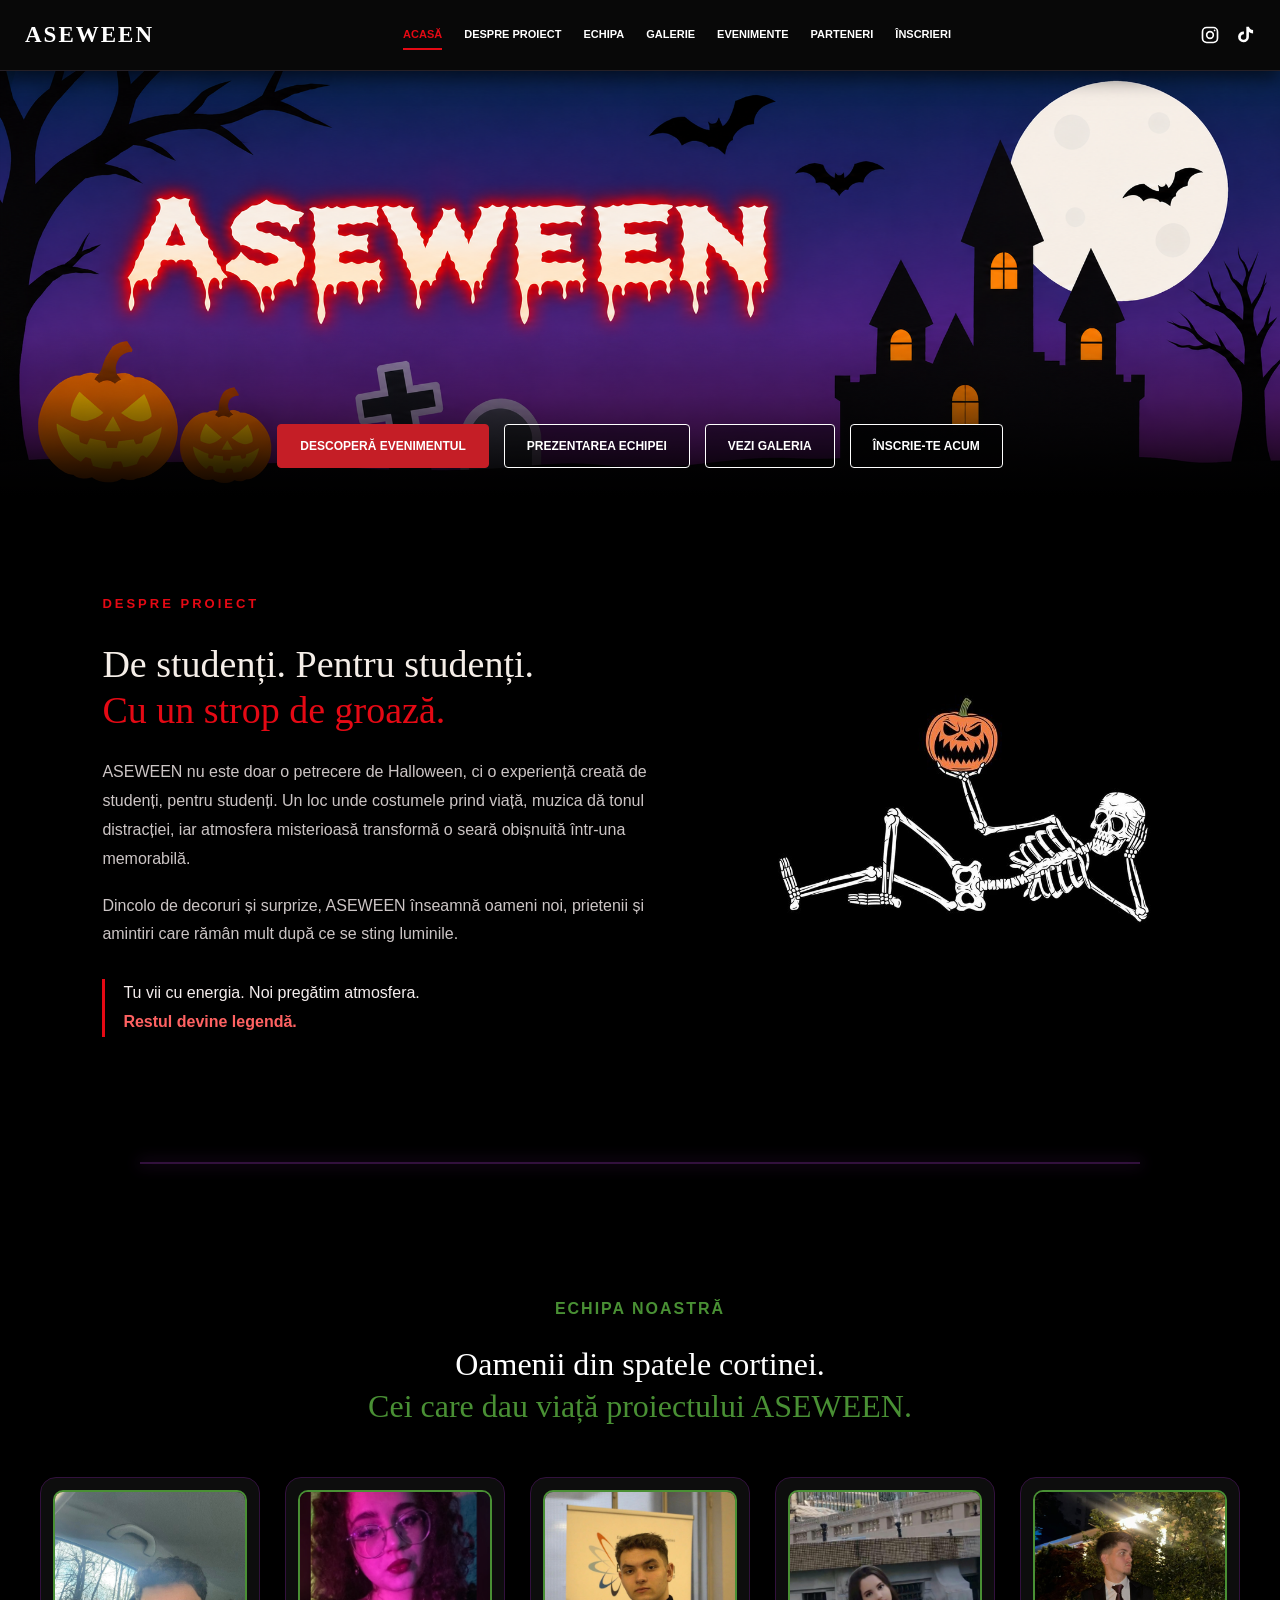
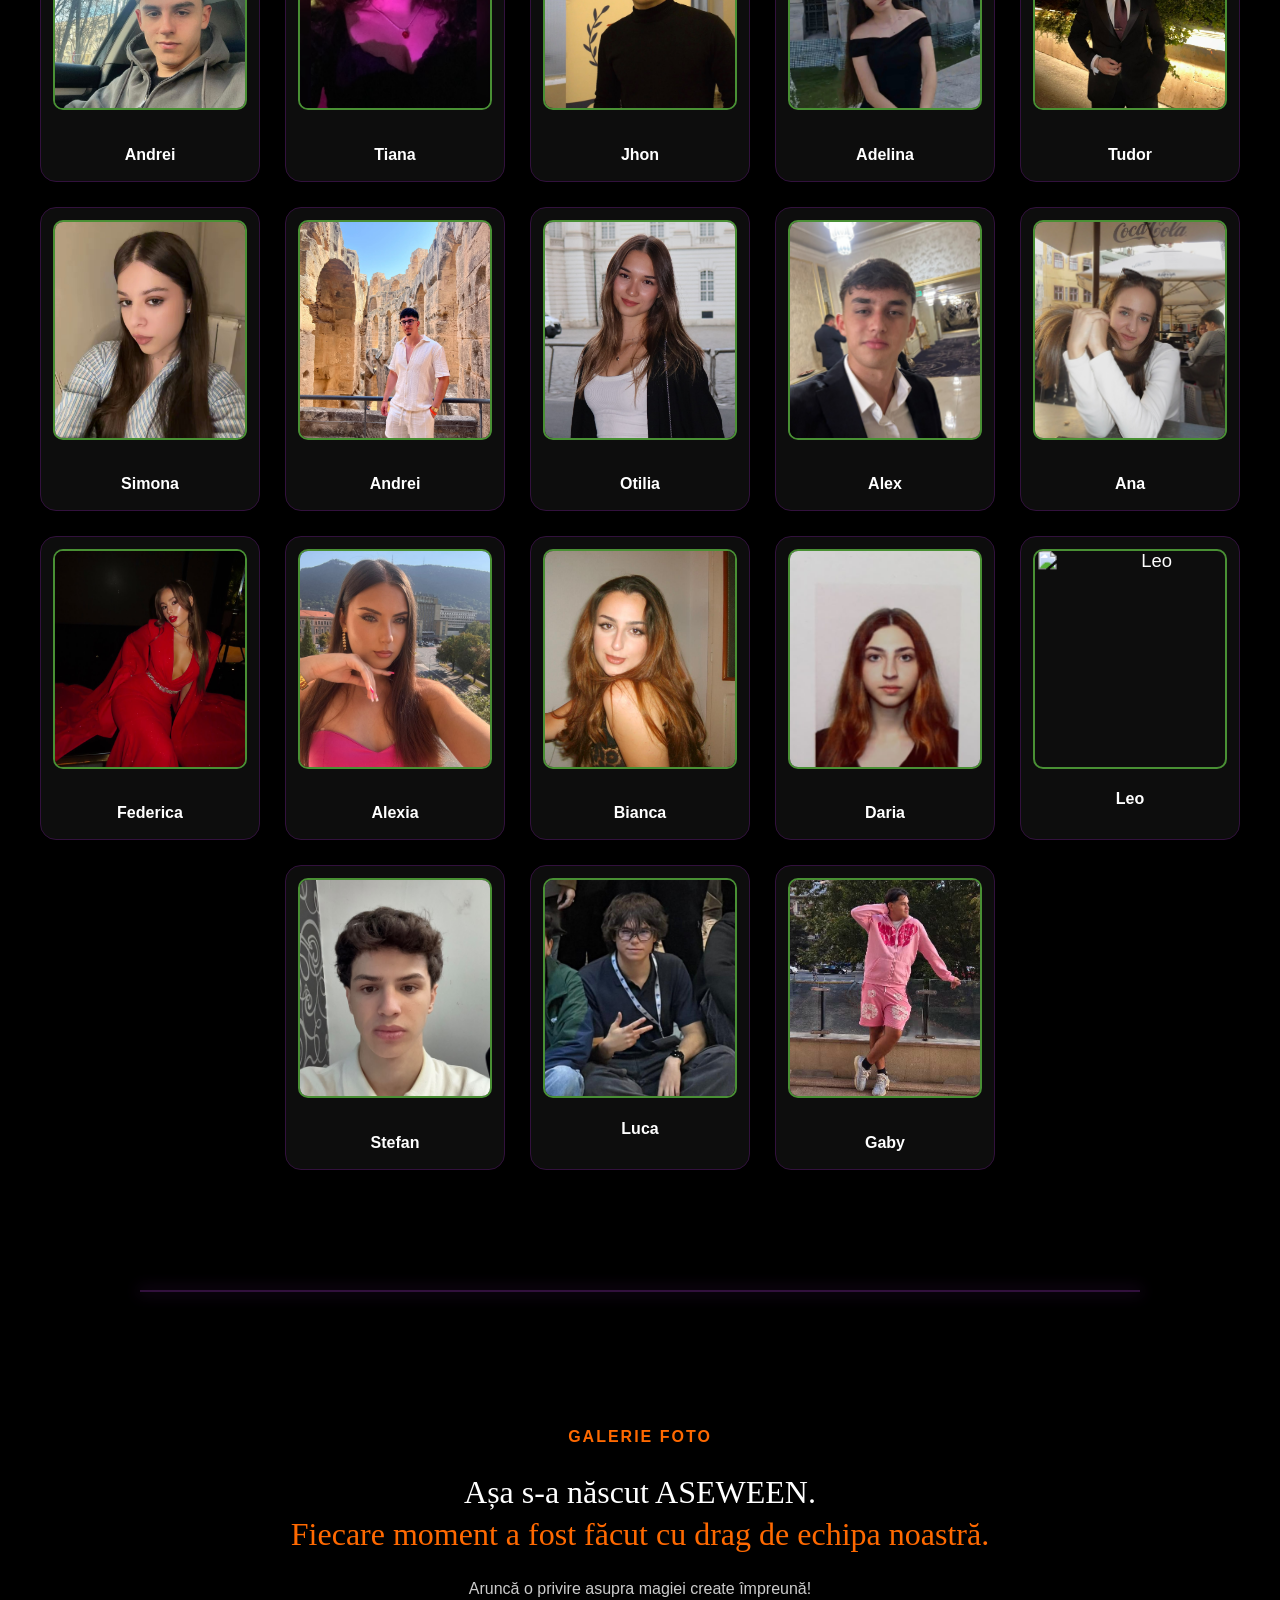
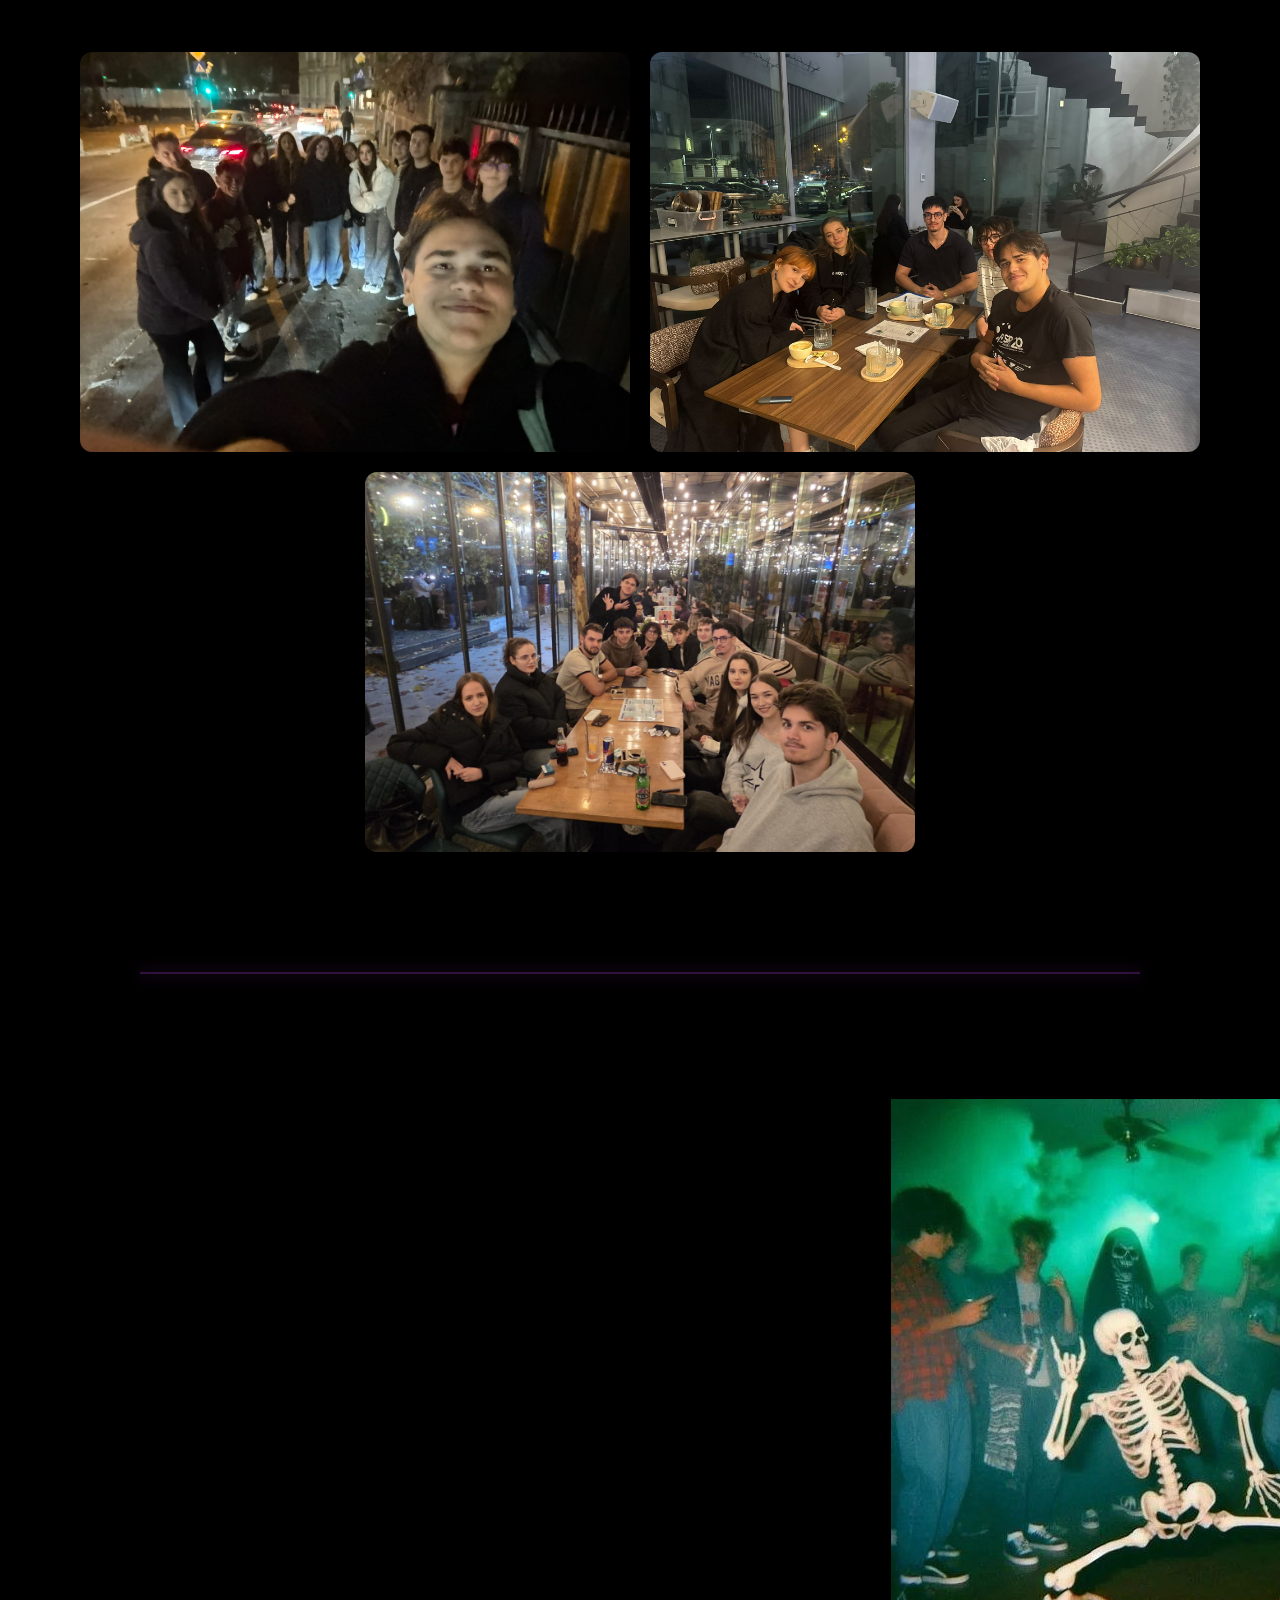
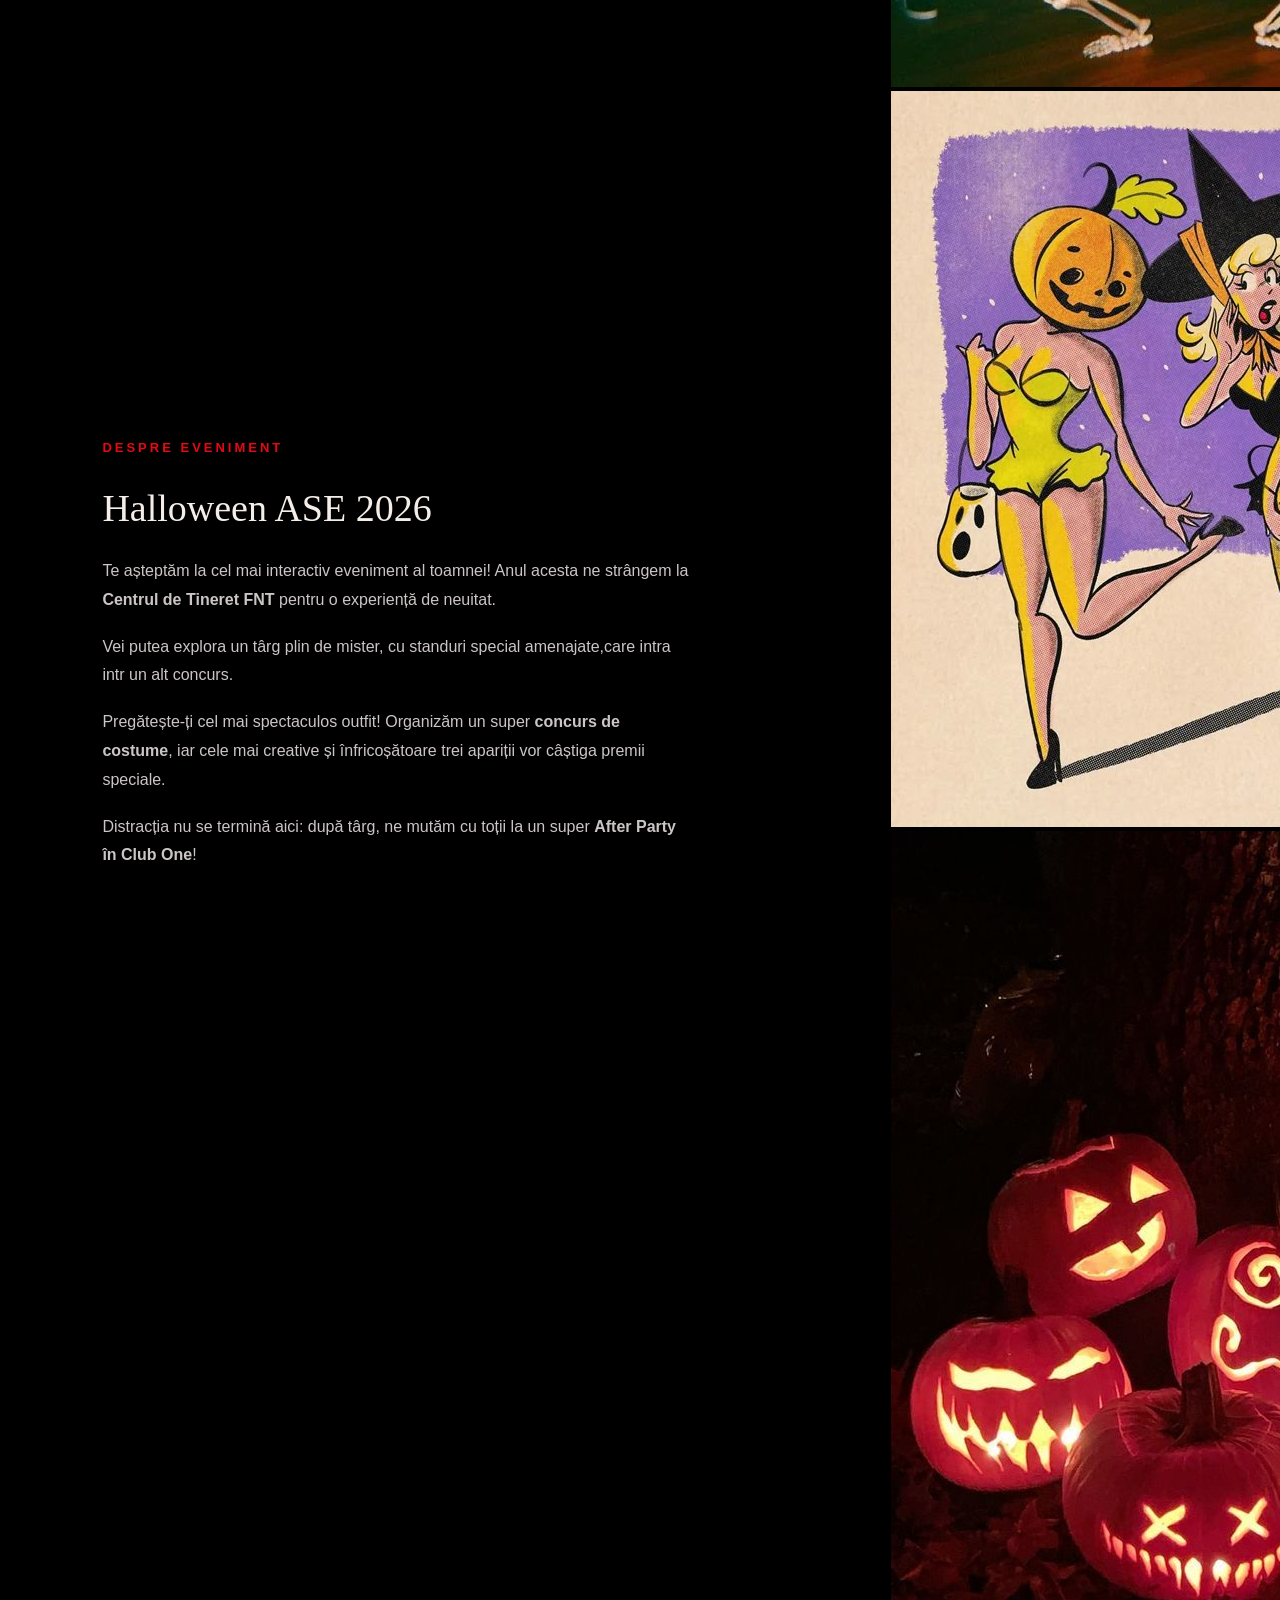
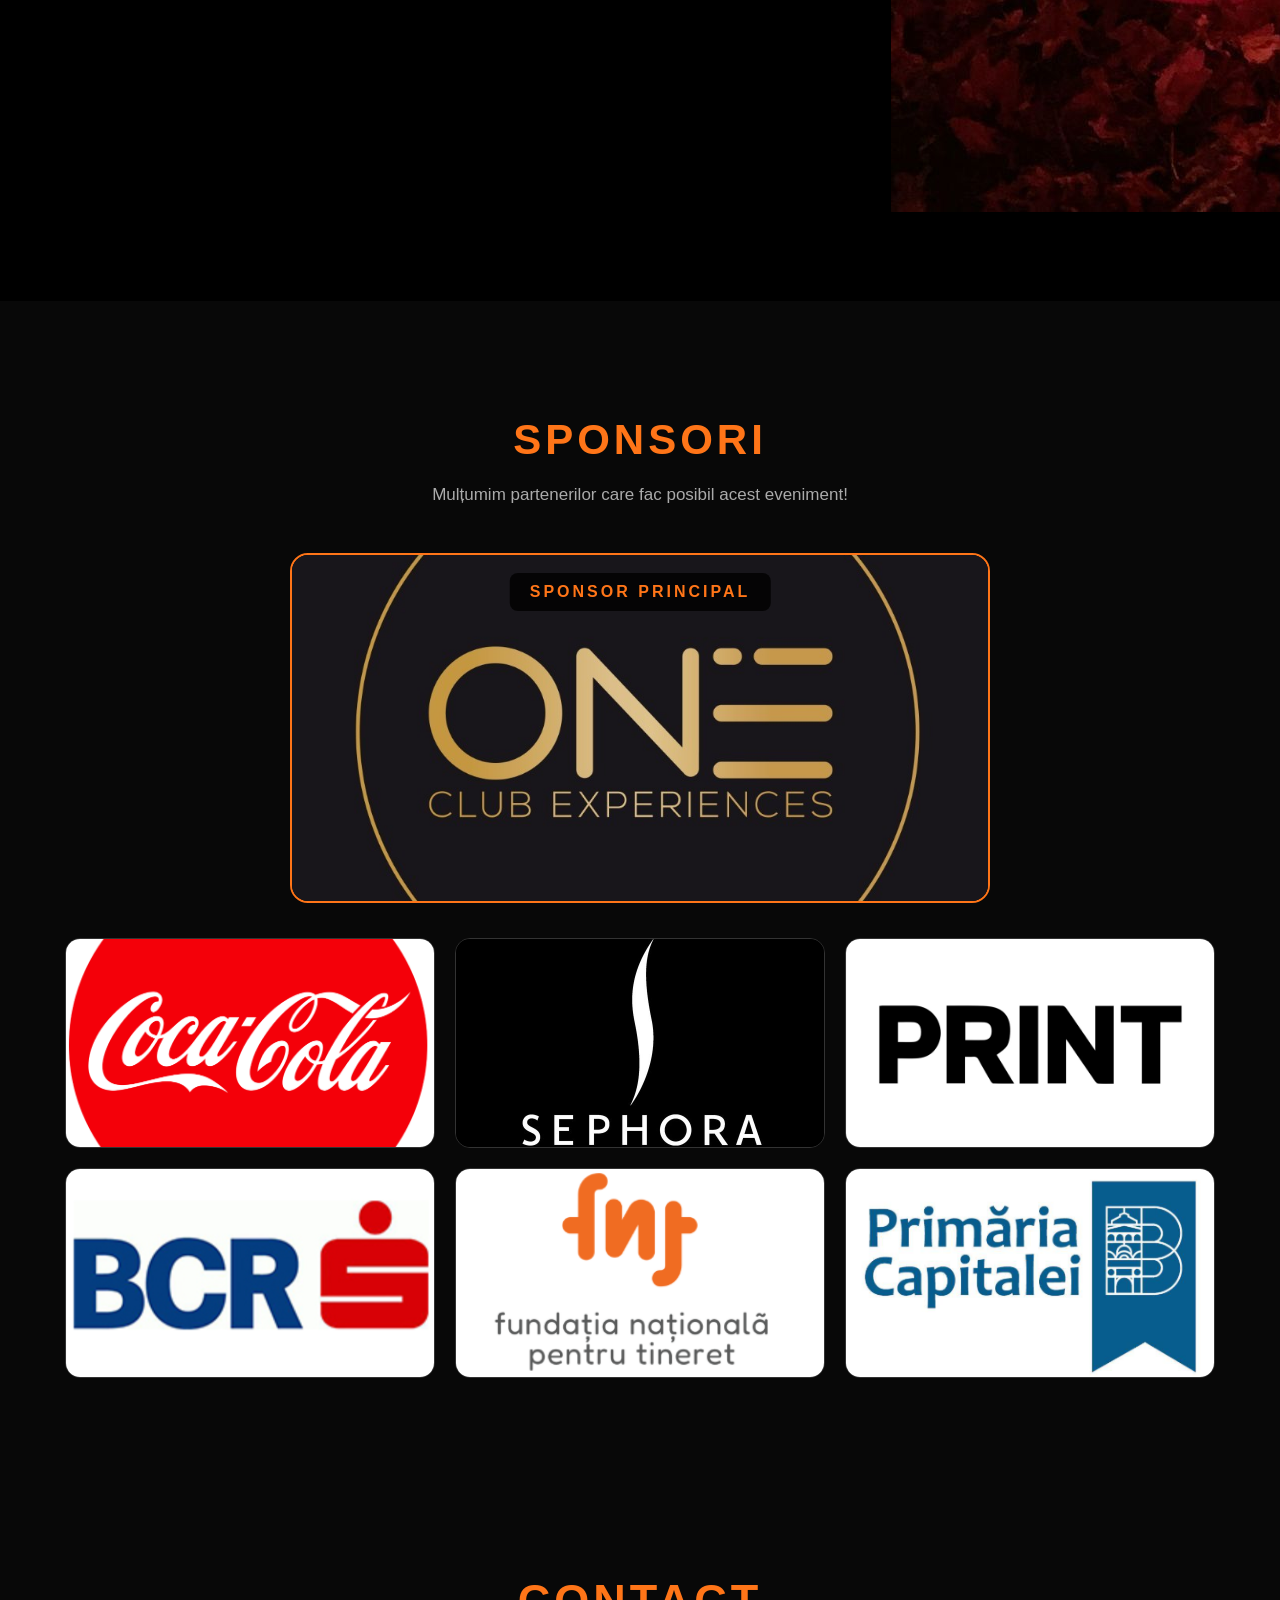
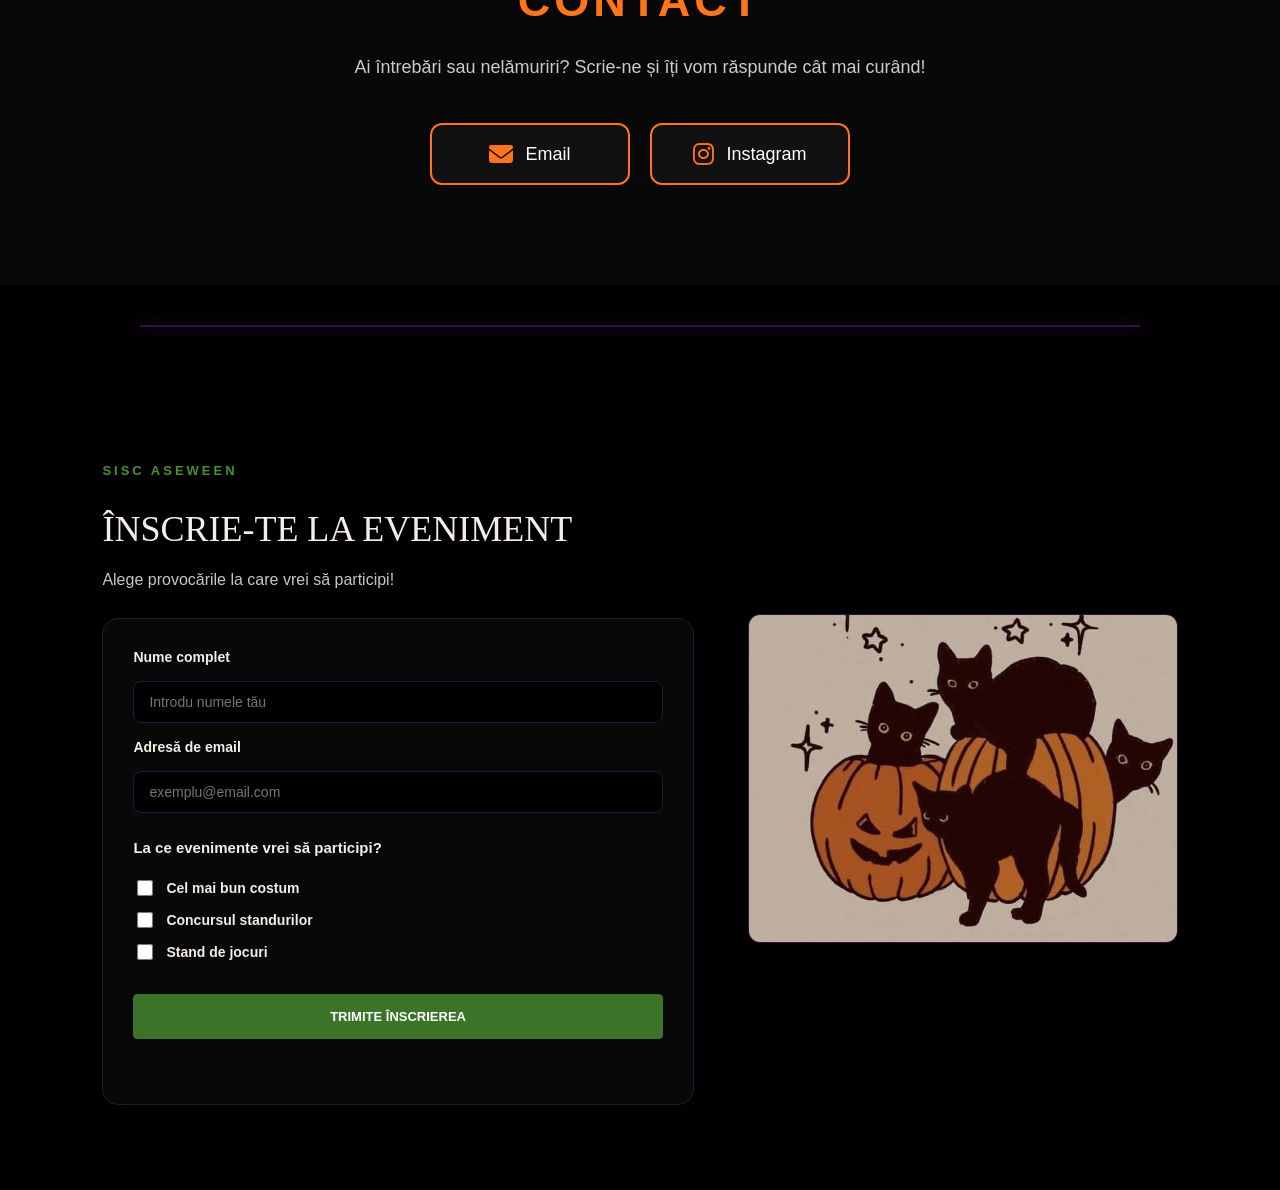
==== index.html @ 6c2c8977 "Am adaugat poza de la intalnirea 3" ====
<!DOCTYPE html>
<html lang="ro">

<head>
    <meta charset="UTF-8">
    <meta name="viewport" content="width=device-width, initial-scale=1.0">
    <title>ASEWEEN | Halloween</title>
    <link rel="stylesheet" href="style.css">
<link rel="icon" type="image/jpeg" href="poze/liliac.jpeg?v=1">
    <link rel="stylesheet" href="https://cdnjs.cloudflare.com/ajax/libs/font-awesome/6.7.2/css/all.min.css">
</head>

<body>

    <nav id="meniu">
        <div class="nav-interior">

            <a href="#acasa" class="logo">ASEWEEN</a>
            

            <div class="linkuri">
                <a href="#acasa" class="activ">ACASĂ</a>
                <a href="#despre">DESPRE PROIECT</a>
                <a href="#echipa">ECHIPA</a>
                <a href="#galerie">GALERIE</a>
                <a href="#evenimente">EVENIMENTE</a>
                <a href="#parteneri">PARTENERI</a>
                <a href="#inscrieri">ÎNSCRIERI</a>
            </div>

            <div class="social">

                <span title="Instagram">
                    <a href="https://www.instagram.com/ase.ween/" target="_blank"><svg viewBox="0 0 24 24" fill="none"
                         stroke="currentColor" stroke-width="2">
                        <rect x="3" y="3" width="18"
                              height="18" rx="5"/>
                        <circle cx="12" cy="12" r="4"/>
                        <circle cx="17.5" cy="6.5"
                                r="1" fill="currentColor"
                                stroke="none"/>
                    </svg></a>
                </span>

                <span title="TikTok">
                    <a href="" target="_blank">
                        <svg viewBox="0 0 24 24" fill="currentColor">
                        <path d="M16.7 2h-3.1v12.3a3.3 3.3
                        0 1 1-2.9-3.3V7.8a6.5 6.5
                        0 1 0 6 6.5V8.1c1.3 1.2
                        3.1 1.9 5 2V5.9c-2.5-.1-4.5-1.6-5-3.9z"/>
                    </svg>
                    </a>
                </span>

            </div>

        </div>
    </nav>

    <header id="acasa">

        <img src="poze/banner.jpeg" alt="Banner ASEWEEN">

        <div class="butoane-banner">

            <a href="#evenimente" class="buton">
                DESCOPERĂ EVENIMENTUL
            </a>

            <a href="#echipa" class="buton-contur">
                PREZENTAREA ECHIPEI
            </a>

            <a href="#galerie" class="buton-contur">
                VEZI GALERIA
            </a>

            <a href="#inscrieri" class="buton-contur">
                ÎNSCRIE-TE ACUM
            </a>

        </div>

    </header>

    <main>

        <section id="despre" class="despre">

            <div class="despre-text">

                <h3>DESPRE PROIECT</h3>

                <h2>
                    De studenți. Pentru studenți.<br>
                    <span>Cu un strop de groază.</span>
                </h2>

                <p>
                    ASEWEEN nu este doar o petrecere de Halloween,
                    ci o experiență creată de studenți,
                    pentru studenți. Un loc unde costumele
                    prind viață, muzica dă tonul distracției,
                    iar atmosfera misterioasă transformă
                    o seară obișnuită într-una memorabilă.
                </p>

                <p>
                    Dincolo de decoruri și surprize,
                    ASEWEEN înseamnă oameni noi,
                    prietenii și amintiri care rămân
                    mult după ce se sting luminile.
                </p>

                <div class="mesaj-final">
                    Tu vii cu energia. Noi pregătim atmosfera.
                    <strong>Restul devine legendă.</strong>
                </div>

            </div>

            <div class="despre-imagine">
                <img src="poze/sectiunea1.jpeg"
                     alt="Schelet cu dovleac Halloween">
            </div>

        </section>

        <div class="linie-separatoare"></div>

        <section id="echipa" class="echipa">

            <div class="echipa-titlu">
                <h3>ECHIPA NOASTRĂ</h3>
                <h2>
                    Oamenii din spatele cortinei.<br>
                    <span>Cei care dau viață proiectului ASEWEEN.</span>
                </h2>
            </div>

            <div class="echipa-grid">

                <div class="card-membru">
                    <img src="poze/Edu Andrei.jpeg" alt="Edu Andrei">
                    <h4>Andrei</h4>
                </div>

                <div class="card-membru">
                    <img src="poze/Ichim Tiana.jpeg" alt="Ichim Tiana">
                    <h4>Tiana</h4>
                </div>

                <div class="card-membru">
                    <img src="poze/Jhon.jpeg" alt="Jhon">
                    <h4>Jhon</h4>
                </div>

                <div class="card-membru">
                    <img src="poze/Flore Adelina.jpeg" alt="Flore Adelina">
                    <h4>Adelina</h4>
                </div>

                <div class="card-membru">
                    <img src="poze/Nedelcu Tudor-Ionut.jpeg" alt="Nedelcu Tudor-Ionut">
                    <h4>Tudor</h4>
                </div>

                <div class="card-membru">
                    <img src="poze/Simona.jpeg" alt="Simona">
                    <h4>Simona</h4>
                </div>

                <div class="card-membru">
                    <img src="poze/Andrei.jpeg" alt="Andrei">
                    <h4>Andrei</h4>
                </div>

                <div class="card-membru">
                    <img src="poze/Jarnea Otilia-Cristina.jpeg" alt="Otilia">
                    <h4>Otilia</h4>
                </div>

                <div class="card-membru">
                    <img src="poze/Alex.jpeg" alt="Alex">
                    <h4>Alex</h4>
                </div>

                <div class="card-membru">
                    <img src="poze/Ana.jpeg" alt="Ana">
                    <h4>Ana</h4>
                </div>

                <div class="card-membru">
                    <img src="poze/Federica Stefania.jpeg" alt="Federica Stefania">
                    <h4>Federica</h4>
                </div>

                <div class="card-membru">
                    <img src="poze/Alexia.jpeg" alt="Alexia">
                    <h4>Alexia</h4>
                </div>

                <div class="card-membru">
                    <img src="poze/Bianca.jpeg" alt="Bianca">
                    <h4>Bianca</h4>
                </div>

                <div class="card-membru">
                    <img src="poze/Daria Gavrila.jpeg" alt="Daria Gavrila">
                    <h4>Daria</h4>
                </div>

                
          <div class="card-membru">
               <div class="cadru-leo">
              <img src="poze/Leo.jpeg" alt="Leo">
             </div>
                  <h4>Leo</h4>
                </div>


                <div class="card-membru">
                    <img src="poze/Stefan.jpeg" alt="Stefan">
                    <h4>Stefan</h4>
                </div>

                <div class="card-membru">
                    <div class="cadru-luca">
                        <img src="poze/Luca.jpeg" alt="Luca">
                    </div>
                    <h4>Luca</h4>
                </div>

                <div class="card-membru">
                    <img src="poze/Gaby.jpeg" alt="Gaby">
                    <h4>Gaby</h4>
                </div>

            </div>

        </section>

        <div class="linie-separatoare"></div>

        <section id="galerie" class="galerie">

            <div class="galerie-continut">
                <h3>GALERIE FOTO</h3>

                <h2>
                    Așa s-a născut ASEWEEN.<br>
                    <span>
                        Fiecare moment a fost făcut cu drag
                        de echipa noastră.
                    </span>
                </h2>

                <p class="galerie-descriere">
                    Aruncă o privire asupra magiei create împreună!
                </p>
            </div>

            <br>

            <div class="galerie-simplu">
                <img src="poze/poza1.jpeg" alt="Prima intalnire">
                <img src="poze/poza2.jpeg" alt="Pregătiri cu Alumni">
            </div>

            <div class="galerie-centru">
                <img src="poze/iesire_3.jpeg" alt="Ieşiri">
            </div>

        </section>

        <div class="linie-separatoare"></div>

    </main>

    <a href="#acasa" id="buton-sus"
       title="Înapoi sus" aria-label="Înapoi sus">
        <img src="poze/liliac.jpeg" alt="">
    </a>
    <section id="despre" class="despre">
    <div class="despre-text">
        <h3>DESPRE EVENIMENT</h3>
        <h2>Halloween ASE 2026</h2>
        <p>Te așteptăm la cel mai interactiv eveniment al toamnei! Anul acesta ne strângem la <strong>Centrul de Tineret FNT</strong> pentru o experiență de neuitat.</p>
        <p>Vei putea explora un târg plin de mister, cu standuri special amenajate,care intra intr un alt concurs.</p>
        <p>Pregătește-ți cel mai spectaculos outfit! Organizăm un super <strong>concurs de costume</strong>, iar cele mai creative și înfricoșătoare trei apariții vor câștiga premii speciale.</p>
        <p>Distracția nu se termină aici: după târg, ne mutăm cu toții la un super <strong>After Party în Club One</strong>!</p>
    </div>
    <div class="imgeven">
        <img src="poze/schelete2.jpeg" alt="imagine0">
        <img src="poze/doamnele.jpeg" alt="imagine1">
        <img src="poze/dovleci.jpeg" alt="imagine2">
    </div>
</section>

<!-- SECTIUNEA SPONSORI -->
<section id="parteneri" class="sponsors-section">
    <h2 class="section-title">SPONSORI</h2>
    <p class="section-description">
        Mulțumim partenerilor care fac posibil acest eveniment!
    </p>

    <div class="main-sponsor">
        <h3>SPONSOR PRINCIPAL</h3>
        <img src="poze/one.jpeg" alt="Club ONE">
    </div>

    <div class="sponsors-grid">
        <div class="sponsor-card">
            <img src="poze/cola.jpeg" alt="Coca-Cola">
        </div>

        <div class="sponsor-card">
            <img src="poze/sephora.jpeg" alt="Sephora">
        </div>

        <div class="sponsor-card">
            <img src="poze/print.jpeg" alt="Printmag">
        </div>

        <div class="sponsor-card">
            <img src="poze/bcr.jpeg" alt="BCR">
        </div>

        <div class="sponsor-card">
            <img src="poze/fnt.jpeg" alt="FNT">
        </div>

        <div class="sponsor-card">
            <img src="poze/pc.jpeg" alt="Primaria Bucuresti">
        </div>
    </div>
</section>

<!-- SECTIUNEA CONTACT -->

<!-- SECTIUNEA CONTACT -->
<section id="contact" class="contact-section">

    <h2 class="section-title">CONTACT</h2>

    <p class="contact-description">
        Ai întrebări sau nelămuriri?
        Scrie-ne și îți vom răspunde cât mai curând!
    </p>

    <div class="contact-buttons">

        <!-- BUTON GMAIL -->
        <a href="https://mail.google.com/mail/?view=cm&fs=1&to=aseafterlife%40gmail.com"
           target="_blank"
           rel="noopener noreferrer"
           class="contact-button">

            <i class="fa-solid fa-envelope"></i>
            <span>Email</span>
        </a>

        <!-- BUTON INSTAGRAM -->
        <a href="https://www.instagram.com/ase.ween/"
           target="_blank"
           rel="noopener noreferrer"
           class="contact-button">

            <i class="fa-brands fa-instagram"></i>
            <span>Instagram</span>
        </a>

    </div>

   

</section>



<div class="linie-separatoare"></div>

    <section id="inscrieri" class="registration-section">
        <div class="registration-continut-flex">

        <div class="registration-stanga">
            <h1>SISC ASEWEEN</h1>
            <h2>ÎNSCRIE-TE LA EVENIMENT</h2>

            <p>Alege provocările la care vrei să participi!</p>

            <form id="registration-form">

                <label for="nume">Nume complet</label>
                <input
                    type="text"
                    id="nume"
                    name="nume"
                    placeholder="Introdu numele tău"
                    required
                >

                <label for="email">Adresă de email</label>
                <input
                    type="email"
                    id="email"
                    name="email"
                    placeholder="exemplu@email.com"
                    required
                >

                <h3>La ce evenimente vrei să participi?</h3>

                <div class="checkbox-group">

                    <label class="checkbox-option">
                        <input
                            type="checkbox"
                            name="evenimente"
                            value="Cel mai bun costum"
                        >
                        Cel mai bun costum
                    </label>

                    <label class="checkbox-option">
                        <input
                            type="checkbox"
                            name="evenimente"
                            value="Concursul standurilor"
                        >
                        Concursul standurilor
                    </label>

                    <label class="checkbox-option">
                        <input
                            type="checkbox"
                            name="evenimente"
                            value="Stand de jocuri"
                        >
                        Stand de jocuri
                    </label>

                </div>

                <button type="submit">
                    TRIMITE îNSCRIEREA
                </button>

                <p id="mesaj"></p>

            </form>
        </div>

            <div class="registration-dreapta">
                <img src="poze/pozaformular.jpeg" alt="Poza formular">
            </div>

    </div>
</section>





<script src="script.js?v=2"></script>

</body>
</html>
---- style.css ----
* {
    box-sizing: border-box;
}

html {
    scroll-behavior: smooth;
    scroll-padding-top: 85px;
}

body {
    margin: 0;
    background-color: #000;
    color: white;
    font-family: Arial, sans-serif;
}

a {
    text-decoration: none;
    color: inherit;
}

nav {
    background-color: #080808;
    position: sticky;
    top: 0;
    z-index: 100;
    box-shadow: 0 5px 20px rgba(0, 0, 0, 0.7);
    border-bottom: 1px solid #262027;
}

.nav-interior {
    max-width: 1400px;
    min-height: 70px;
    margin: auto;
    padding: 10px 25px;
    display: flex;
    justify-content: space-between;
    align-items: center;
    gap: 25px;
}

.logo {
    font-family: Georgia, serif;
    font-size: 23px;
    font-weight: bold;
    color: white;
    letter-spacing: 2px;
    white-space: nowrap;
}

.linkuri {
    display: flex;
    align-items: center;
    justify-content: center;
    flex-wrap: wrap;
    gap: 22px;
}

.linkuri a {
    color: white;
    font-size: 11px;
    font-weight: bold;
    padding: 8px 0;
    white-space: nowrap;
    border-bottom: 2px solid transparent;
    transition: 0.3s;
}

.linkuri a:hover {
    color: #e50914;
    border-bottom-color: #e50914;
}

.linkuri a.activ {
    color: #e50914;
    border-bottom-color: #e50914;
}

.social {
    display: flex;
    align-items: center;
    gap: 15px;
}

.social span {
    display: flex;
    width: 20px;
    height: 20px;
    color: white;
}

.social svg {
    width: 100%;
    height: 100%;
}

header {
    position: relative;
    width: 100%;
    overflow: hidden;
    background-color: #000;
}

header img {
    width: 100%;
    height: auto;
    display: block;
}

header::after {
    content: "";
    position: absolute;
    bottom: 0;
    left: 0;
    width: 100%;
    height: 40%;
    background: linear-gradient(
        to bottom,
        transparent 0%,
        rgba(0, 0, 0, 0.3) 40%,
        rgba(0, 0, 0, 0.8) 80%,
        #000 100%
    );
    pointer-events: none;
}

.butoane-banner {
    position: absolute;
    bottom: 7%;
    left: 50%;
    transform: translateX(-50%);
    display: flex;
    justify-content: center;
    gap: 15px;
    width: 90%;
    z-index: 2;
}

.buton,
.buton-contur {
    display: inline-block;
    padding: 14px 22px;
    border-radius: 4px;
    font-size: 12px;
    font-weight: bold;
    text-align: center;
    transition: 0.3s;
}

.buton {
    background-color: #c51e26;
    color: white;
    border: 1px solid #c51e26;
}

.buton:hover {
    background-color: #e50914;
    border-color: #e50914;
    box-shadow: 0 0 18px rgba(229, 9, 20, 0.4);
}

.buton-contur {
    background-color: rgba(0, 0, 0, 0.4);
    color: white;
    border: 1px solid white;
}

.buton-contur:hover {
    background-color: white;
    color: black;
}

.despre {
    background-color: #000;
    padding: 85px 8%;
    display: flex;
    align-items: center;
    justify-content: space-between;
    gap: 60px;
    text-align: left;
    min-height: 480px;
}

.despre-text {
    width: 55%;
}

.despre h3 {
    color: #e50914;
    font-size: 13px;
    letter-spacing: 3px;
    margin-bottom: 20px;
}

.despre h2 {
    color: #f5eee8;
    font-family: Georgia, serif;
    font-size: 38px;
    line-height: 1.2;
    font-weight: normal;
    margin-bottom: 25px;
}

.despre h2 span {
    color: #e50914;
}

.despre p {
    color: #ccc5c5;
    font-size: 16px;
    line-height: 1.8;
    margin-bottom: 18px;
}

.mesaj-final {
    margin-top: 30px;
    padding-left: 18px;
    border-left: 3px solid #e50914;
    color: #f5eeee;
    font-size: 16px;
    line-height: 1.8;
}

.mesaj-final strong {
    display: block;
    color: #ff6262;
}

.despre-imagine {
    width: 40%;
}

.despre-imagine img {
    display: block;
    width: 100%;
    height: auto;
    transition: transform 0.3s;
}

.despre-imagine img:hover {
    transform: scale(1.04);
}
.imgeven {
    display: block !important;
    width: 300px !important;
    height: auto !important;
    transition: transform 0.3s;
}


.imagine.eveniment img {
    display: block;
    width: 60%;
    max-width: 350px;
    margin: 0 auto; 
    height: auto;
    transition: transform 0.3s;
}


#buton-sus {
    position: fixed;
    bottom: 25px;
    right: 25px;
    width: 70px;
    height: 70px;
    background-color: white;
    border: 2px solid #e50914;
    border-radius: 50%;
    display: flex;
    justify-content: center;
    align-items: center;
    overflow: hidden;
    z-index: 1000;
    box-shadow: 0 0 15px rgba(229, 9, 20, 0.4);
    opacity: 0;
    visibility: hidden;
    transition: 0.3s;
}

#buton-sus img {
    width: 100%;
    height: 100%;
    object-fit: contain;
}

#buton-sus.vizibil {
    opacity: 1;
    visibility: visible;
}

#buton-sus:hover {
    transform: scale(1.1);
    box-shadow: 0 0 25px rgba(229, 9, 20, 0.8);
}

@media (max-width: 950px) {
    .nav-interior {
        flex-wrap: wrap;
        justify-content: center;
    }

    .linkuri {
        order: 3;
        width: 100%;
        gap: 15px;
    }

    .despre {
        gap: 30px;
        padding: 65px 5%;
    }

    .despre h2 {
        font-size: 32px;
    }
}

@media (max-width: 750px) {
    .despre {
        flex-direction: column;
        padding: 60px 25px;
        gap: 35px;
    }

    .despre-text,
    .despre-imagine {
        width: 100%;
    }

    .despre h2 {
        font-size: 30px;
    }

    .despre p {
        font-size: 14px;
    }

    .butoane-banner {
        position: relative;
        bottom: auto;
        left: auto;
        transform: none;
        margin: 0 auto;
        padding: 20px 0;
        flex-wrap: wrap;
    }
}

@media (max-width: 500px) {
    .nav-interior {
        padding: 12px;
        gap: 15px;
    }

    .linkuri {
        gap: 10px 15px;
    }

    .linkuri a {
        font-size: 10px;
    }

    #buton-sus {
        width: 55px;
        height: 55px;
        bottom: 15px;
        right: 15px;
    }
}


/* GALERIE */

.galerie {
    padding: 80px 20px;
    text-align: center;
}

.galerie-continut {
    max-width: 700px;
    margin: 0 auto 30px auto;
}

.galerie-continut h3 {
    font-size: 1rem;
    letter-spacing: 2px;
    color: #ff6900;
    margin-bottom: 10px;
    font-weight: bold;
}

.galerie-continut h2 {
    font-size: 2rem;
    font-family: Georgia, serif;
    font-weight: normal;
    line-height: 1.3;
    color: #fff;
    margin-bottom: 20px;
}

.galerie-continut h2 span {
    color: #ff6900;
}

.galerie-descriere {
    font-size: 1rem;
    color: #ccc;
    line-height: 1.8;
}

.galerie-simplu {
    display: flex;
    justify-content: center;
    gap: 20px;
    flex-wrap: wrap;
}

.galerie-simplu img {
    width: 550px;
    max-width: 100%;
    height: 400px;
    object-fit: cover;
    border-radius: 12px;
    box-shadow: 0 4px 15px rgba(0, 0, 0, 0.5);
}

.galerie-centru {
    display: flex;
    justify-content: center;
    margin-top: 20px;
}

.galerie-centru img {
    width: 550px;
    max-width: 100%;
    height: 380px;
    object-fit: cover;
    border-radius: 12px;
    box-shadow: 0 4px 15px rgba(0, 0, 0, 0.5);
}


/* SECTIUNEA ECHIPA */

.echipa {
    padding: 80px 20px;
    text-align: center;
}

.echipa-titlu {
    max-width: 700px;
    margin: 0 auto 50px auto;
}

.echipa-titlu h3 {
    font-size: 1rem;
    letter-spacing: 2px;
    color: #499034;
    margin-bottom: 10px;
    font-weight: bold;
}

.echipa-titlu h2 {
    font-size: 2rem;
    line-height: 1.3;
    color: #fff;
    font-family: Georgia, serif;
    font-weight: normal;
}

.echipa-titlu h2 span {
    color: #499034;
}

.echipa-grid {
    display: flex;
    justify-content: center;
    flex-wrap: wrap;
    gap: 25px;
    max-width: 1200px;
    margin: 0 auto;
}

.card-membru {
    background: rgba(255, 255, 255, 0.05);
    border: 1px solid #32113D;
    border-radius: 16px;
    padding: 12px;
    width: 220px;
    text-align: center;
    box-shadow: 0 4px 15px rgba(0, 0, 0, 0.4);
    transition: transform 0.3s ease;
}

.card-membru:hover {
    transform: translateY(-5px);
}

.card-membru img {
    width: 100%;
    height: 220px;
    object-fit: cover;
    border-radius: 10px;
    margin-bottom: 10px;
    border: 2px solid #499034;
}

.card-membru h4 {
    color: #fff;
    font-size: 1rem;
    margin-bottom: 5px;
}


/* FOTOGRAFIA LUI LUCA */


.cadru-luca {
    width: 100%;
    height: 220px;
    overflow: hidden;
    border-radius: 10px;
    border: 2px solid #499034;
    margin-bottom: 10px;
}

.card-membru .cadru-luca img {
    display: block;
    width: 100%;
    height: 100%;
    object-fit: cover;
    object-position: center top;
    transform: scale(1.08);
    transform-origin: center top;
    border: none;
    border-radius: 0;
    margin: 0;
}



.cadru-leo {
    width: 100%;
    height: 220px;
    overflow: hidden;
    border-radius: 10px;
    border: 2px solid #499034;
    margin-bottom: 10px;
}

.card-membru .cadru-leo img {
    display: block;
    width: 100%;
    height: 100%;
    object-fit: cover;
    object-position: center top;
    transform: scale(1.15) translateX(8%);
    transform-origin: center top;
    border: none;
    border-radius: 0;
    margin: 0;
}




/* LINIE SEPARATOARE */

.linie-separatoare {
    width: 80%;
    max-width: 1000px;
    height: 2px;
    background-color: #32113D;
    margin: 40px auto;
    box-shadow: 0 0 15px 2px rgba(50, 17, 61, 0.6);
    border: none;
}

/*tot ce tine de formular */
.registration-section {
    background-color: #000;
    padding: 85px 8%;
}

.registration-continut-flex {
    display: flex;
    align-items: center;
    justify-content: space-between;
    gap: 50px;
    max-width: 1300px;
    margin: 0 auto;
    text-align: left;
}

.registration-stanga {
    width: 55%;
}

.registration-dreapta {
    width: 40%;
}

.registration-dreapta img {
    width: 100%;
    height: auto;
    display: block;
    border-radius: 12px;
    border: 1px solid #32113D; 
    box-shadow: 0 5px 20px rgba(0, 0, 0, 0.7);
    transition: transform 0.3s ease;
}

.registration-dreapta img:hover {
    transform: scale(1.02);
}


.registration-stanga h1 {
    color: #499034;
    font-size: 13px;
    letter-spacing: 3px;
    margin-bottom: 15px;
    text-transform: uppercase;
}

.registration-stanga h2 {
    color: #f5eee8;
    font-family: Georgia, serif;
    font-size: 36px;
    line-height: 1.2;
    font-weight: normal;
    margin-bottom: 15px;
}

.registration-stanga > p {
    color: #ccc5c5;
    font-size: 16px;
    line-height: 1.6;
    margin-bottom: 25px;
}

#registration-form {
    display: flex;
    flex-direction: column;
    gap: 16px;
    background: #080808;
    padding: 30px;
    border-radius: 16px;
    border: 1px solid #32113D;
    box-shadow: 0 5px 20px rgba(0, 0, 0, 0.7);
}

#registration-form label {
    color: #f5eee8;
    font-size: 14px;
    font-weight: bold;
}

#registration-form input[type="text"],
#registration-form input[type="email"] {
    width: 100%;
    padding: 12px 15px;
    background-color: #000;
    border: 1px solid #32113D;
    border-radius: 8px;
    color: #fff;
    font-size: 14px;
    outline: none;
    transition: border-color 0.3s ease, box-shadow 0.3s ease;
}

#registration-form input:focus {
    border-color: #499034;
    box-shadow: 0 0 12px rgba(73, 144, 52, 0.4);
}

#registration-form h3 {
    color: #f5eee8;
    font-size: 15px;
    margin-top: 10px;
    margin-bottom: 5px;
    font-family: Arial, sans-serif;
}

.checkbox-group {
    display: flex;
    flex-direction: column;
    gap: 10px;
    margin-bottom: 10px;
}

.checkbox-option {
    display: flex;
    align-items: center;
    gap: 10px;
    color: #ccc5c5;
    font-size: 14px;
    cursor: pointer;
}

.checkbox-option input[type="checkbox"] {
    accent-color: #499034;
    width: 16px;
    height: 16px;
    cursor: pointer;
}

#registration-form button[type="submit"] {
    background-color: #3b7429;
    color: white;
    border: 1px solid #3b7429;
    padding: 14px;
    border-radius: 4px;
    font-size: 13px;
    font-weight: bold;
    cursor: pointer;
    transition: 0.3s ease;
    text-transform: uppercase;
    width: 100%;
    margin-top: 5px;
}

#registration-form button[type="submit"]:hover {
    background-color: #499034;
    border-color: #499034;
    box-shadow: 0 0 18px rgba(73, 144, 52, 0.5);
    transform: translateY(-2px);
}

#mesaj {
    color: #ff6262;
    font-size: 14px;
    margin-top: 5px;
}


@media (max-width: 900px) {
    .registration-continut-flex {
        flex-direction: column;
        gap: 30px;
    }
    
    .registration-stanga,
    .registration-dreapta {
        width: 100%;
    }
}
.card-membru {
    background: rgba(255, 255, 255, 0.05);
    border: 1px solid #32113D;
    border-radius: 16px;
    padding: 12px;
    width: 220px;
    text-align: center;
    box-shadow: 0 4px 15px rgba(0, 0, 0, 0.4);
    transition: transform 0.3s ease;
}
.eveniment123 {
    background: rgba(255, 255, 255, 0.05);
    border: 1px solid #32113D;
    border-radius: 16px;
    padding: 12px;
    width: 220px;
    box-shadow: 0 4px 15px rgba(0, 0, 0, 0.4);
    transition: transform 0.3s ease;
}
.imgeven {
    width: 150px !important;
    height: auto !important;
    display: block !important;
    margin: 0 auto !important;
}



/* SPONSORI */

.sponsors-section {
    background: #080808;
    padding: 90px 8%;
    text-align: center;
}

.section-title {
    font-size: 42px;
    color: #ff7518;
    margin-bottom: 15px;
    letter-spacing: 3px;
}

.section-description {
    color: #bbb;
    font-size: 17px;
    margin-bottom: 45px;
}

/* SPONSOR PRINCIPAL */

.main-sponsor {
    max-width: 550px;
    margin: 0 auto 45px;
    padding: 35px;
    background: #160e09;
    border: 2px solid #ff7518;
    border-radius: 15px;
}

.main-sponsor h3 {
    color: #ff7518;
    font-size: 16px;
    letter-spacing: 3px;
    margin-bottom: 25px;
}

.main-sponsor img {
    max-width: 260px;
    max-height: 150px;
    width: 100%;
    object-fit: contain;
}

/* RESTUL SPONSORILOR */

.sponsors-grid {
    display: grid;
    grid-template-columns: repeat(3, 1fr);
    gap: 25px;
    max-width: 1000px;
    margin: 0 auto;
}

.sponsor-card {
    background: #171717;
    border: 1px solid #333;
    border-radius: 12px;
    height: 160px;
    display: flex;
    align-items: center;
    justify-content: center;
    padding: 25px;
    transition: 0.3s;
}

.sponsor-card:hover {
    border-color: #ff7518;
    transform: translateY(-5px);
    box-shadow: 0 0 20px rgba(255, 117, 24, 0.2);
}

.sponsor-card img {
    max-width: 85%;
    max-height: 95px;
    object-fit: contain;
}

/* CONTACT */

.contact-section {
    background: #080808;
    padding: 80px 20px 100px;
    text-align: center;
}

.contact-section .section-title {
    font-size: 45px;
    font-weight: 800;
    letter-spacing: 4px;
    color: #ff7518;
    margin-bottom: 25px;
}

.contact-description {
    max-width: 600px;
    margin: 0 auto 40px;
    color: #ccc;
    font-size: 18px;
    line-height: 1.7;
}

/* BUTOANE */

.contact-buttons {
    display: flex;
    justify-content: center;
    align-items: center;
    gap: 20px;
    flex-wrap: wrap;
}

.contact-button {
    display: flex;
    justify-content: center;
    align-items: center;
    gap: 12px;

    min-width: 200px;
    padding: 17px 25px;

    background: #111;
    border: 2px solid #ff7518;
    border-radius: 12px;

    color: white;
    font-size: 18px;
    text-decoration: none;

    transition: 0.3s ease;
}

.contact-button i {
    font-size: 24px;
    color: #ff7518;
}

.contact-button:hover {
    background: #ff7518;
    color: black;
    transform: translateY(-5px);
    box-shadow: 0 0 20px rgba(255, 117, 24, 0.25);
}

.contact-button:hover i {
    color: black;
}

/* ADRESA DE EMAIL */

.contact-email {
    margin-top: 30px;
    font-size: 16px;
    color: #aaa;
}

.contact-email a {
    color: #ff7518;
    text-decoration: none;
}

.contact-email a:hover {
    text-decoration: underline;
}

/* TELEFON */

@media (max-width: 500px) {
    .contact-section .section-title {
        font-size: 32px;
    }

    .contact-description {
        font-size: 15px;
    }

    .contact-button {
        min-width: 145px;
        padding: 14px;
        font-size: 16px;
    }

    .contact-button i {
        font-size: 20px;
    }
}



/* 
   SECTIUNEA SPONSORI
 */

.sponsors-section {
    background: #080808;
    padding: 80px 5%;
    text-align: center;
    scroll-margin-top: 85px;
}

/* TITLUL SPONSORI */

.sponsors-section .section-title {
    font-size: 42px;
    font-weight: 800;
    color: #ff7518;
    letter-spacing: 4px;
    margin-bottom: 15px;
}

.sponsors-section .section-description {
    color: #aaa;
    font-size: 17px;
    margin-bottom: 45px;
    line-height: 1.6;
}

/* 
   SPONSOR PRINCIPAL - ONE CLUB
 */

.main-sponsor {
    position: relative;
    width: 100%;
    max-width: 700px;
    height: 350px;

    margin: 0 auto 35px;
    padding: 0;

    background: #111;
    border: 2px solid #ff7518;
    border-radius: 18px;

    overflow: hidden;
    transition: 0.3s ease;
}

/* IMAGINE ONE CLUB */

.main-sponsor img {
    display: block;

    width: 100%;
    height: 100%;

    max-width: none;
    max-height: none;

    object-fit: cover;
    object-position: center;

    margin: 0;
    padding: 0;

    transition: transform 0.3s ease;
}

/* TITLU SPONSOR PRINCIPAL */

.main-sponsor h3 {
    position: absolute;
    top: 18px;
    left: 50%;

    transform: translateX(-50%);
    z-index: 2;

    margin: 0;
    padding: 10px 20px;

    width: max-content;
    max-width: 90%;

    background: rgba(0, 0, 0, 0.8);
    color: #ff7518;

    border-radius: 8px;

    font-size: 16px;
    font-weight: bold;
    letter-spacing: 3px;
}

/* HOVER ONE CLUB */

.main-sponsor:hover {
    border-color: #ff9a45;

    box-shadow:
        0 0 30px rgba(255, 117, 24, 0.25);
}

.main-sponsor:hover img {
    transform: scale(1.04);
}

/* 
   RESTUL SPONSORILOR
 */

.sponsors-grid {
    display: grid;

    grid-template-columns: repeat(3, minmax(0, 1fr));

    gap: 20px;

    width: 100%;
    max-width: 1150px;

    margin: 0 auto;
}

/* CARD SPONSOR */

.sponsor-card {
    position: relative;

    width: 100%;
    height: 210px;

    margin: 0;
    padding: 0;

    background: #171717;

    border: 1px solid #333;
    border-radius: 15px;

    overflow: hidden;

    transition: 0.3s ease;
}

/* IMAGINEA ACOPERA TOT CARDUL */

.sponsor-card img {
    display: block;

    width: 100%;
    height: 100%;

    max-width: none;
    max-height: none;

    object-fit: cover;
    object-position: center;

    margin: 0;
    padding: 0;

    transition: transform 0.3s ease;
}

/* EFECT HOVER */

.sponsor-card:hover {
    transform: translateY(-6px);

    border-color: #ff7518;

    box-shadow:
        0 10px 30px rgba(0, 0, 0, 0.5),
        0 0 20px rgba(255, 117, 24, 0.15);
}

.sponsor-card:hover img {
    transform: scale(1.04);
}



/*
   RESPONSIVE - TELEFON
 */

@media (max-width: 500px) {

    .sponsors-section {
        padding: 60px 15px;
    }

    .sponsors-section .section-title {
        font-size: 30px;
    }

    .sponsors-section .section-description {
        font-size: 14px;
        margin-bottom: 30px;
    }

    .main-sponsor {
        height: 230px;
        margin-bottom: 25px;
    }

    .main-sponsor h3 {
        font-size: 12px;
        letter-spacing: 1px;
        padding: 8px 12px;
    }

    .sponsors-grid {
        grid-template-columns: repeat(2, minmax(0, 1fr));
        gap: 10px;
    }

    .sponsor-card {
        height: 125px;
        border-radius: 10px;
    }
}
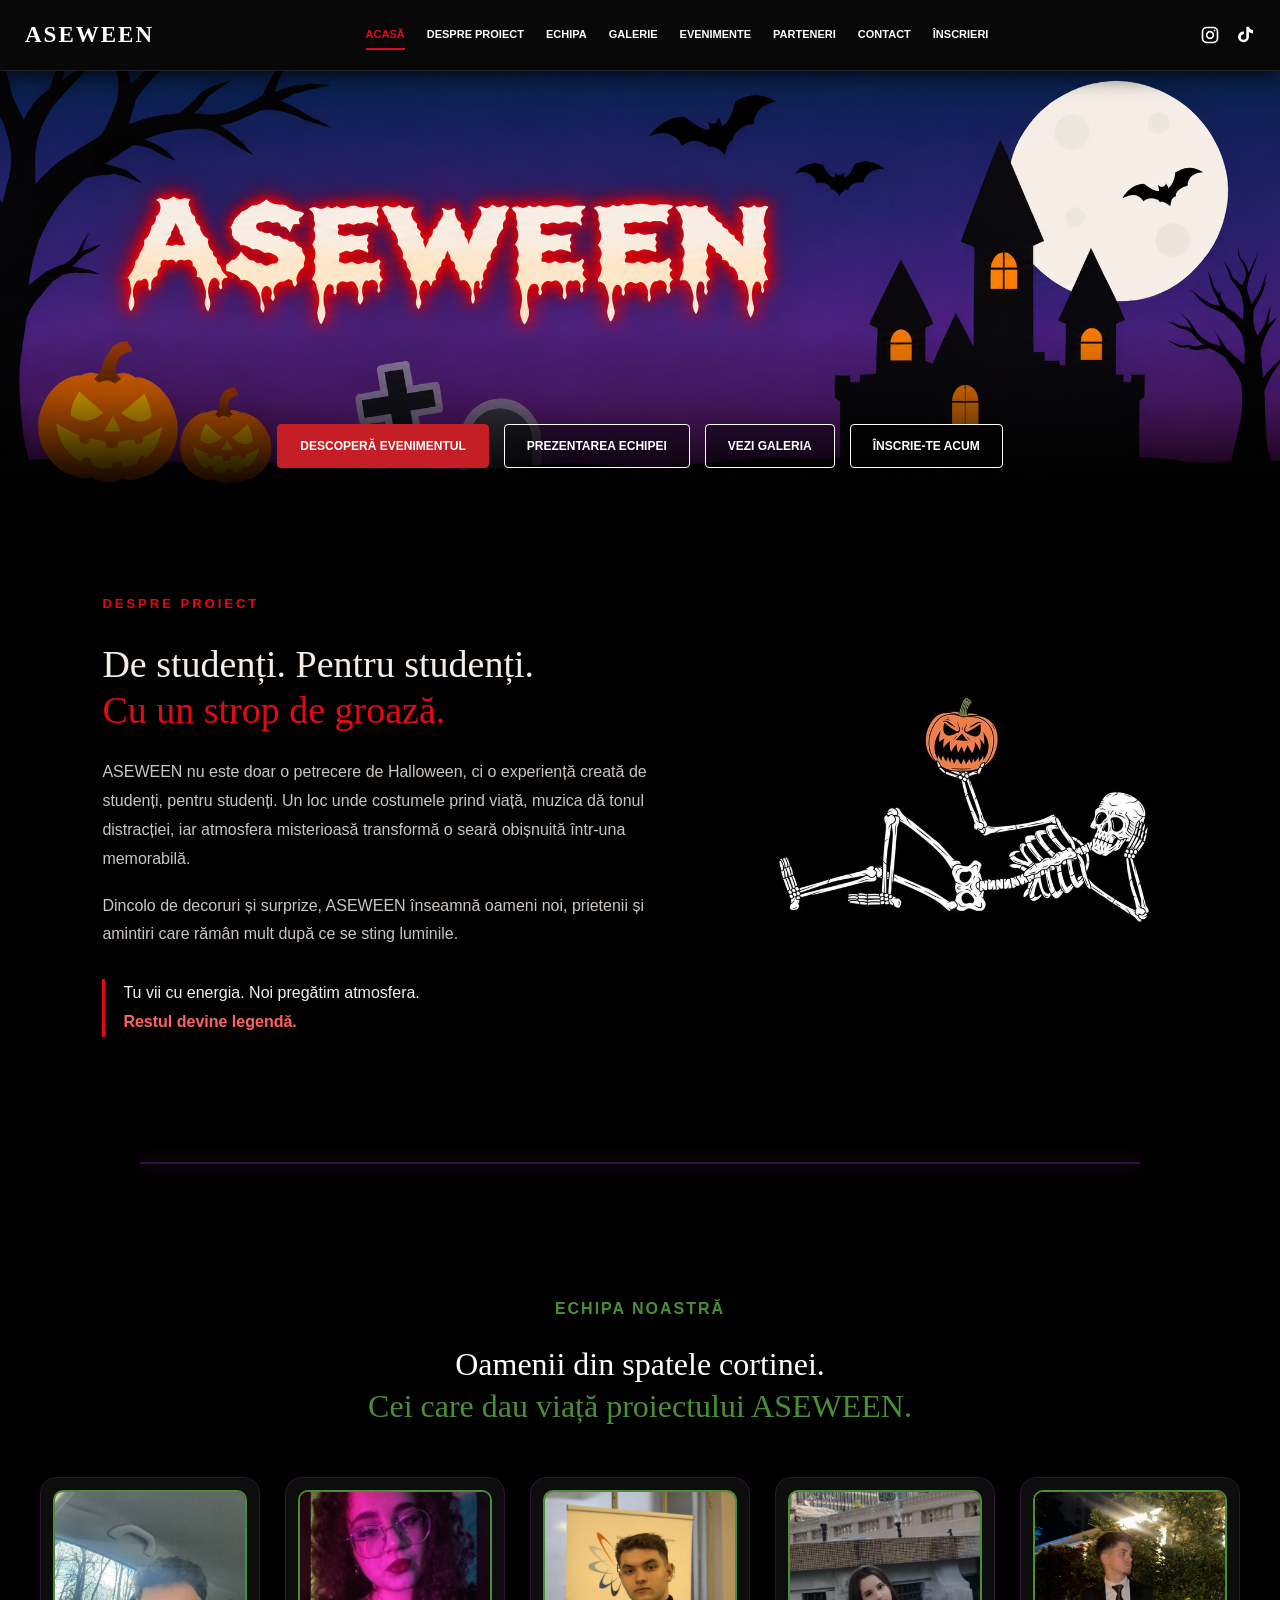
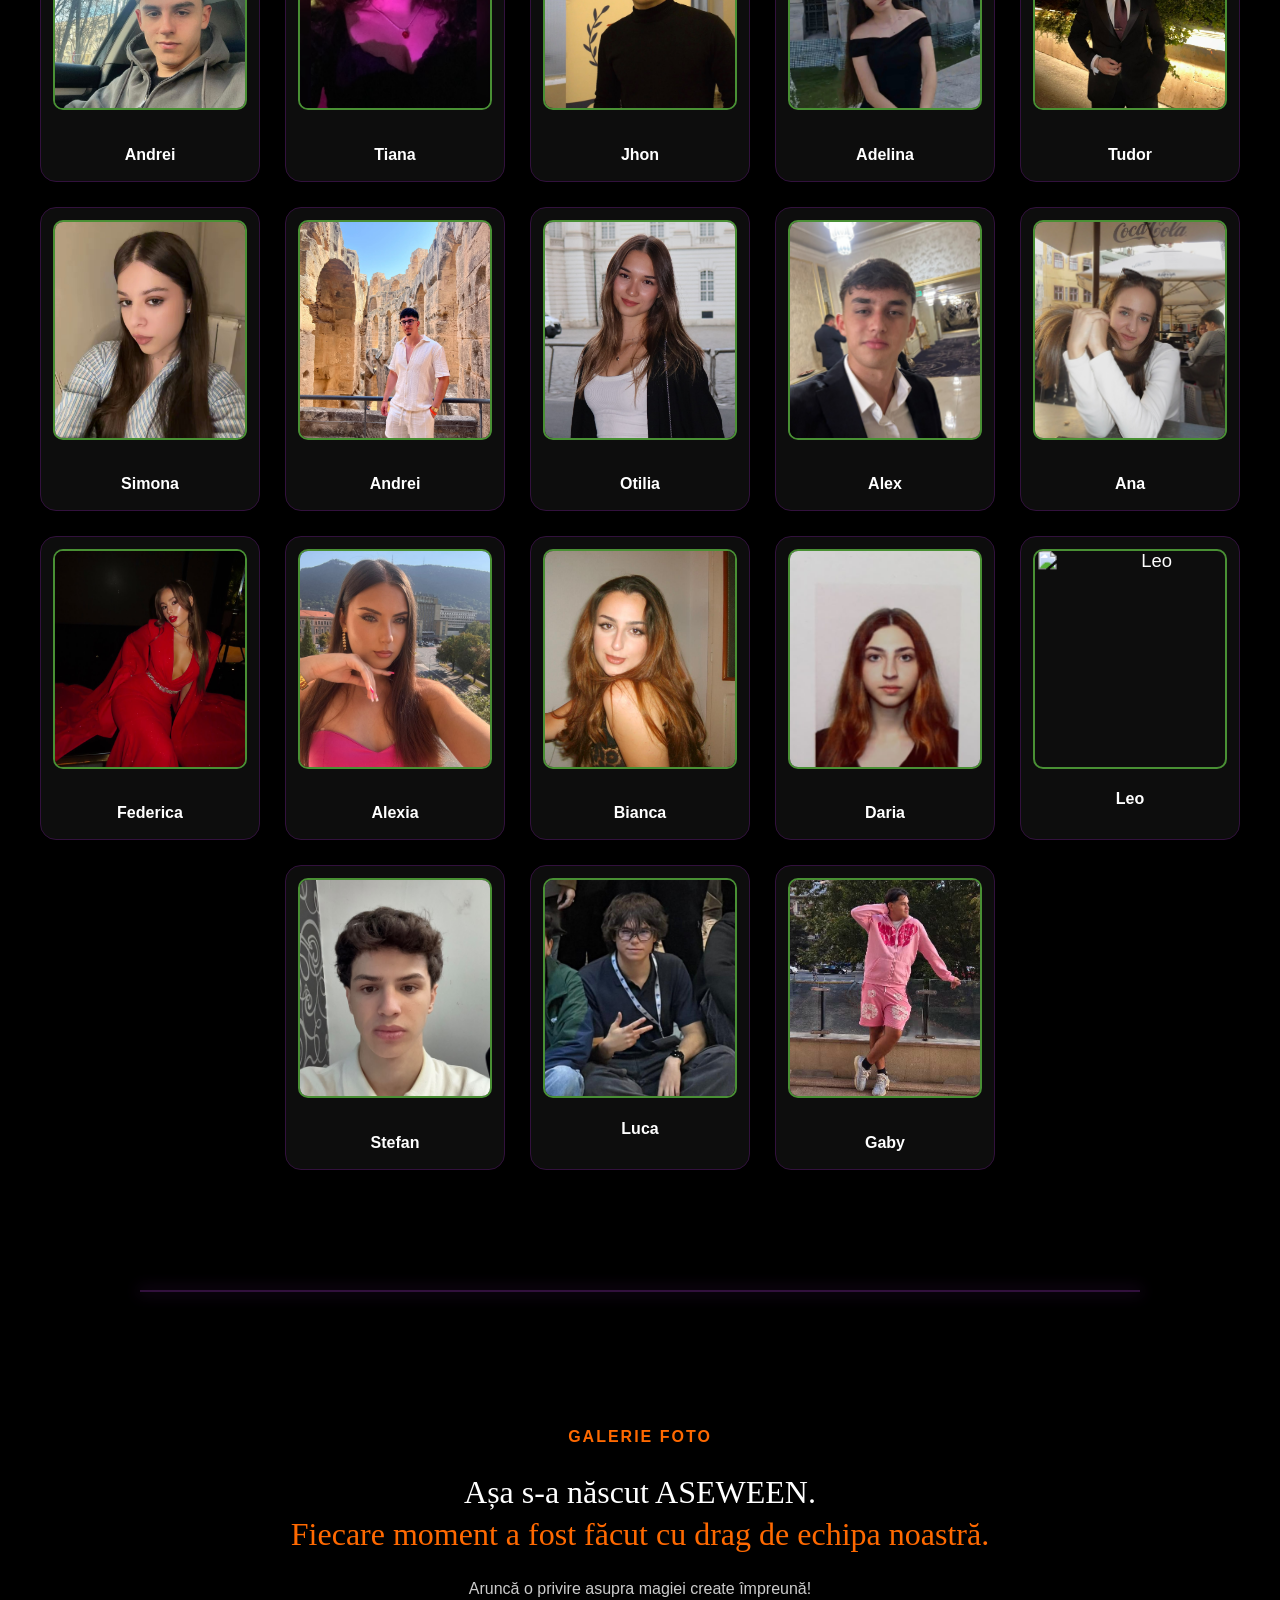
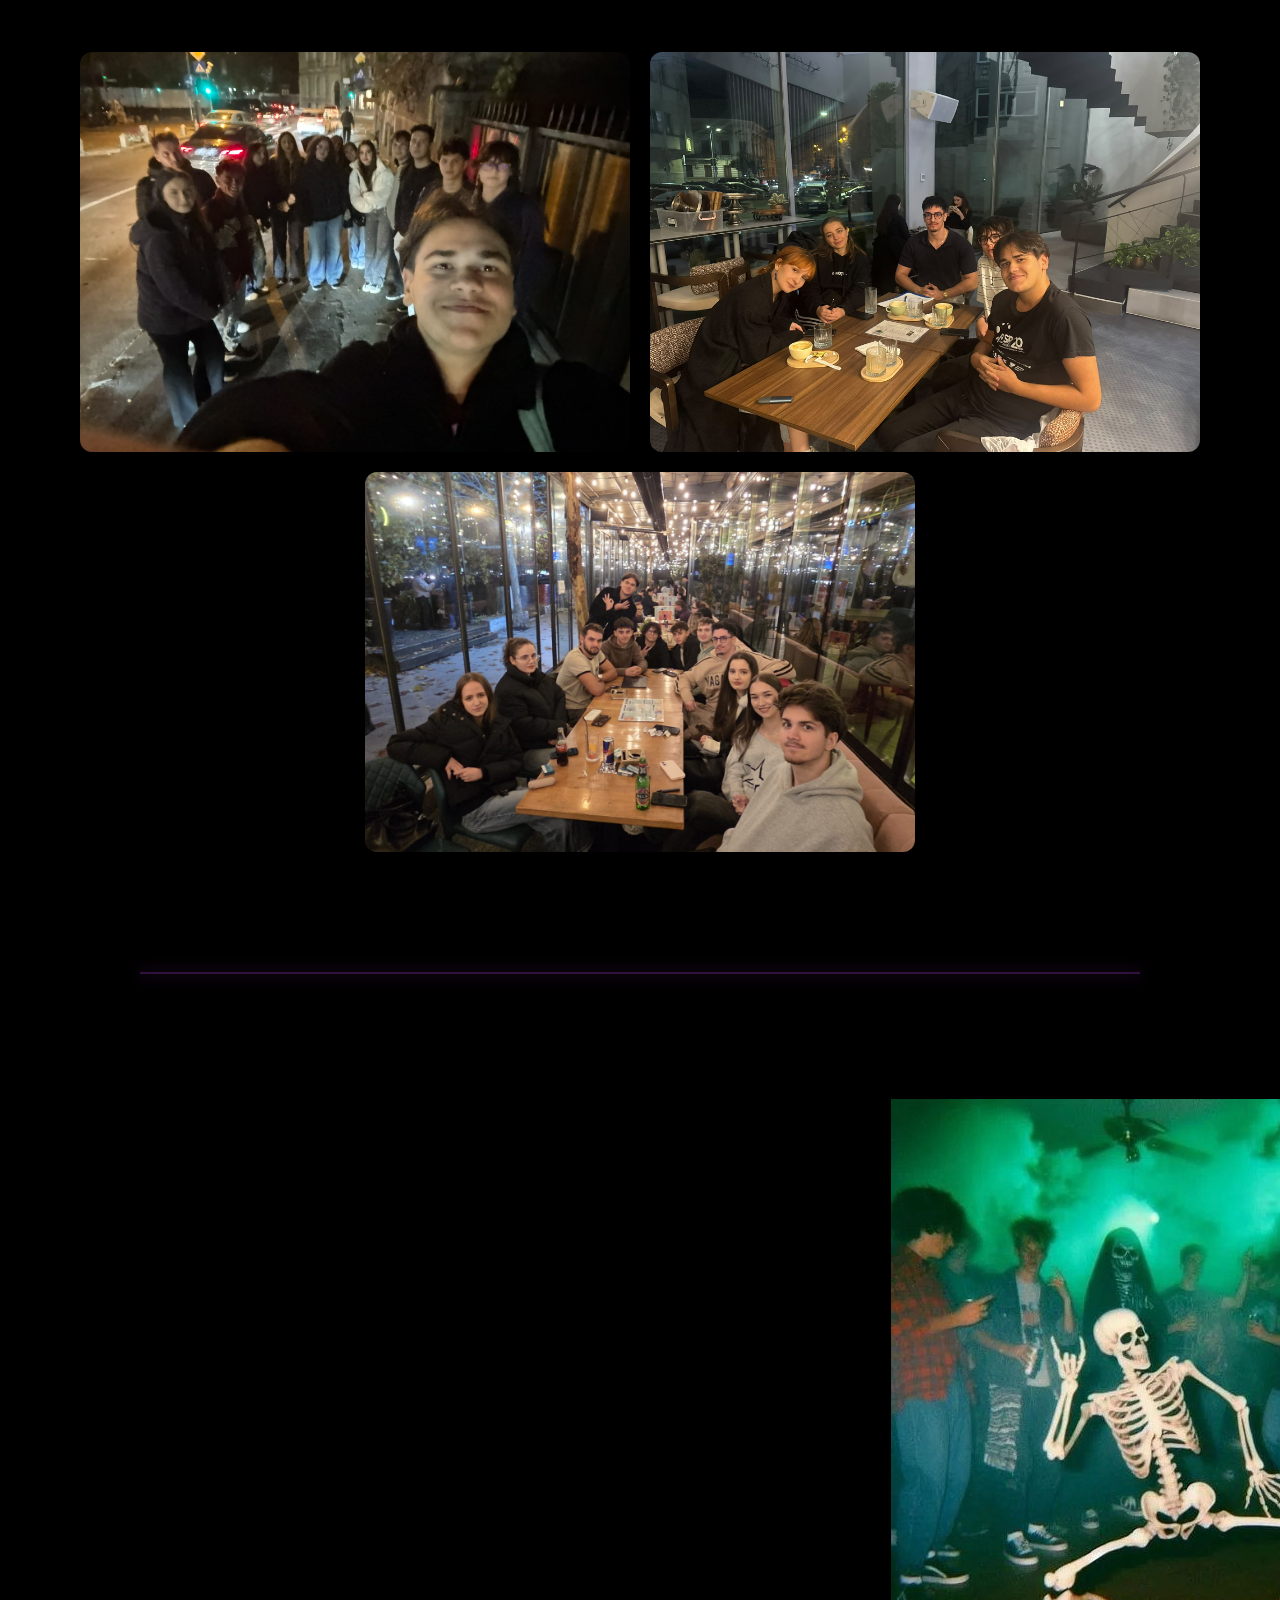
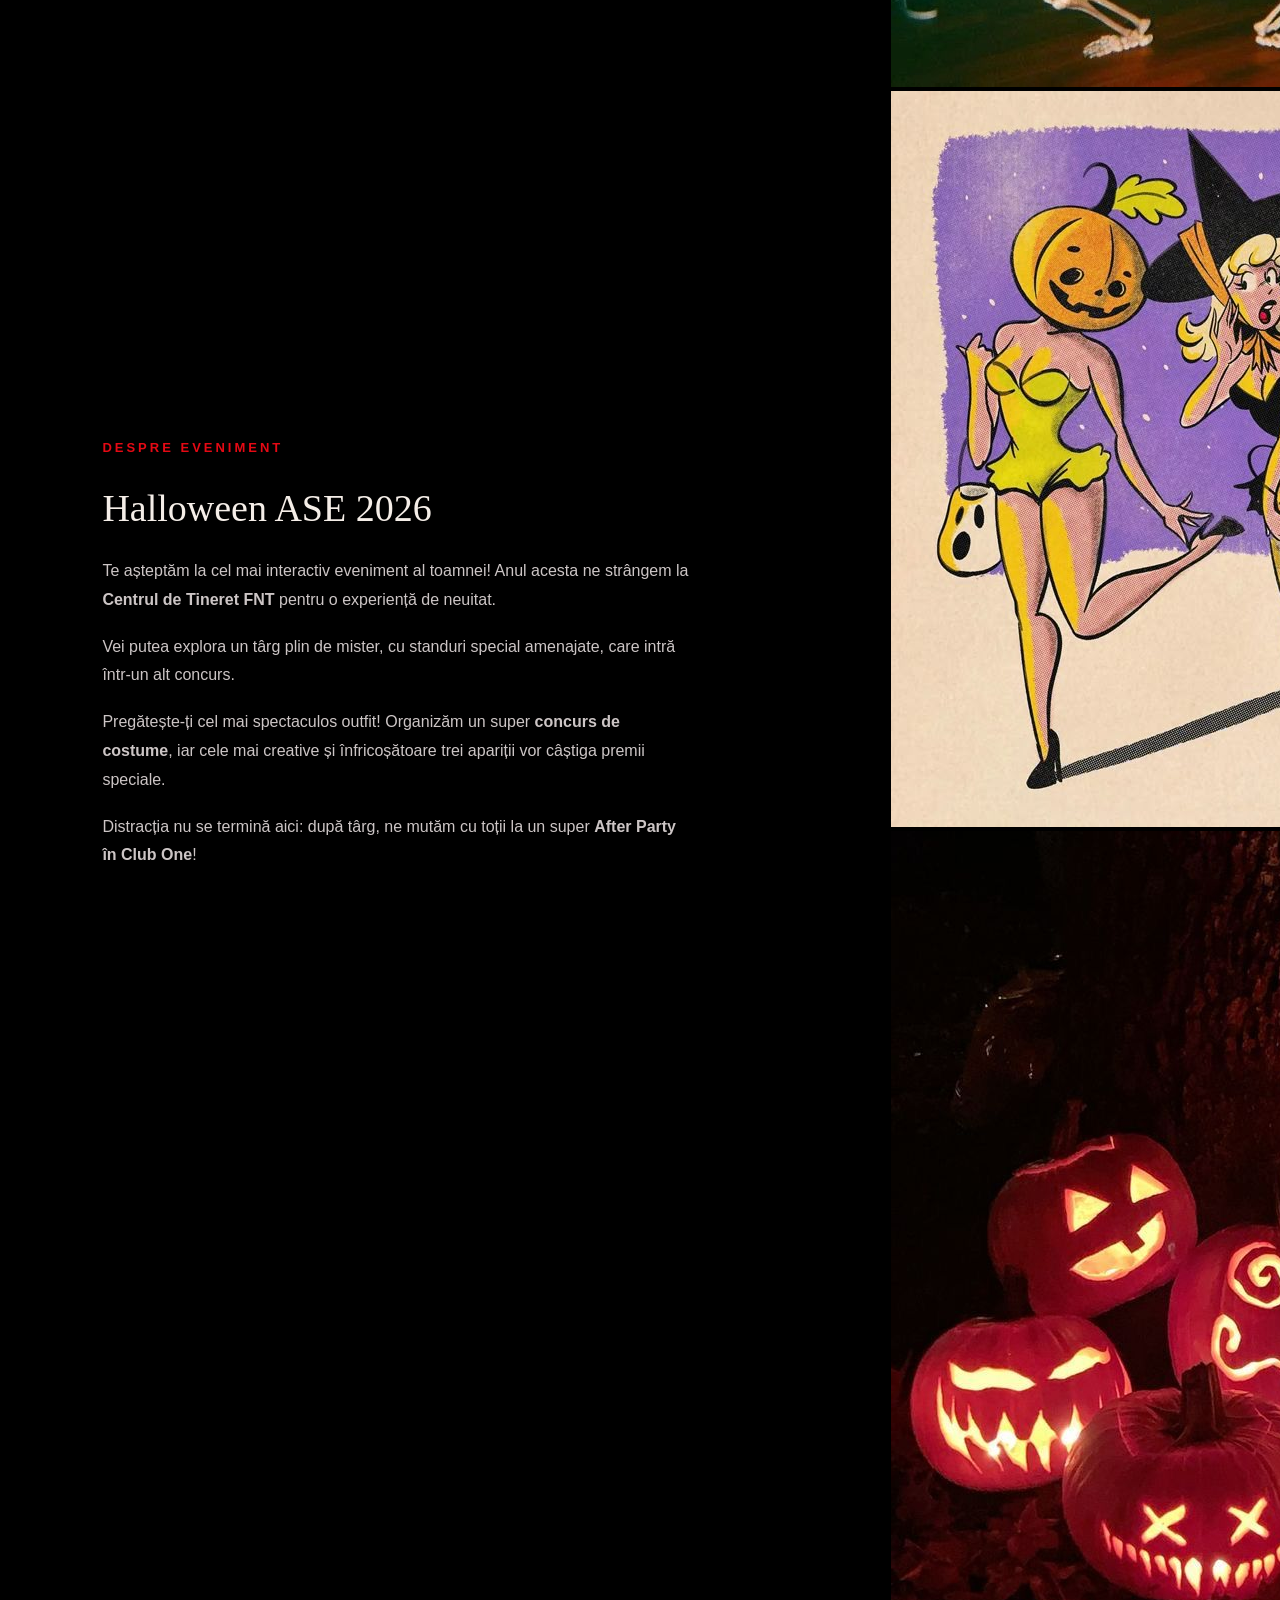
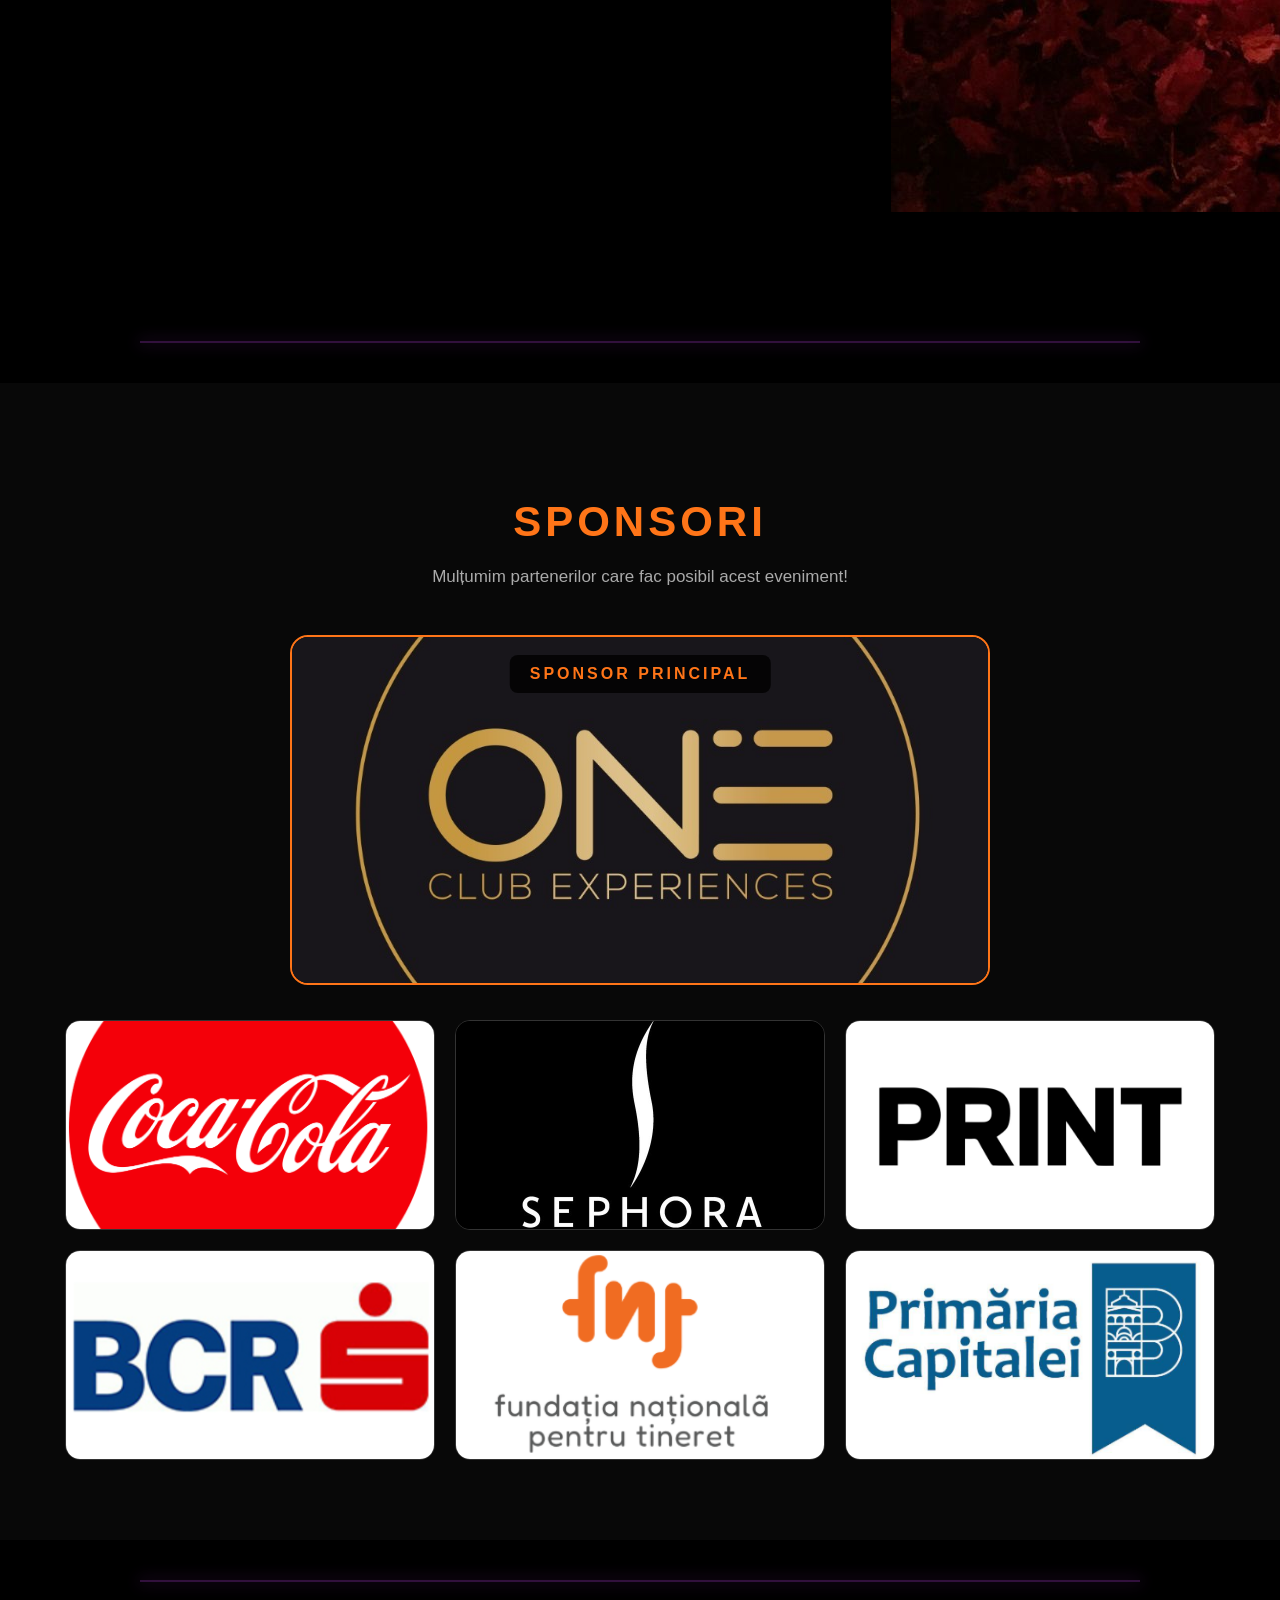
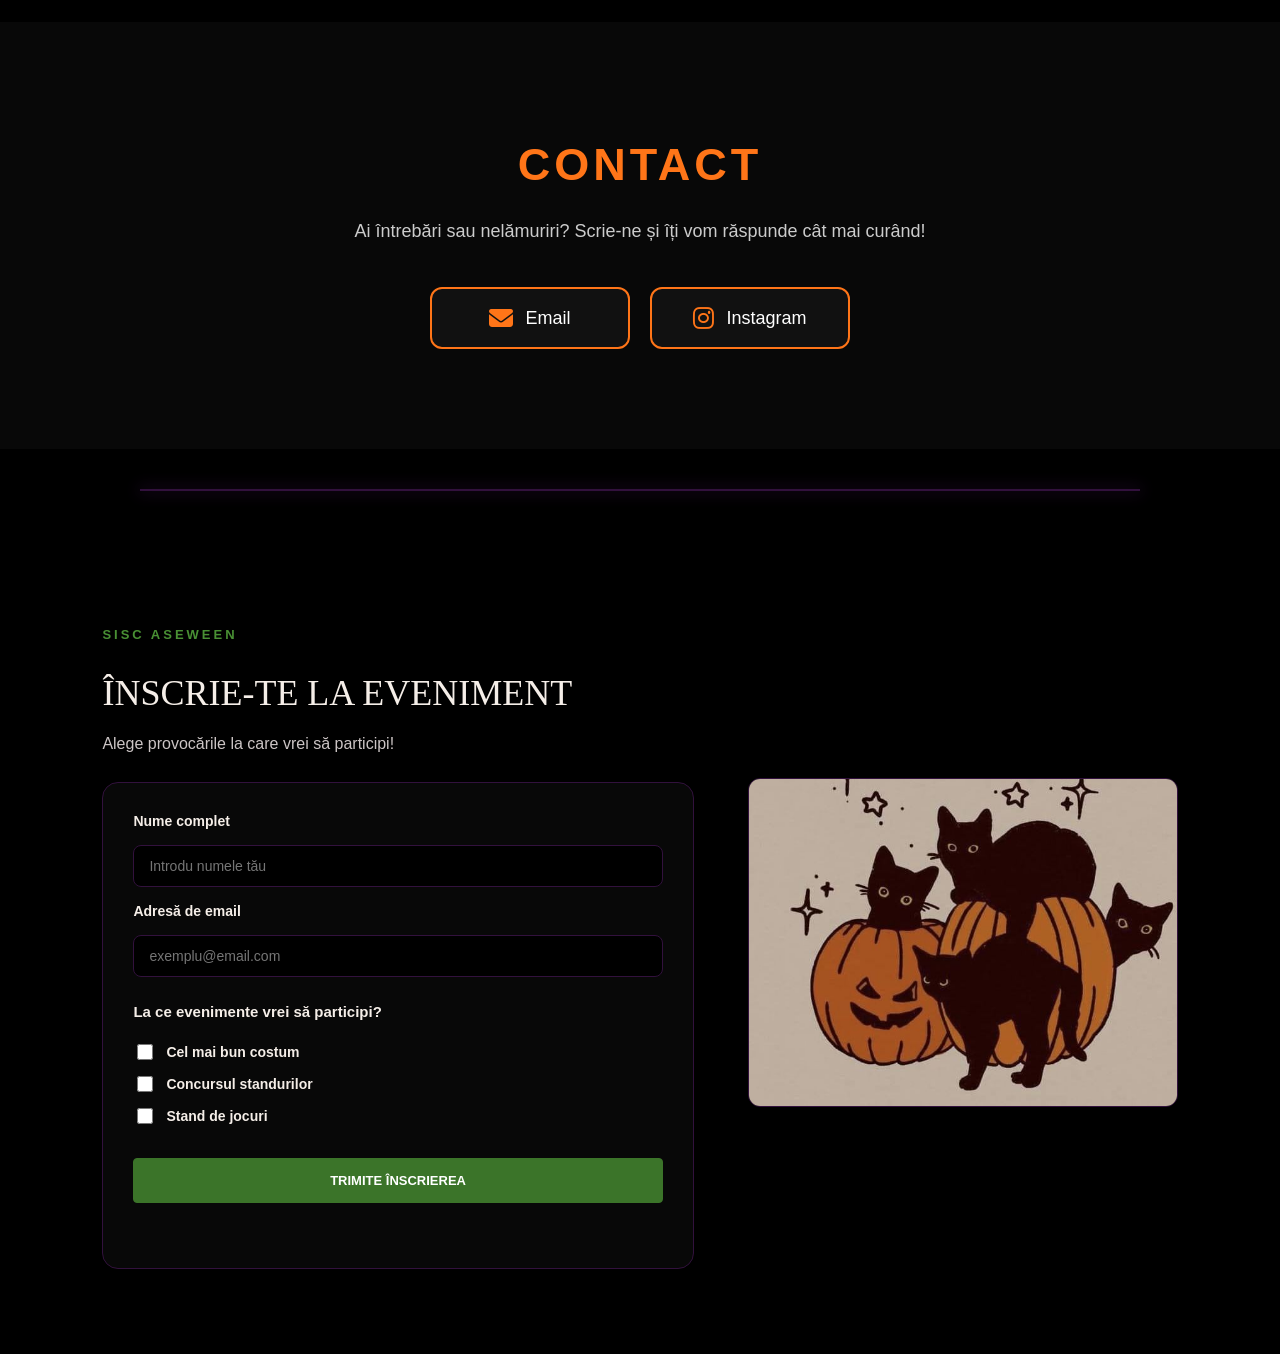
==== commit 31d118ec: "Am modificat indexul" ====
--- a/index.html
+++ b/index.html
@@ -1,4 +1,3 @@
-
 <!DOCTYPE html>
 <html lang="ro">
 
@@ -7,7 +6,7 @@
     <meta name="viewport" content="width=device-width, initial-scale=1.0">
     <title>ASEWEEN | Halloween</title>
     <link rel="stylesheet" href="style.css">
-<link rel="icon" type="image/jpeg" href="poze/liliac.jpeg?v=1">
+    <link rel="icon" type="image/jpeg" href="poze/liliac.jpeg?v=1">
     <link rel="stylesheet" href="https://cdnjs.cloudflare.com/ajax/libs/font-awesome/6.7.2/css/all.min.css">
 </head>
 
@@ -17,7 +16,6 @@
         <div class="nav-interior">
 
             <a href="#acasa" class="logo">ASEWEEN</a>
-            
 
             <div class="linkuri">
                 <a href="#acasa" class="activ">ACASĂ</a>
@@ -26,78 +24,54 @@
                 <a href="#galerie">GALERIE</a>
                 <a href="#evenimente">EVENIMENTE</a>
                 <a href="#parteneri">PARTENERI</a>
+                <a href="#contact">CONTACT</a>
                 <a href="#inscrieri">ÎNSCRIERI</a>
             </div>
 
             <div class="social">
-
                 <span title="Instagram">
-                    <a href="https://www.instagram.com/ase.ween/" target="_blank"><svg viewBox="0 0 24 24" fill="none"
-                         stroke="currentColor" stroke-width="2">
-                        <rect x="3" y="3" width="18"
-                              height="18" rx="5"/>
-                        <circle cx="12" cy="12" r="4"/>
-                        <circle cx="17.5" cy="6.5"
-                                r="1" fill="currentColor"
-                                stroke="none"/>
-                    </svg></a>
-                </span>
-
-                <span title="TikTok">
-                    <a href="" target="_blank">
-                        <svg viewBox="0 0 24 24" fill="currentColor">
-                        <path d="M16.7 2h-3.1v12.3a3.3 3.3
-                        0 1 1-2.9-3.3V7.8a6.5 6.5
-                        0 1 0 6 6.5V8.1c1.3 1.2
-                        3.1 1.9 5 2V5.9c-2.5-.1-4.5-1.6-5-3.9z"/>
-                    </svg>
+                    <a href="https://www.instagram.com/ase.ween/" target="_blank" rel="noopener noreferrer">
+                        <svg viewBox="0 0 24 24" fill="none" stroke="currentColor" stroke-width="2">
+                            <rect x="3" y="3" width="18" height="18" rx="5"/>
+                            <circle cx="12" cy="12" r="4"/>
+                            <circle cx="17.5" cy="6.5" r="1" fill="currentColor" stroke="none"/>
+                        </svg>
                     </a>
                 </span>
 
+                <span title="TikTok">
+                    <a href="https://www.tiktok.com/@ase.ween" target="_blank" rel="noopener noreferrer">
+                        <svg viewBox="0 0 24 24" fill="currentColor">
+                            <path d="M16.7 2h-3.1v12.3a3.3 3.3 0 1 1-2.9-3.3V7.8a6.5 6.5 0 1 0 6 6.5V8.1c1.3 1.2 3.1 1.9 5 2V5.9c-2.5-.1-4.5-1.6-5-3.9z"/>
+                        </svg>
+                    </a>
+                </span>
             </div>
 
         </div>
     </nav>
 
     <header id="acasa">
-
         <img src="poze/banner.jpeg" alt="Banner ASEWEEN">
 
         <div class="butoane-banner">
-
-            <a href="#evenimente" class="buton">
-                DESCOPERĂ EVENIMENTUL
-            </a>
-
-            <a href="#echipa" class="buton-contur">
-                PREZENTAREA ECHIPEI
-            </a>
-
-            <a href="#galerie" class="buton-contur">
-                VEZI GALERIA
-            </a>
-
-            <a href="#inscrieri" class="buton-contur">
-                ÎNSCRIE-TE ACUM
-            </a>
-
+            <a href="#evenimente" class="buton">DESCOPERĂ EVENIMENTUL</a>
+            <a href="#echipa" class="buton-contur">PREZENTAREA ECHIPEI</a>
+            <a href="#galerie" class="buton-contur">VEZI GALERIA</a>
+            <a href="#inscrieri" class="buton-contur">ÎNSCRIE-TE ACUM</a>
         </div>
-
     </header>
 
     <main>
 
+        <!-- SECȚIUNEA DESPRE PROIECT -->
         <section id="despre" class="despre">
-
             <div class="despre-text">
-
                 <h3>DESPRE PROIECT</h3>
-
                 <h2>
                     De studenți. Pentru studenți.<br>
                     <span>Cu un strop de groază.</span>
                 </h2>
-
                 <p>
                     ASEWEEN nu este doar o petrecere de Halloween,
                     ci o experiență creată de studenți,
@@ -106,32 +80,27 @@
                     iar atmosfera misterioasă transformă
                     o seară obișnuită într-una memorabilă.
                 </p>
-
                 <p>
                     Dincolo de decoruri și surprize,
                     ASEWEEN înseamnă oameni noi,
                     prietenii și amintiri care rămân
                     mult după ce se sting luminile.
                 </p>
-
                 <div class="mesaj-final">
                     Tu vii cu energia. Noi pregătim atmosfera.
                     <strong>Restul devine legendă.</strong>
                 </div>
-
             </div>
 
             <div class="despre-imagine">
-                <img src="poze/sectiunea1.jpeg"
-                     alt="Schelet cu dovleac Halloween">
-            </div>
-
-        </section>
-
-        <div class="linie-separatoare"></div>
-
+                <img src="poze/sectiunea1.jpeg" alt="Schelet cu dovleac Halloween">
+            </div>
+        </section>
+
+        <div class="linie-separatoare"></div>
+
+        <!-- SECȚIUNEA ECHIPĂ -->
         <section id="echipa" class="echipa">
-
             <div class="echipa-titlu">
                 <h3>ECHIPA NOASTRĂ</h3>
                 <h2>
@@ -141,122 +110,43 @@
             </div>
 
             <div class="echipa-grid">
-
+                <div class="card-membru"><img src="poze/Edu Andrei.jpeg" alt="Edu Andrei"><h4>Andrei</h4></div>
+                <div class="card-membru"><img src="poze/Ichim Tiana.jpeg" alt="Ichim Tiana"><h4>Tiana</h4></div>
+                <div class="card-membru"><img src="poze/Jhon.jpeg" alt="Jhon"><h4>Jhon</h4></div>
+                <div class="card-membru"><img src="poze/Flore Adelina.jpeg" alt="Flore Adelina"><h4>Adelina</h4></div>
+                <div class="card-membru"><img src="poze/Nedelcu Tudor-Ionut.jpeg" alt="Nedelcu Tudor-Ionut"><h4>Tudor</h4></div>
+                <div class="card-membru"><img src="poze/Simona.jpeg" alt="Simona"><h4>Simona</h4></div>
+                <div class="card-membru"><img src="poze/Andrei.jpeg" alt="Andrei"><h4>Andrei</h4></div>
+                <div class="card-membru"><img src="poze/Jarnea Otilia-Cristina.jpeg" alt="Otilia"><h4>Otilia</h4></div>
+                <div class="card-membru"><img src="poze/Alex.jpeg" alt="Alex"><h4>Alex</h4></div>
+                <div class="card-membru"><img src="poze/Ana.jpeg" alt="Ana"><h4>Ana</h4></div>
+                <div class="card-membru"><img src="poze/Federica Stefania.jpeg" alt="Federica Stefania"><h4>Federica</h4></div>
+                <div class="card-membru"><img src="poze/Alexia.jpeg" alt="Alexia"><h4>Alexia</h4></div>
+                <div class="card-membru"><img src="poze/Bianca.jpeg" alt="Bianca"><h4>Bianca</h4></div>
+                <div class="card-membru"><img src="poze/Daria Gavrila.jpeg" alt="Daria Gavrila"><h4>Daria</h4></div>
                 <div class="card-membru">
-                    <img src="poze/Edu Andrei.jpeg" alt="Edu Andrei">
-                    <h4>Andrei</h4>
-                </div>
-
+                    <div class="cadru-leo"><img src="poze/Leo.jpeg" alt="Leo"></div>
+                    <h4>Leo</h4>
+                </div>
+                <div class="card-membru"><img src="poze/Stefan.jpeg" alt="Stefan"><h4>Stefan</h4></div>
                 <div class="card-membru">
-                    <img src="poze/Ichim Tiana.jpeg" alt="Ichim Tiana">
-                    <h4>Tiana</h4>
-                </div>
-
-                <div class="card-membru">
-                    <img src="poze/Jhon.jpeg" alt="Jhon">
-                    <h4>Jhon</h4>
-                </div>
-
-                <div class="card-membru">
-                    <img src="poze/Flore Adelina.jpeg" alt="Flore Adelina">
-                    <h4>Adelina</h4>
-                </div>
-
-                <div class="card-membru">
-                    <img src="poze/Nedelcu Tudor-Ionut.jpeg" alt="Nedelcu Tudor-Ionut">
-                    <h4>Tudor</h4>
-                </div>
-
-                <div class="card-membru">
-                    <img src="poze/Simona.jpeg" alt="Simona">
-                    <h4>Simona</h4>
-                </div>
-
-                <div class="card-membru">
-                    <img src="poze/Andrei.jpeg" alt="Andrei">
-                    <h4>Andrei</h4>
-                </div>
-
-                <div class="card-membru">
-                    <img src="poze/Jarnea Otilia-Cristina.jpeg" alt="Otilia">
-                    <h4>Otilia</h4>
-                </div>
-
-                <div class="card-membru">
-                    <img src="poze/Alex.jpeg" alt="Alex">
-                    <h4>Alex</h4>
-                </div>
-
-                <div class="card-membru">
-                    <img src="poze/Ana.jpeg" alt="Ana">
-                    <h4>Ana</h4>
-                </div>
-
-                <div class="card-membru">
-                    <img src="poze/Federica Stefania.jpeg" alt="Federica Stefania">
-                    <h4>Federica</h4>
-                </div>
-
-                <div class="card-membru">
-                    <img src="poze/Alexia.jpeg" alt="Alexia">
-                    <h4>Alexia</h4>
-                </div>
-
-                <div class="card-membru">
-                    <img src="poze/Bianca.jpeg" alt="Bianca">
-                    <h4>Bianca</h4>
-                </div>
-
-                <div class="card-membru">
-                    <img src="poze/Daria Gavrila.jpeg" alt="Daria Gavrila">
-                    <h4>Daria</h4>
-                </div>
-
-                
-          <div class="card-membru">
-               <div class="cadru-leo">
-              <img src="poze/Leo.jpeg" alt="Leo">
-             </div>
-                  <h4>Leo</h4>
-                </div>
-
-
-                <div class="card-membru">
-                    <img src="poze/Stefan.jpeg" alt="Stefan">
-                    <h4>Stefan</h4>
-                </div>
-
-                <div class="card-membru">
-                    <div class="cadru-luca">
-                        <img src="poze/Luca.jpeg" alt="Luca">
-                    </div>
+                    <div class="cadru-luca"><img src="poze/Luca.jpeg" alt="Luca"></div>
                     <h4>Luca</h4>
                 </div>
-
-                <div class="card-membru">
-                    <img src="poze/Gaby.jpeg" alt="Gaby">
-                    <h4>Gaby</h4>
-                </div>
-
-            </div>
-
-        </section>
-
-        <div class="linie-separatoare"></div>
-
+                <div class="card-membru"><img src="poze/Gaby.jpeg" alt="Gaby"><h4>Gaby</h4></div>
+            </div>
+        </section>
+
+        <div class="linie-separatoare"></div>
+
+        <!-- SECȚIUNEA GALERIE -->
         <section id="galerie" class="galerie">
-
             <div class="galerie-continut">
                 <h3>GALERIE FOTO</h3>
-
                 <h2>
                     Așa s-a născut ASEWEEN.<br>
-                    <span>
-                        Fiecare moment a fost făcut cu drag
-                        de echipa noastră.
-                    </span>
+                    <span>Fiecare moment a fost făcut cu drag de echipa noastră.</span>
                 </h2>
-
                 <p class="galerie-descriere">
                     Aruncă o privire asupra magiei create împreună!
                 </p>
@@ -272,199 +162,130 @@
             <div class="galerie-centru">
                 <img src="poze/iesire_3.jpeg" alt="Ieşiri">
             </div>
-
-        </section>
-
-        <div class="linie-separatoare"></div>
+        </section>
+
+        <div class="linie-separatoare"></div>
+
+        <!-- SECȚIUNEA EVENIMENTE (Corectat ID din 'despre' în 'evenimente') -->
+        <section id="evenimente" class="despre">
+            <div class="despre-text">
+                <h3>DESPRE EVENIMENT</h3>
+                <h2>Halloween ASE 2026</h2>
+                <p>Te așteptăm la cel mai interactiv eveniment al toamnei! Anul acesta ne strângem la <strong>Centrul de Tineret FNT</strong> pentru o experiență de neuitat.</p>
+                <p>Vei putea explora un târg plin de mister, cu standuri special amenajate, care intră într-un alt concurs.</p>
+                <p>Pregătește-ți cel mai spectaculos outfit! Organizăm un super <strong>concurs de costume</strong>, iar cele mai creative și înfricoșătoare trei apariții vor câștiga premii speciale.</p>
+                <p>Distracția nu se termină aici: după târg, ne mutăm cu toții la un super <strong>After Party în Club One</strong>!</p>
+            </div>
+            <div class="imgeven">
+                <img src="poze/schelete2.jpeg" alt="Schelete decorativ">
+                <img src="poze/doamnele.jpeg" alt="Participanți costume">
+                <img src="poze/dovleci.jpeg" alt="Dovleci Halloween">
+            </div>
+        </section>
+
+        <div class="linie-separatoare"></div>
+
+        <!-- SECȚIUNEA SPONSORI -->
+        <section id="parteneri" class="sponsors-section">
+            <h2 class="section-title">SPONSORI</h2>
+            <p class="section-description">
+                Mulțumim partenerilor care fac posibil acest eveniment!
+            </p>
+
+            <div class="main-sponsor">
+                <h3>SPONSOR PRINCIPAL</h3>
+                <img src="poze/one.jpeg" alt="Club ONE">
+            </div>
+
+            <div class="sponsors-grid">
+                <div class="sponsor-card"><img src="poze/cola.jpeg" alt="Coca-Cola"></div>
+                <div class="sponsor-card"><img src="poze/sephora.jpeg" alt="Sephora"></div>
+                <div class="sponsor-card"><img src="poze/print.jpeg" alt="Printmag"></div>
+                <div class="sponsor-card"><img src="poze/bcr.jpeg" alt="BCR"></div>
+                <div class="sponsor-card"><img src="poze/fnt.jpeg" alt="FNT"></div>
+                <div class="sponsor-card"><img src="poze/pc.jpeg" alt="Primaria Bucuresti"></div>
+            </div>
+        </section>
+
+        <div class="linie-separatoare"></div>
+
+        <!-- SECȚIUNEA CONTACT -->
+        <section id="contact" class="contact-section">
+            <h2 class="section-title">CONTACT</h2>
+            <p class="contact-description">
+                Ai întrebări sau nelămuriri?
+                Scrie-ne și îți vom răspunde cât mai curând!
+            </p>
+
+            <div class="contact-buttons">
+                <a href="https://mail.google.com/mail/?view=cm&fs=1&to=aseafterlife%40gmail.com" target="_blank" rel="noopener noreferrer" class="contact-button">
+                    <i class="fa-solid fa-envelope"></i>
+                    <span>Email</span>
+                </a>
+
+                <a href="https://www.instagram.com/ase.ween/" target="_blank" rel="noopener noreferrer" class="contact-button">
+                    <i class="fa-brands fa-instagram"></i>
+                    <span>Instagram</span>
+                </a>
+            </div>
+        </section>
+
+        <div class="linie-separatoare"></div>
+
+        <!-- SECȚIUNEA ÎNSCRIERI -->
+        <section id="inscrieri" class="registration-section">
+            <div class="registration-continut-flex">
+                <div class="registration-stanga">
+                    <h1>SiSC ASEWEEN</h1>
+                    <h2>ÎNSCRIE-TE LA EVENIMENT</h2>
+
+                    <p>Alege provocările la care vrei să participi!</p>
+
+                    <form id="registration-form">
+                        <label for="nume">Nume complet</label>
+                        <input type="text" id="nume" name="nume" placeholder="Introdu numele tău" required>
+
+                        <label for="email">Adresă de email</label>
+                        <input type="email" id="email" name="email" placeholder="exemplu@email.com" required>
+
+                        <h3>La ce evenimente vrei să participi?</h3>
+
+                        <div class="checkbox-group">
+                            <label class="checkbox-option">
+                                <input type="checkbox" name="evenimente" value="Cel mai bun costum">
+                                Cel mai bun costum
+                            </label>
+
+                            <label class="checkbox-option">
+                                <input type="checkbox" name="evenimente" value="Concursul standurilor">
+                                Concursul standurilor
+                            </label>
+
+                            <label class="checkbox-option">
+                                <input type="checkbox" name="evenimente" value="Stand de jocuri">
+                                Stand de jocuri
+                            </label>
+                        </div>
+
+                        <button type="submit">TRIMITE ÎNSCRIEREA</button>
+                        <p id="mesaj"></p>
+                    </form>
+                </div>
+
+                <div class="registration-dreapta">
+                    <img src="poze/pozaformular.jpeg" alt="Poza formular">
+                </div>
+            </div>
+        </section>
 
     </main>
 
-    <a href="#acasa" id="buton-sus"
-       title="Înapoi sus" aria-label="Înapoi sus">
-        <img src="poze/liliac.jpeg" alt="">
+    <!-- BUTON BACK TO TOP -->
+    <a href="#acasa" id="buton-sus" title="Înapoi sus" aria-label="Înapoi sus">
+        <img src="poze/liliac.jpeg" alt="Inapoi sus">
     </a>
-    <section id="despre" class="despre">
-    <div class="despre-text">
-        <h3>DESPRE EVENIMENT</h3>
-        <h2>Halloween ASE 2026</h2>
-        <p>Te așteptăm la cel mai interactiv eveniment al toamnei! Anul acesta ne strângem la <strong>Centrul de Tineret FNT</strong> pentru o experiență de neuitat.</p>
-        <p>Vei putea explora un târg plin de mister, cu standuri special amenajate,care intra intr un alt concurs.</p>
-        <p>Pregătește-ți cel mai spectaculos outfit! Organizăm un super <strong>concurs de costume</strong>, iar cele mai creative și înfricoșătoare trei apariții vor câștiga premii speciale.</p>
-        <p>Distracția nu se termină aici: după târg, ne mutăm cu toții la un super <strong>After Party în Club One</strong>!</p>
-    </div>
-    <div class="imgeven">
-        <img src="poze/schelete2.jpeg" alt="imagine0">
-        <img src="poze/doamnele.jpeg" alt="imagine1">
-        <img src="poze/dovleci.jpeg" alt="imagine2">
-    </div>
-</section>
-
-<!-- SECTIUNEA SPONSORI -->
-<section id="parteneri" class="sponsors-section">
-    <h2 class="section-title">SPONSORI</h2>
-    <p class="section-description">
-        Mulțumim partenerilor care fac posibil acest eveniment!
-    </p>
-
-    <div class="main-sponsor">
-        <h3>SPONSOR PRINCIPAL</h3>
-        <img src="poze/one.jpeg" alt="Club ONE">
-    </div>
-
-    <div class="sponsors-grid">
-        <div class="sponsor-card">
-            <img src="poze/cola.jpeg" alt="Coca-Cola">
-        </div>
-
-        <div class="sponsor-card">
-            <img src="poze/sephora.jpeg" alt="Sephora">
-        </div>
-
-        <div class="sponsor-card">
-            <img src="poze/print.jpeg" alt="Printmag">
-        </div>
-
-        <div class="sponsor-card">
-            <img src="poze/bcr.jpeg" alt="BCR">
-        </div>
-
-        <div class="sponsor-card">
-            <img src="poze/fnt.jpeg" alt="FNT">
-        </div>
-
-        <div class="sponsor-card">
-            <img src="poze/pc.jpeg" alt="Primaria Bucuresti">
-        </div>
-    </div>
-</section>
-
-<!-- SECTIUNEA CONTACT -->
-
-<!-- SECTIUNEA CONTACT -->
-<section id="contact" class="contact-section">
-
-    <h2 class="section-title">CONTACT</h2>
-
-    <p class="contact-description">
-        Ai întrebări sau nelămuriri?
-        Scrie-ne și îți vom răspunde cât mai curând!
-    </p>
-
-    <div class="contact-buttons">
-
-        <!-- BUTON GMAIL -->
-        <a href="https://mail.google.com/mail/?view=cm&fs=1&to=aseafterlife%40gmail.com"
-           target="_blank"
-           rel="noopener noreferrer"
-           class="contact-button">
-
-            <i class="fa-solid fa-envelope"></i>
-            <span>Email</span>
-        </a>
-
-        <!-- BUTON INSTAGRAM -->
-        <a href="https://www.instagram.com/ase.ween/"
-           target="_blank"
-           rel="noopener noreferrer"
-           class="contact-button">
-
-            <i class="fa-brands fa-instagram"></i>
-            <span>Instagram</span>
-        </a>
-
-    </div>
-
-   
-
-</section>
-
-
-
-<div class="linie-separatoare"></div>
-
-    <section id="inscrieri" class="registration-section">
-        <div class="registration-continut-flex">
-
-        <div class="registration-stanga">
-            <h1>SISC ASEWEEN</h1>
-            <h2>ÎNSCRIE-TE LA EVENIMENT</h2>
-
-            <p>Alege provocările la care vrei să participi!</p>
-
-            <form id="registration-form">
-
-                <label for="nume">Nume complet</label>
-                <input
-                    type="text"
-                    id="nume"
-                    name="nume"
-                    placeholder="Introdu numele tău"
-                    required
-                >
-
-                <label for="email">Adresă de email</label>
-                <input
-                    type="email"
-                    id="email"
-                    name="email"
-                    placeholder="exemplu@email.com"
-                    required
-                >
-
-                <h3>La ce evenimente vrei să participi?</h3>
-
-                <div class="checkbox-group">
-
-                    <label class="checkbox-option">
-                        <input
-                            type="checkbox"
-                            name="evenimente"
-                            value="Cel mai bun costum"
-                        >
-                        Cel mai bun costum
-                    </label>
-
-                    <label class="checkbox-option">
-                        <input
-                            type="checkbox"
-                            name="evenimente"
-                            value="Concursul standurilor"
-                        >
-                        Concursul standurilor
-                    </label>
-
-                    <label class="checkbox-option">
-                        <input
-                            type="checkbox"
-                            name="evenimente"
-                            value="Stand de jocuri"
-                        >
-                        Stand de jocuri
-                    </label>
-
-                </div>
-
-                <button type="submit">
-                    TRIMITE îNSCRIEREA
-                </button>
-
-                <p id="mesaj"></p>
-
-            </form>
-        </div>
-
-            <div class="registration-dreapta">
-                <img src="poze/pozaformular.jpeg" alt="Poza formular">
-            </div>
-
-    </div>
-</section>
-
-
-
-
-
-<script src="script.js?v=2"></script>
-
+
+    <script src="script.js?v=2"></script>
 </body>
-</html>
+
+</html>
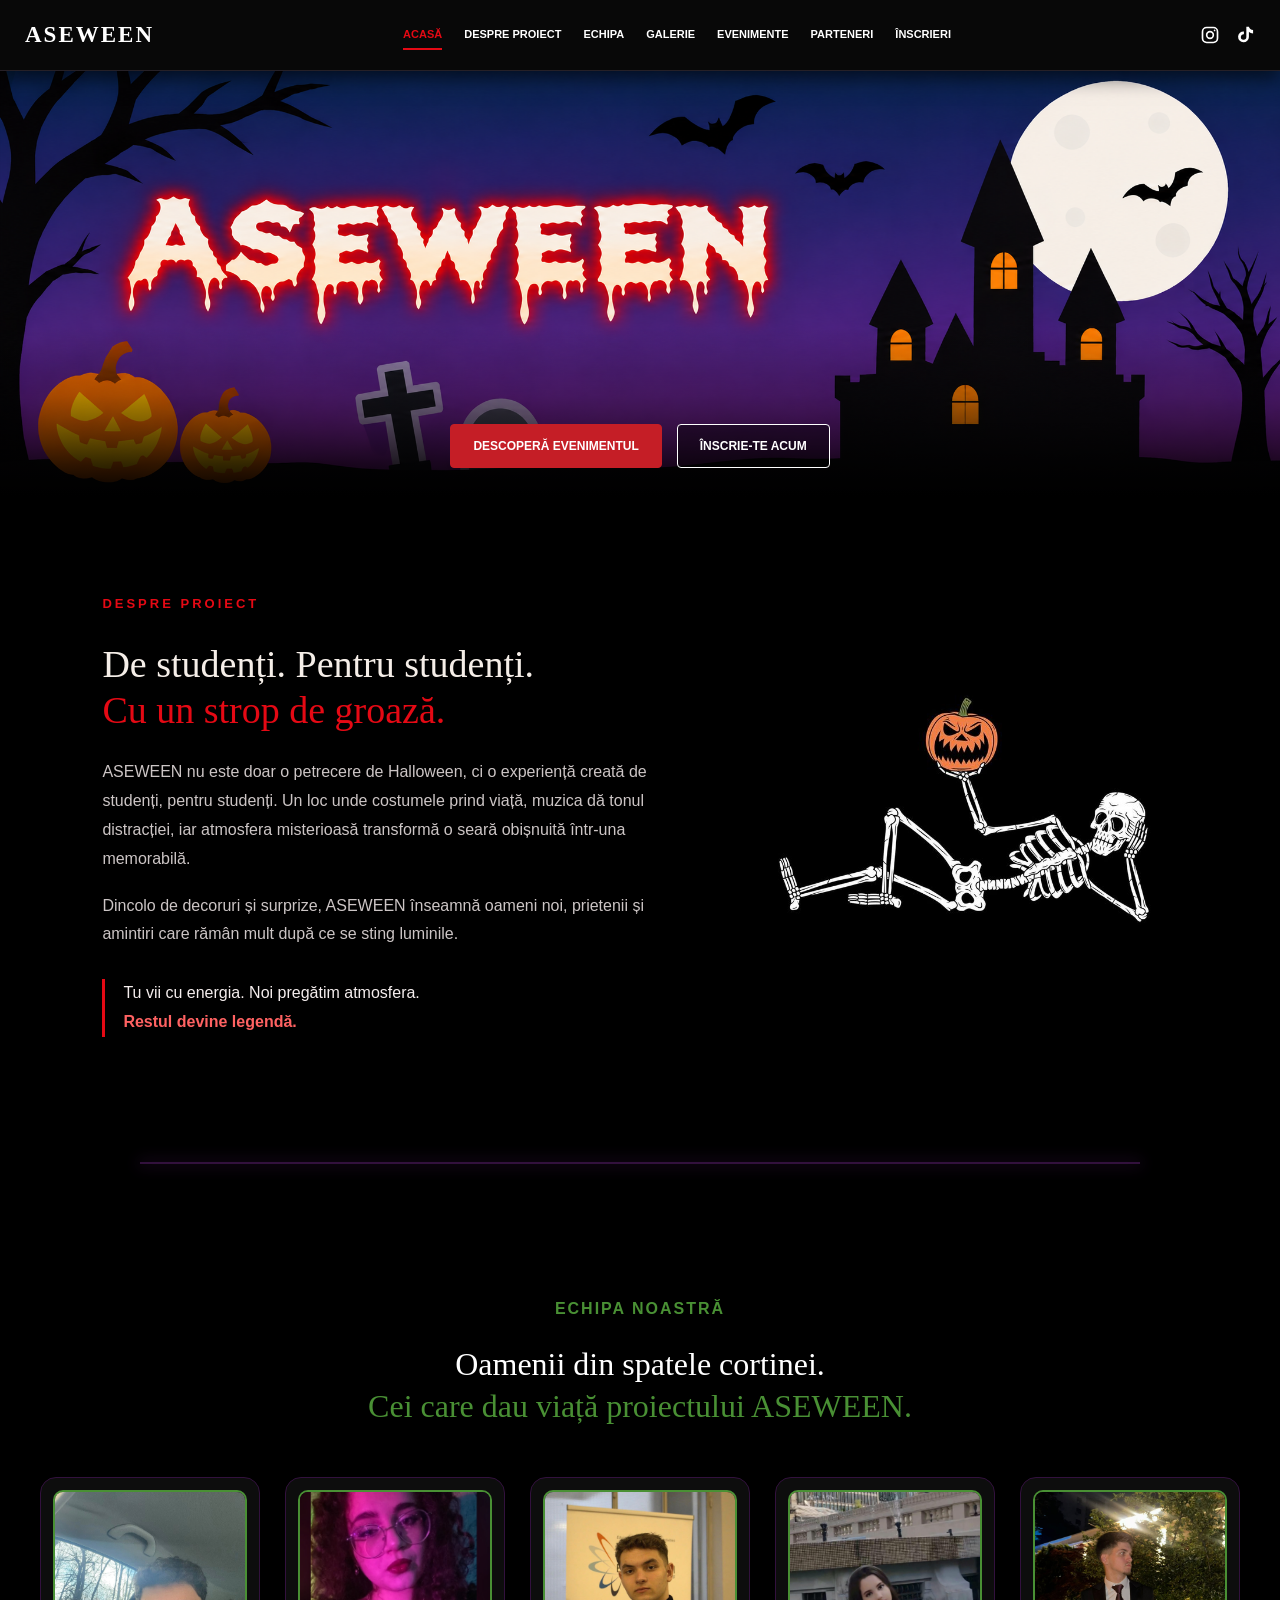
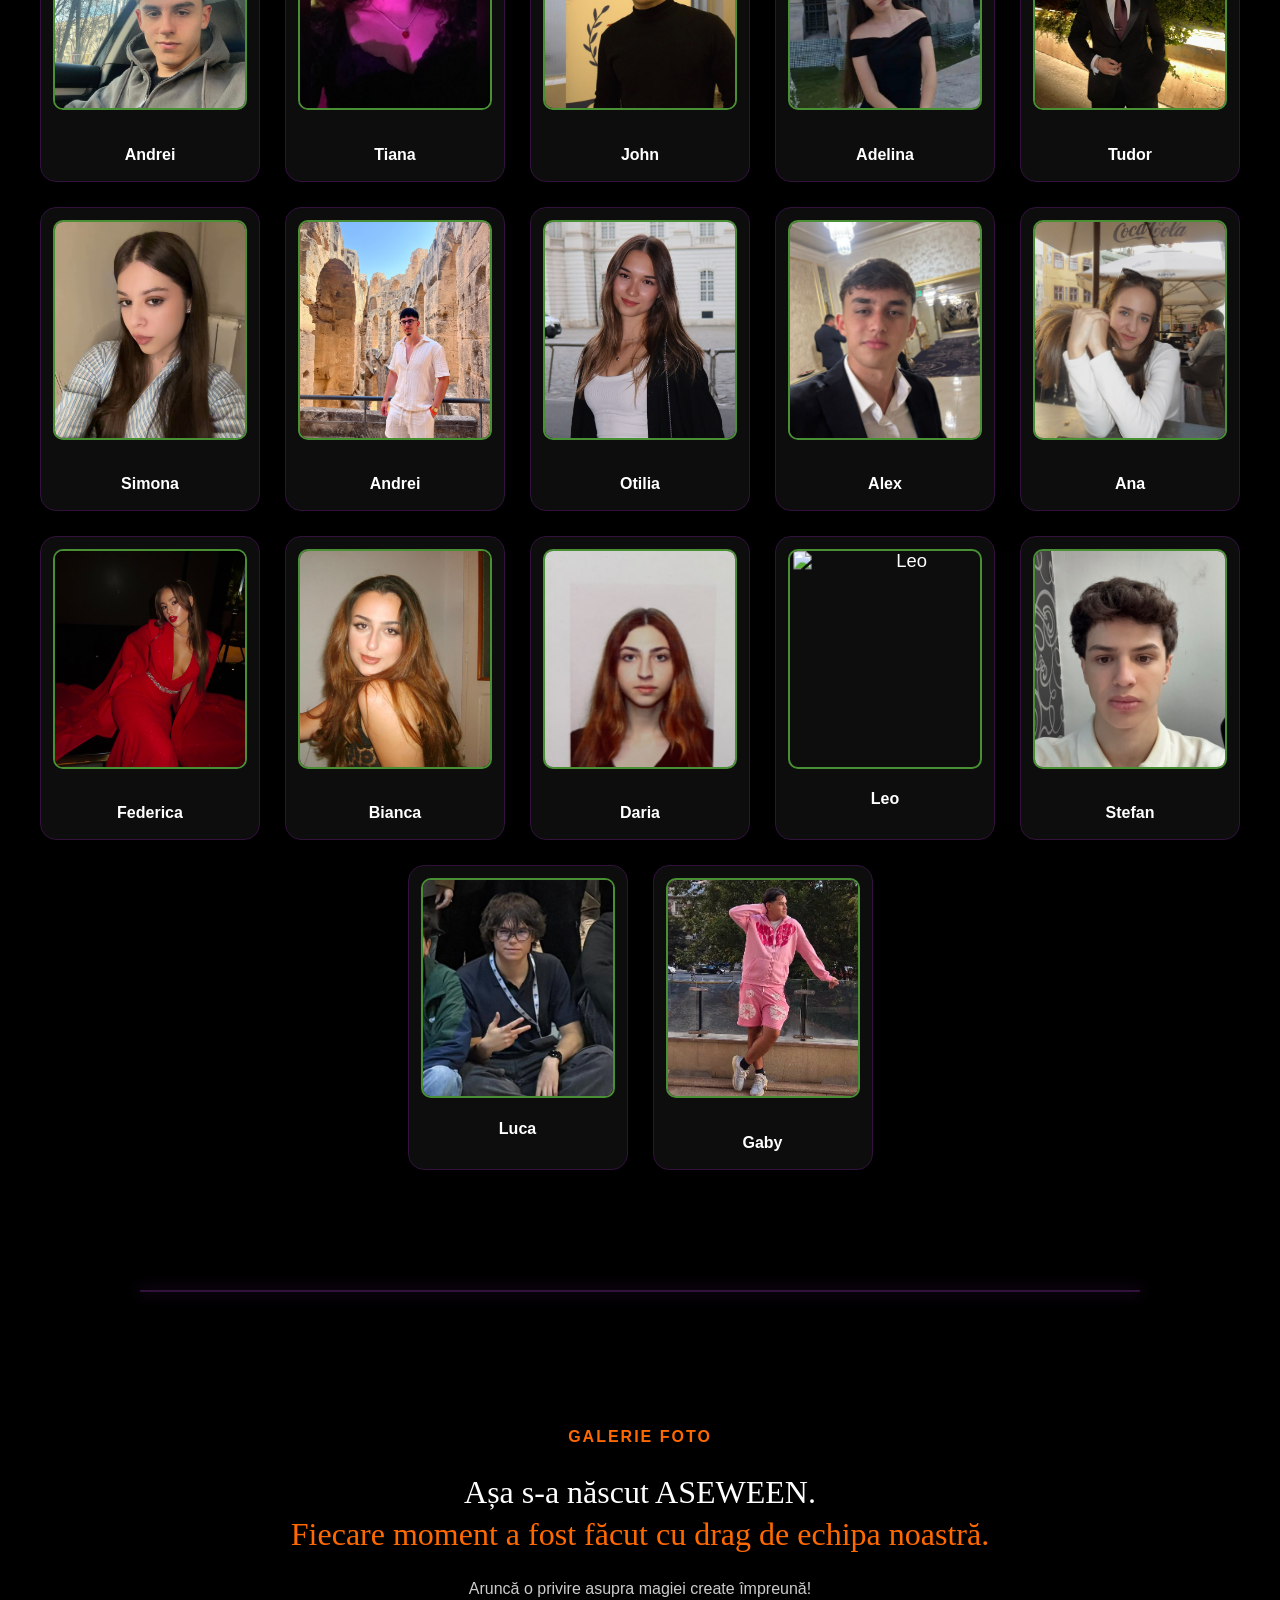
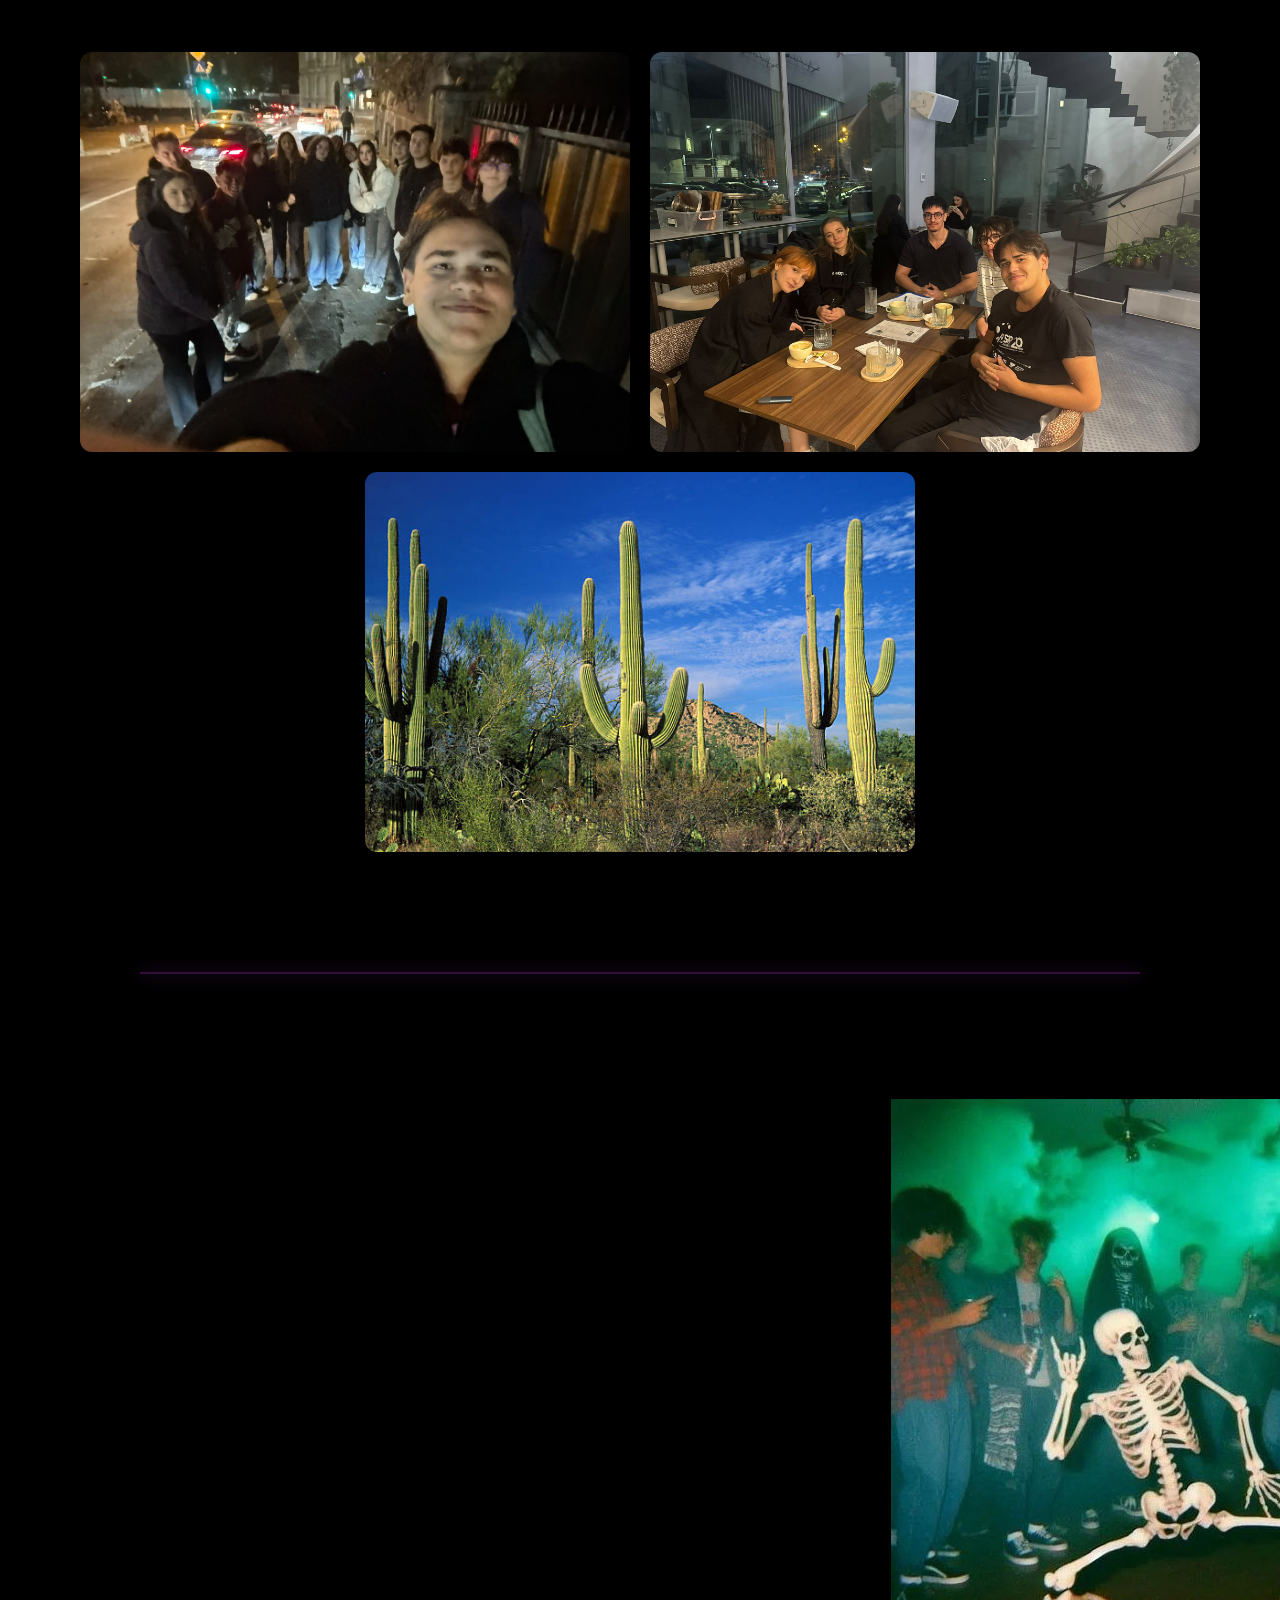
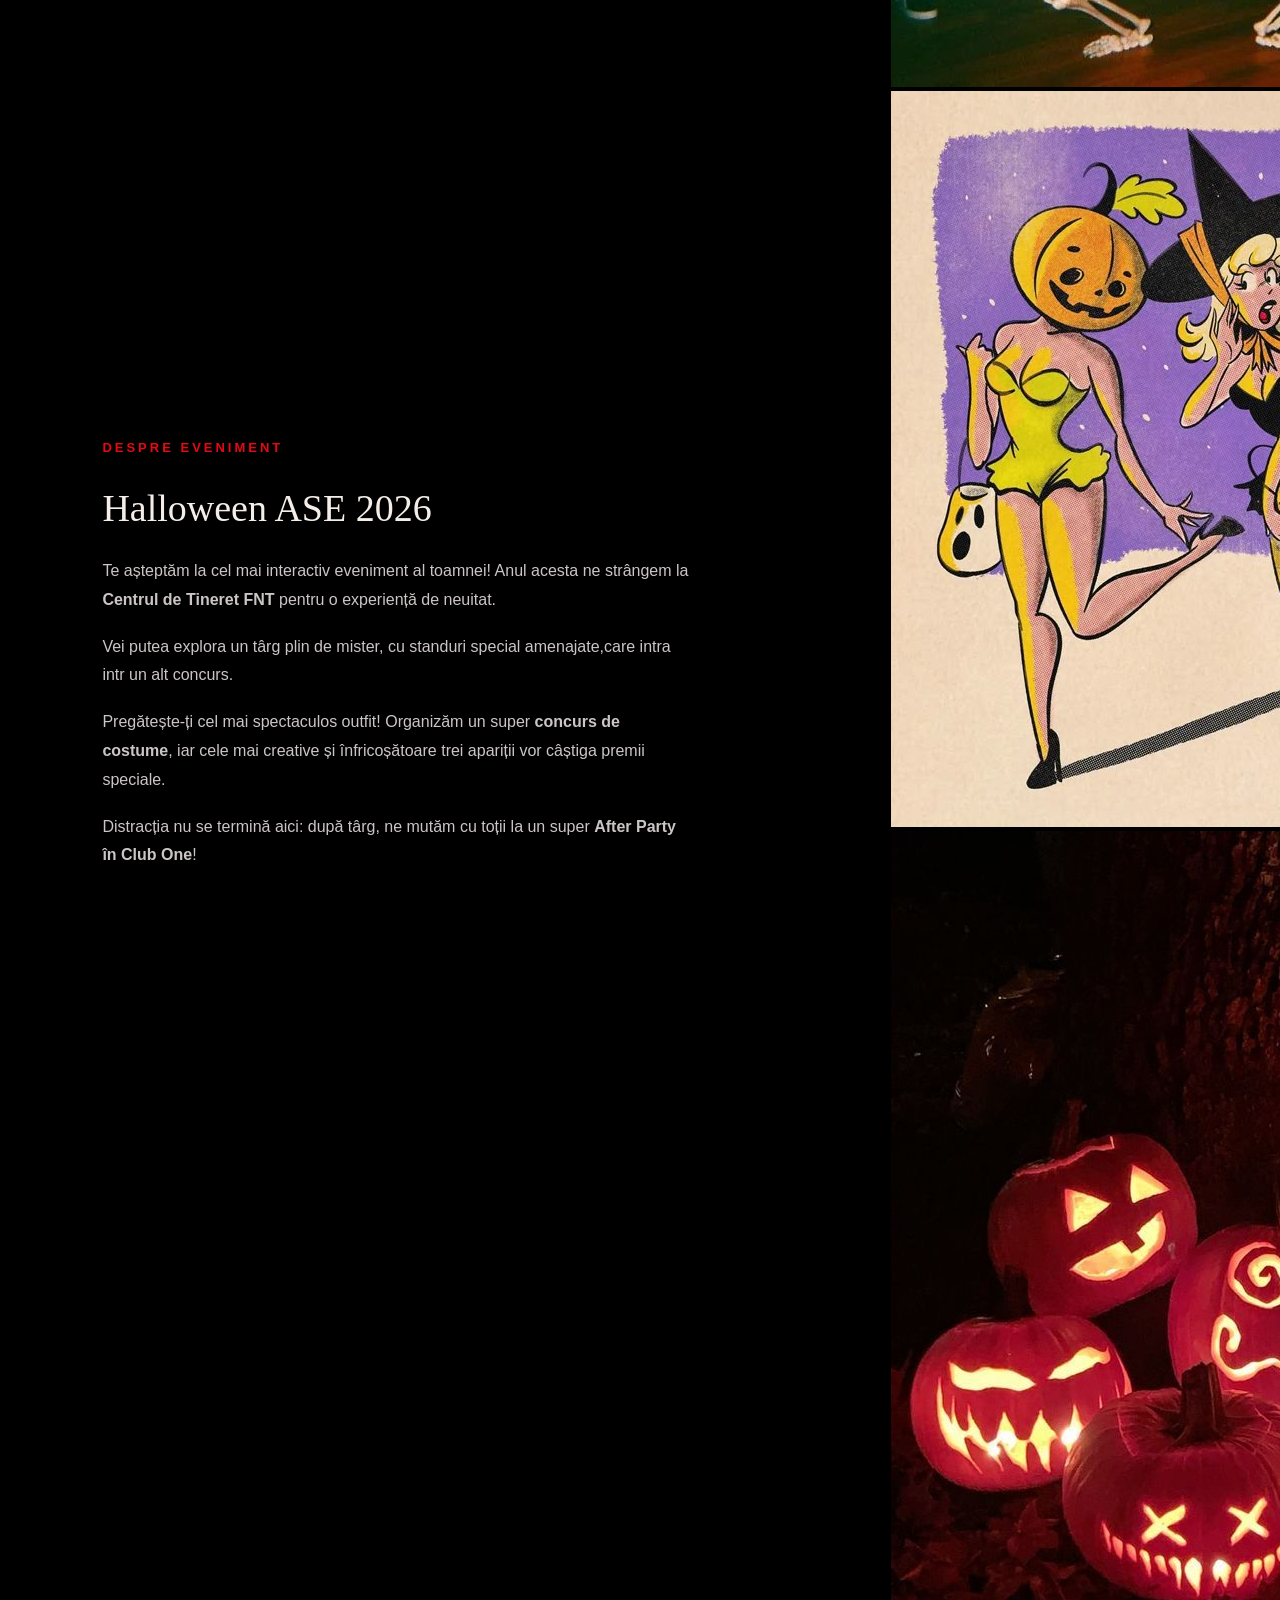
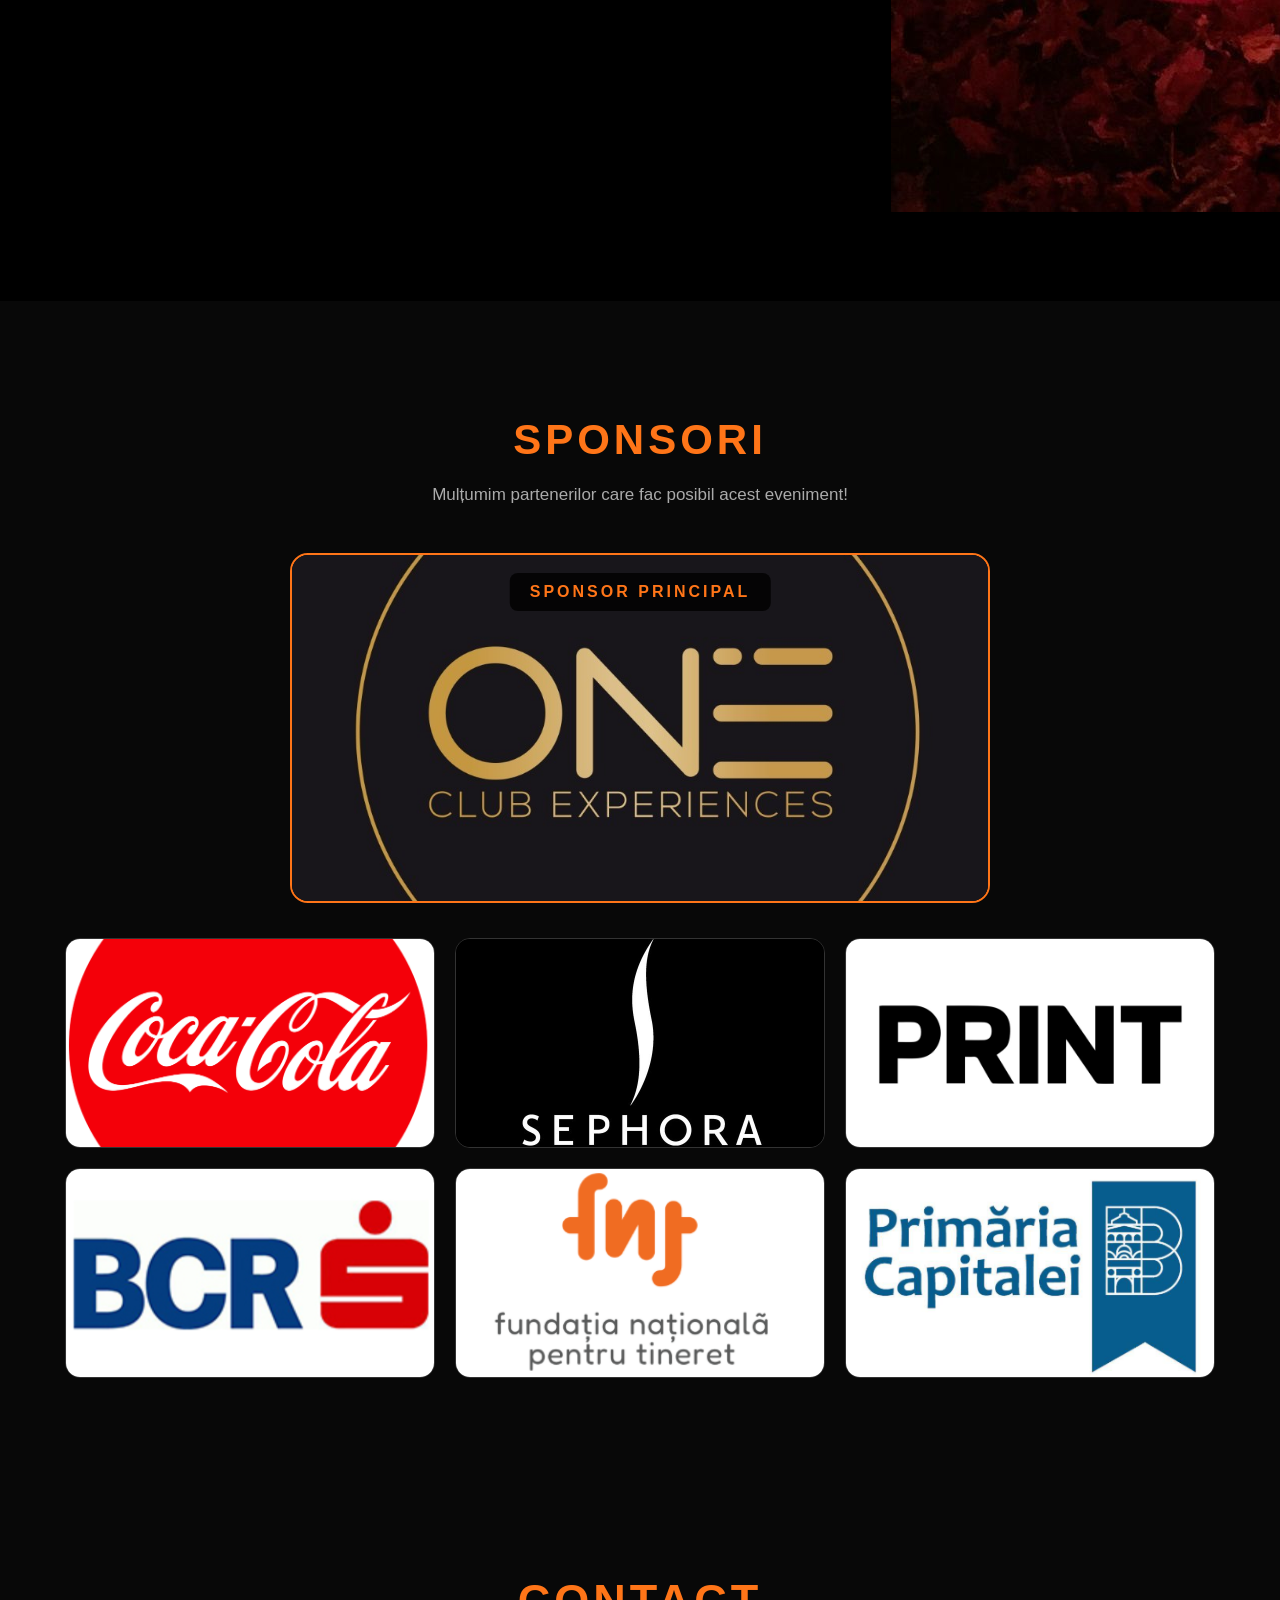
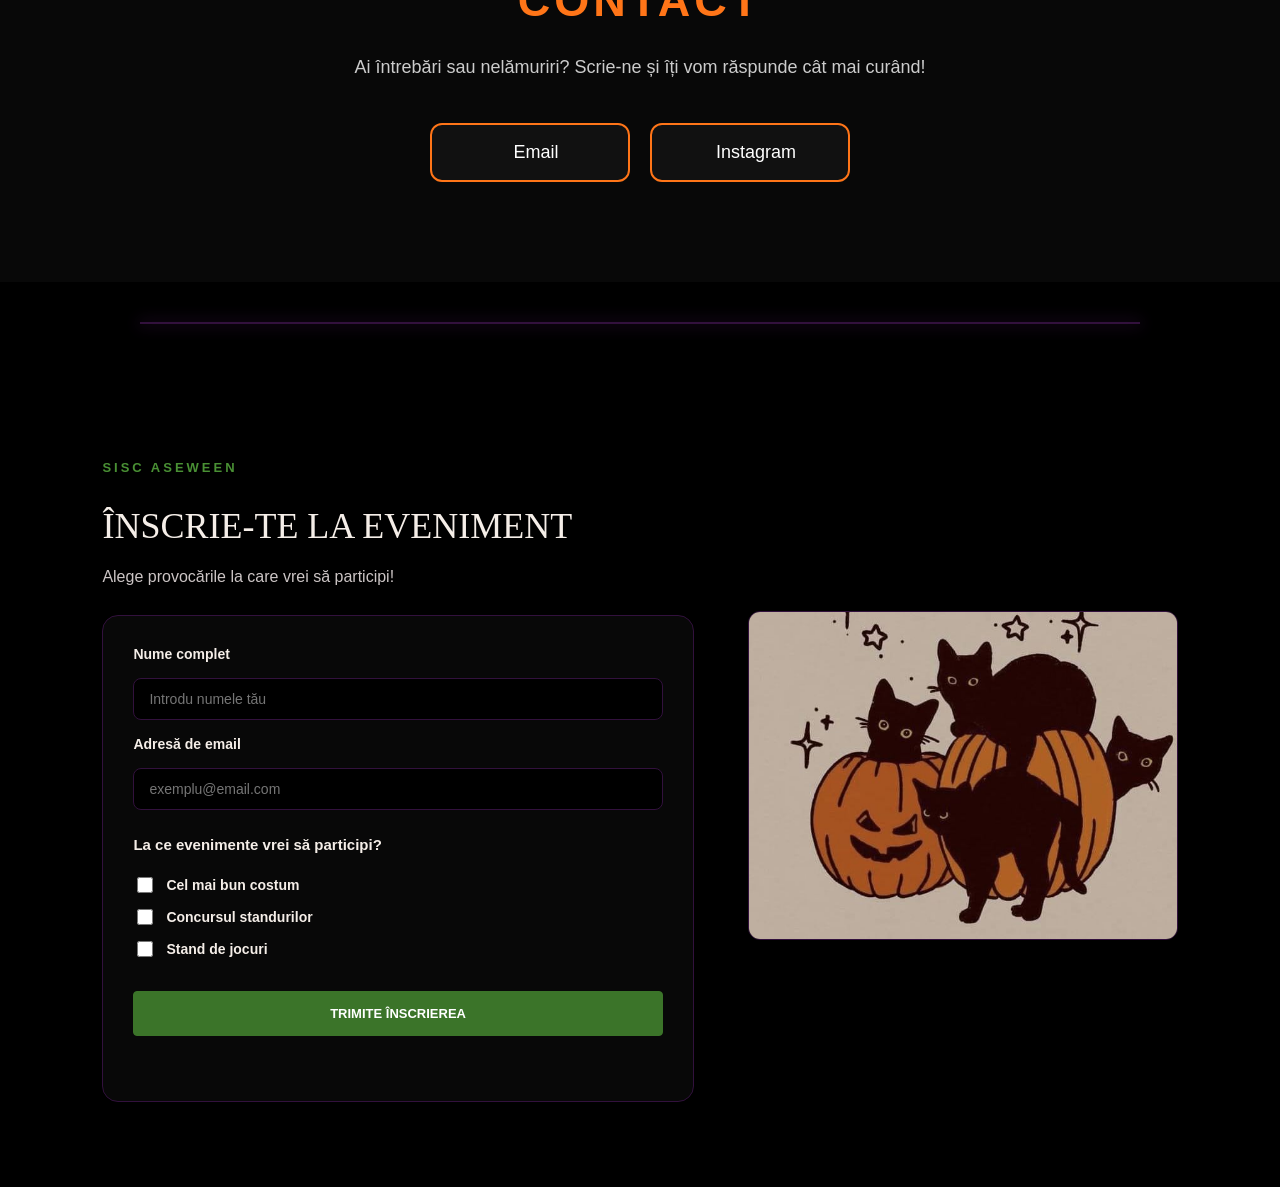
==== commit f122bc59: "am schimbat butoanele-tiana" ====
--- a/index.html
+++ b/index.html
@@ -1,3 +1,4 @@
+
 <!DOCTYPE html>
 <html lang="ro">
 
@@ -7,7 +8,6 @@
     <title>ASEWEEN | Halloween</title>
     <link rel="stylesheet" href="style.css">
     <link rel="icon" type="image/jpeg" href="poze/liliac.jpeg?v=1">
-    <link rel="stylesheet" href="https://cdnjs.cloudflare.com/ajax/libs/font-awesome/6.7.2/css/all.min.css">
 </head>
 
 <body>
@@ -16,6 +16,7 @@
         <div class="nav-interior">
 
             <a href="#acasa" class="logo">ASEWEEN</a>
+            
 
             <div class="linkuri">
                 <a href="#acasa" class="activ">ACASĂ</a>
@@ -24,54 +25,71 @@
                 <a href="#galerie">GALERIE</a>
                 <a href="#evenimente">EVENIMENTE</a>
                 <a href="#parteneri">PARTENERI</a>
-                <a href="#contact">CONTACT</a>
                 <a href="#inscrieri">ÎNSCRIERI</a>
             </div>
 
             <div class="social">
+
                 <span title="Instagram">
-                    <a href="https://www.instagram.com/ase.ween/" target="_blank" rel="noopener noreferrer">
-                        <svg viewBox="0 0 24 24" fill="none" stroke="currentColor" stroke-width="2">
-                            <rect x="3" y="3" width="18" height="18" rx="5"/>
-                            <circle cx="12" cy="12" r="4"/>
-                            <circle cx="17.5" cy="6.5" r="1" fill="currentColor" stroke="none"/>
-                        </svg>
+                    <a href="https://www.instagram.com/ase.ween/" target="_blank"><svg viewBox="0 0 24 24" fill="none"
+                         stroke="currentColor" stroke-width="2">
+                        <rect x="3" y="3" width="18"
+                              height="18" rx="5"/>
+                        <circle cx="12" cy="12" r="4"/>
+                        <circle cx="17.5" cy="6.5"
+                                r="1" fill="currentColor"
+                                stroke="none"/>
+                    </svg></a>
+                </span>
+
+                <span title="TikTok">
+                    <a href="" target="_blank">
+                        <svg viewBox="0 0 24 24" fill="currentColor">
+                        <path d="M16.7 2h-3.1v12.3a3.3 3.3
+                        0 1 1-2.9-3.3V7.8a6.5 6.5
+                        0 1 0 6 6.5V8.1c1.3 1.2
+                        3.1 1.9 5 2V5.9c-2.5-.1-4.5-1.6-5-3.9z"/>
+                    </svg>
                     </a>
                 </span>
 
-                <span title="TikTok">
-                    <a href="https://www.tiktok.com/@ase.ween" target="_blank" rel="noopener noreferrer">
-                        <svg viewBox="0 0 24 24" fill="currentColor">
-                            <path d="M16.7 2h-3.1v12.3a3.3 3.3 0 1 1-2.9-3.3V7.8a6.5 6.5 0 1 0 6 6.5V8.1c1.3 1.2 3.1 1.9 5 2V5.9c-2.5-.1-4.5-1.6-5-3.9z"/>
-                        </svg>
-                    </a>
-                </span>
             </div>
 
         </div>
     </nav>
 
     <header id="acasa">
+
         <img src="poze/banner.jpeg" alt="Banner ASEWEEN">
 
         <div class="butoane-banner">
-            <a href="#evenimente" class="buton">DESCOPERĂ EVENIMENTUL</a>
-            <a href="#echipa" class="buton-contur">PREZENTAREA ECHIPEI</a>
-            <a href="#galerie" class="buton-contur">VEZI GALERIA</a>
-            <a href="#inscrieri" class="buton-contur">ÎNSCRIE-TE ACUM</a>
-        </div>
+
+            <a href="#evenimente" class="buton">
+                DESCOPERĂ EVENIMENTUL
+            </a>
+
+
+            <a href="#inscrieri" class="buton-contur">
+                ÎNSCRIE-TE ACUM
+            </a>
+
+        </div>
+
     </header>
 
     <main>
 
-        <!-- SECȚIUNEA DESPRE PROIECT -->
         <section id="despre" class="despre">
+
             <div class="despre-text">
+
                 <h3>DESPRE PROIECT</h3>
+
                 <h2>
                     De studenți. Pentru studenți.<br>
                     <span>Cu un strop de groază.</span>
                 </h2>
+
                 <p>
                     ASEWEEN nu este doar o petrecere de Halloween,
                     ci o experiență creată de studenți,
@@ -80,27 +98,32 @@
                     iar atmosfera misterioasă transformă
                     o seară obișnuită într-una memorabilă.
                 </p>
+
                 <p>
                     Dincolo de decoruri și surprize,
                     ASEWEEN înseamnă oameni noi,
                     prietenii și amintiri care rămân
                     mult după ce se sting luminile.
                 </p>
+
                 <div class="mesaj-final">
                     Tu vii cu energia. Noi pregătim atmosfera.
                     <strong>Restul devine legendă.</strong>
                 </div>
+
             </div>
 
             <div class="despre-imagine">
-                <img src="poze/sectiunea1.jpeg" alt="Schelet cu dovleac Halloween">
-            </div>
+                <img src="poze/sectiunea1.jpeg"
+                     alt="Schelet cu dovleac Halloween">
+            </div>
+
         </section>
 
         <div class="linie-separatoare"></div>
 
-        <!-- SECȚIUNEA ECHIPĂ -->
         <section id="echipa" class="echipa">
+
             <div class="echipa-titlu">
                 <h3>ECHIPA NOASTRĂ</h3>
                 <h2>
@@ -110,43 +133,118 @@
             </div>
 
             <div class="echipa-grid">
-                <div class="card-membru"><img src="poze/Edu Andrei.jpeg" alt="Edu Andrei"><h4>Andrei</h4></div>
-                <div class="card-membru"><img src="poze/Ichim Tiana.jpeg" alt="Ichim Tiana"><h4>Tiana</h4></div>
-                <div class="card-membru"><img src="poze/Jhon.jpeg" alt="Jhon"><h4>Jhon</h4></div>
-                <div class="card-membru"><img src="poze/Flore Adelina.jpeg" alt="Flore Adelina"><h4>Adelina</h4></div>
-                <div class="card-membru"><img src="poze/Nedelcu Tudor-Ionut.jpeg" alt="Nedelcu Tudor-Ionut"><h4>Tudor</h4></div>
-                <div class="card-membru"><img src="poze/Simona.jpeg" alt="Simona"><h4>Simona</h4></div>
-                <div class="card-membru"><img src="poze/Andrei.jpeg" alt="Andrei"><h4>Andrei</h4></div>
-                <div class="card-membru"><img src="poze/Jarnea Otilia-Cristina.jpeg" alt="Otilia"><h4>Otilia</h4></div>
-                <div class="card-membru"><img src="poze/Alex.jpeg" alt="Alex"><h4>Alex</h4></div>
-                <div class="card-membru"><img src="poze/Ana.jpeg" alt="Ana"><h4>Ana</h4></div>
-                <div class="card-membru"><img src="poze/Federica Stefania.jpeg" alt="Federica Stefania"><h4>Federica</h4></div>
-                <div class="card-membru"><img src="poze/Alexia.jpeg" alt="Alexia"><h4>Alexia</h4></div>
-                <div class="card-membru"><img src="poze/Bianca.jpeg" alt="Bianca"><h4>Bianca</h4></div>
-                <div class="card-membru"><img src="poze/Daria Gavrila.jpeg" alt="Daria Gavrila"><h4>Daria</h4></div>
-                <div class="card-membru">
-                    <div class="cadru-leo"><img src="poze/Leo.jpeg" alt="Leo"></div>
-                    <h4>Leo</h4>
-                </div>
-                <div class="card-membru"><img src="poze/Stefan.jpeg" alt="Stefan"><h4>Stefan</h4></div>
-                <div class="card-membru">
-                    <div class="cadru-luca"><img src="poze/Luca.jpeg" alt="Luca"></div>
+
+                <div class="card-membru">
+                    <img src="poze/Edu Andrei.jpeg" alt="Edu Andrei">
+                    <h4>Andrei</h4>
+                </div>
+
+                <div class="card-membru">
+                    <img src="poze/Ichim Tiana.jpeg" alt="Ichim Tiana">
+                    <h4>Tiana</h4>
+                </div>
+
+                <div class="card-membru">
+                    <img src="poze/John.jpeg" alt="John">
+                    <h4>John</h4>
+                </div>
+
+                <div class="card-membru">
+                    <img src="poze/Flore Adelina.jpeg" alt="Flore Adelina">
+                    <h4>Adelina</h4>
+                </div>
+
+                <div class="card-membru">
+                    <img src="poze/Nedelcu Tudor-Ionut.jpeg" alt="Nedelcu Tudor-Ionut">
+                    <h4>Tudor</h4>
+                </div>
+
+                <div class="card-membru">
+                    <img src="poze/Simona.jpeg" alt="Simona">
+                    <h4>Simona</h4>
+                </div>
+
+                <div class="card-membru">
+                    <img src="poze/Andrei.jpeg" alt="Andrei">
+                    <h4>Andrei</h4>
+                </div>
+
+                <div class="card-membru">
+                    <img src="poze/Jarnea Otilia-Cristina.jpeg" alt="Otilia">
+                    <h4>Otilia</h4>
+                </div>
+
+                <div class="card-membru">
+                    <img src="poze/Alex.jpeg" alt="Alex">
+                    <h4>Alex</h4>
+                </div>
+
+                <div class="card-membru">
+                    <img src="poze/Ana.jpeg" alt="Ana">
+                    <h4>Ana</h4>
+                </div>
+
+                <div class="card-membru">
+                    <img src="poze/Federica Stefania.jpeg" alt="Federica Stefania">
+                    <h4>Federica</h4>
+                </div>
+
+
+                <div class="card-membru">
+                    <img src="poze/Bianca.jpeg" alt="Bianca">
+                    <h4>Bianca</h4>
+                </div>
+
+                <div class="card-membru">
+                    <img src="poze/Daria Gavrila.jpeg" alt="Daria Gavrila">
+                    <h4>Daria</h4>
+                </div>
+
+                
+          <div class="card-membru">
+               <div class="cadru-leo">
+              <img src="poze/Leo.jpeg" alt="Leo">
+             </div>
+                  <h4>Leo</h4>
+                </div>
+
+
+                <div class="card-membru">
+                    <img src="poze/Stefan.jpeg" alt="Stefan">
+                    <h4>Stefan</h4>
+                </div>
+
+                <div class="card-membru">
+                    <div class="cadru-luca">
+                        <img src="poze/Luca.jpeg" alt="Luca">
+                    </div>
                     <h4>Luca</h4>
                 </div>
-                <div class="card-membru"><img src="poze/Gaby.jpeg" alt="Gaby"><h4>Gaby</h4></div>
-            </div>
+
+                <div class="card-membru">
+                    <img src="poze/Gaby.jpeg" alt="Gaby">
+                    <h4>Gaby</h4>
+                </div>
+
+            </div>
+
         </section>
 
         <div class="linie-separatoare"></div>
 
-        <!-- SECȚIUNEA GALERIE -->
         <section id="galerie" class="galerie">
+
             <div class="galerie-continut">
                 <h3>GALERIE FOTO</h3>
+
                 <h2>
                     Așa s-a născut ASEWEEN.<br>
-                    <span>Fiecare moment a fost făcut cu drag de echipa noastră.</span>
+                    <span>
+                        Fiecare moment a fost făcut cu drag
+                        de echipa noastră.
+                    </span>
                 </h2>
+
                 <p class="galerie-descriere">
                     Aruncă o privire asupra magiei create împreună!
                 </p>
@@ -160,132 +258,203 @@
             </div>
 
             <div class="galerie-centru">
-                <img src="poze/iesire_3.jpeg" alt="Ieşiri">
-            </div>
+                <img src="poze/pozarandom.jpg" alt="cactus">
+            </div>
+
         </section>
 
         <div class="linie-separatoare"></div>
 
-        <!-- SECȚIUNEA EVENIMENTE (Corectat ID din 'despre' în 'evenimente') -->
-        <section id="evenimente" class="despre">
-            <div class="despre-text">
-                <h3>DESPRE EVENIMENT</h3>
-                <h2>Halloween ASE 2026</h2>
-                <p>Te așteptăm la cel mai interactiv eveniment al toamnei! Anul acesta ne strângem la <strong>Centrul de Tineret FNT</strong> pentru o experiență de neuitat.</p>
-                <p>Vei putea explora un târg plin de mister, cu standuri special amenajate, care intră într-un alt concurs.</p>
-                <p>Pregătește-ți cel mai spectaculos outfit! Organizăm un super <strong>concurs de costume</strong>, iar cele mai creative și înfricoșătoare trei apariții vor câștiga premii speciale.</p>
-                <p>Distracția nu se termină aici: după târg, ne mutăm cu toții la un super <strong>After Party în Club One</strong>!</p>
-            </div>
-            <div class="imgeven">
-                <img src="poze/schelete2.jpeg" alt="Schelete decorativ">
-                <img src="poze/doamnele.jpeg" alt="Participanți costume">
-                <img src="poze/dovleci.jpeg" alt="Dovleci Halloween">
-            </div>
-        </section>
-
-        <div class="linie-separatoare"></div>
-
-        <!-- SECȚIUNEA SPONSORI -->
-        <section id="parteneri" class="sponsors-section">
-            <h2 class="section-title">SPONSORI</h2>
-            <p class="section-description">
-                Mulțumim partenerilor care fac posibil acest eveniment!
-            </p>
-
-            <div class="main-sponsor">
-                <h3>SPONSOR PRINCIPAL</h3>
-                <img src="poze/one.jpeg" alt="Club ONE">
-            </div>
-
-            <div class="sponsors-grid">
-                <div class="sponsor-card"><img src="poze/cola.jpeg" alt="Coca-Cola"></div>
-                <div class="sponsor-card"><img src="poze/sephora.jpeg" alt="Sephora"></div>
-                <div class="sponsor-card"><img src="poze/print.jpeg" alt="Printmag"></div>
-                <div class="sponsor-card"><img src="poze/bcr.jpeg" alt="BCR"></div>
-                <div class="sponsor-card"><img src="poze/fnt.jpeg" alt="FNT"></div>
-                <div class="sponsor-card"><img src="poze/pc.jpeg" alt="Primaria Bucuresti"></div>
-            </div>
-        </section>
-
-        <div class="linie-separatoare"></div>
-
-        <!-- SECȚIUNEA CONTACT -->
-        <section id="contact" class="contact-section">
-            <h2 class="section-title">CONTACT</h2>
-            <p class="contact-description">
-                Ai întrebări sau nelămuriri?
-                Scrie-ne și îți vom răspunde cât mai curând!
-            </p>
-
-            <div class="contact-buttons">
-                <a href="https://mail.google.com/mail/?view=cm&fs=1&to=aseafterlife%40gmail.com" target="_blank" rel="noopener noreferrer" class="contact-button">
-                    <i class="fa-solid fa-envelope"></i>
-                    <span>Email</span>
-                </a>
-
-                <a href="https://www.instagram.com/ase.ween/" target="_blank" rel="noopener noreferrer" class="contact-button">
-                    <i class="fa-brands fa-instagram"></i>
-                    <span>Instagram</span>
-                </a>
-            </div>
-        </section>
-
-        <div class="linie-separatoare"></div>
-
-        <!-- SECȚIUNEA ÎNSCRIERI -->
-        <section id="inscrieri" class="registration-section">
-            <div class="registration-continut-flex">
-                <div class="registration-stanga">
-                    <h1>SiSC ASEWEEN</h1>
-                    <h2>ÎNSCRIE-TE LA EVENIMENT</h2>
-
-                    <p>Alege provocările la care vrei să participi!</p>
-
-                    <form id="registration-form">
-                        <label for="nume">Nume complet</label>
-                        <input type="text" id="nume" name="nume" placeholder="Introdu numele tău" required>
-
-                        <label for="email">Adresă de email</label>
-                        <input type="email" id="email" name="email" placeholder="exemplu@email.com" required>
-
-                        <h3>La ce evenimente vrei să participi?</h3>
-
-                        <div class="checkbox-group">
-                            <label class="checkbox-option">
-                                <input type="checkbox" name="evenimente" value="Cel mai bun costum">
-                                Cel mai bun costum
-                            </label>
-
-                            <label class="checkbox-option">
-                                <input type="checkbox" name="evenimente" value="Concursul standurilor">
-                                Concursul standurilor
-                            </label>
-
-                            <label class="checkbox-option">
-                                <input type="checkbox" name="evenimente" value="Stand de jocuri">
-                                Stand de jocuri
-                            </label>
-                        </div>
-
-                        <button type="submit">TRIMITE ÎNSCRIEREA</button>
-                        <p id="mesaj"></p>
-                    </form>
-                </div>
-
-                <div class="registration-dreapta">
-                    <img src="poze/pozaformular.jpeg" alt="Poza formular">
-                </div>
-            </div>
-        </section>
-
     </main>
 
-    <!-- BUTON BACK TO TOP -->
-    <a href="#acasa" id="buton-sus" title="Înapoi sus" aria-label="Înapoi sus">
-        <img src="poze/liliac.jpeg" alt="Inapoi sus">
+    <a href="#acasa" id="buton-sus"
+       title="Înapoi sus" aria-label="Înapoi sus">
+        <img src="poze/liliac.jpeg" alt="">
     </a>
 
-    <script src="script.js?v=2"></script>
+    <section id="evenimente" class="despre">
+    <div class="despre-text">
+        <h3>DESPRE EVENIMENT</h3>
+        <h2>Halloween ASE 2026</h2>
+        <p>Te așteptăm la cel mai interactiv eveniment al toamnei! Anul acesta ne strângem la <strong>Centrul de Tineret FNT</strong> pentru o experiență de neuitat.</p>
+        <p>Vei putea explora un târg plin de mister, cu standuri special amenajate,care intra intr un alt concurs.</p>
+        <p>Pregătește-ți cel mai spectaculos outfit! Organizăm un super <strong>concurs de costume</strong>, iar cele mai creative și înfricoșătoare trei apariții vor câștiga premii speciale.</p>
+        <p>Distracția nu se termină aici: după târg, ne mutăm cu toții la un super <strong>After Party în Club One</strong>!</p>
+    </div>
+    <div class="imgeven">
+        <img src="poze/schelete2.jpeg" alt="imagine0">
+        <img src="poze/doamnele.jpeg" alt="imagine1">
+        <img src="poze/dovleci.jpeg" alt="imagine2">
+    </div>
+</section>
+
+<!-- SECTIUNEA SPONSORI -->
+<section id="parteneri" class="sponsors-section">
+    <h2 class="section-title">SPONSORI</h2>
+    <p class="section-description">
+        Mulțumim partenerilor care fac posibil acest eveniment!
+    </p>
+
+    <div class="main-sponsor">
+        <h3>SPONSOR PRINCIPAL</h3>
+        <img src="poze/one.jpeg" alt="Club ONE">
+    </div>
+
+    <div class="sponsors-grid">
+        <div class="sponsor-card">
+            <img src="poze/cola.jpeg" alt="Coca-Cola">
+        </div>
+
+        <div class="sponsor-card">
+            <img src="poze/sephora.jpeg" alt="Sephora">
+        </div>
+
+        <div class="sponsor-card">
+            <img src="poze/print.jpeg" alt="Printmag">
+        </div>
+
+        <div class="sponsor-card">
+            <img src="poze/bcr.jpeg" alt="BCR">
+        </div>
+
+        <div class="sponsor-card">
+            <img src="poze/fnt.jpeg" alt="FNT">
+        </div>
+
+        <div class="sponsor-card">
+            <img src="poze/pc.jpeg" alt="Primaria Bucuresti">
+        </div>
+    </div>
+</section>
+
+
+
+<!-- SECTIUNEA CONTACT -->
+<section id="contact" class="contact-section">
+
+    <h2 class="section-title">CONTACT</h2>
+
+    <p class="contact-description">
+        Ai întrebări sau nelămuriri?
+        Scrie-ne și îți vom răspunde cât mai curând!
+    </p>
+
+    <div class="contact-buttons">
+
+        <!-- BUTON GMAIL -->
+        <a href="https://mail.google.com/mail/?view=cm&fs=1&to=aseafterlife%40gmail.com"
+           target="_blank"
+           rel="noopener noreferrer"
+           class="contact-button">
+
+            <i class="fa-solid fa-envelope"></i>
+            <span>Email</span>
+        </a>
+
+        <!-- BUTON INSTAGRAM -->
+        <a href="https://www.instagram.com/ase.ween/"
+           target="_blank"
+           rel="noopener noreferrer"
+           class="contact-button">
+
+            <i class="fa-brands fa-instagram"></i>
+            <span>Instagram</span>
+        </a>
+
+    </div>
+
+   
+
+</section>
+
+
+
+<div class="linie-separatoare"></div>
+
+    <section id="inscrieri" class="registration-section">
+        <div class="registration-continut-flex">
+
+        <div class="registration-stanga">
+            <h1>SISC ASEWEEN</h1>
+            <h2>ÎNSCRIE-TE LA EVENIMENT</h2>
+
+            <p>Alege provocările la care vrei să participi!</p>
+
+            <form id="registration-form">
+
+                <label for="nume">Nume complet</label>
+                <input
+                    type="text"
+                    id="nume"
+                    name="nume"
+                    placeholder="Introdu numele tău"
+                    required
+                >
+
+                <label for="email">Adresă de email</label>
+                <input
+                    type="email"
+                    id="email"
+                    name="email"
+                    placeholder="exemplu@email.com"
+                    required
+                >
+
+                <h3>La ce evenimente vrei să participi?</h3>
+
+                <div class="checkbox-group">
+
+                    <label class="checkbox-option">
+                        <input
+                            type="checkbox"
+                            name="evenimente"
+                            value="Cel mai bun costum"
+                        >
+                        Cel mai bun costum
+                    </label>
+
+                    <label class="checkbox-option">
+                        <input
+                            type="checkbox"
+                            name="evenimente"
+                            value="Concursul standurilor"
+                        >
+                        Concursul standurilor
+                    </label>
+
+                    <label class="checkbox-option">
+                        <input
+                            type="checkbox"
+                            name="evenimente"
+                            value="Stand de jocuri"
+                        >
+                        Stand de jocuri
+                    </label>
+
+                </div>
+
+                <button type="submit">
+                    TRIMITE îNSCRIEREA
+                </button>
+
+                <p id="mesaj"></p>
+
+            </form>
+        </div>
+
+            <div class="registration-dreapta">
+                <img src="poze/pozaformular.jpeg" alt="Poza formular">
+            </div>
+
+    </div>
+</section>
+
+
+
+
+
+
+    <script src="script.js"></script>
+
 </body>
-
-</html>+</html>
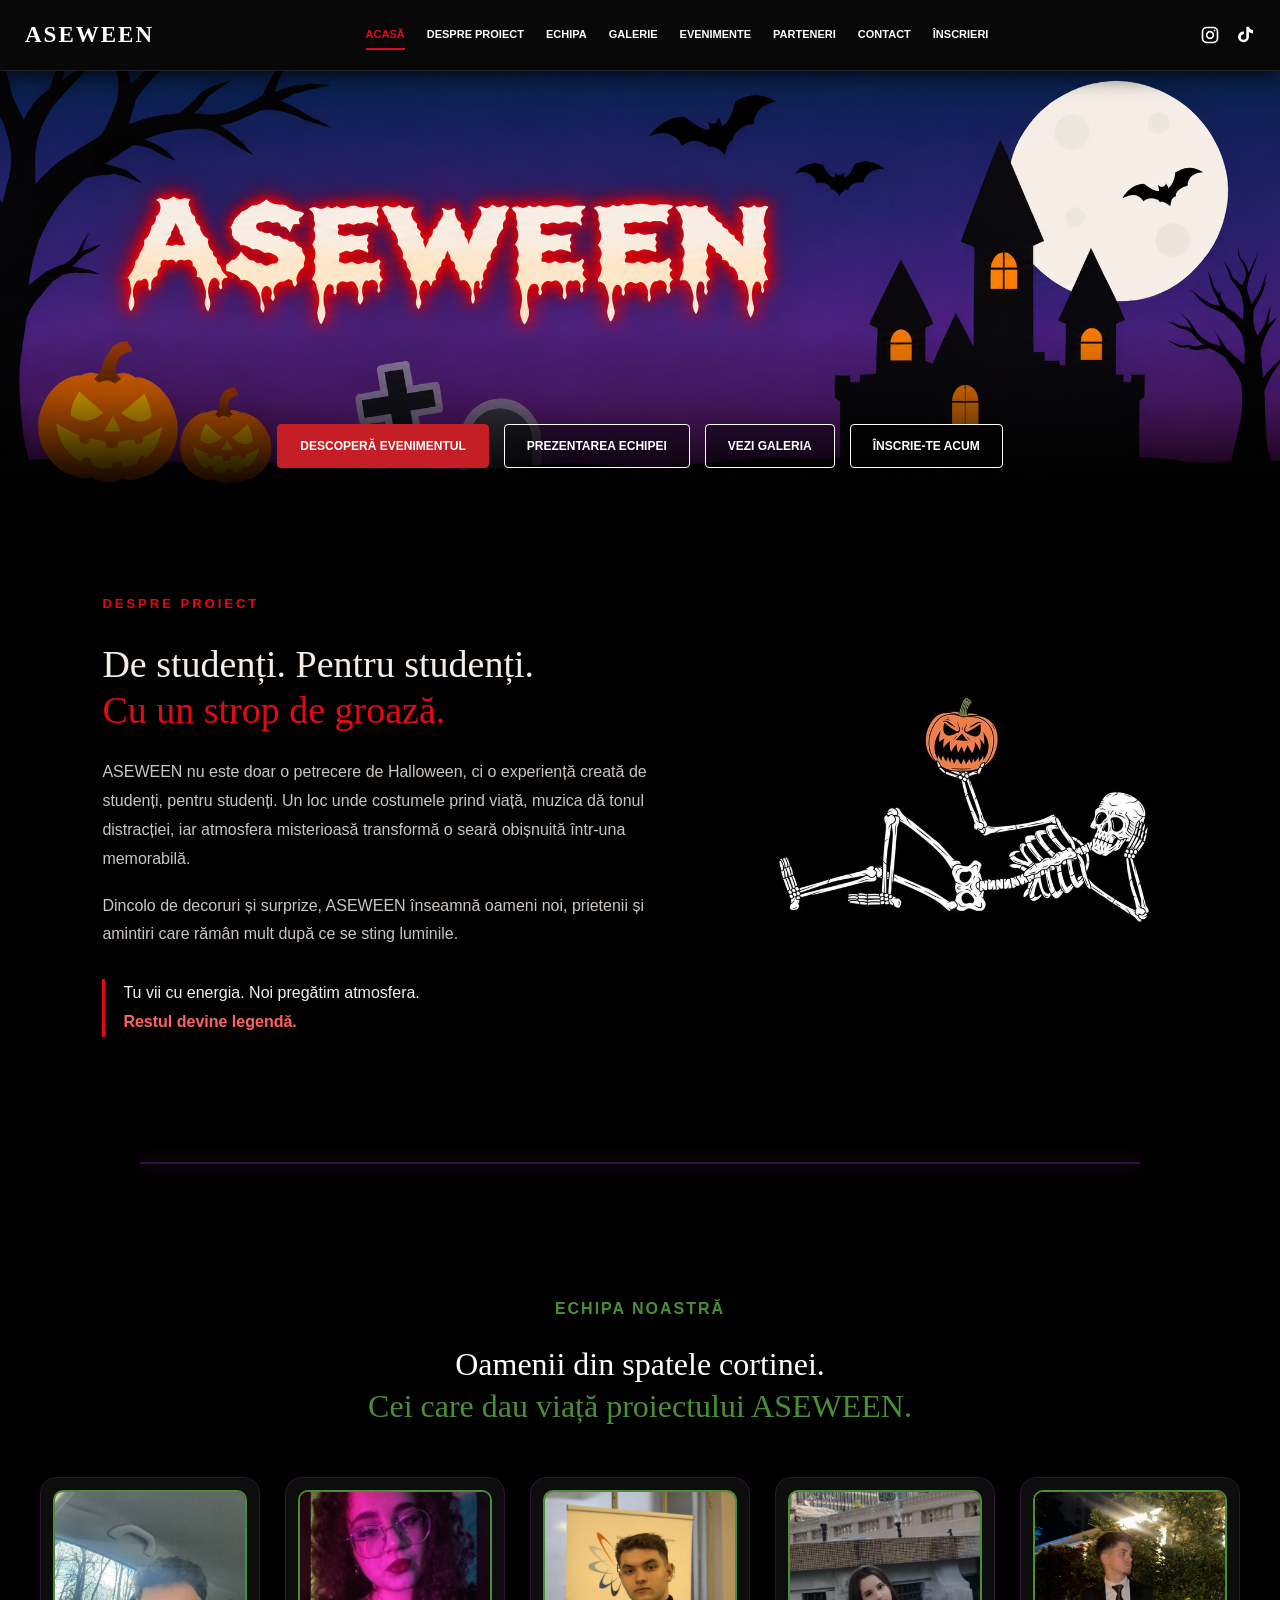
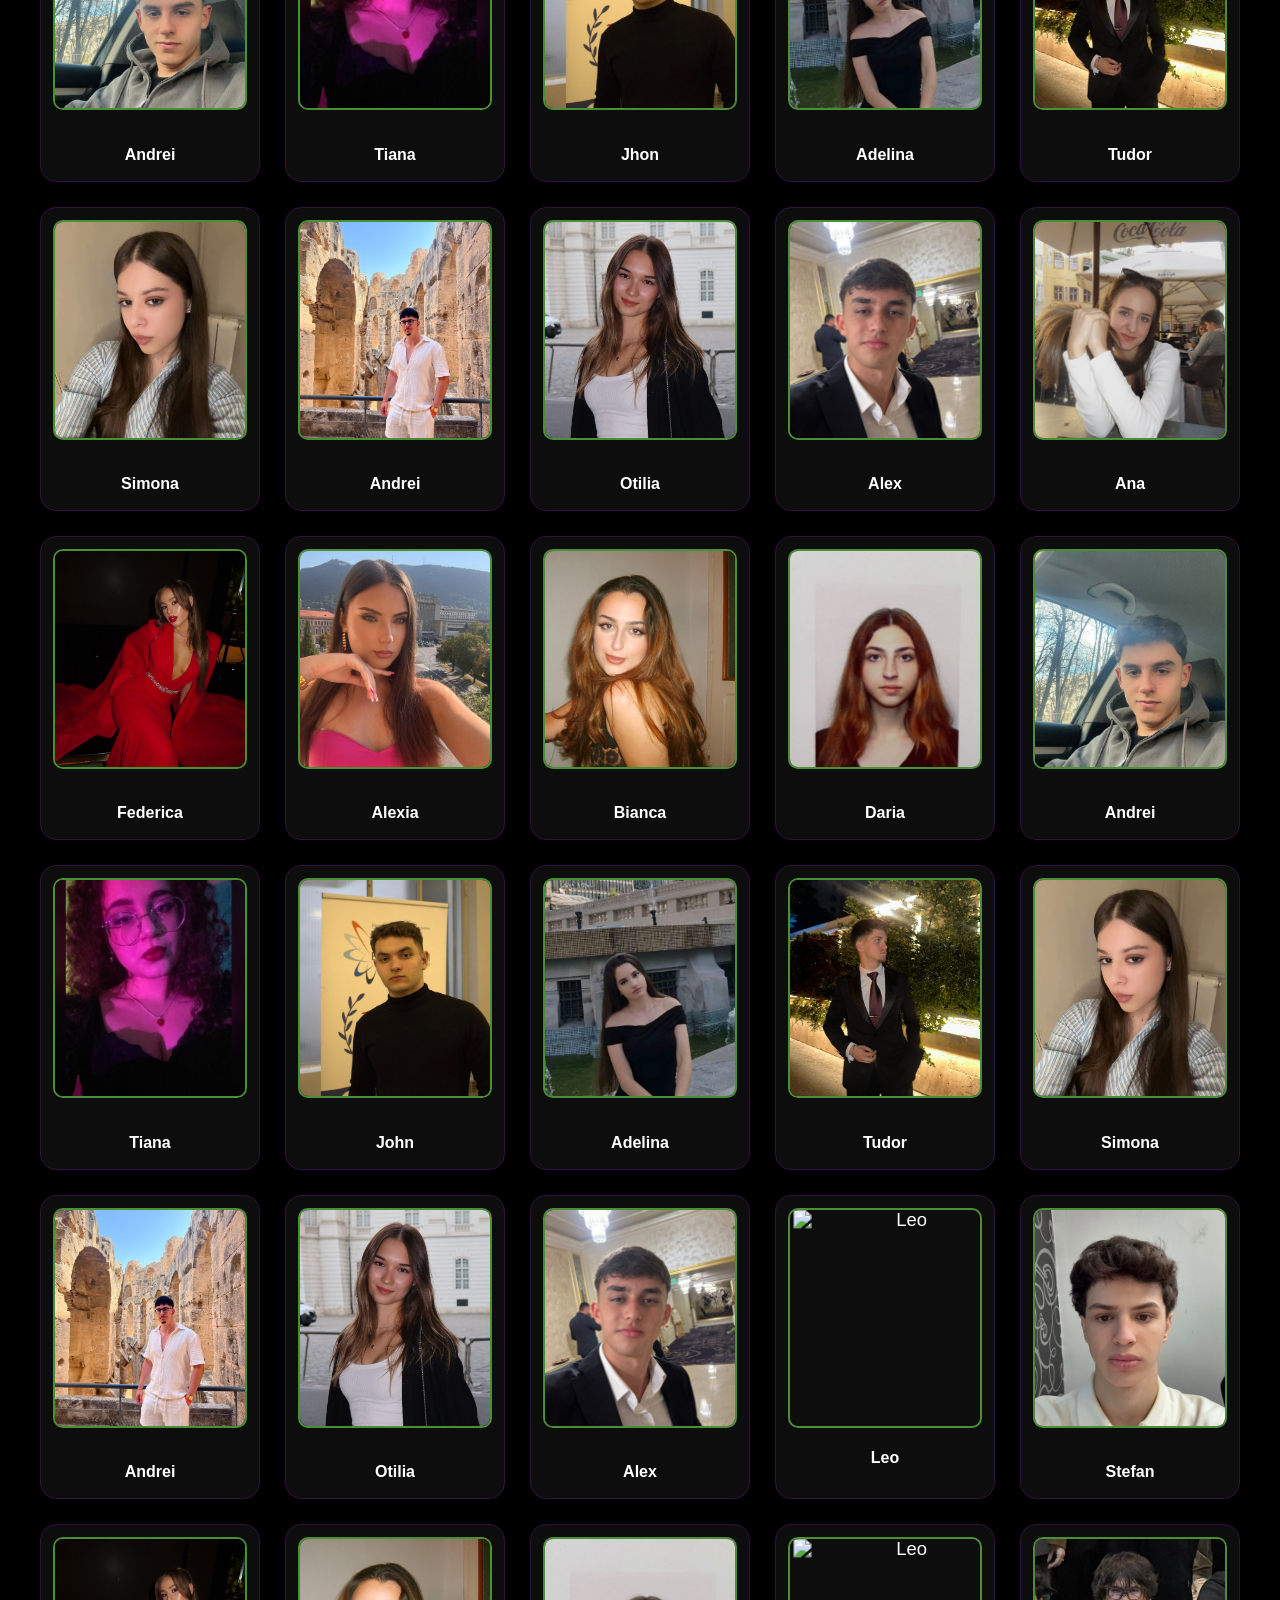
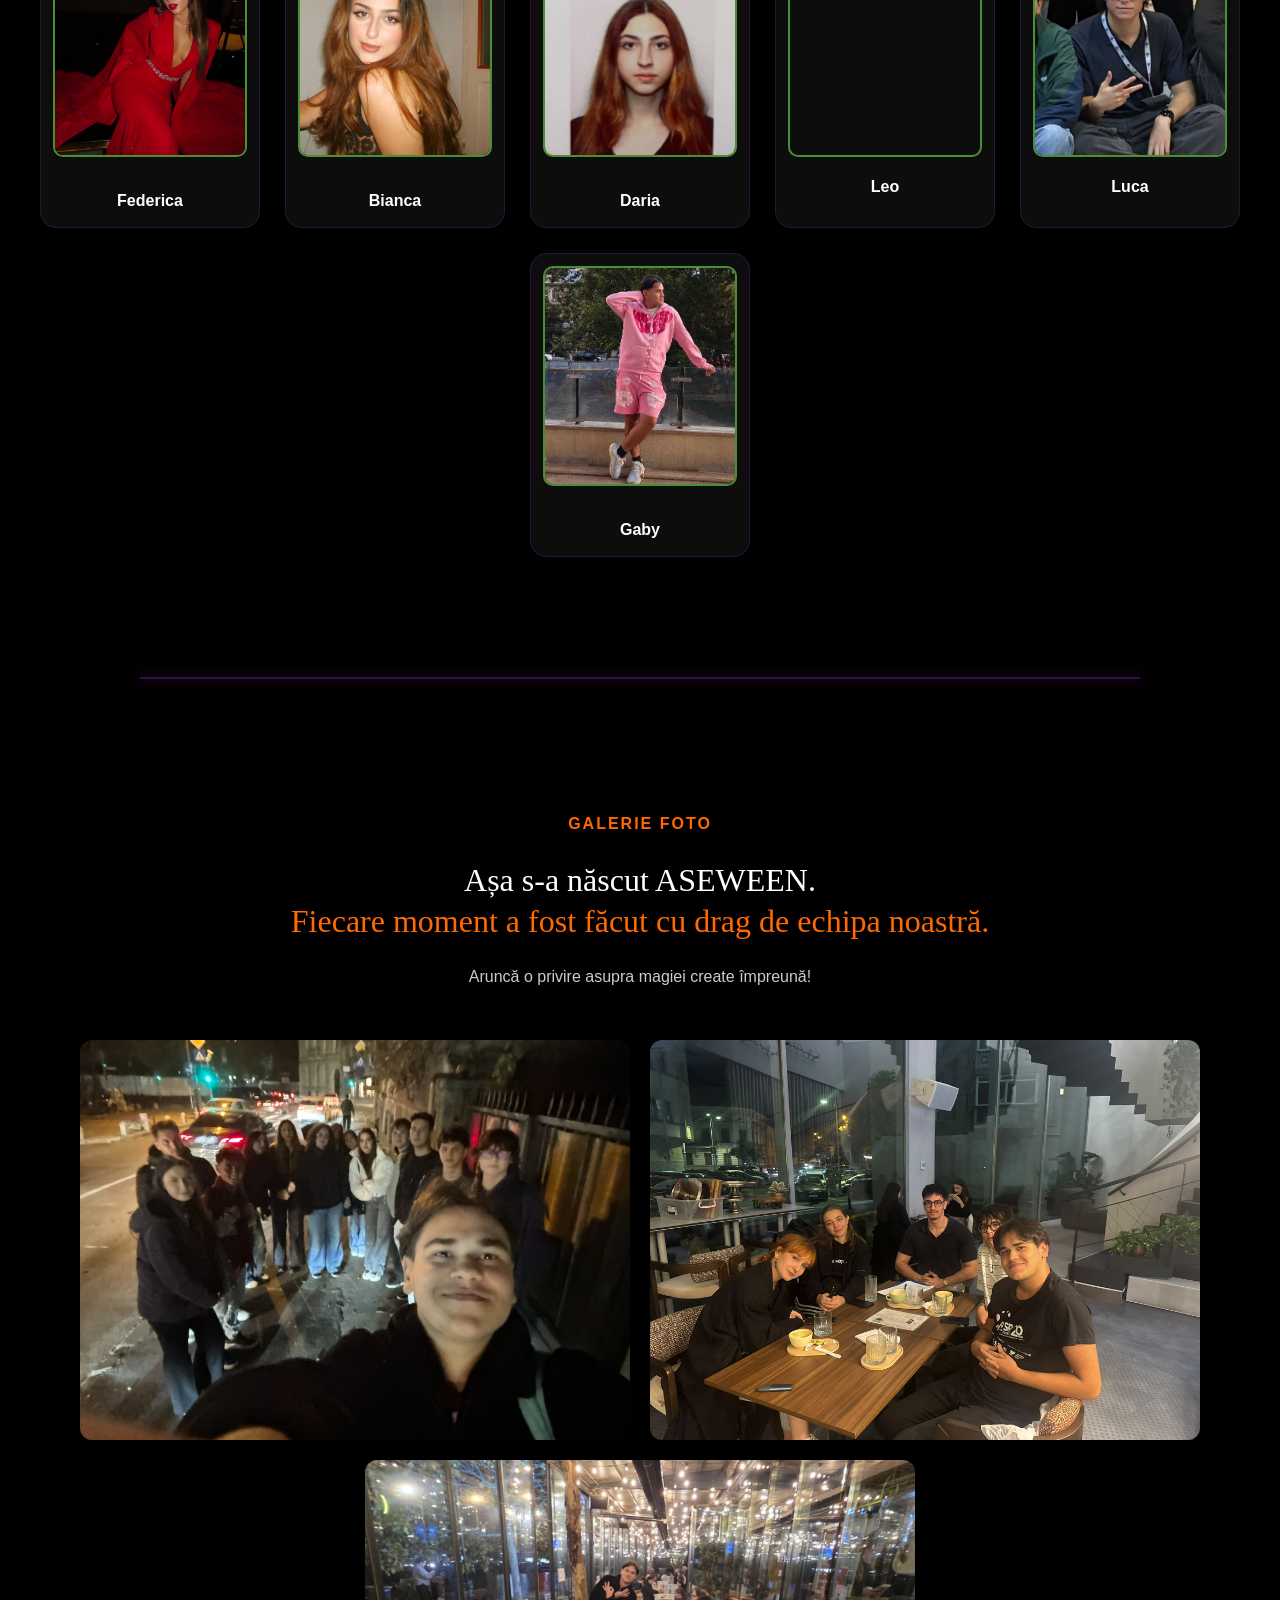
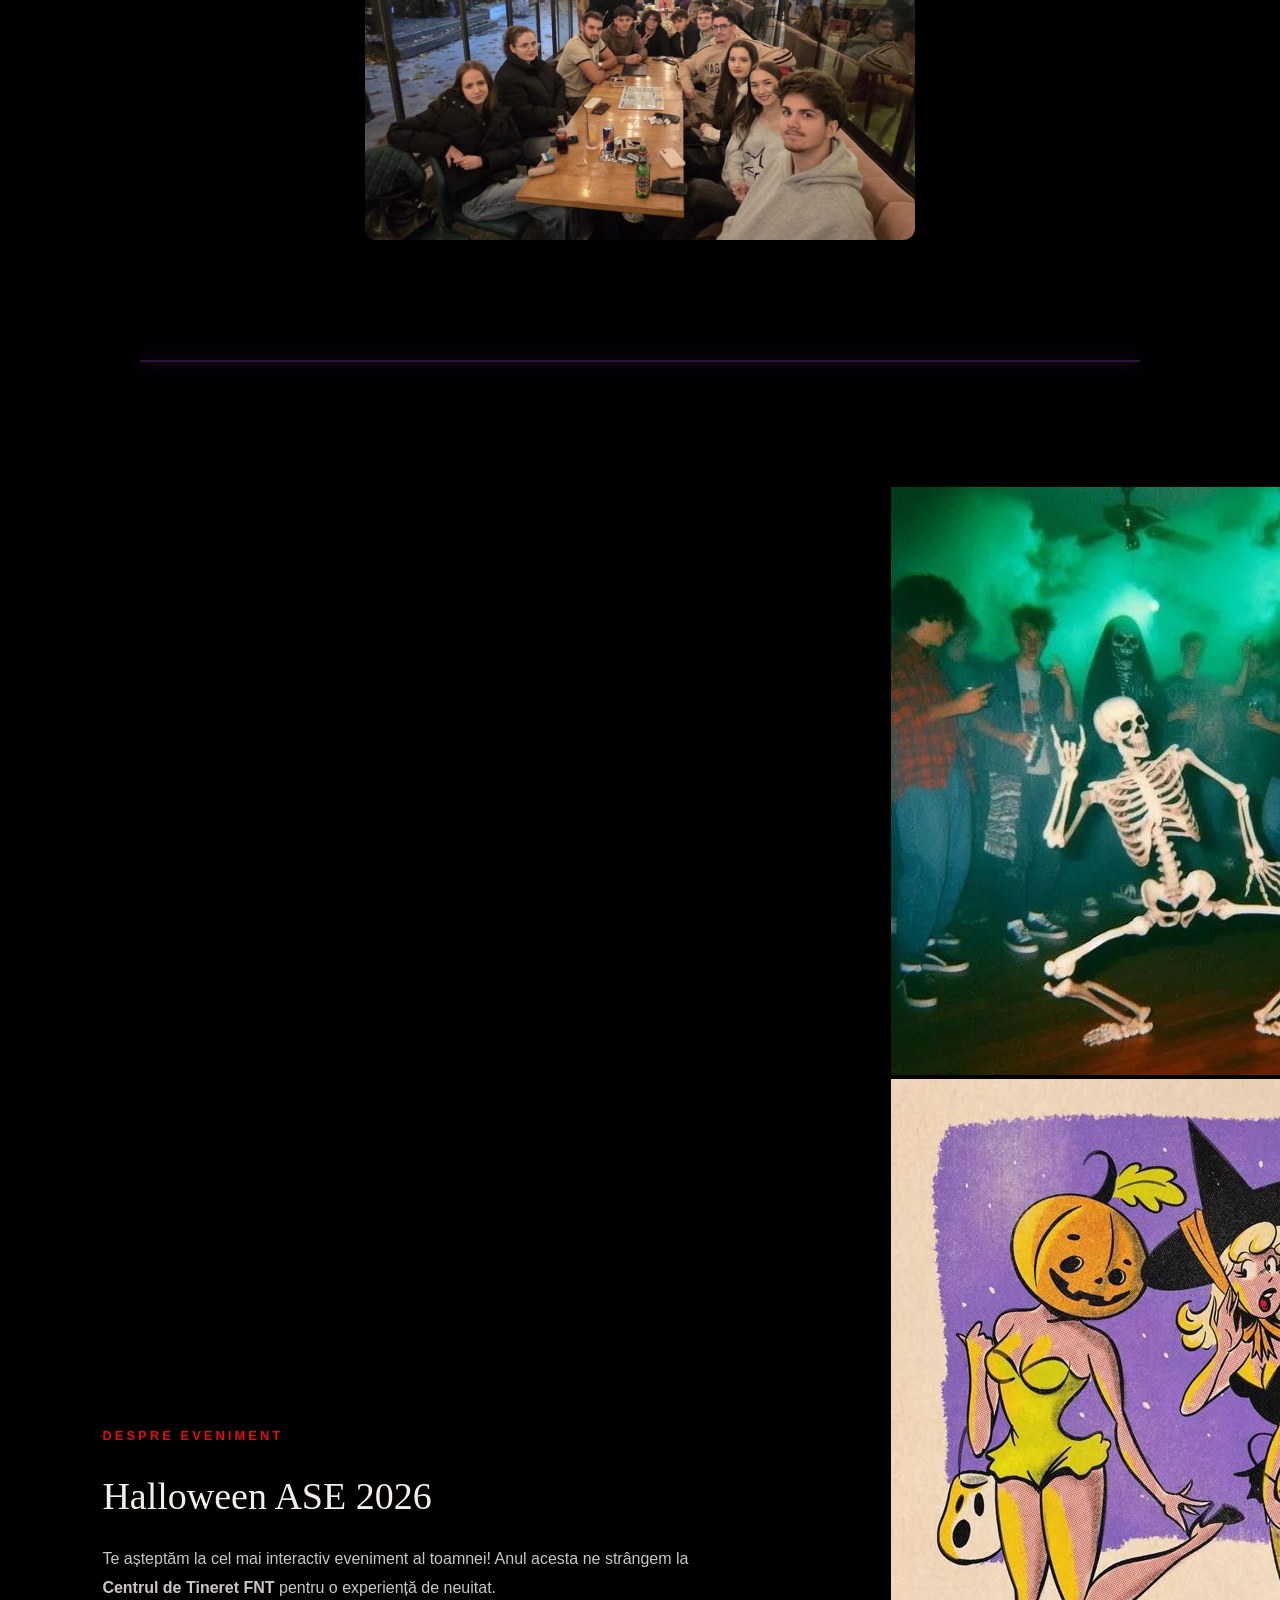
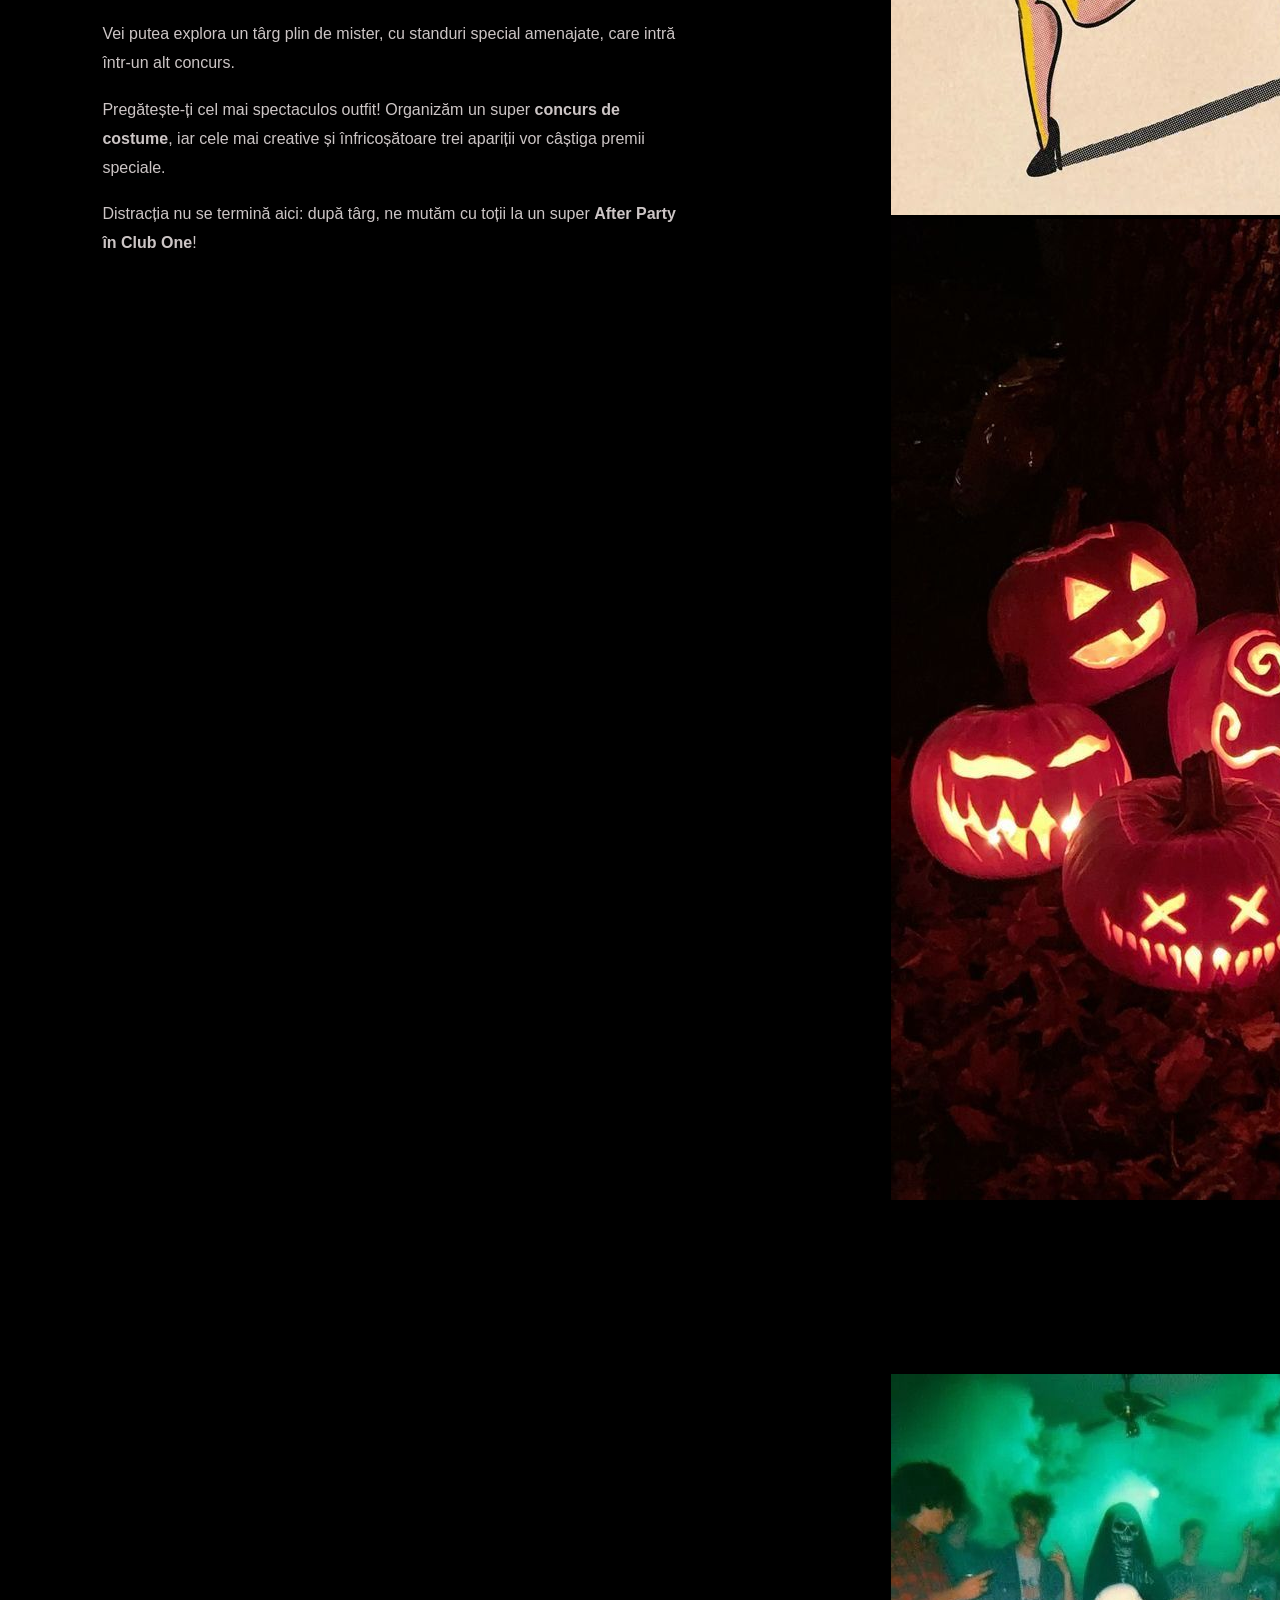
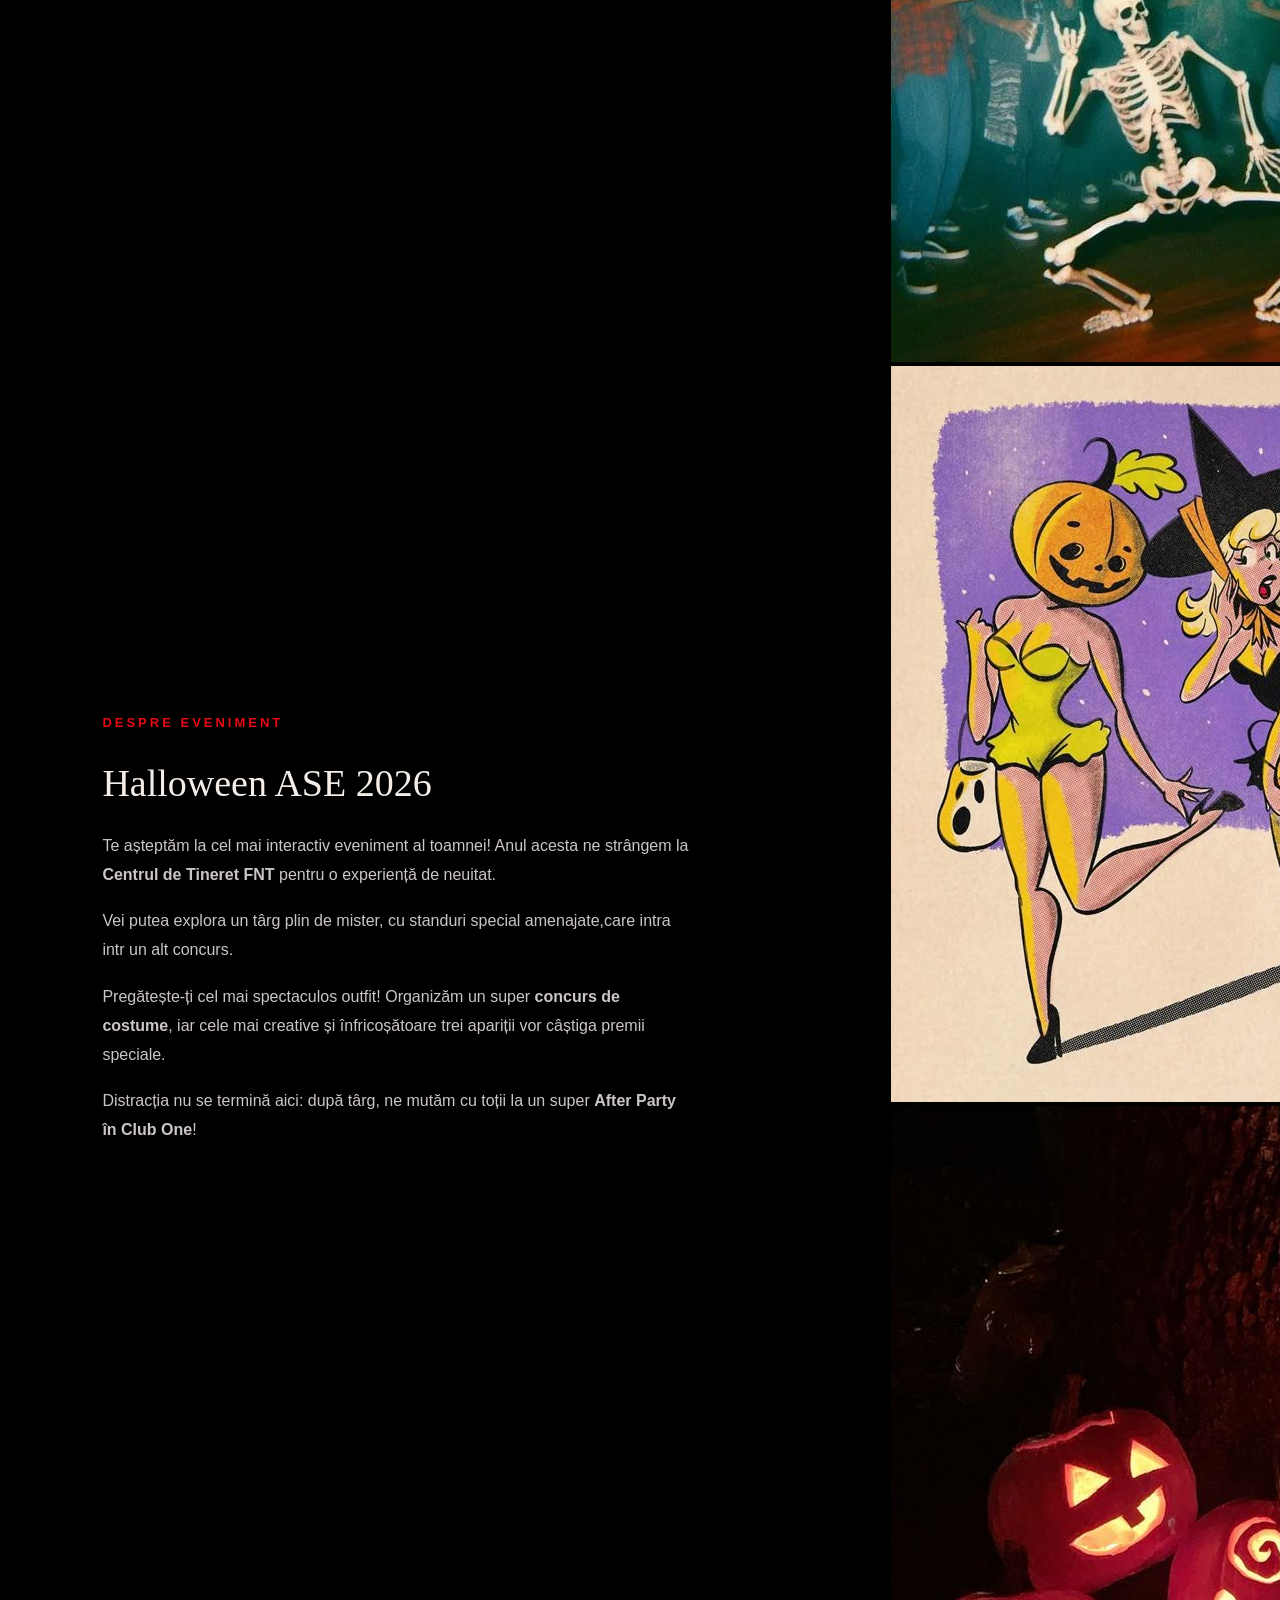
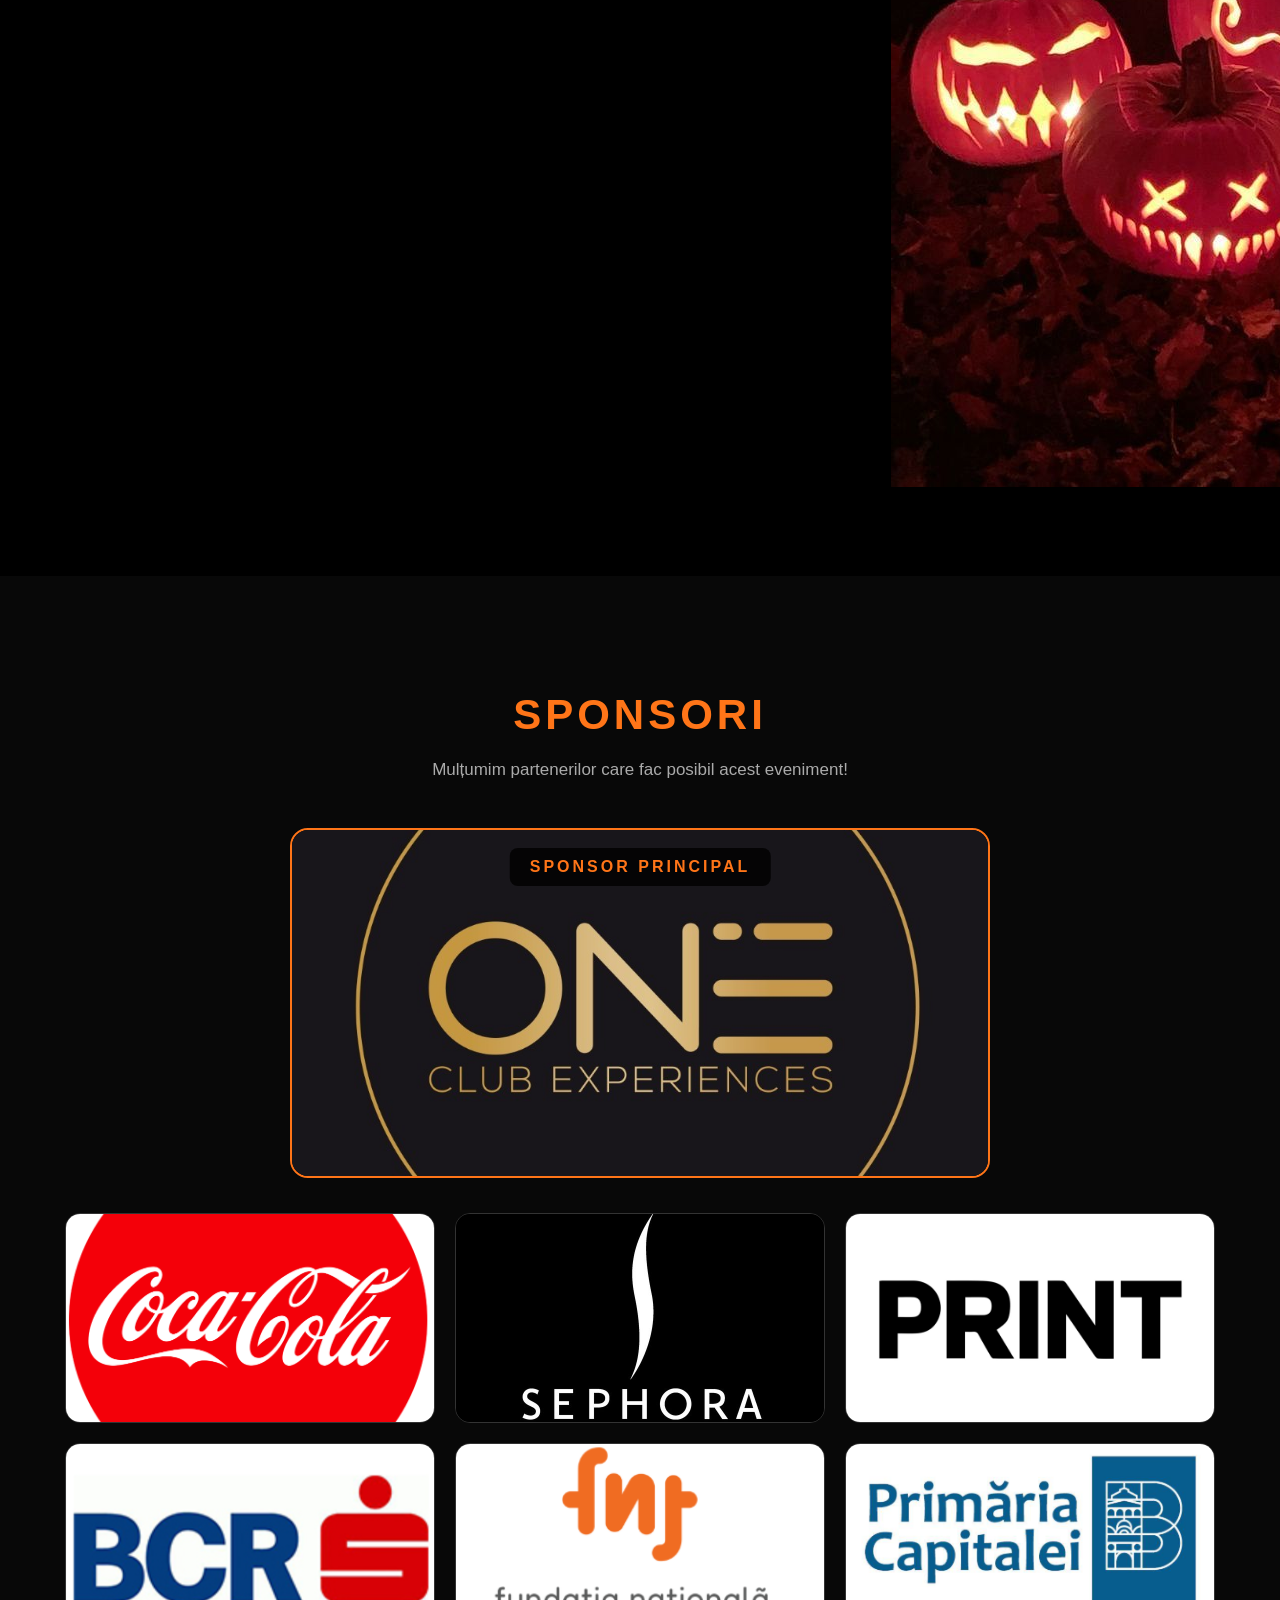
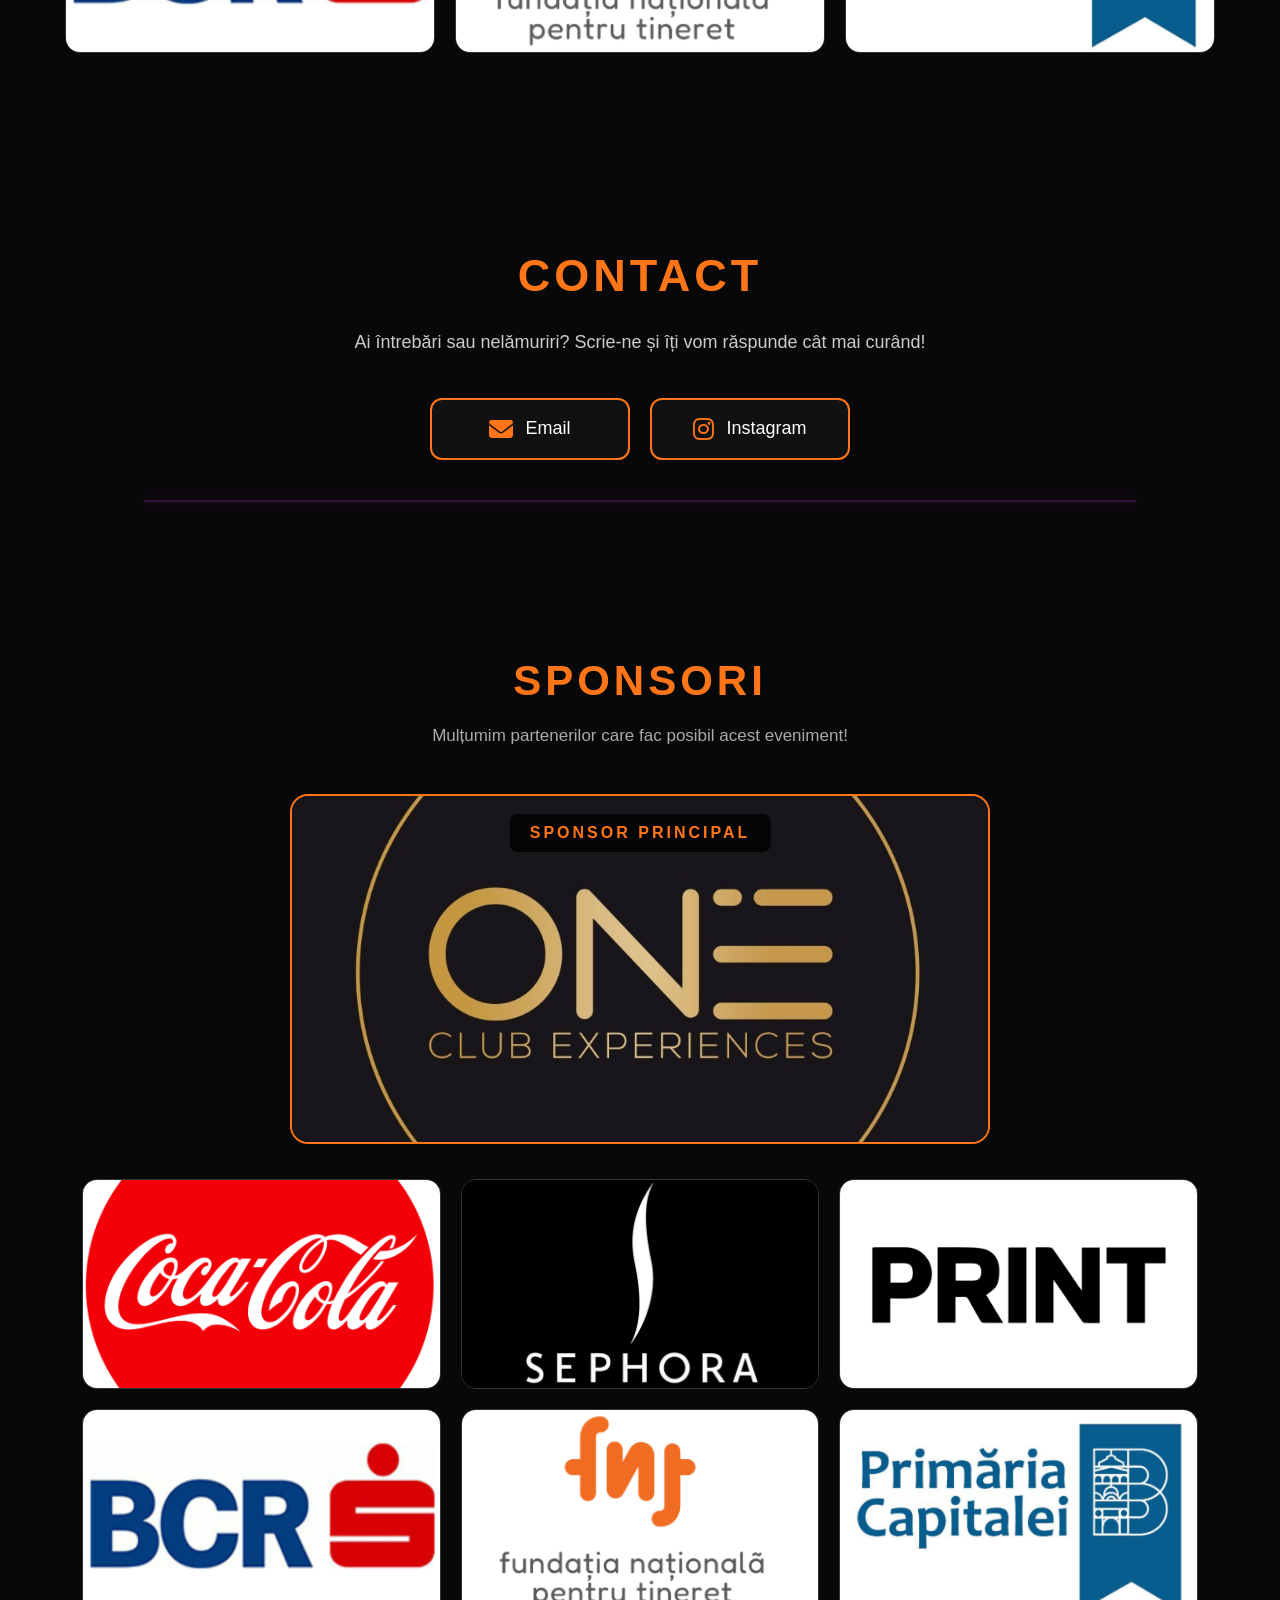
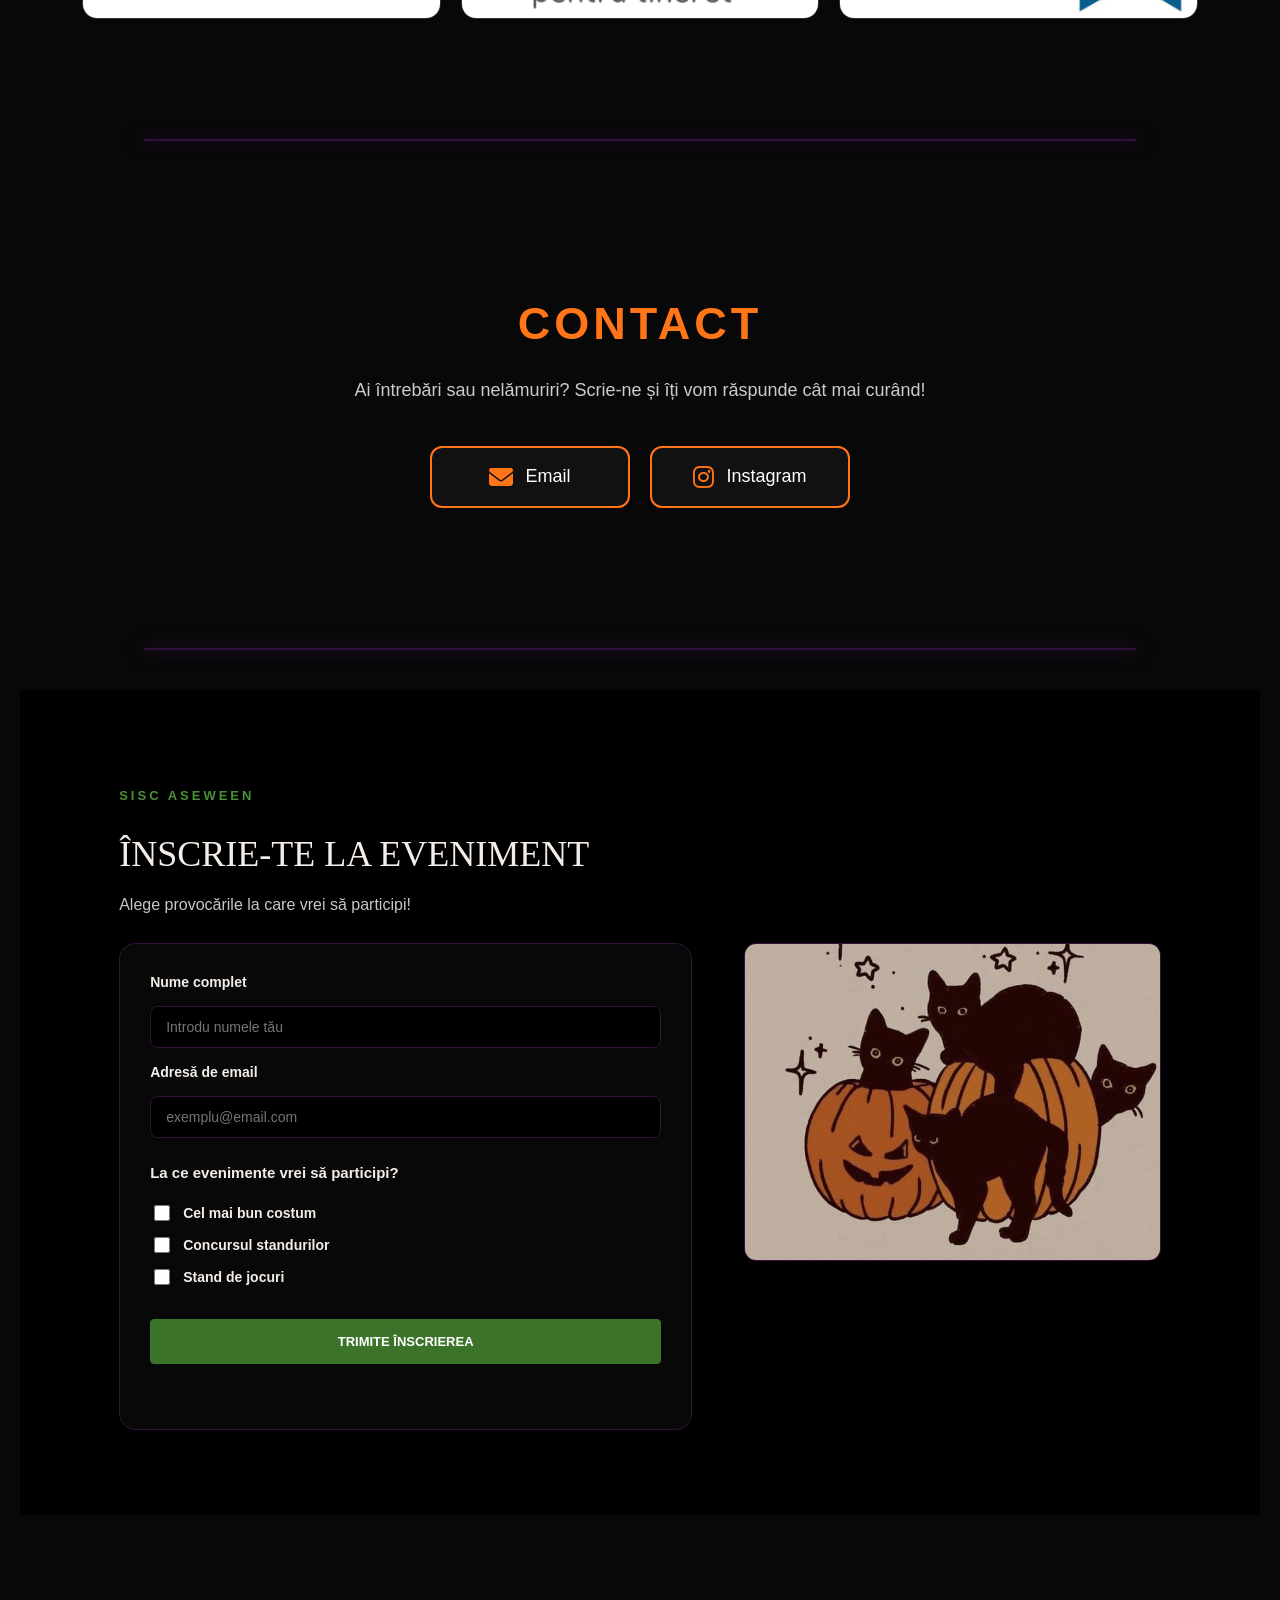
==== commit 5c4b705b: "Merge branch 'main' into john" ====
--- a/index.html
+++ b/index.html
@@ -1,4 +1,3 @@
-
 <!DOCTYPE html>
 <html lang="ro">
 
@@ -8,6 +7,7 @@
     <title>ASEWEEN | Halloween</title>
     <link rel="stylesheet" href="style.css">
     <link rel="icon" type="image/jpeg" href="poze/liliac.jpeg?v=1">
+    <link rel="stylesheet" href="https://cdnjs.cloudflare.com/ajax/libs/font-awesome/6.7.2/css/all.min.css">
 </head>
 
 <body>
@@ -16,7 +16,6 @@
         <div class="nav-interior">
 
             <a href="#acasa" class="logo">ASEWEEN</a>
-            
 
             <div class="linkuri">
                 <a href="#acasa" class="activ">ACASĂ</a>
@@ -25,71 +24,54 @@
                 <a href="#galerie">GALERIE</a>
                 <a href="#evenimente">EVENIMENTE</a>
                 <a href="#parteneri">PARTENERI</a>
+                <a href="#contact">CONTACT</a>
                 <a href="#inscrieri">ÎNSCRIERI</a>
             </div>
 
             <div class="social">
-
                 <span title="Instagram">
-                    <a href="https://www.instagram.com/ase.ween/" target="_blank"><svg viewBox="0 0 24 24" fill="none"
-                         stroke="currentColor" stroke-width="2">
-                        <rect x="3" y="3" width="18"
-                              height="18" rx="5"/>
-                        <circle cx="12" cy="12" r="4"/>
-                        <circle cx="17.5" cy="6.5"
-                                r="1" fill="currentColor"
-                                stroke="none"/>
-                    </svg></a>
-                </span>
-
-                <span title="TikTok">
-                    <a href="" target="_blank">
-                        <svg viewBox="0 0 24 24" fill="currentColor">
-                        <path d="M16.7 2h-3.1v12.3a3.3 3.3
-                        0 1 1-2.9-3.3V7.8a6.5 6.5
-                        0 1 0 6 6.5V8.1c1.3 1.2
-                        3.1 1.9 5 2V5.9c-2.5-.1-4.5-1.6-5-3.9z"/>
-                    </svg>
+                    <a href="https://www.instagram.com/ase.ween/" target="_blank" rel="noopener noreferrer">
+                        <svg viewBox="0 0 24 24" fill="none" stroke="currentColor" stroke-width="2">
+                            <rect x="3" y="3" width="18" height="18" rx="5"/>
+                            <circle cx="12" cy="12" r="4"/>
+                            <circle cx="17.5" cy="6.5" r="1" fill="currentColor" stroke="none"/>
+                        </svg>
                     </a>
                 </span>
 
+                <span title="TikTok">
+                    <a href="https://www.tiktok.com/@ase.ween" target="_blank" rel="noopener noreferrer">
+                        <svg viewBox="0 0 24 24" fill="currentColor">
+                            <path d="M16.7 2h-3.1v12.3a3.3 3.3 0 1 1-2.9-3.3V7.8a6.5 6.5 0 1 0 6 6.5V8.1c1.3 1.2 3.1 1.9 5 2V5.9c-2.5-.1-4.5-1.6-5-3.9z"/>
+                        </svg>
+                    </a>
+                </span>
             </div>
 
         </div>
     </nav>
 
     <header id="acasa">
-
         <img src="poze/banner.jpeg" alt="Banner ASEWEEN">
 
         <div class="butoane-banner">
-
-            <a href="#evenimente" class="buton">
-                DESCOPERĂ EVENIMENTUL
-            </a>
-
-
-            <a href="#inscrieri" class="buton-contur">
-                ÎNSCRIE-TE ACUM
-            </a>
-
-        </div>
-
+            <a href="#evenimente" class="buton">DESCOPERĂ EVENIMENTUL</a>
+            <a href="#echipa" class="buton-contur">PREZENTAREA ECHIPEI</a>
+            <a href="#galerie" class="buton-contur">VEZI GALERIA</a>
+            <a href="#inscrieri" class="buton-contur">ÎNSCRIE-TE ACUM</a>
+        </div>
     </header>
 
     <main>
 
+        <!-- SECȚIUNEA DESPRE PROIECT -->
         <section id="despre" class="despre">
-
             <div class="despre-text">
-
                 <h3>DESPRE PROIECT</h3>
-
                 <h2>
                     De studenți. Pentru studenți.<br>
                     <span>Cu un strop de groază.</span>
                 </h2>
-
                 <p>
                     ASEWEEN nu este doar o petrecere de Halloween,
                     ci o experiență creată de studenți,
@@ -98,32 +80,27 @@
                     iar atmosfera misterioasă transformă
                     o seară obișnuită într-una memorabilă.
                 </p>
-
                 <p>
                     Dincolo de decoruri și surprize,
                     ASEWEEN înseamnă oameni noi,
                     prietenii și amintiri care rămân
                     mult după ce se sting luminile.
                 </p>
-
                 <div class="mesaj-final">
                     Tu vii cu energia. Noi pregătim atmosfera.
                     <strong>Restul devine legendă.</strong>
                 </div>
-
             </div>
 
             <div class="despre-imagine">
-                <img src="poze/sectiunea1.jpeg"
-                     alt="Schelet cu dovleac Halloween">
-            </div>
-
-        </section>
-
-        <div class="linie-separatoare"></div>
-
+                <img src="poze/sectiunea1.jpeg" alt="Schelet cu dovleac Halloween">
+            </div>
+        </section>
+
+        <div class="linie-separatoare"></div>
+
+        <!-- SECȚIUNEA ECHIPĂ -->
         <section id="echipa" class="echipa">
-
             <div class="echipa-titlu">
                 <h3>ECHIPA NOASTRĂ</h3>
                 <h2>
@@ -133,6 +110,20 @@
             </div>
 
             <div class="echipa-grid">
+                <div class="card-membru"><img src="poze/Edu Andrei.jpeg" alt="Edu Andrei"><h4>Andrei</h4></div>
+                <div class="card-membru"><img src="poze/Ichim Tiana.jpeg" alt="Ichim Tiana"><h4>Tiana</h4></div>
+                <div class="card-membru"><img src="poze/Jhon.jpeg" alt="Jhon"><h4>Jhon</h4></div>
+                <div class="card-membru"><img src="poze/Flore Adelina.jpeg" alt="Flore Adelina"><h4>Adelina</h4></div>
+                <div class="card-membru"><img src="poze/Nedelcu Tudor-Ionut.jpeg" alt="Nedelcu Tudor-Ionut"><h4>Tudor</h4></div>
+                <div class="card-membru"><img src="poze/Simona.jpeg" alt="Simona"><h4>Simona</h4></div>
+                <div class="card-membru"><img src="poze/Andrei.jpeg" alt="Andrei"><h4>Andrei</h4></div>
+                <div class="card-membru"><img src="poze/Jarnea Otilia-Cristina.jpeg" alt="Otilia"><h4>Otilia</h4></div>
+                <div class="card-membru"><img src="poze/Alex.jpeg" alt="Alex"><h4>Alex</h4></div>
+                <div class="card-membru"><img src="poze/Ana.jpeg" alt="Ana"><h4>Ana</h4></div>
+                <div class="card-membru"><img src="poze/Federica Stefania.jpeg" alt="Federica Stefania"><h4>Federica</h4></div>
+                <div class="card-membru"><img src="poze/Alexia.jpeg" alt="Alexia"><h4>Alexia</h4></div>
+                <div class="card-membru"><img src="poze/Bianca.jpeg" alt="Bianca"><h4>Bianca</h4></div>
+                <div class="card-membru"><img src="poze/Daria Gavrila.jpeg" alt="Daria Gavrila"><h4>Daria</h4></div>
 
                 <div class="card-membru">
                     <img src="poze/Edu Andrei.jpeg" alt="Edu Andrei">
@@ -180,9 +171,10 @@
                 </div>
 
                 <div class="card-membru">
-                    <img src="poze/Ana.jpeg" alt="Ana">
-                    <h4>Ana</h4>
-                </div>
+                    <div class="cadru-leo"><img src="poze/Leo.jpeg" alt="Leo"></div>
+                    <h4>Leo</h4>
+                </div>
+                <div class="card-membru"><img src="poze/Stefan.jpeg" alt="Stefan"><h4>Stefan</h4></div>
 
                 <div class="card-membru">
                     <img src="poze/Federica Stefania.jpeg" alt="Federica Stefania">
@@ -210,41 +202,23 @@
 
 
                 <div class="card-membru">
-                    <img src="poze/Stefan.jpeg" alt="Stefan">
-                    <h4>Stefan</h4>
-                </div>
-
-                <div class="card-membru">
-                    <div class="cadru-luca">
-                        <img src="poze/Luca.jpeg" alt="Luca">
-                    </div>
+                    <div class="cadru-luca"><img src="poze/Luca.jpeg" alt="Luca"></div>
                     <h4>Luca</h4>
                 </div>
-
-                <div class="card-membru">
-                    <img src="poze/Gaby.jpeg" alt="Gaby">
-                    <h4>Gaby</h4>
-                </div>
-
-            </div>
-
-        </section>
-
-        <div class="linie-separatoare"></div>
-
+                <div class="card-membru"><img src="poze/Gaby.jpeg" alt="Gaby"><h4>Gaby</h4></div>
+            </div>
+        </section>
+
+        <div class="linie-separatoare"></div>
+
+        <!-- SECȚIUNEA GALERIE -->
         <section id="galerie" class="galerie">
-
             <div class="galerie-continut">
                 <h3>GALERIE FOTO</h3>
-
                 <h2>
                     Așa s-a născut ASEWEEN.<br>
-                    <span>
-                        Fiecare moment a fost făcut cu drag
-                        de echipa noastră.
-                    </span>
+                    <span>Fiecare moment a fost făcut cu drag de echipa noastră.</span>
                 </h2>
-
                 <p class="galerie-descriere">
                     Aruncă o privire asupra magiei create împreună!
                 </p>
@@ -258,13 +232,28 @@
             </div>
 
             <div class="galerie-centru">
-                <img src="poze/pozarandom.jpg" alt="cactus">
-            </div>
-
-        </section>
-
-        <div class="linie-separatoare"></div>
-
+                <img src="poze/iesire_3.jpeg" alt="Ieşiri">
+            </div>
+        </section>
+
+        <div class="linie-separatoare"></div>
+
+        <!-- SECȚIUNEA EVENIMENTE (Corectat ID din 'despre' în 'evenimente') -->
+        <section id="evenimente" class="despre">
+            <div class="despre-text">
+                <h3>DESPRE EVENIMENT</h3>
+                <h2>Halloween ASE 2026</h2>
+                <p>Te așteptăm la cel mai interactiv eveniment al toamnei! Anul acesta ne strângem la <strong>Centrul de Tineret FNT</strong> pentru o experiență de neuitat.</p>
+                <p>Vei putea explora un târg plin de mister, cu standuri special amenajate, care intră într-un alt concurs.</p>
+                <p>Pregătește-ți cel mai spectaculos outfit! Organizăm un super <strong>concurs de costume</strong>, iar cele mai creative și înfricoșătoare trei apariții vor câștiga premii speciale.</p>
+                <p>Distracția nu se termină aici: după târg, ne mutăm cu toții la un super <strong>After Party în Club One</strong>!</p>
+            </div>
+            <div class="imgeven">
+                <img src="poze/schelete2.jpeg" alt="Schelete decorativ">
+                <img src="poze/doamnele.jpeg" alt="Participanți costume">
+                <img src="poze/dovleci.jpeg" alt="Dovleci Halloween">
+            </div>
+        </section>
     </main>
 
     <a href="#acasa" id="buton-sus"
@@ -365,96 +354,109 @@
 
    
 
-</section>
-
-
-
-<div class="linie-separatoare"></div>
-
-    <section id="inscrieri" class="registration-section">
-        <div class="registration-continut-flex">
-
-        <div class="registration-stanga">
-            <h1>SISC ASEWEEN</h1>
-            <h2>ÎNSCRIE-TE LA EVENIMENT</h2>
-
-            <p>Alege provocările la care vrei să participi!</p>
-
-            <form id="registration-form">
-
-                <label for="nume">Nume complet</label>
-                <input
-                    type="text"
-                    id="nume"
-                    name="nume"
-                    placeholder="Introdu numele tău"
-                    required
-                >
-
-                <label for="email">Adresă de email</label>
-                <input
-                    type="email"
-                    id="email"
-                    name="email"
-                    placeholder="exemplu@email.com"
-                    required
-                >
-
-                <h3>La ce evenimente vrei să participi?</h3>
-
-                <div class="checkbox-group">
-
-                    <label class="checkbox-option">
-                        <input
-                            type="checkbox"
-                            name="evenimente"
-                            value="Cel mai bun costum"
-                        >
-                        Cel mai bun costum
-                    </label>
-
-                    <label class="checkbox-option">
-                        <input
-                            type="checkbox"
-                            name="evenimente"
-                            value="Concursul standurilor"
-                        >
-                        Concursul standurilor
-                    </label>
-
-                    <label class="checkbox-option">
-                        <input
-                            type="checkbox"
-                            name="evenimente"
-                            value="Stand de jocuri"
-                        >
-                        Stand de jocuri
-                    </label>
-
-                </div>
-
-                <button type="submit">
-                    TRIMITE îNSCRIEREA
-                </button>
-
-                <p id="mesaj"></p>
-
-            </form>
-        </div>
-
-            <div class="registration-dreapta">
-                <img src="poze/pozaformular.jpeg" alt="Poza formular">
-            </div>
-
-    </div>
-</section>
-
-
-
-
-
-
-    <script src="script.js"></script>
-
+        <div class="linie-separatoare"></div>
+
+        <!-- SECȚIUNEA SPONSORI -->
+        <section id="parteneri" class="sponsors-section">
+            <h2 class="section-title">SPONSORI</h2>
+            <p class="section-description">
+                Mulțumim partenerilor care fac posibil acest eveniment!
+            </p>
+
+            <div class="main-sponsor">
+                <h3>SPONSOR PRINCIPAL</h3>
+                <img src="poze/one.jpeg" alt="Club ONE">
+            </div>
+
+            <div class="sponsors-grid">
+                <div class="sponsor-card"><img src="poze/cola.jpeg" alt="Coca-Cola"></div>
+                <div class="sponsor-card"><img src="poze/sephora.jpeg" alt="Sephora"></div>
+                <div class="sponsor-card"><img src="poze/print.jpeg" alt="Printmag"></div>
+                <div class="sponsor-card"><img src="poze/bcr.jpeg" alt="BCR"></div>
+                <div class="sponsor-card"><img src="poze/fnt.jpeg" alt="FNT"></div>
+                <div class="sponsor-card"><img src="poze/pc.jpeg" alt="Primaria Bucuresti"></div>
+            </div>
+        </section>
+
+        <div class="linie-separatoare"></div>
+
+        <!-- SECȚIUNEA CONTACT -->
+        <section id="contact" class="contact-section">
+            <h2 class="section-title">CONTACT</h2>
+            <p class="contact-description">
+                Ai întrebări sau nelămuriri?
+                Scrie-ne și îți vom răspunde cât mai curând!
+            </p>
+
+            <div class="contact-buttons">
+                <a href="https://mail.google.com/mail/?view=cm&fs=1&to=aseafterlife%40gmail.com" target="_blank" rel="noopener noreferrer" class="contact-button">
+                    <i class="fa-solid fa-envelope"></i>
+                    <span>Email</span>
+                </a>
+
+                <a href="https://www.instagram.com/ase.ween/" target="_blank" rel="noopener noreferrer" class="contact-button">
+                    <i class="fa-brands fa-instagram"></i>
+                    <span>Instagram</span>
+                </a>
+            </div>
+        </section>
+
+        <div class="linie-separatoare"></div>
+
+        <!-- SECȚIUNEA ÎNSCRIERI -->
+        <section id="inscrieri" class="registration-section">
+            <div class="registration-continut-flex">
+                <div class="registration-stanga">
+                    <h1>SiSC ASEWEEN</h1>
+                    <h2>ÎNSCRIE-TE LA EVENIMENT</h2>
+
+                    <p>Alege provocările la care vrei să participi!</p>
+
+                    <form id="registration-form">
+                        <label for="nume">Nume complet</label>
+                        <input type="text" id="nume" name="nume" placeholder="Introdu numele tău" required>
+
+                        <label for="email">Adresă de email</label>
+                        <input type="email" id="email" name="email" placeholder="exemplu@email.com" required>
+
+                        <h3>La ce evenimente vrei să participi?</h3>
+
+                        <div class="checkbox-group">
+                            <label class="checkbox-option">
+                                <input type="checkbox" name="evenimente" value="Cel mai bun costum">
+                                Cel mai bun costum
+                            </label>
+
+                            <label class="checkbox-option">
+                                <input type="checkbox" name="evenimente" value="Concursul standurilor">
+                                Concursul standurilor
+                            </label>
+
+                            <label class="checkbox-option">
+                                <input type="checkbox" name="evenimente" value="Stand de jocuri">
+                                Stand de jocuri
+                            </label>
+                        </div>
+
+                        <button type="submit">TRIMITE ÎNSCRIEREA</button>
+                        <p id="mesaj"></p>
+                    </form>
+                </div>
+
+                <div class="registration-dreapta">
+                    <img src="poze/pozaformular.jpeg" alt="Poza formular">
+                </div>
+            </div>
+        </section>
+
+    </main>
+
+    <!-- BUTON BACK TO TOP -->
+    <a href="#acasa" id="buton-sus" title="Înapoi sus" aria-label="Înapoi sus">
+        <img src="poze/liliac.jpeg" alt="Inapoi sus">
+    </a>
+
+    <script src="script.js?v=2"></script>
 </body>
-</html>
+
+</html>
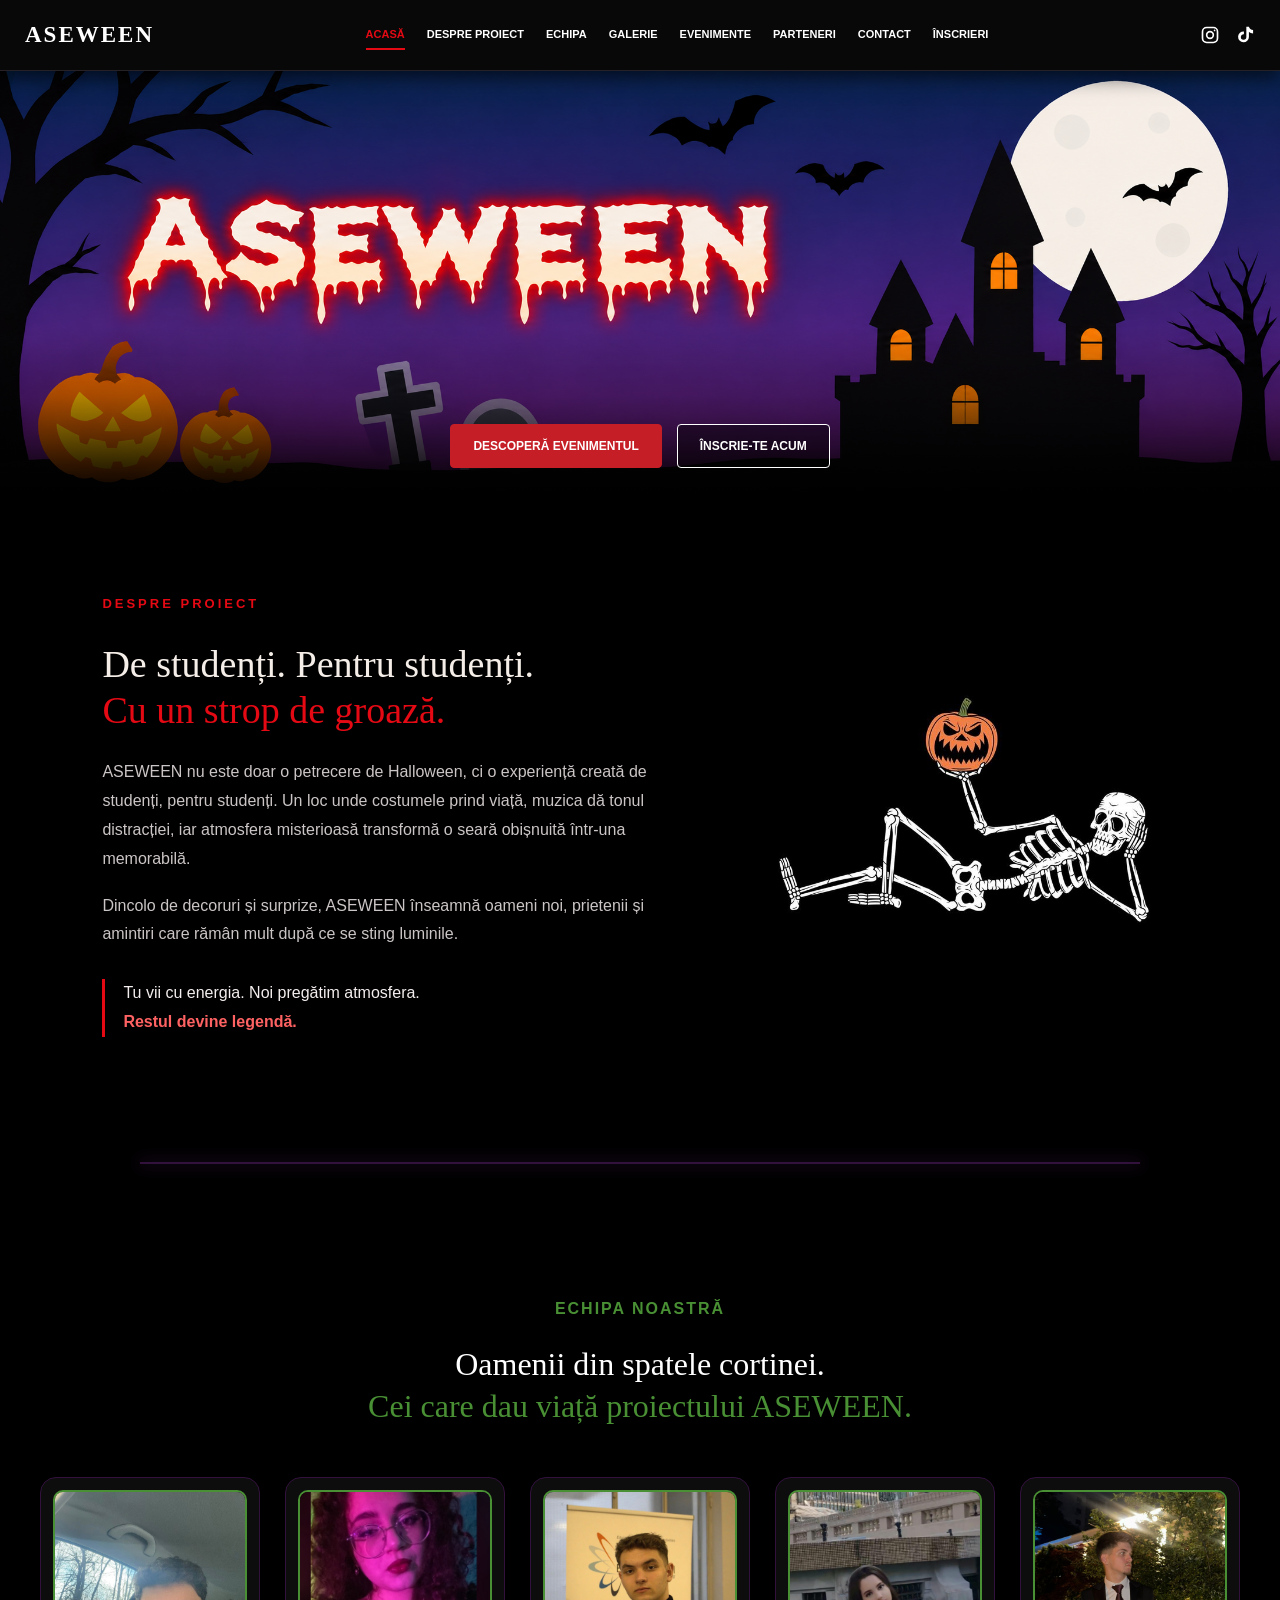
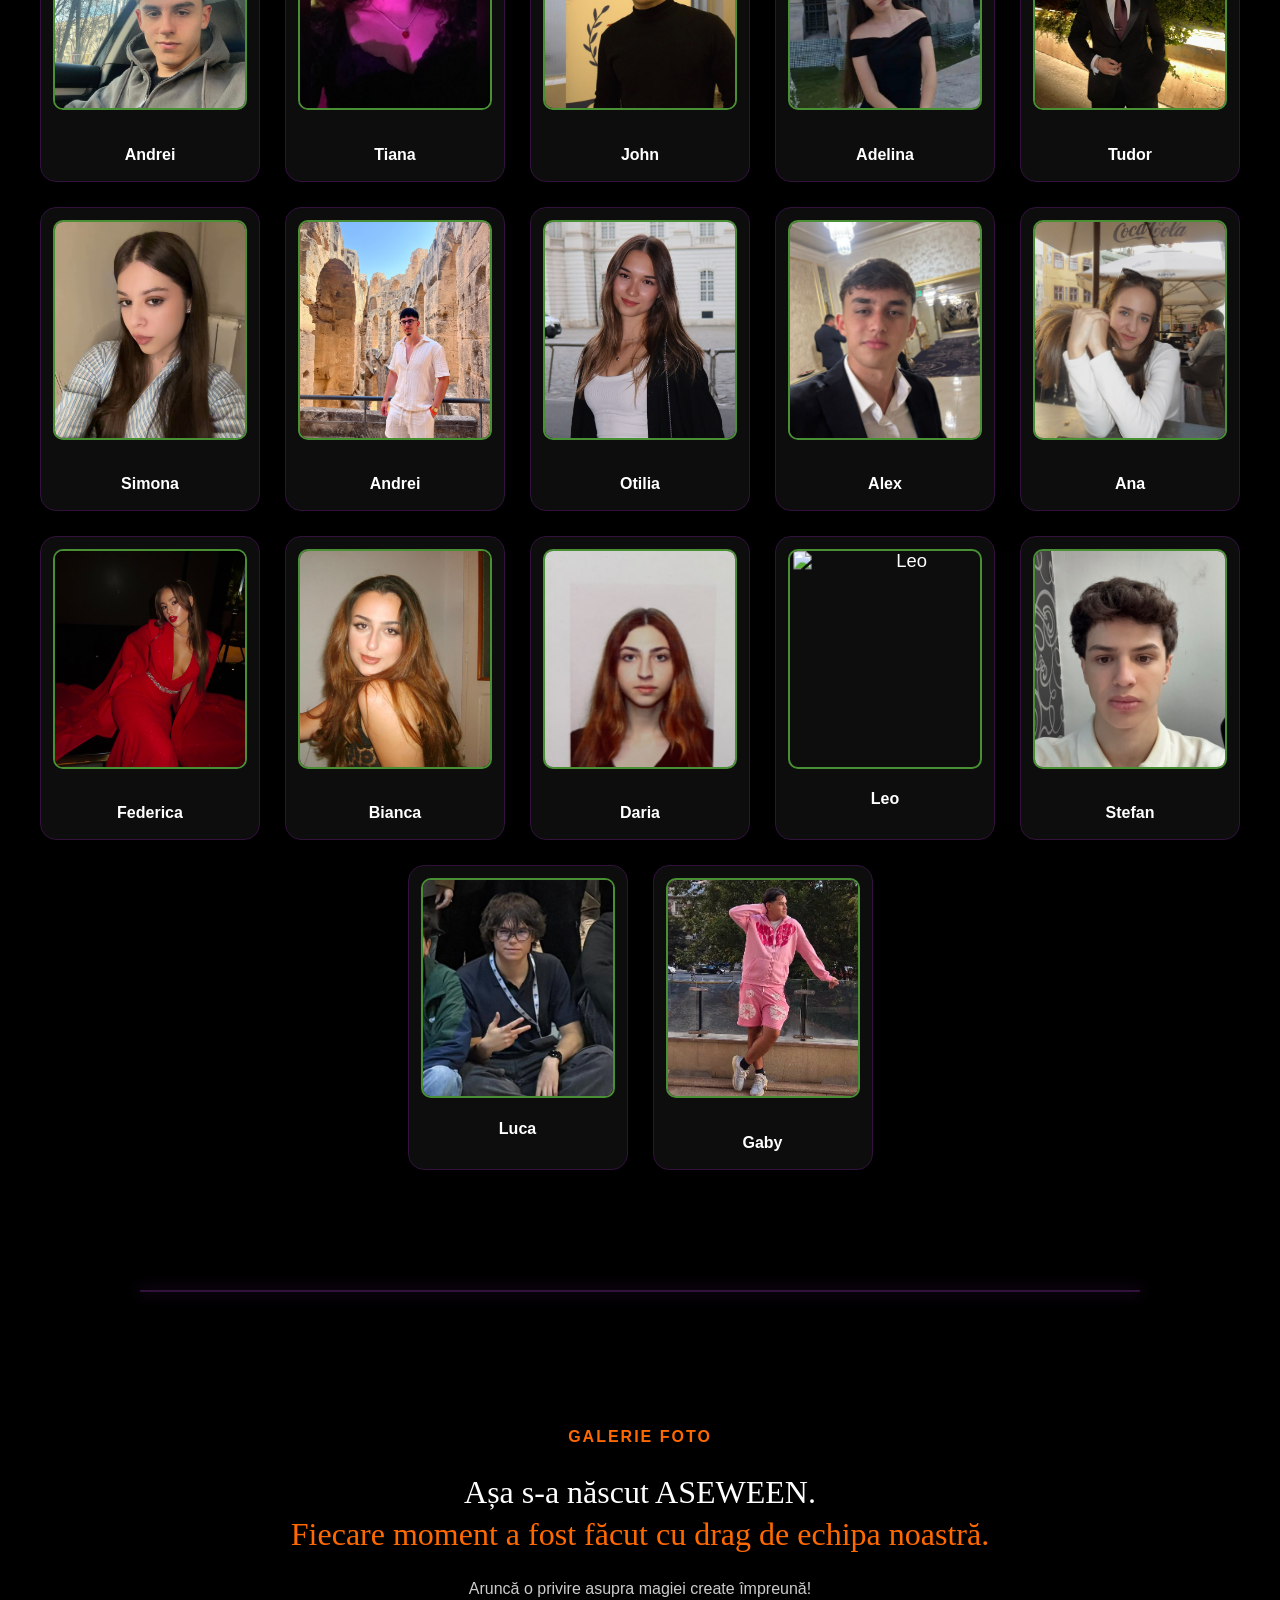
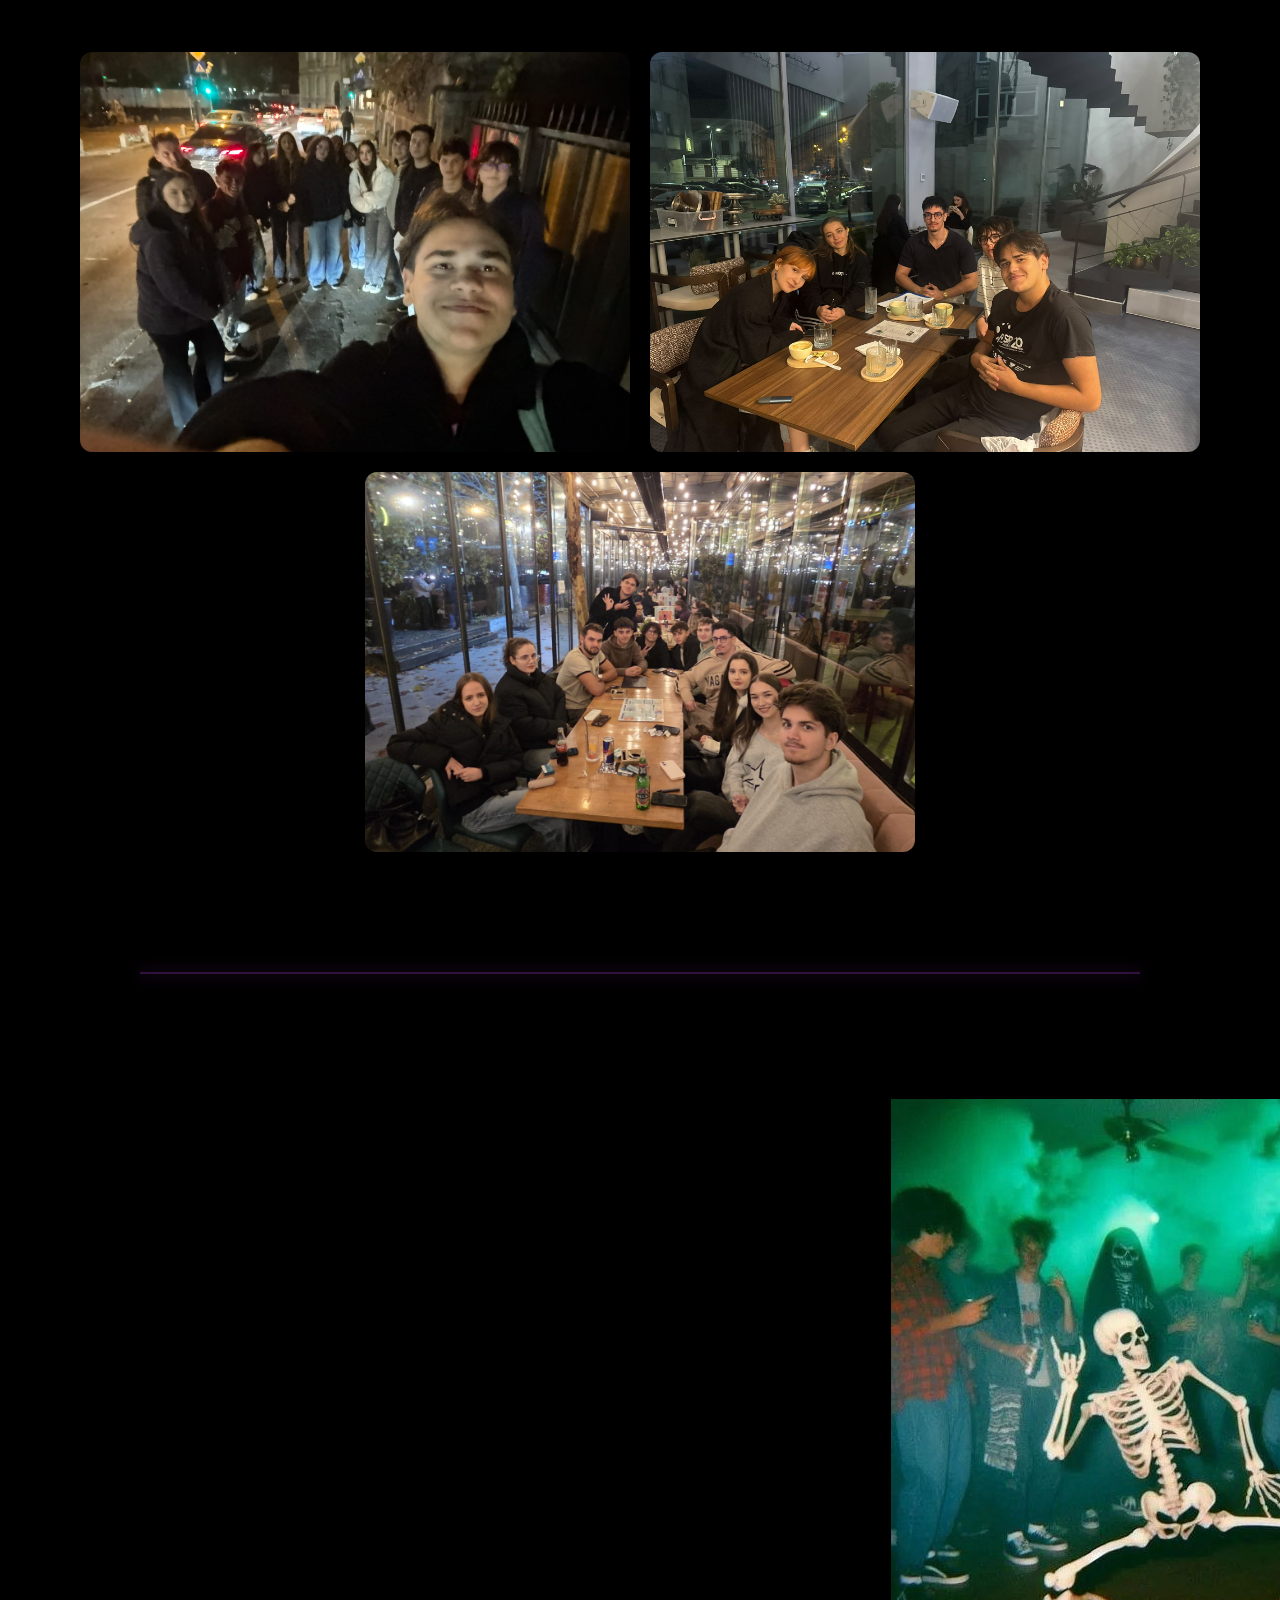
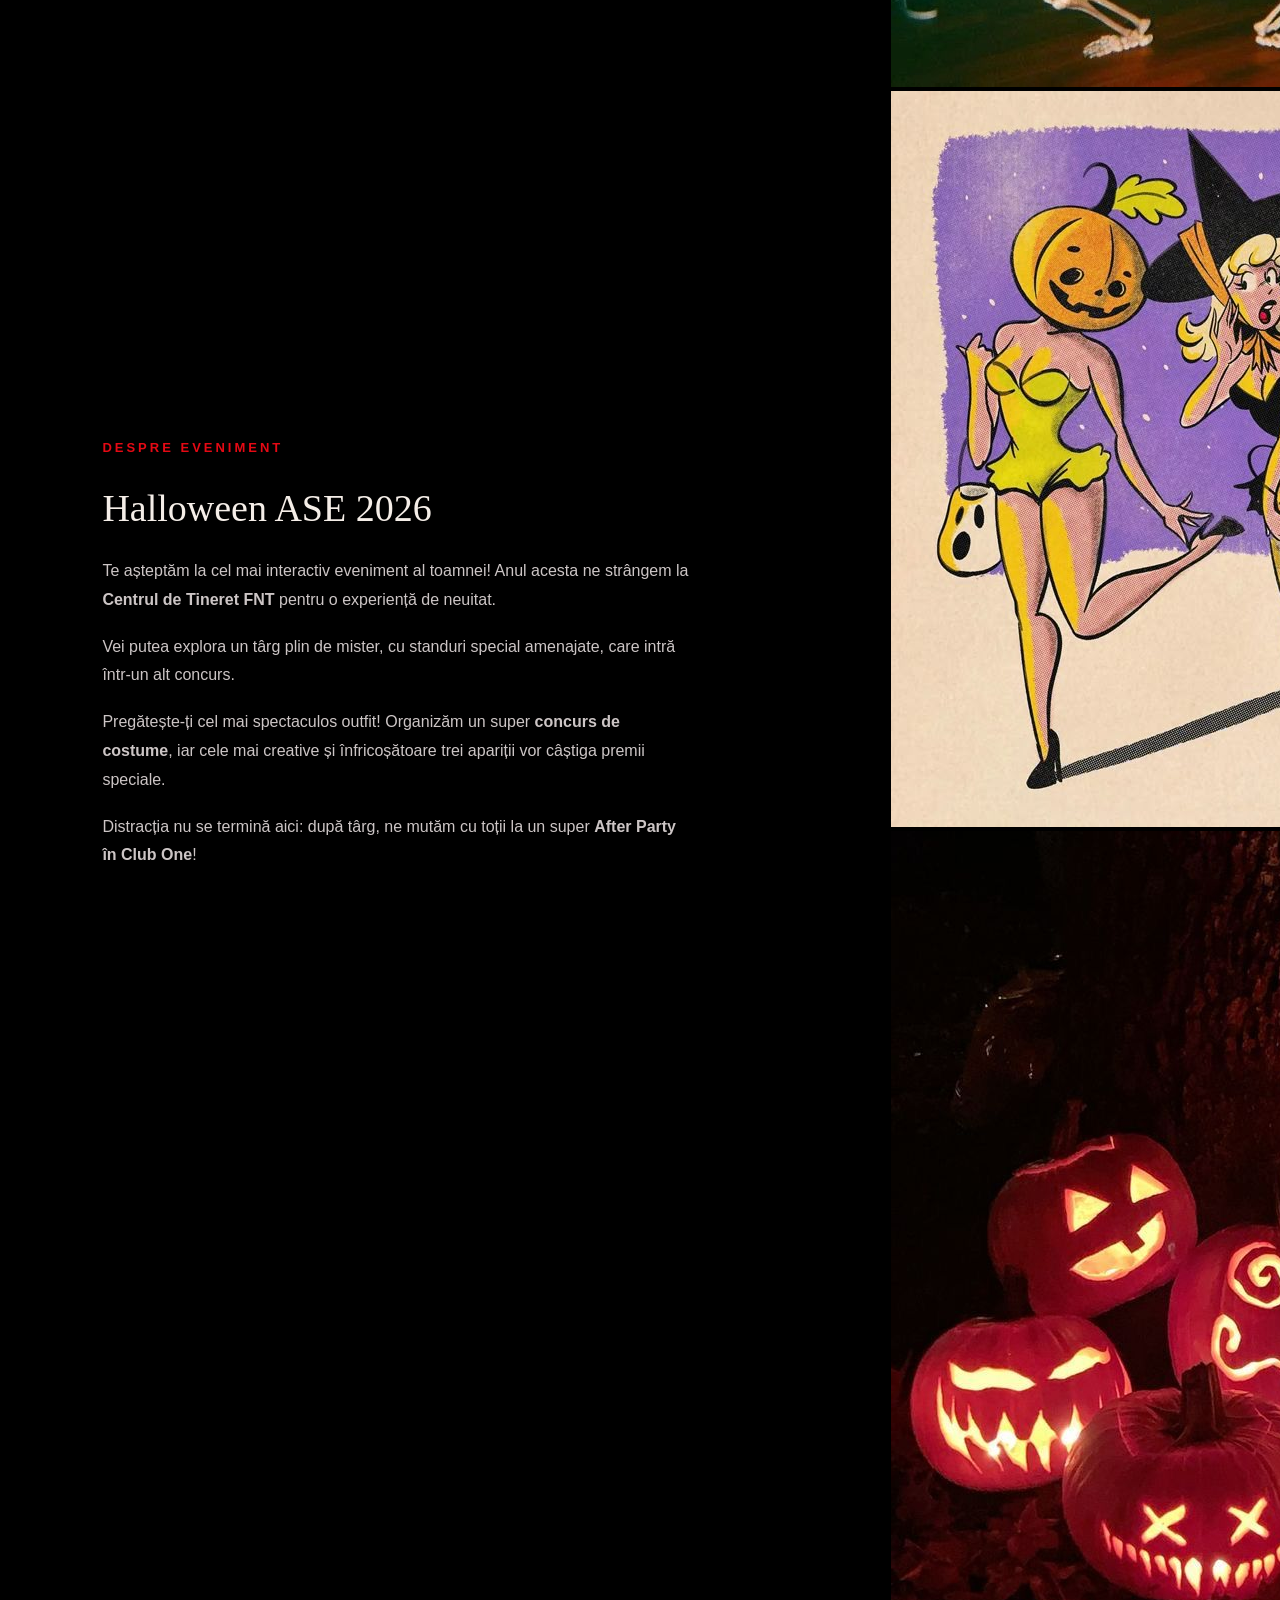
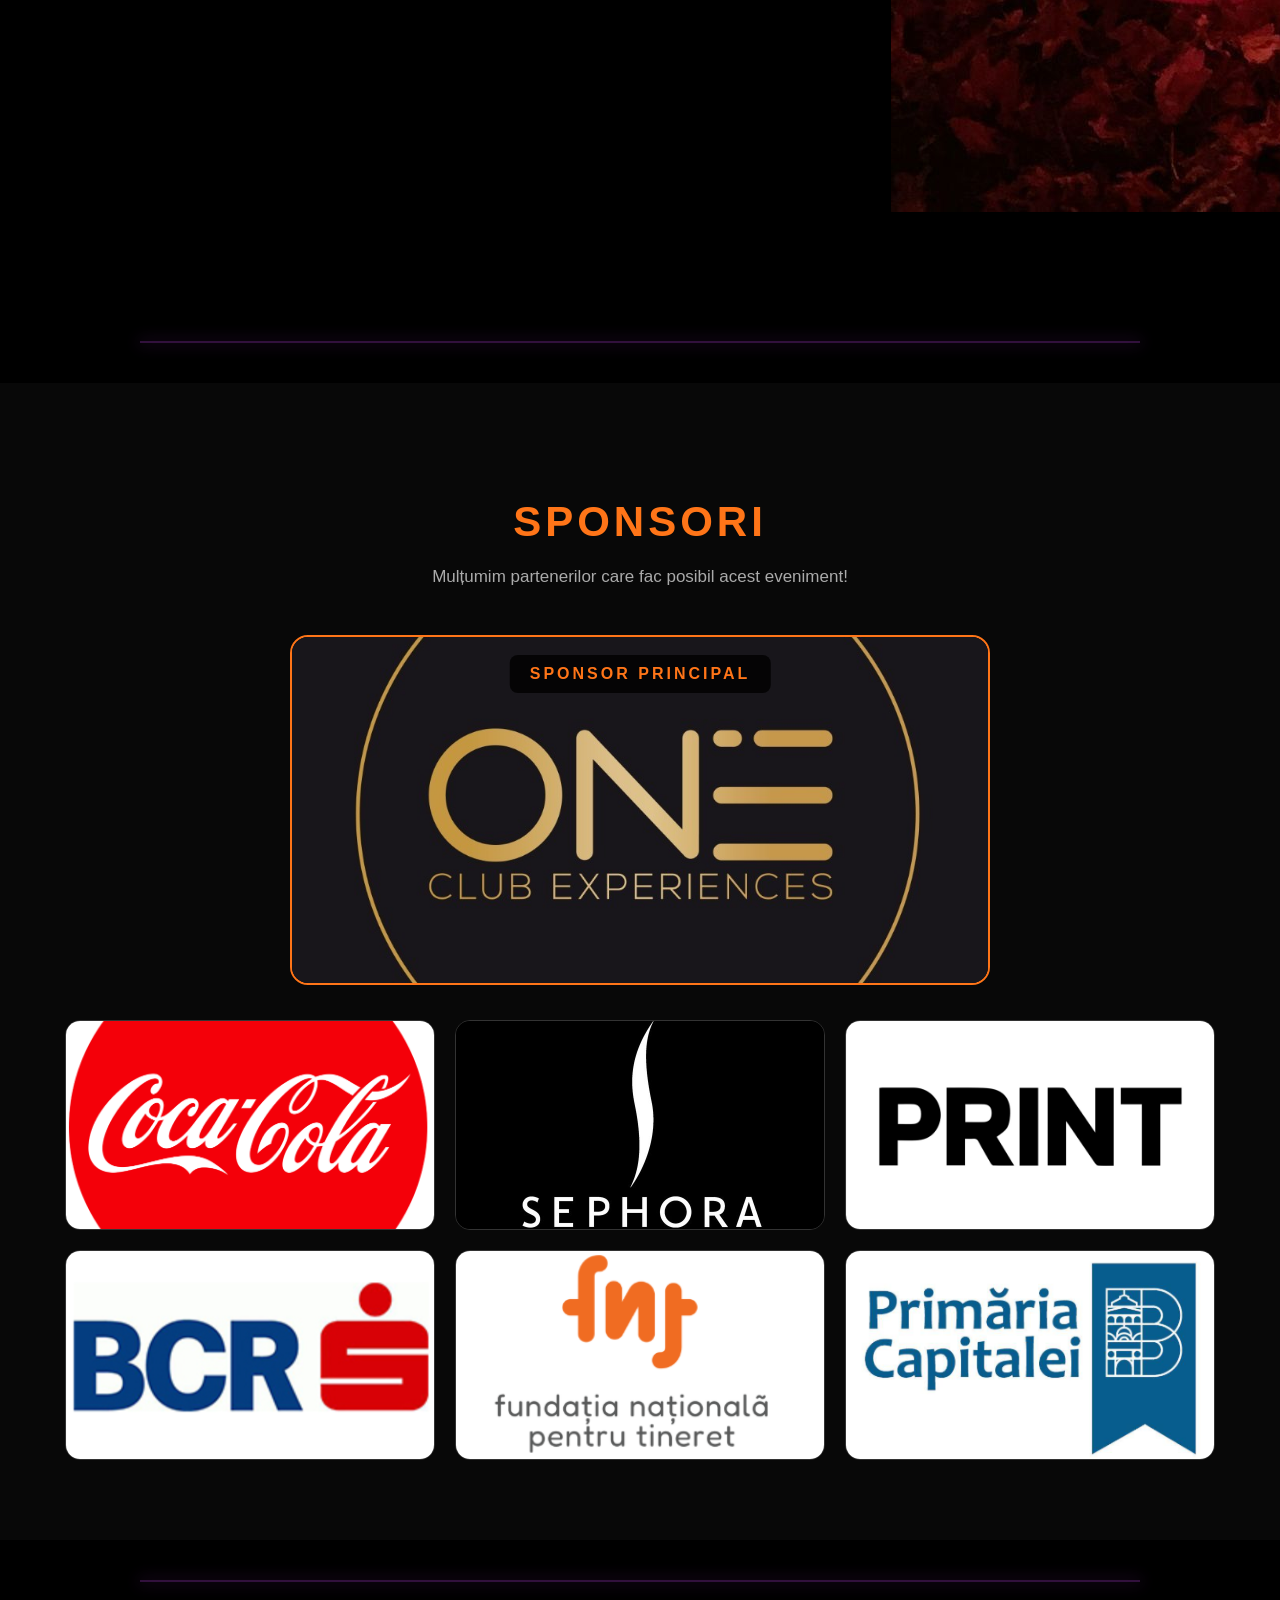
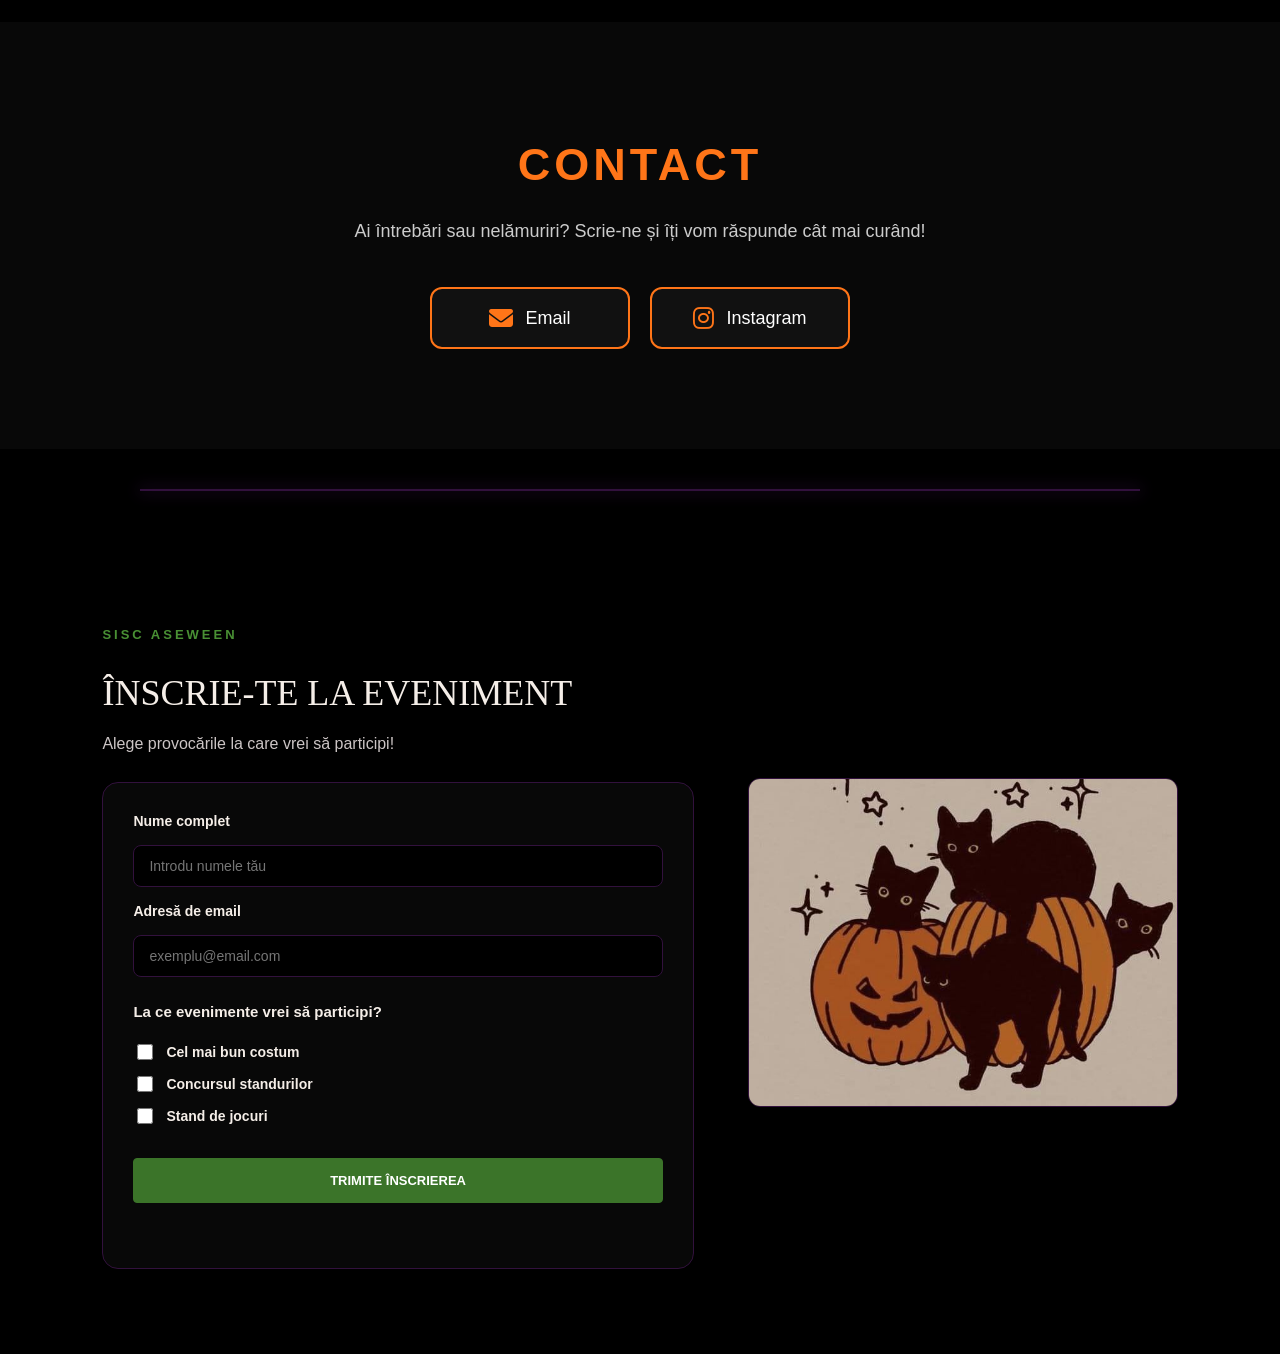
==== commit cab5227d: "Am actualizat-tia" ====
--- a/index.html
+++ b/index.html
@@ -14,7 +14,6 @@
 
     <nav id="meniu">
         <div class="nav-interior">
-
             <a href="#acasa" class="logo">ASEWEEN</a>
 
             <div class="linkuri">
@@ -47,7 +46,6 @@
                     </a>
                 </span>
             </div>
-
         </div>
     </nav>
 
@@ -56,8 +54,7 @@
 
         <div class="butoane-banner">
             <a href="#evenimente" class="buton">DESCOPERĂ EVENIMENTUL</a>
-            <a href="#echipa" class="buton-contur">PREZENTAREA ECHIPEI</a>
-            <a href="#galerie" class="buton-contur">VEZI GALERIA</a>
+
             <a href="#inscrieri" class="buton-contur">ÎNSCRIE-TE ACUM</a>
         </div>
     </header>
@@ -112,7 +109,7 @@
             <div class="echipa-grid">
                 <div class="card-membru"><img src="poze/Edu Andrei.jpeg" alt="Edu Andrei"><h4>Andrei</h4></div>
                 <div class="card-membru"><img src="poze/Ichim Tiana.jpeg" alt="Ichim Tiana"><h4>Tiana</h4></div>
-                <div class="card-membru"><img src="poze/Jhon.jpeg" alt="Jhon"><h4>Jhon</h4></div>
+                <div class="card-membru"><img src="poze/John.jpeg" alt="John"><h4>John</h4></div>
                 <div class="card-membru"><img src="poze/Flore Adelina.jpeg" alt="Flore Adelina"><h4>Adelina</h4></div>
                 <div class="card-membru"><img src="poze/Nedelcu Tudor-Ionut.jpeg" alt="Nedelcu Tudor-Ionut"><h4>Tudor</h4></div>
                 <div class="card-membru"><img src="poze/Simona.jpeg" alt="Simona"><h4>Simona</h4></div>
@@ -121,86 +118,13 @@
                 <div class="card-membru"><img src="poze/Alex.jpeg" alt="Alex"><h4>Alex</h4></div>
                 <div class="card-membru"><img src="poze/Ana.jpeg" alt="Ana"><h4>Ana</h4></div>
                 <div class="card-membru"><img src="poze/Federica Stefania.jpeg" alt="Federica Stefania"><h4>Federica</h4></div>
-                <div class="card-membru"><img src="poze/Alexia.jpeg" alt="Alexia"><h4>Alexia</h4></div>
                 <div class="card-membru"><img src="poze/Bianca.jpeg" alt="Bianca"><h4>Bianca</h4></div>
                 <div class="card-membru"><img src="poze/Daria Gavrila.jpeg" alt="Daria Gavrila"><h4>Daria</h4></div>
-
-                <div class="card-membru">
-                    <img src="poze/Edu Andrei.jpeg" alt="Edu Andrei">
-                    <h4>Andrei</h4>
-                </div>
-
-                <div class="card-membru">
-                    <img src="poze/Ichim Tiana.jpeg" alt="Ichim Tiana">
-                    <h4>Tiana</h4>
-                </div>
-
-                <div class="card-membru">
-                    <img src="poze/John.jpeg" alt="John">
-                    <h4>John</h4>
-                </div>
-
-                <div class="card-membru">
-                    <img src="poze/Flore Adelina.jpeg" alt="Flore Adelina">
-                    <h4>Adelina</h4>
-                </div>
-
-                <div class="card-membru">
-                    <img src="poze/Nedelcu Tudor-Ionut.jpeg" alt="Nedelcu Tudor-Ionut">
-                    <h4>Tudor</h4>
-                </div>
-
-                <div class="card-membru">
-                    <img src="poze/Simona.jpeg" alt="Simona">
-                    <h4>Simona</h4>
-                </div>
-
-                <div class="card-membru">
-                    <img src="poze/Andrei.jpeg" alt="Andrei">
-                    <h4>Andrei</h4>
-                </div>
-
-                <div class="card-membru">
-                    <img src="poze/Jarnea Otilia-Cristina.jpeg" alt="Otilia">
-                    <h4>Otilia</h4>
-                </div>
-
-                <div class="card-membru">
-                    <img src="poze/Alex.jpeg" alt="Alex">
-                    <h4>Alex</h4>
-                </div>
-
                 <div class="card-membru">
                     <div class="cadru-leo"><img src="poze/Leo.jpeg" alt="Leo"></div>
                     <h4>Leo</h4>
                 </div>
                 <div class="card-membru"><img src="poze/Stefan.jpeg" alt="Stefan"><h4>Stefan</h4></div>
-
-                <div class="card-membru">
-                    <img src="poze/Federica Stefania.jpeg" alt="Federica Stefania">
-                    <h4>Federica</h4>
-                </div>
-
-
-                <div class="card-membru">
-                    <img src="poze/Bianca.jpeg" alt="Bianca">
-                    <h4>Bianca</h4>
-                </div>
-
-                <div class="card-membru">
-                    <img src="poze/Daria Gavrila.jpeg" alt="Daria Gavrila">
-                    <h4>Daria</h4>
-                </div>
-
-                
-          <div class="card-membru">
-               <div class="cadru-leo">
-              <img src="poze/Leo.jpeg" alt="Leo">
-             </div>
-                  <h4>Leo</h4>
-                </div>
-
-
                 <div class="card-membru">
                     <div class="cadru-luca"><img src="poze/Luca.jpeg" alt="Luca"></div>
                     <h4>Luca</h4>
@@ -232,13 +156,13 @@
             </div>
 
             <div class="galerie-centru">
-                <img src="poze/iesire_3.jpeg" alt="Ieşiri">
-            </div>
-        </section>
-
-        <div class="linie-separatoare"></div>
-
-        <!-- SECȚIUNEA EVENIMENTE (Corectat ID din 'despre' în 'evenimente') -->
+                <img src="poze/iesire_3.jpeg" alt="Iesire 3">
+            </div>
+        </section>
+
+        <div class="linie-separatoare"></div>
+
+        <!-- SECȚIUNEA EVENIMENTE -->
         <section id="evenimente" class="despre">
             <div class="despre-text">
                 <h3>DESPRE EVENIMENT</h3>
@@ -254,105 +178,6 @@
                 <img src="poze/dovleci.jpeg" alt="Dovleci Halloween">
             </div>
         </section>
-    </main>
-
-    <a href="#acasa" id="buton-sus"
-       title="Înapoi sus" aria-label="Înapoi sus">
-        <img src="poze/liliac.jpeg" alt="">
-    </a>
-
-    <section id="evenimente" class="despre">
-    <div class="despre-text">
-        <h3>DESPRE EVENIMENT</h3>
-        <h2>Halloween ASE 2026</h2>
-        <p>Te așteptăm la cel mai interactiv eveniment al toamnei! Anul acesta ne strângem la <strong>Centrul de Tineret FNT</strong> pentru o experiență de neuitat.</p>
-        <p>Vei putea explora un târg plin de mister, cu standuri special amenajate,care intra intr un alt concurs.</p>
-        <p>Pregătește-ți cel mai spectaculos outfit! Organizăm un super <strong>concurs de costume</strong>, iar cele mai creative și înfricoșătoare trei apariții vor câștiga premii speciale.</p>
-        <p>Distracția nu se termină aici: după târg, ne mutăm cu toții la un super <strong>After Party în Club One</strong>!</p>
-    </div>
-    <div class="imgeven">
-        <img src="poze/schelete2.jpeg" alt="imagine0">
-        <img src="poze/doamnele.jpeg" alt="imagine1">
-        <img src="poze/dovleci.jpeg" alt="imagine2">
-    </div>
-</section>
-
-<!-- SECTIUNEA SPONSORI -->
-<section id="parteneri" class="sponsors-section">
-    <h2 class="section-title">SPONSORI</h2>
-    <p class="section-description">
-        Mulțumim partenerilor care fac posibil acest eveniment!
-    </p>
-
-    <div class="main-sponsor">
-        <h3>SPONSOR PRINCIPAL</h3>
-        <img src="poze/one.jpeg" alt="Club ONE">
-    </div>
-
-    <div class="sponsors-grid">
-        <div class="sponsor-card">
-            <img src="poze/cola.jpeg" alt="Coca-Cola">
-        </div>
-
-        <div class="sponsor-card">
-            <img src="poze/sephora.jpeg" alt="Sephora">
-        </div>
-
-        <div class="sponsor-card">
-            <img src="poze/print.jpeg" alt="Printmag">
-        </div>
-
-        <div class="sponsor-card">
-            <img src="poze/bcr.jpeg" alt="BCR">
-        </div>
-
-        <div class="sponsor-card">
-            <img src="poze/fnt.jpeg" alt="FNT">
-        </div>
-
-        <div class="sponsor-card">
-            <img src="poze/pc.jpeg" alt="Primaria Bucuresti">
-        </div>
-    </div>
-</section>
-
-
-
-<!-- SECTIUNEA CONTACT -->
-<section id="contact" class="contact-section">
-
-    <h2 class="section-title">CONTACT</h2>
-
-    <p class="contact-description">
-        Ai întrebări sau nelămuriri?
-        Scrie-ne și îți vom răspunde cât mai curând!
-    </p>
-
-    <div class="contact-buttons">
-
-        <!-- BUTON GMAIL -->
-        <a href="https://mail.google.com/mail/?view=cm&fs=1&to=aseafterlife%40gmail.com"
-           target="_blank"
-           rel="noopener noreferrer"
-           class="contact-button">
-
-            <i class="fa-solid fa-envelope"></i>
-            <span>Email</span>
-        </a>
-
-        <!-- BUTON INSTAGRAM -->
-        <a href="https://www.instagram.com/ase.ween/"
-           target="_blank"
-           rel="noopener noreferrer"
-           class="contact-button">
-
-            <i class="fa-brands fa-instagram"></i>
-            <span>Instagram</span>
-        </a>
-
-    </div>
-
-   
 
         <div class="linie-separatoare"></div>
 
@@ -451,7 +276,7 @@
 
     </main>
 
-    <!-- BUTON BACK TO TOP -->
+    
     <a href="#acasa" id="buton-sus" title="Înapoi sus" aria-label="Înapoi sus">
         <img src="poze/liliac.jpeg" alt="Inapoi sus">
     </a>
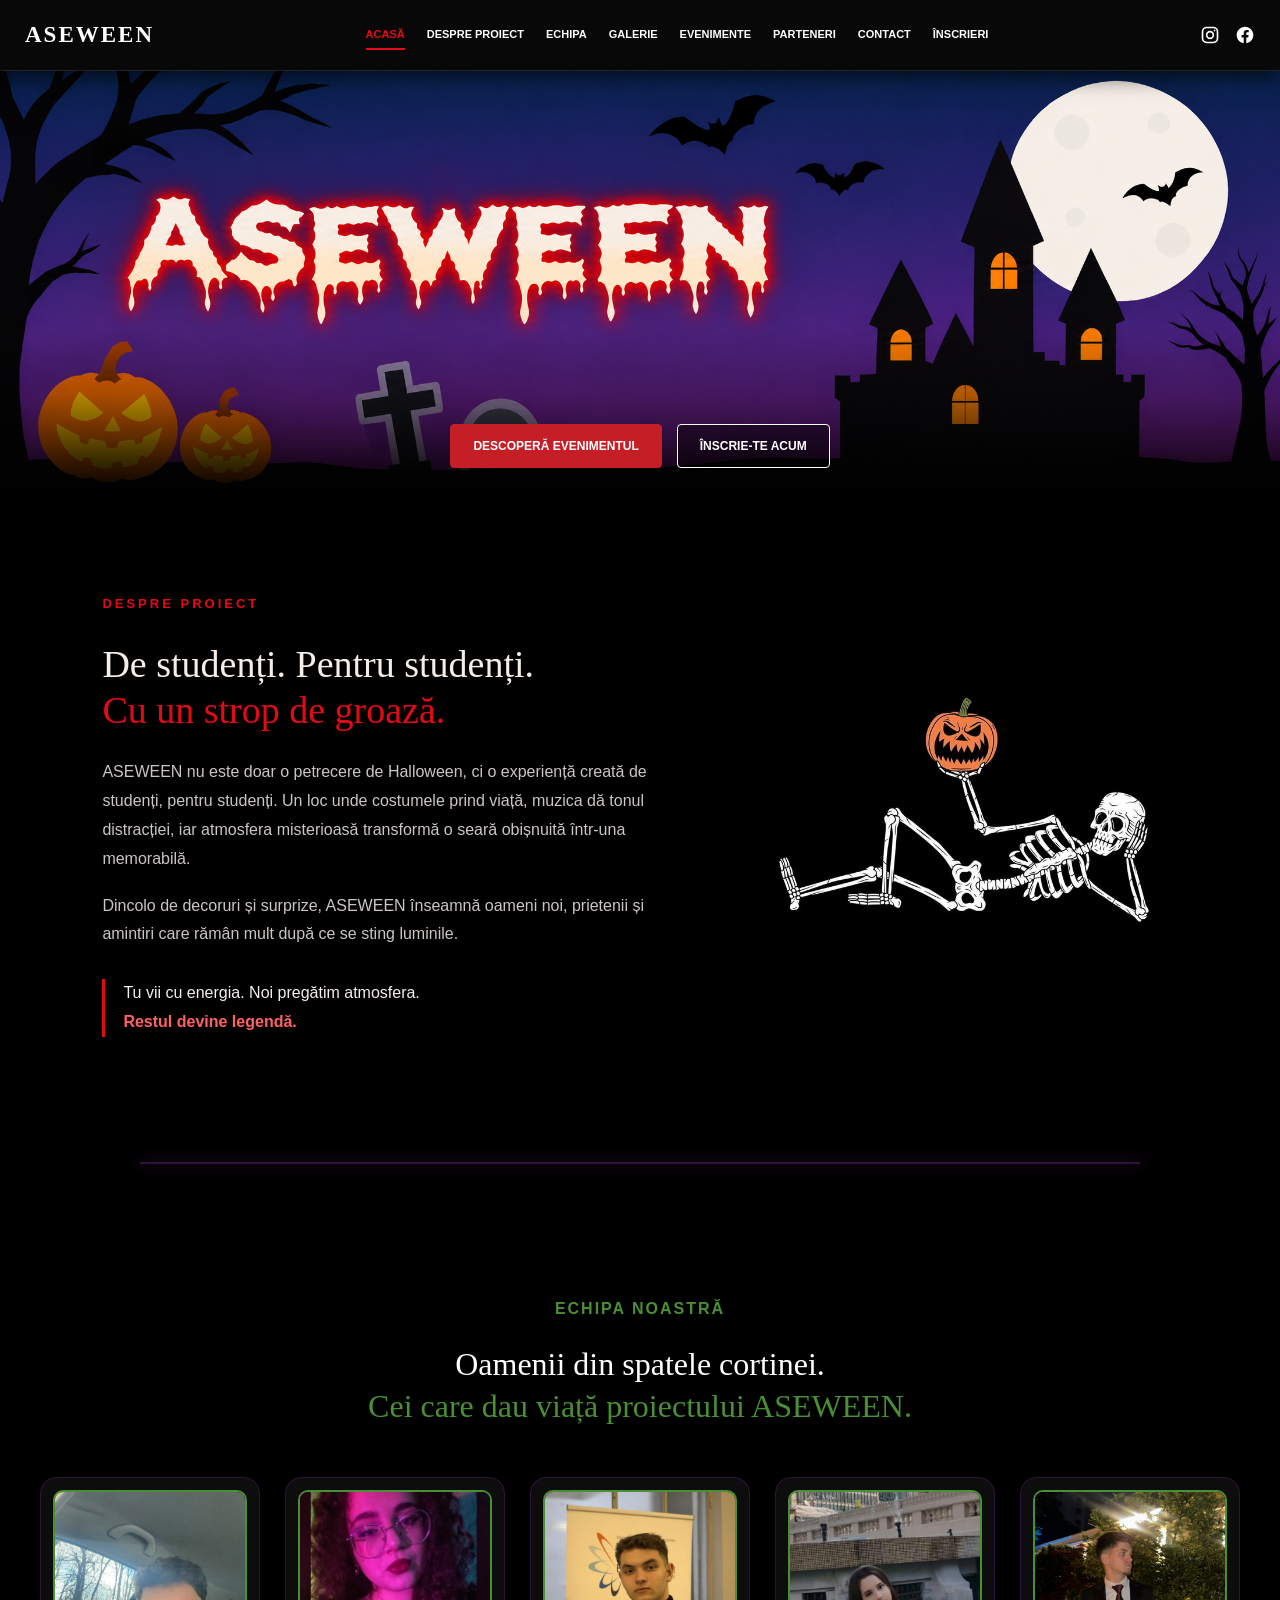
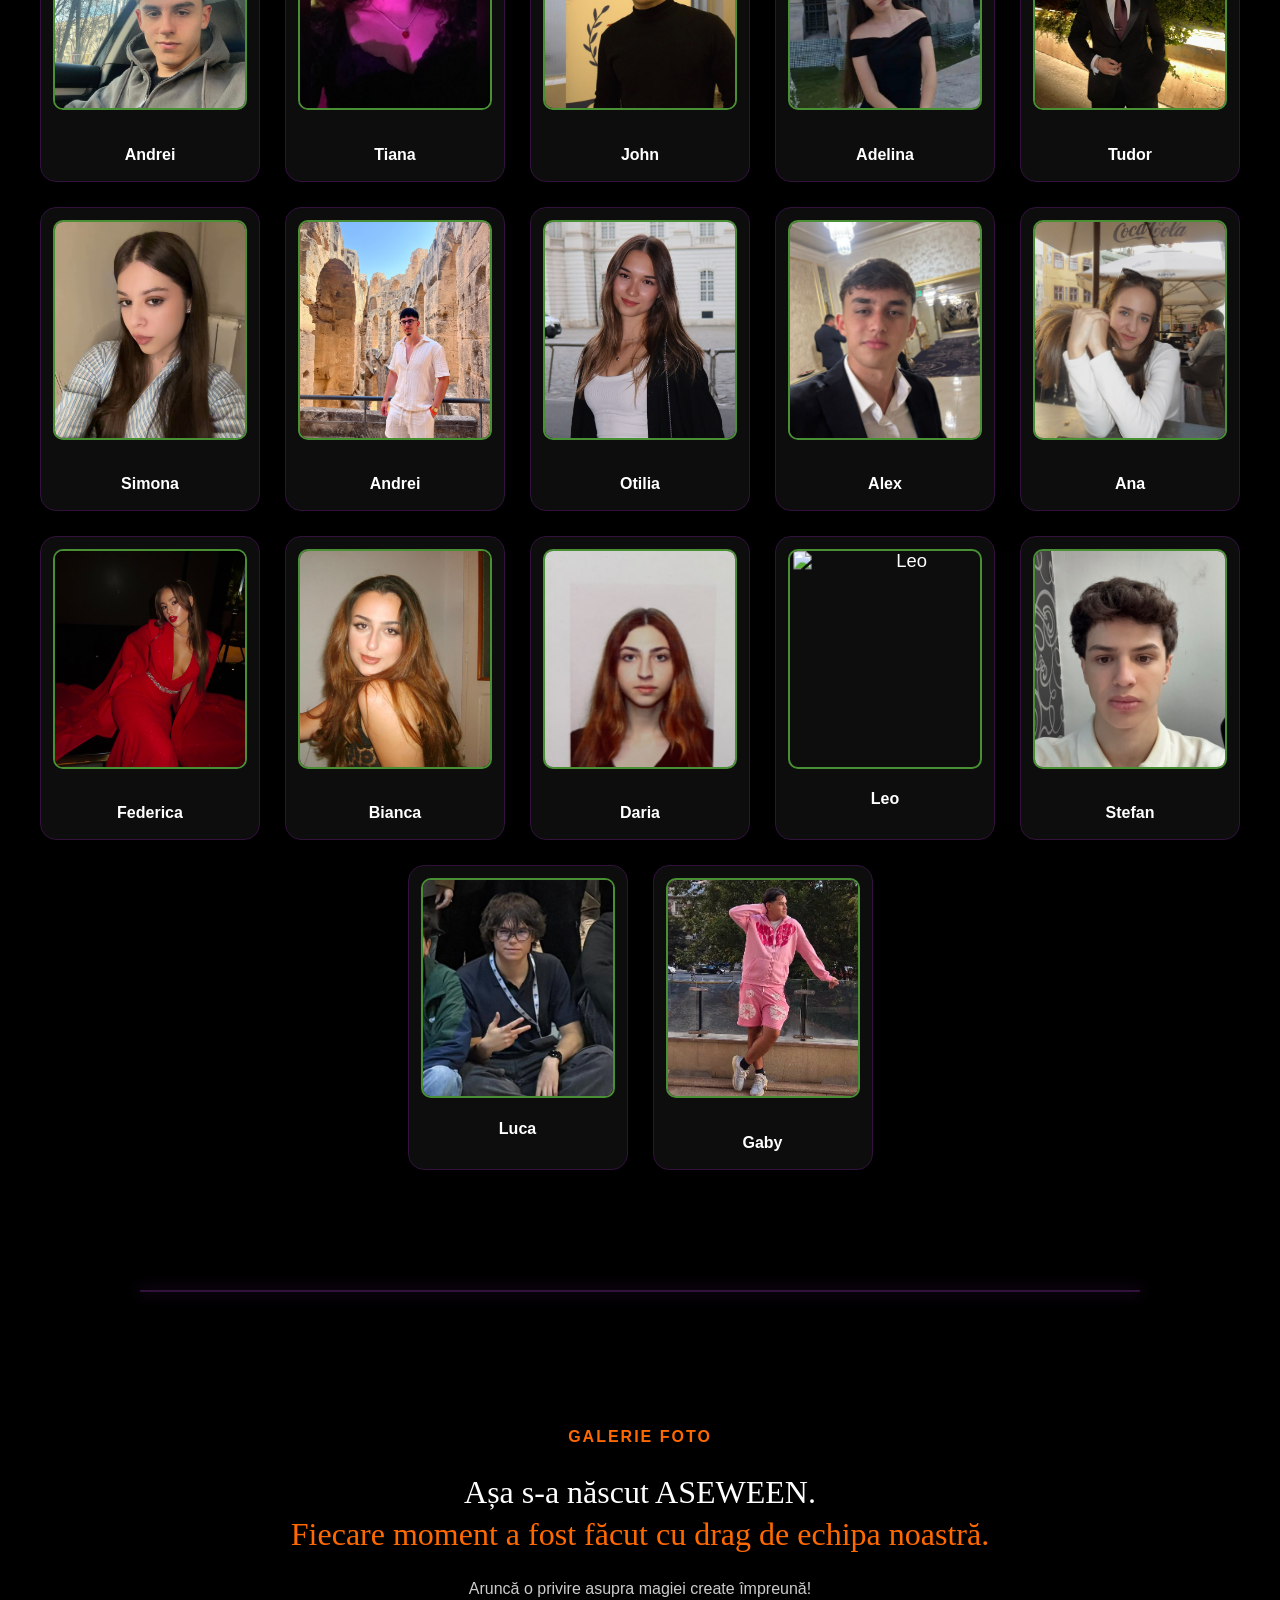
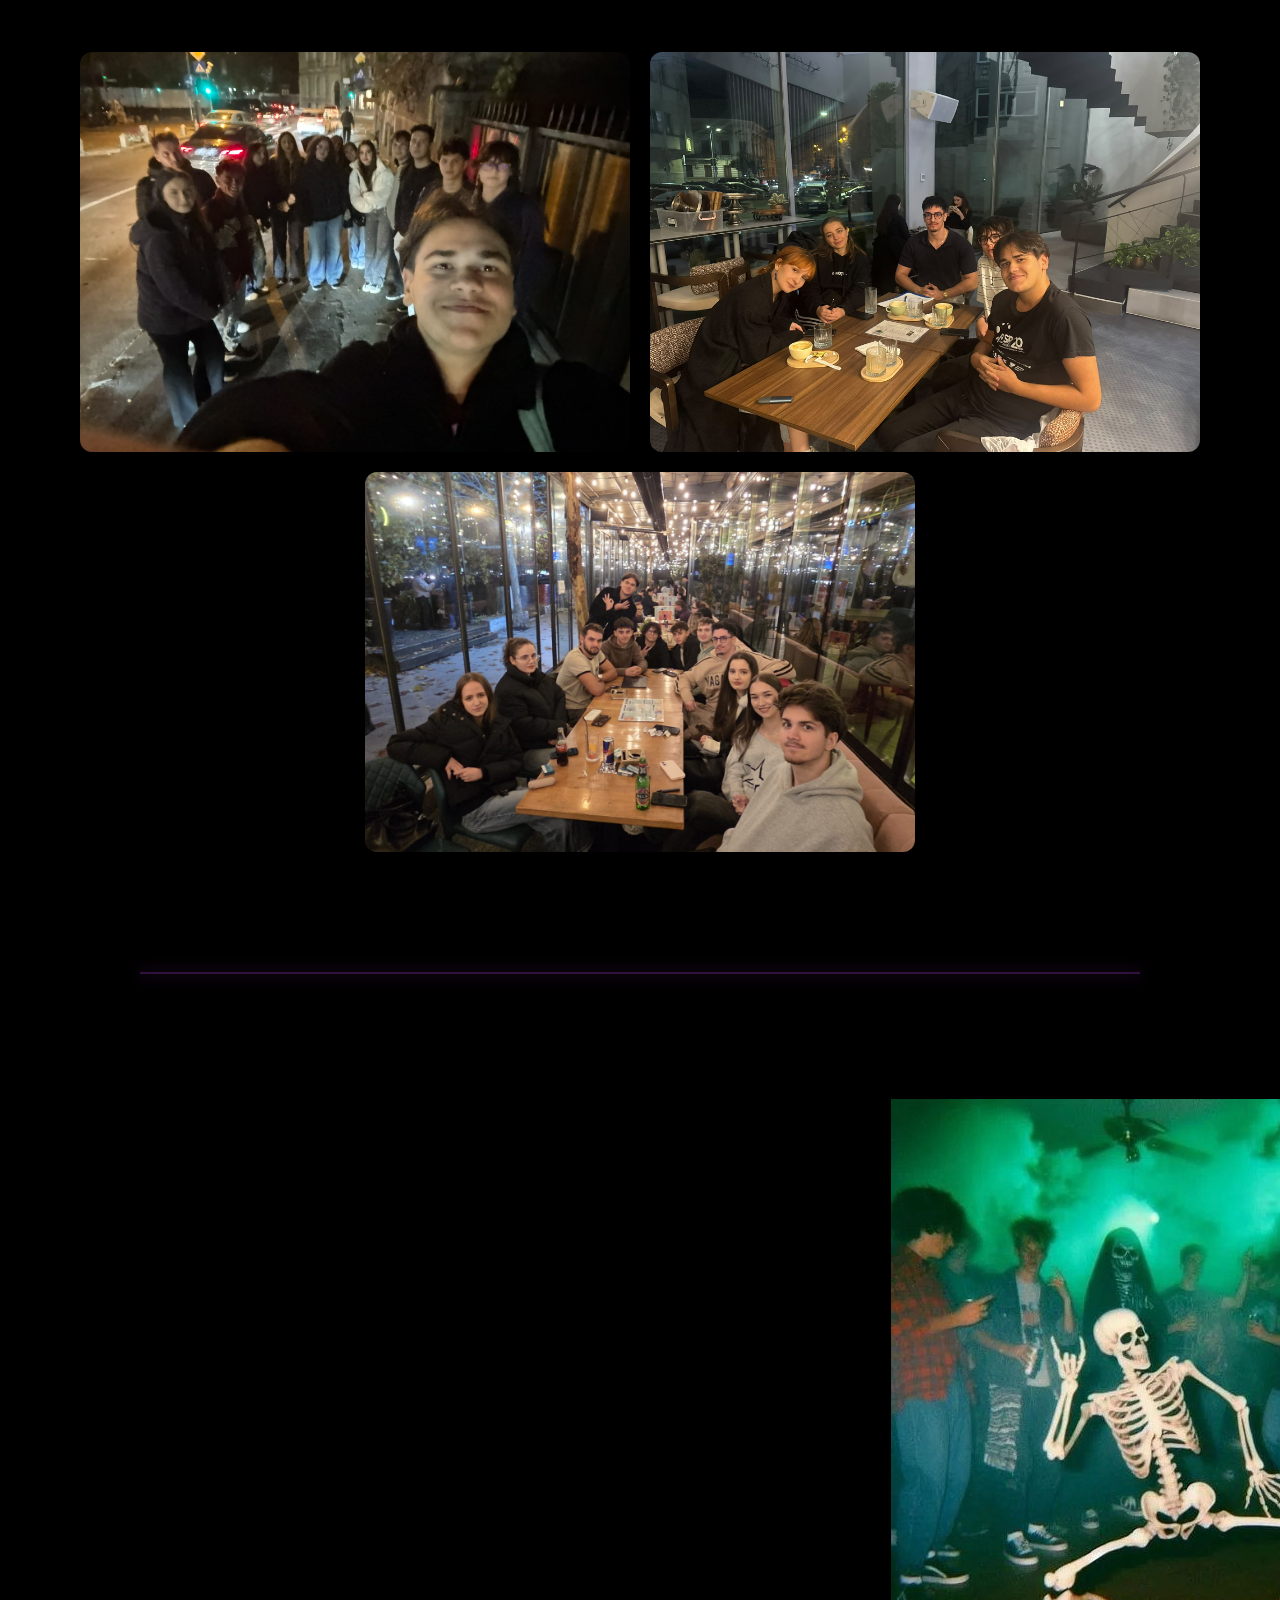
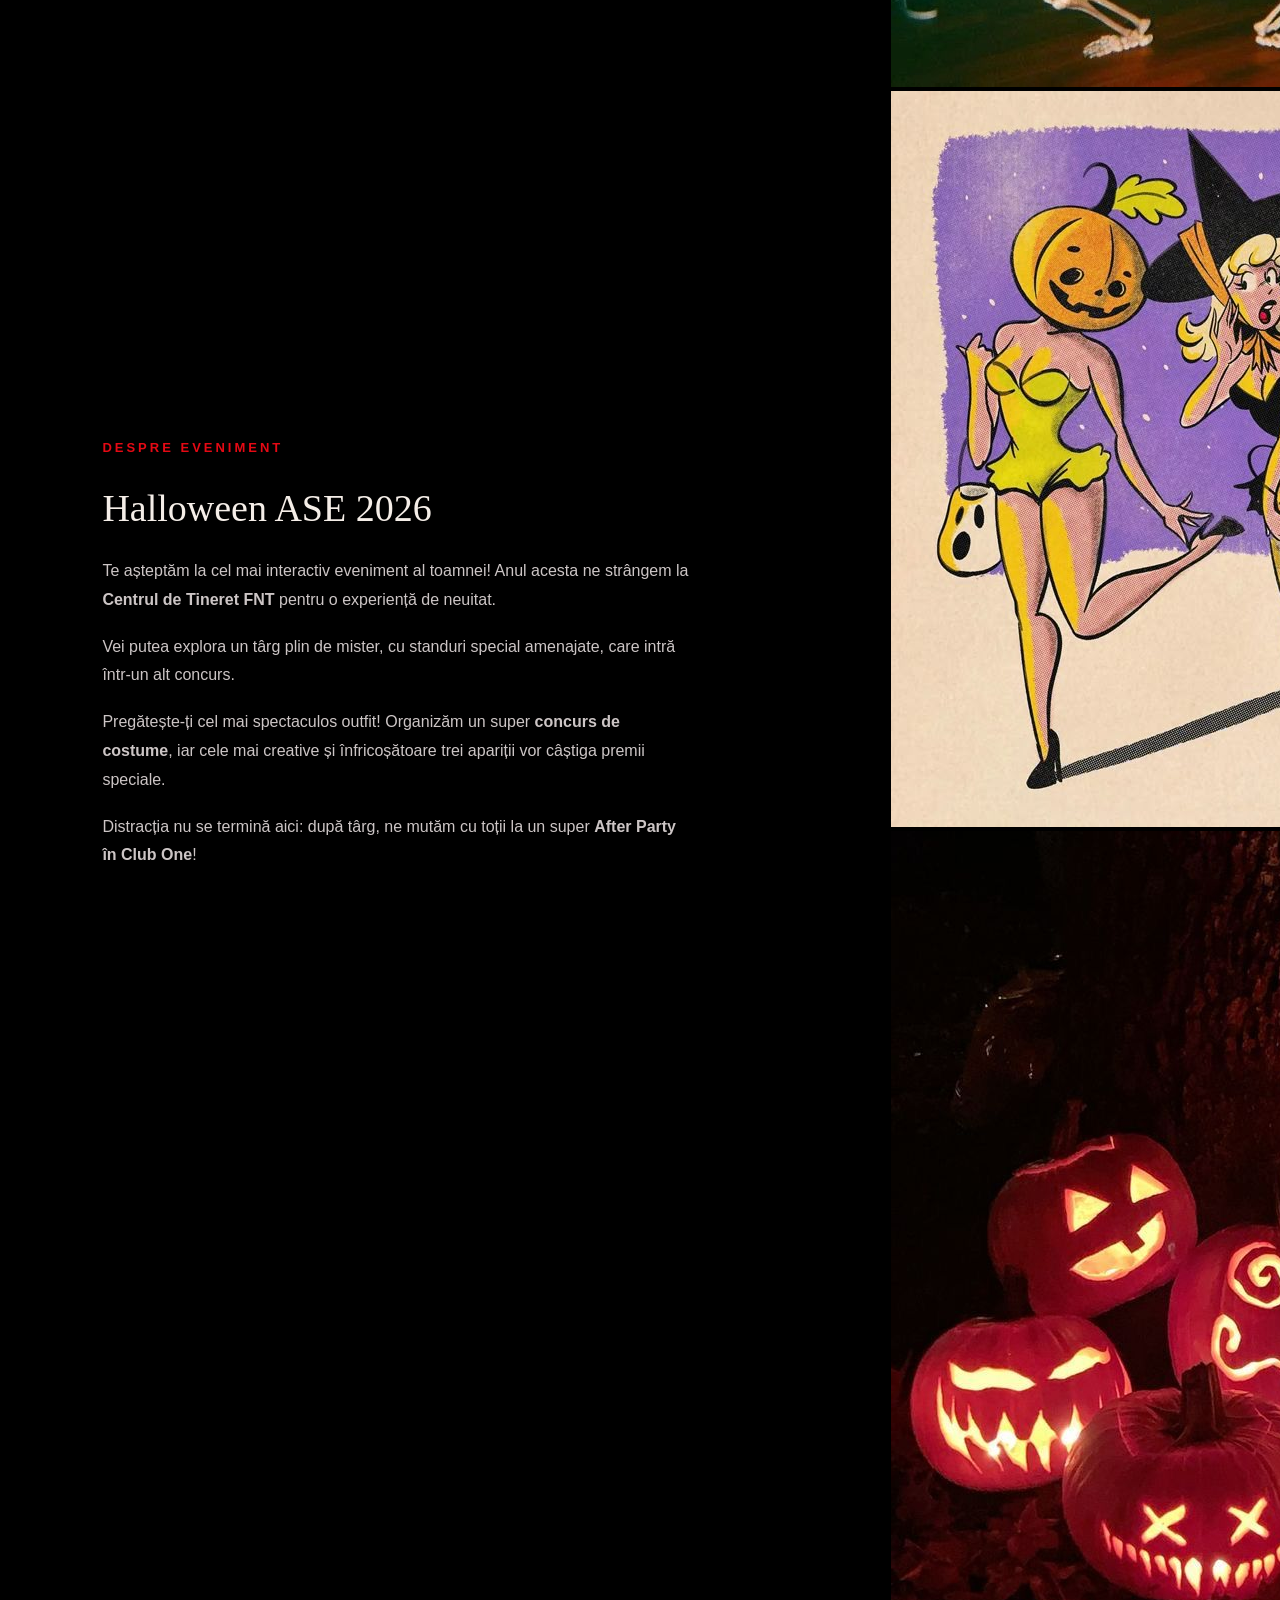
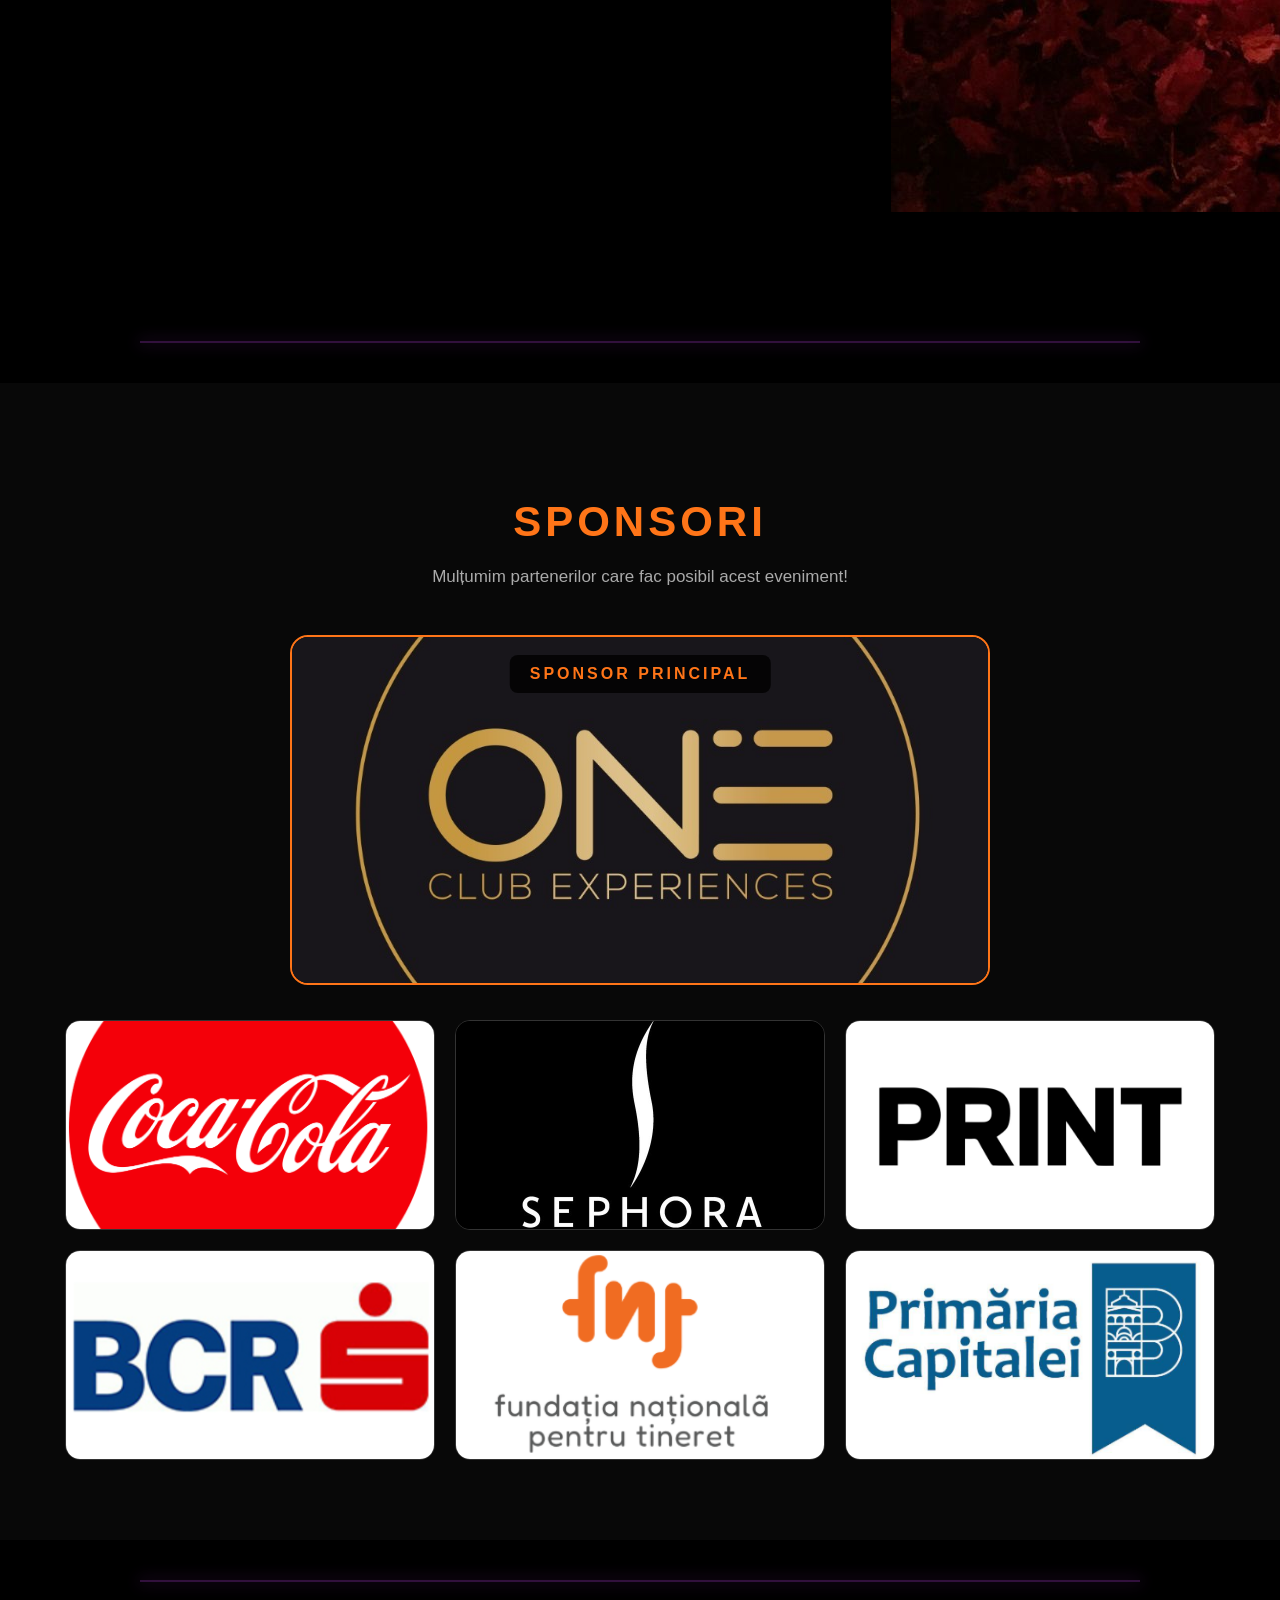
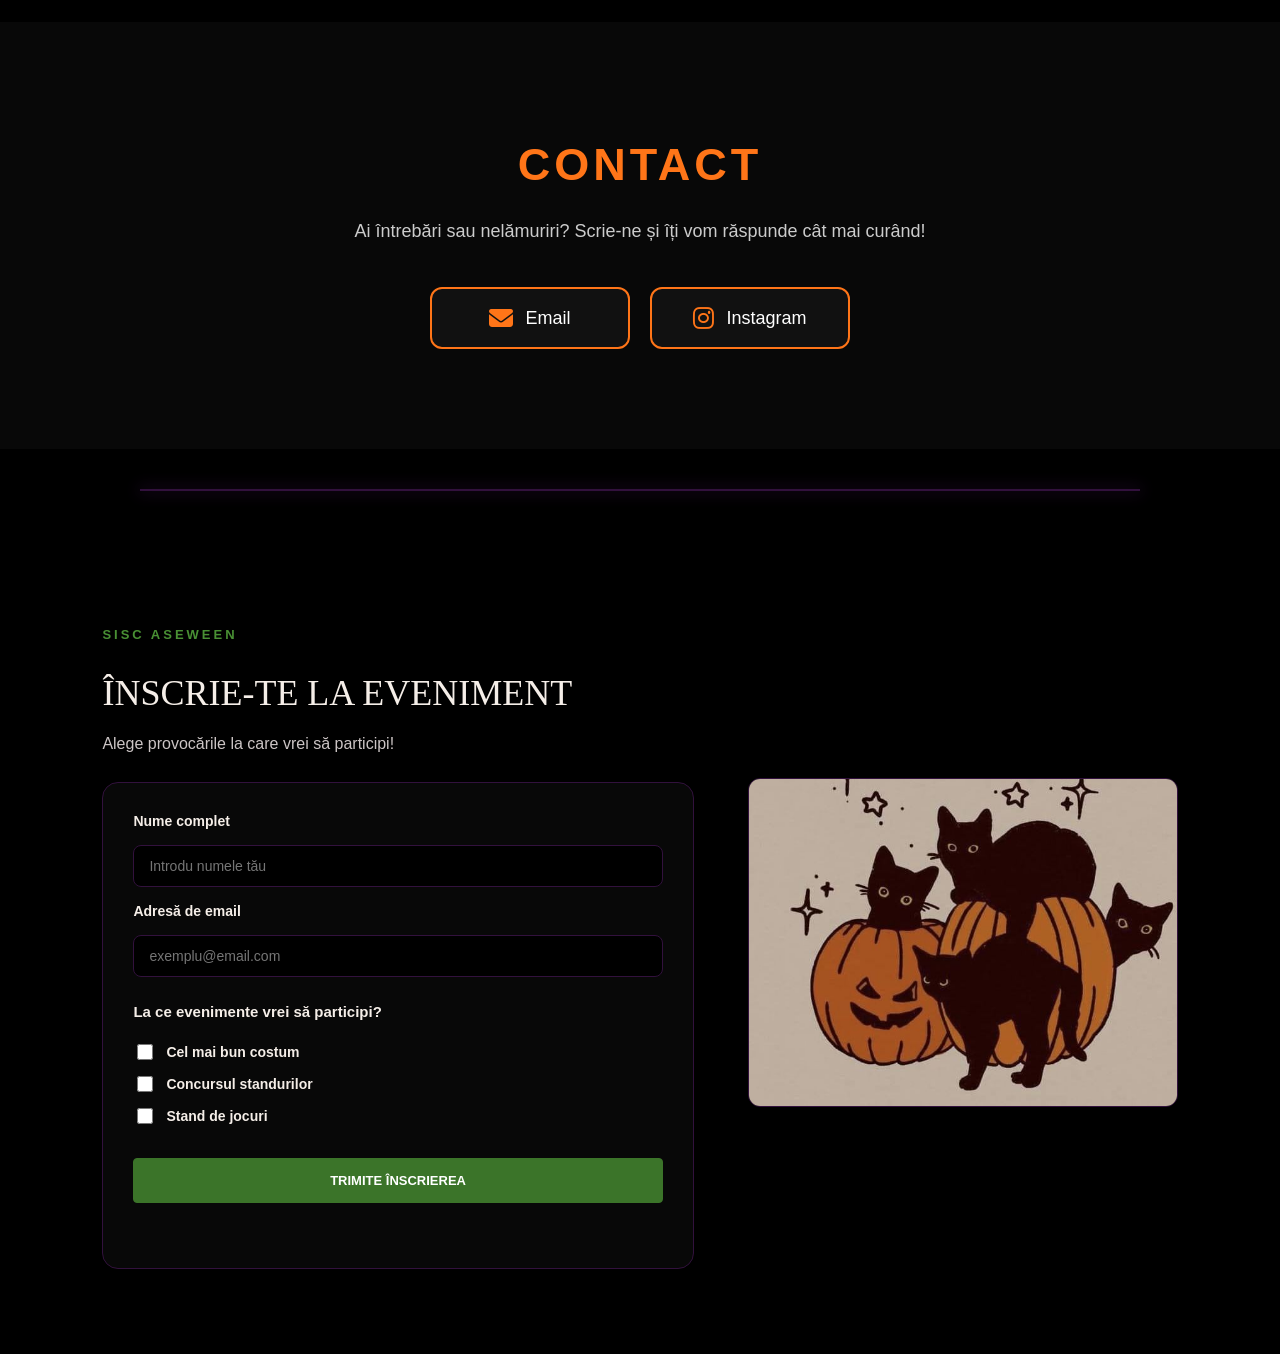
==== commit 34897acd: "Am pus link-ul de facebook tia" ====
--- a/index.html
+++ b/index.html
@@ -38,10 +38,10 @@
                     </a>
                 </span>
 
-                <span title="TikTok">
-                    <a href="https://www.tiktok.com/@ase.ween" target="_blank" rel="noopener noreferrer">
+                <span title="Facebook">
+                    <a href="https://www.facebook.com/profile.php?id=61596426622585" target="_blank" rel="noopener noreferrer">
                         <svg viewBox="0 0 24 24" fill="currentColor">
-                            <path d="M16.7 2h-3.1v12.3a3.3 3.3 0 1 1-2.9-3.3V7.8a6.5 6.5 0 1 0 6 6.5V8.1c1.3 1.2 3.1 1.9 5 2V5.9c-2.5-.1-4.5-1.6-5-3.9z"/>
+                            <path d="M22 12c0-5.523-4.477-10-10-10S2 6.477 2 12c0 4.991 3.657 9.128 8.438 9.878v-6.987h-2.54V12h2.54V9.797c0-2.506 1.492-3.89 3.777-3.89 1.094 0 2.238.195 2.238.195v2.46h-1.26c-1.243 0-1.63.771-1.63 1.562V12h2.773l-.443 2.89h-2.33v6.988C18.343 21.128 22 16.991 22 12z"/>
                         </svg>
                     </a>
                 </span>
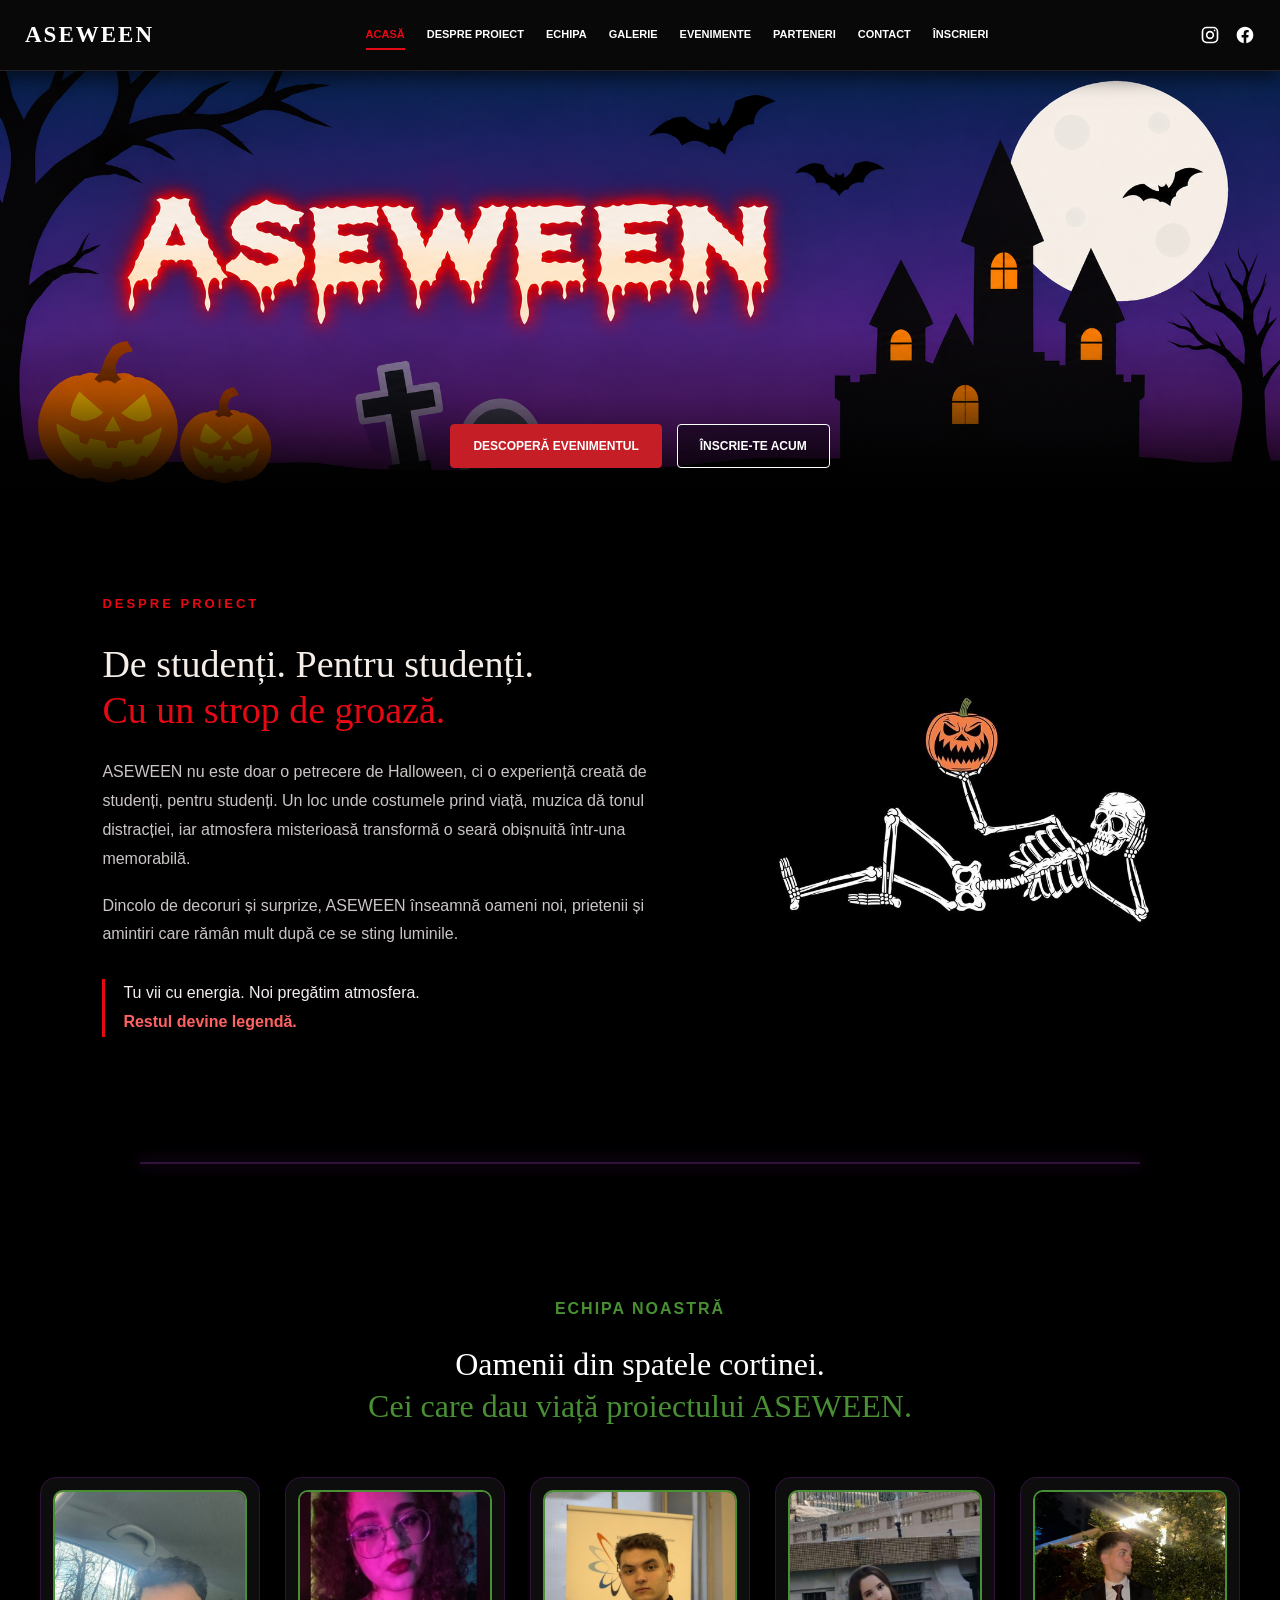
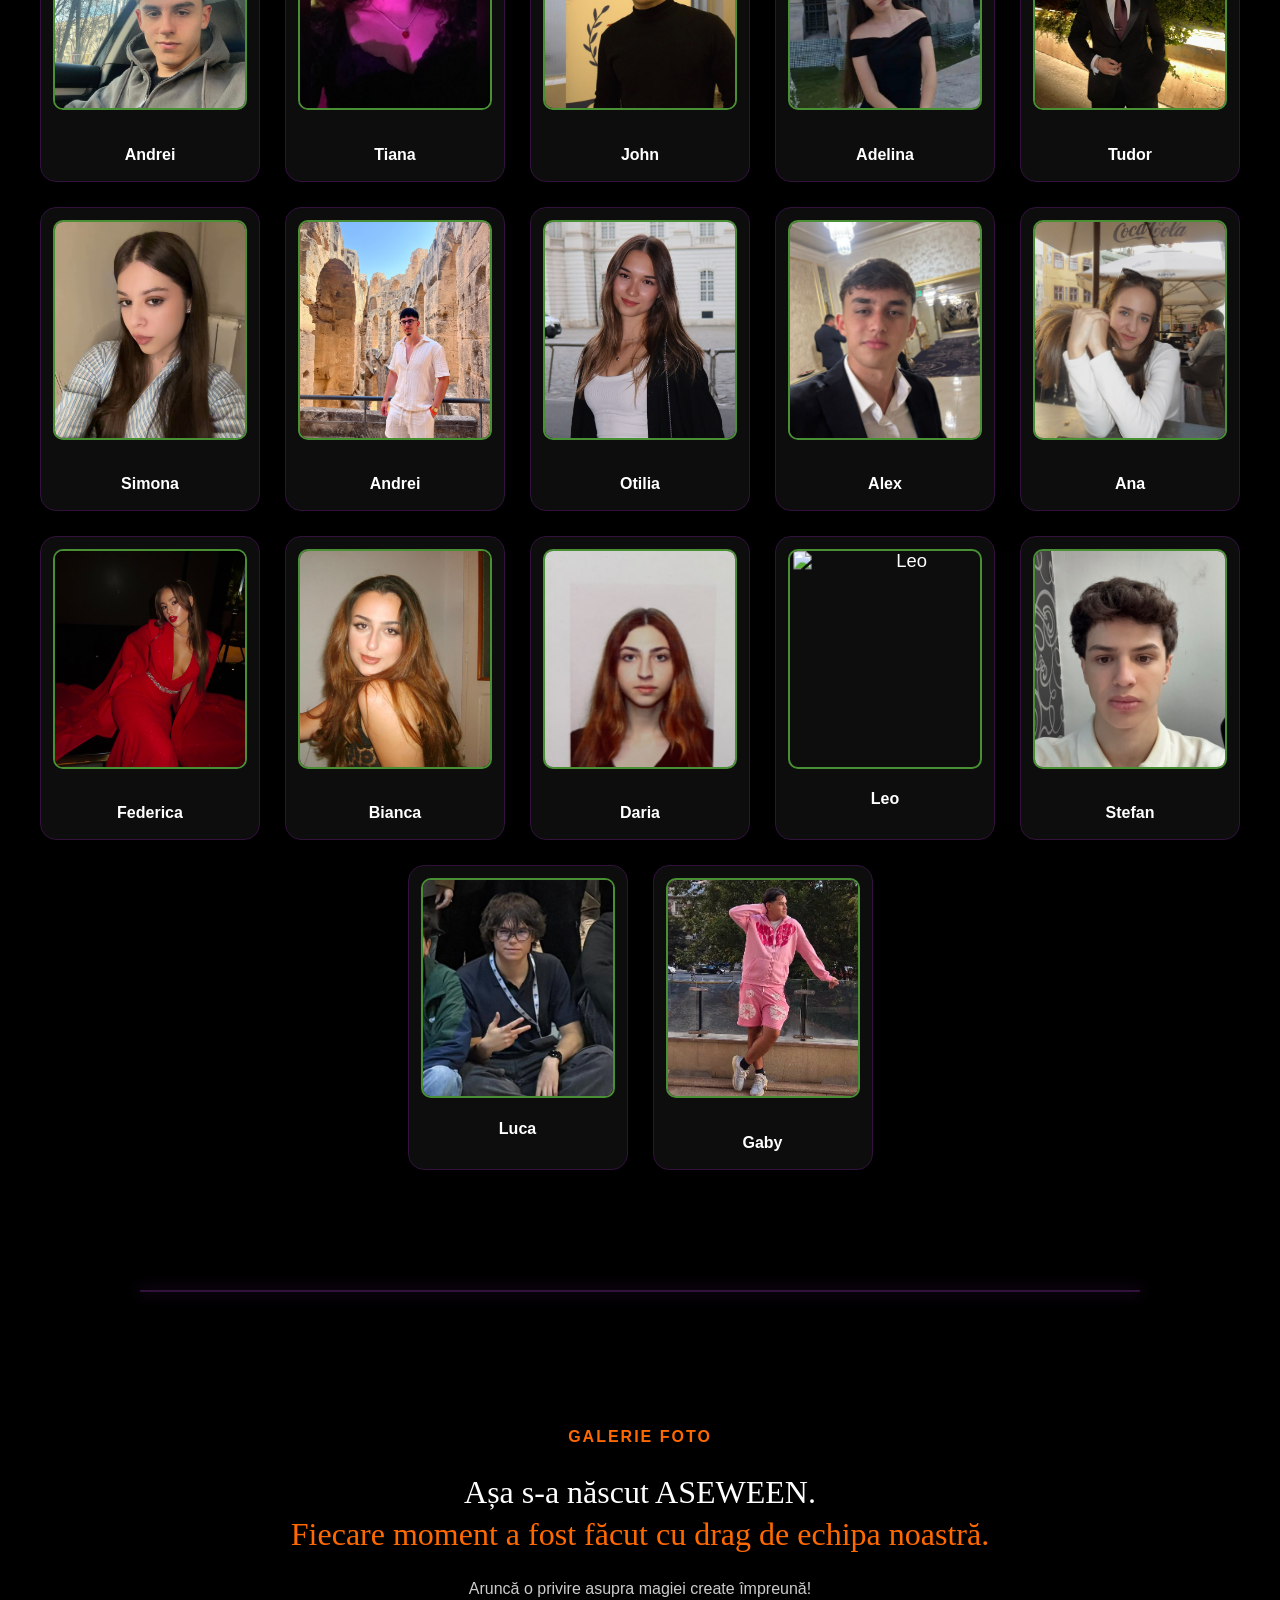
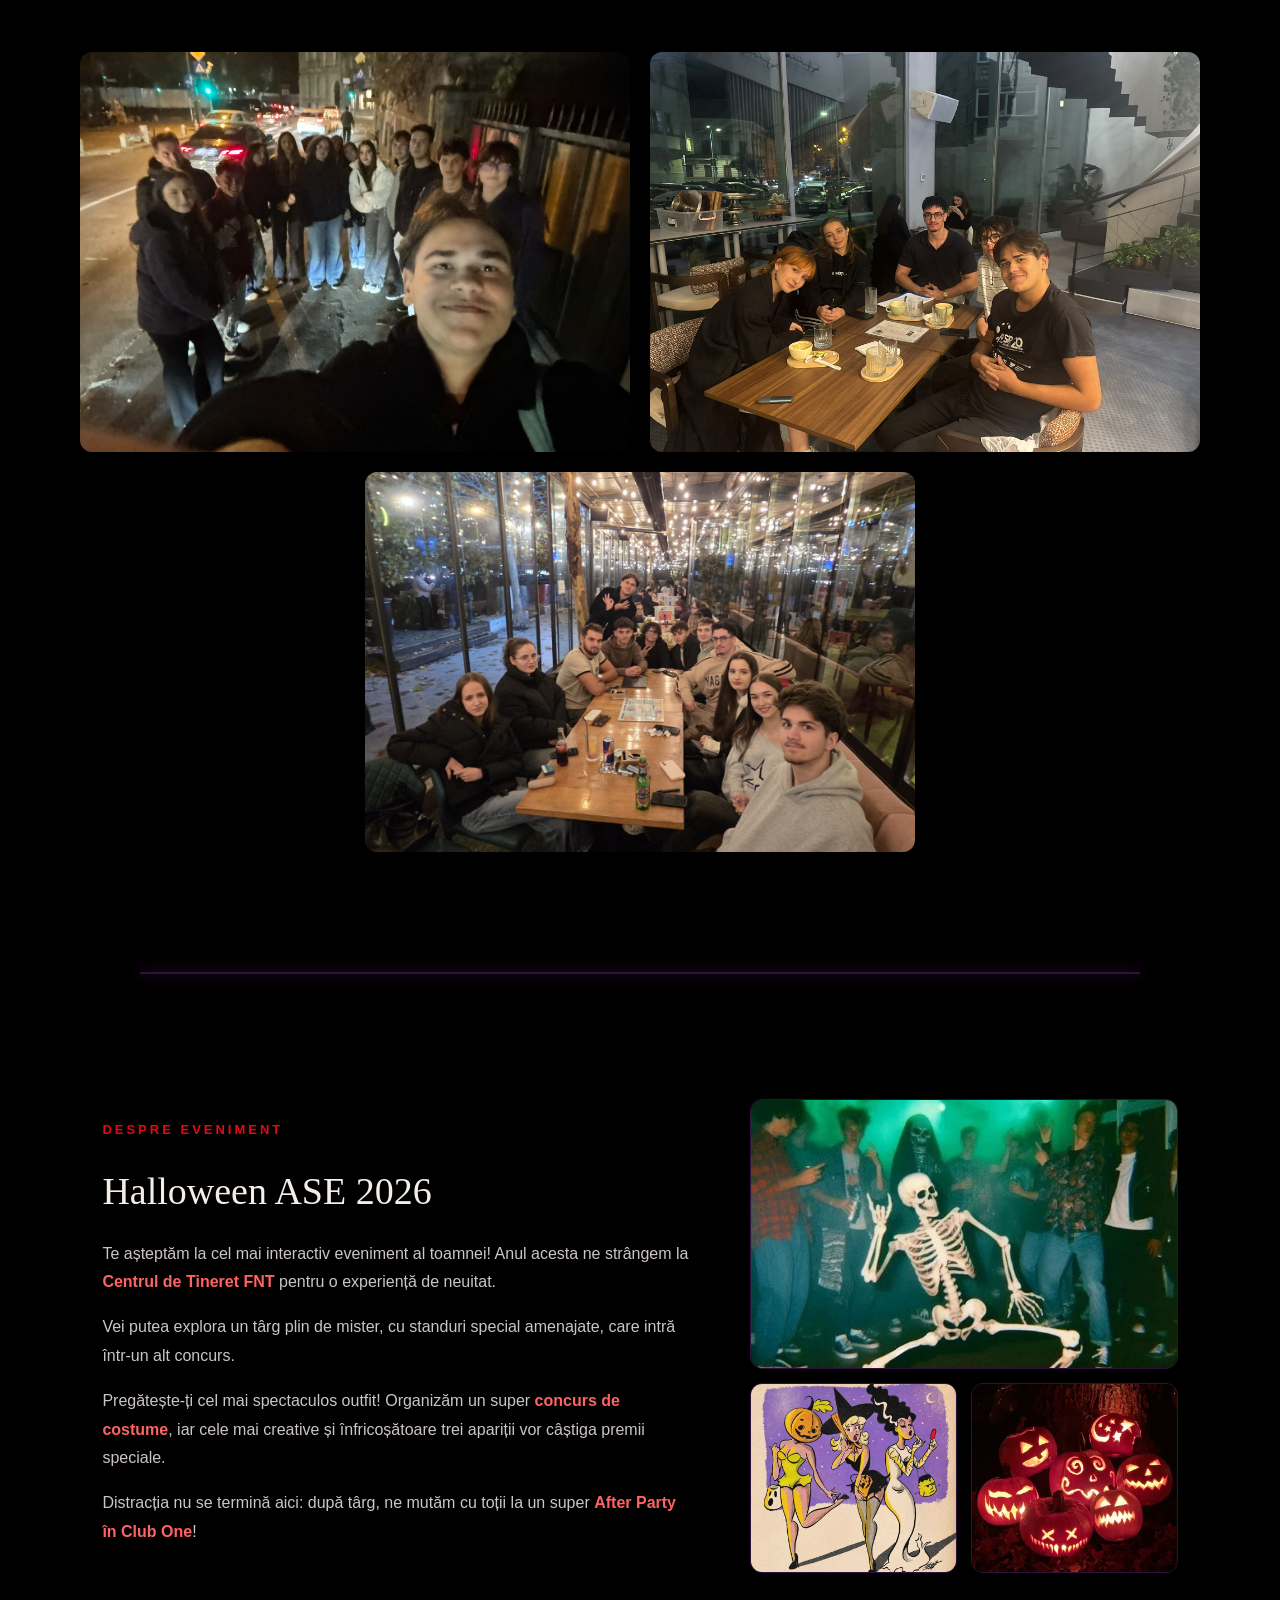
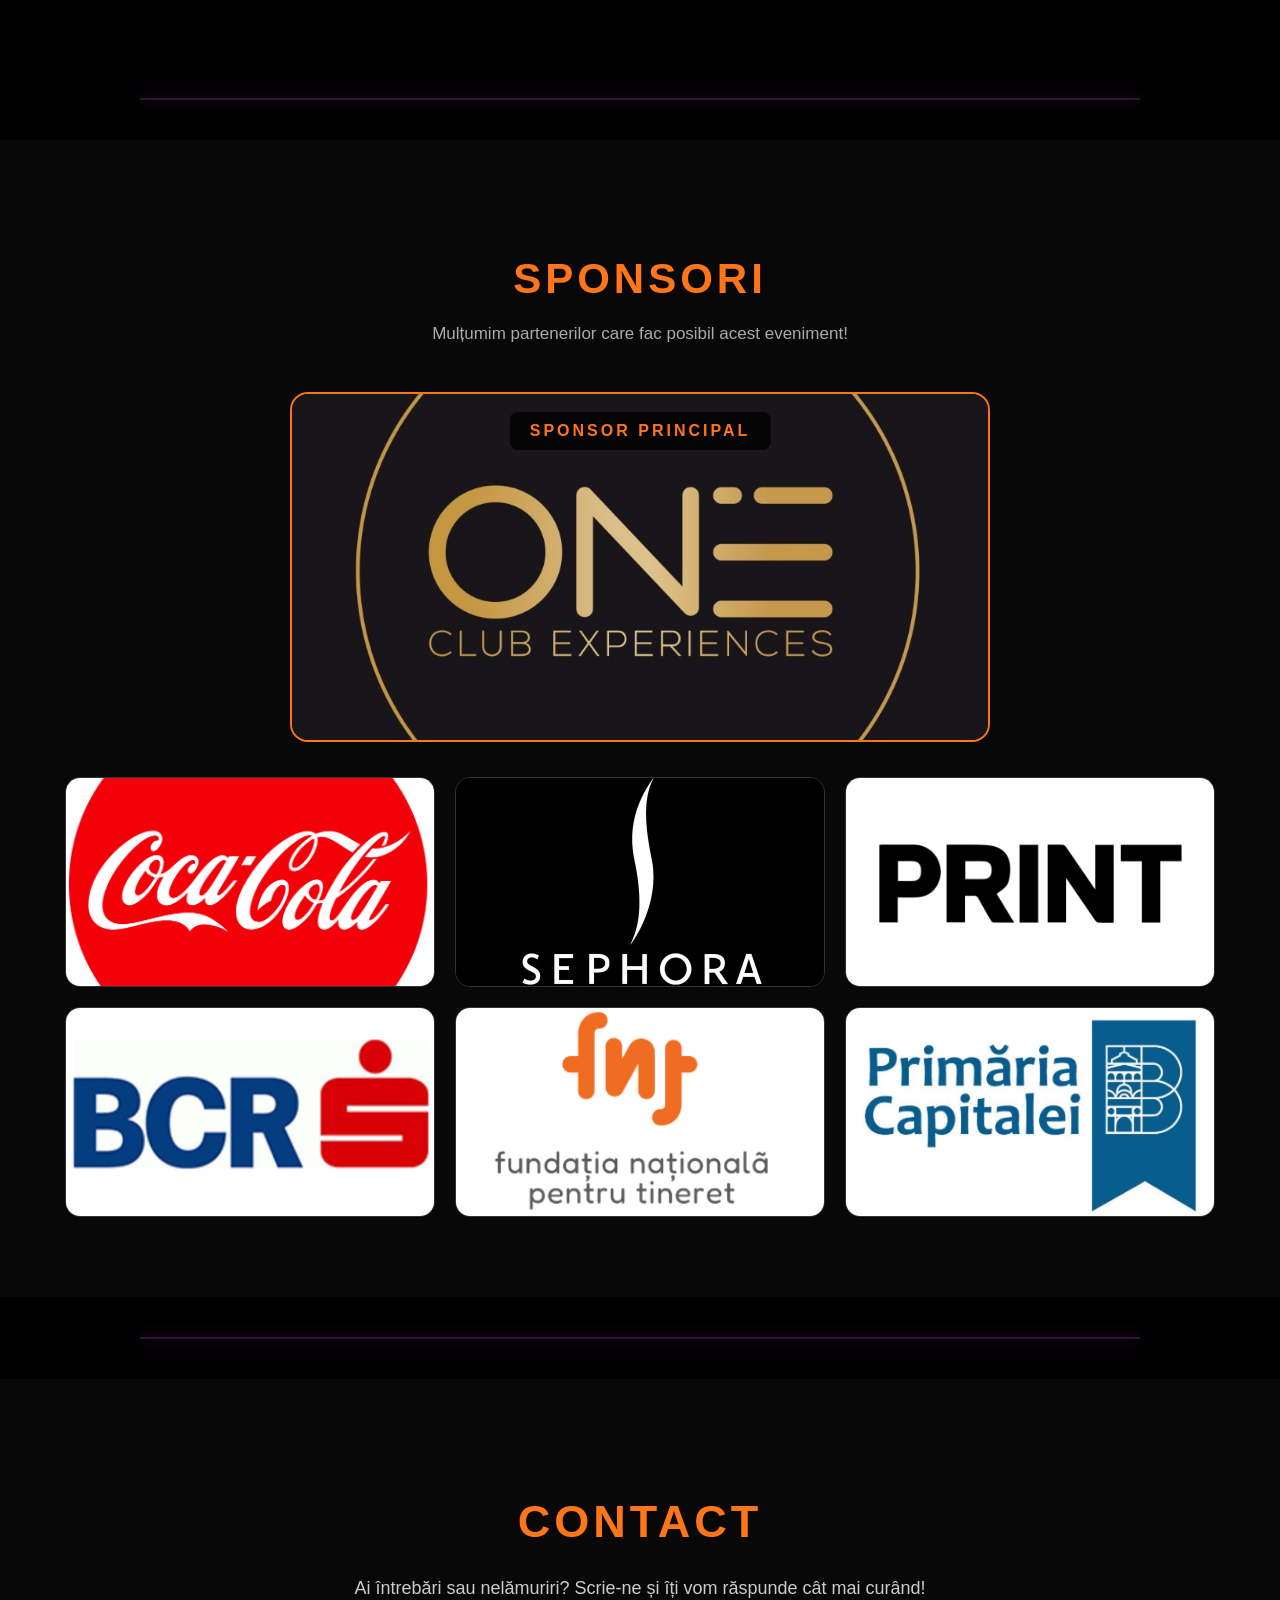
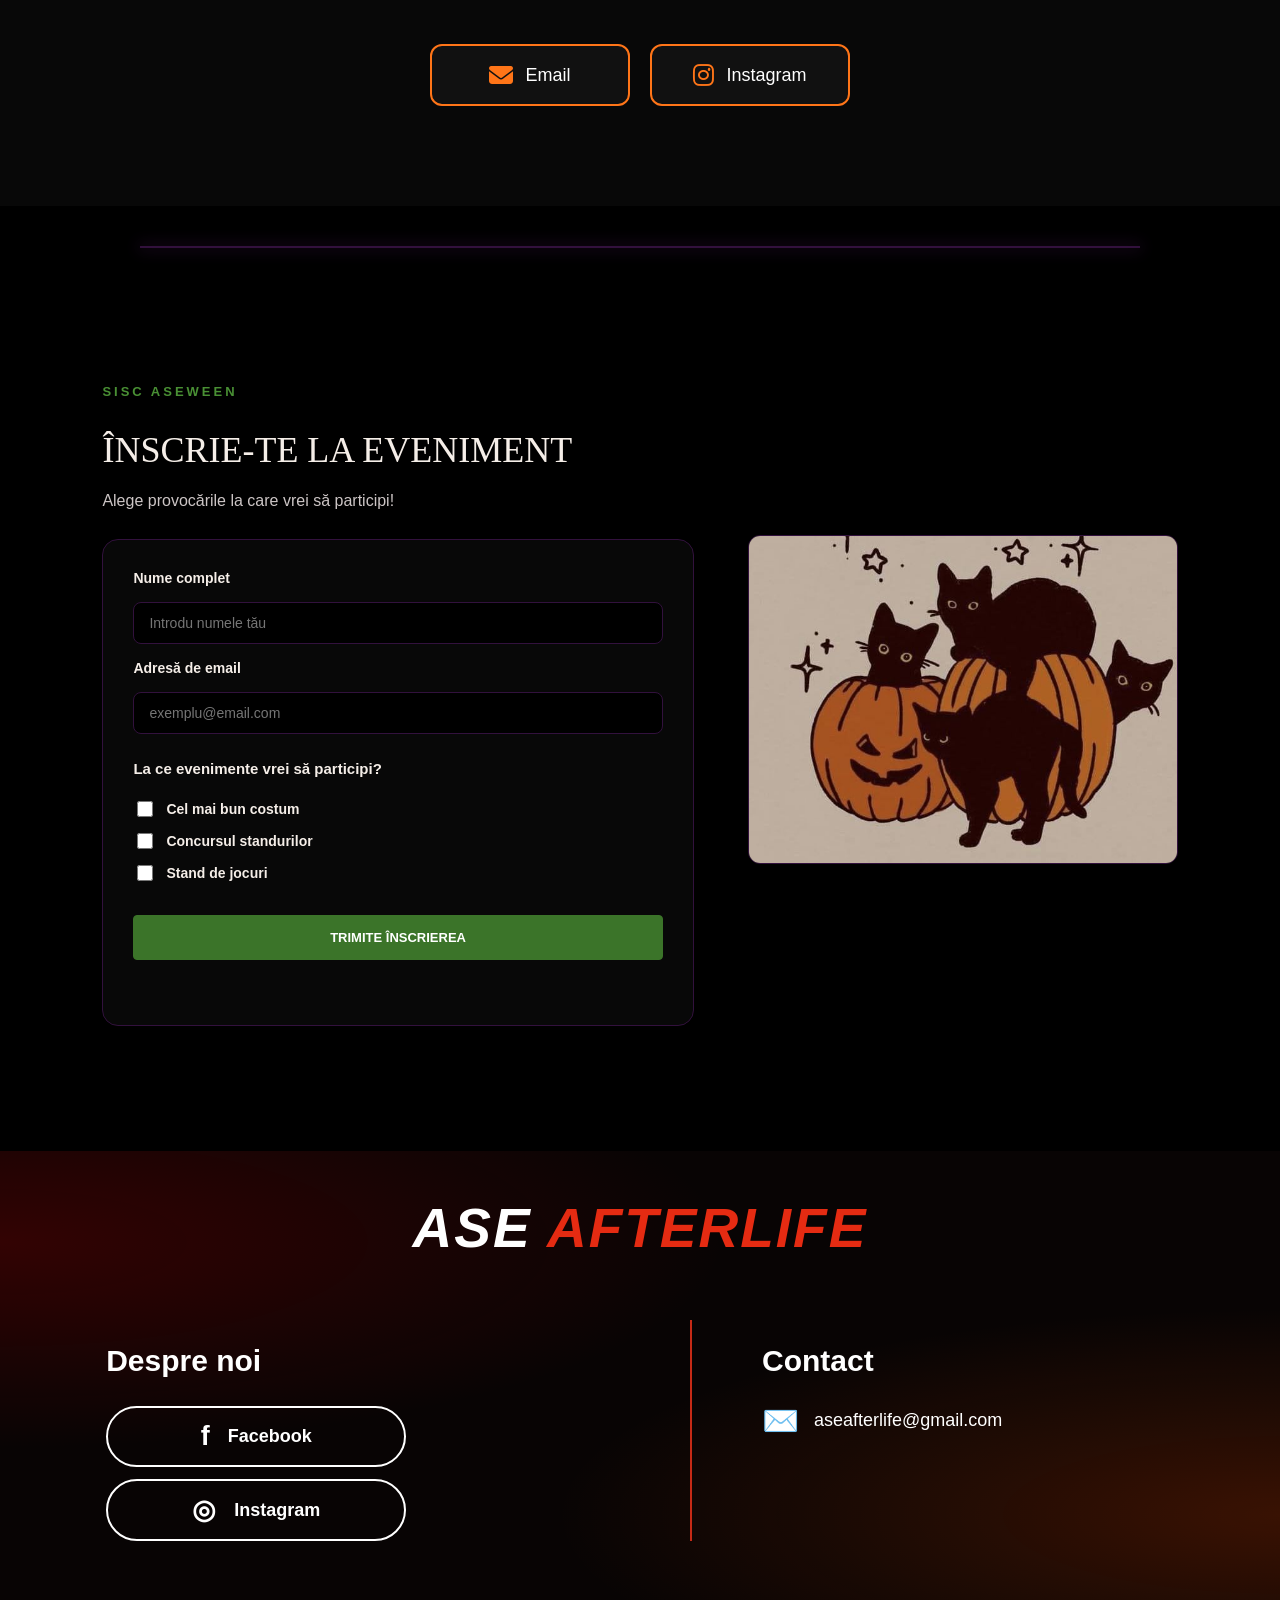
==== commit 2cce6b2a: "Am adaugat footer" ====
--- a/index.html
+++ b/index.html
@@ -276,12 +276,43 @@
 
     </main>
 
+    <footer class="footer">
+    <div class="footer-title">
+        <span>ASE</span> <span class="afterlife">AFTERLIFE</span>
+    </div>
+    <div class="footer-content">
+        <div class="footer-about">
+            <h2>Despre noi</h2>
+            <div class="social-buttons">
+                <a href="https://www.facebook.com/profile.php?id=61596426622585"
+                   target="_blank" class="social-btn">
+                    <span>f</span> Facebook
+                </a>
+                <a href="https://www.instagram.com/ase.ween?cplk=Z2Zmcmtkc2t1MHhw"
+                   target="_blank" class="social-btn">
+                    <span>◎</span> Instagram
+                </a>
+            </div>
+        </div>
+        <div class="footer-contact">
+            <h2>Contact</h2>
+            <p>
+                <span class="email-icon">✉️</span>
+                <a href="mailto:aseafterlife@gmail.com">
+                    aseafterlife@gmail.com
+                </a>
+            </p>
+        </div>
+    </div>
+</footer>
+
     
     <a href="#acasa" id="buton-sus" title="Înapoi sus" aria-label="Înapoi sus">
         <img src="poze/liliac.jpeg" alt="Inapoi sus">
     </a>
 
     <script src="script.js?v=2"></script>
+    <script src="java.js" src=""></script>
 </body>
 
 </html>
--- a/style.css
+++ b/style.css
@@ -1,4 +1,3 @@
-
 * {
     box-sizing: border-box;
 }
@@ -19,6 +18,8 @@
     text-decoration: none;
     color: inherit;
 }
+
+/* ===== NAVIGARE ===== */
 
 nav {
     background-color: #080808;
@@ -94,6 +95,8 @@
     width: 100%;
     height: 100%;
 }
+
+/* ===== BANNER ===== */
 
 header {
     position: relative;
@@ -171,6 +174,8 @@
     color: black;
 }
 
+/* ===== SECȚIUNEA DESPRE (folosită și la Evenimente) ===== */
+
 .despre {
     background-color: #000;
     padding: 85px 8%;
@@ -241,23 +246,48 @@
 .despre-imagine img:hover {
     transform: scale(1.04);
 }
+
+/* ===== SECȚIUNEA EVENIMENT ===== */
+
+/* Colaj: o poză mare sus și două una lângă alta dedesubt */
 .imgeven {
-    display: block !important;
-    width: 300px !important;
-    height: auto !important;
-    transition: transform 0.3s;
-}
-
-
-.imagine.eveniment img {
+    width: 40%;
+    display: grid;
+    grid-template-columns: 1fr 1fr;
+    gap: 14px;
+}
+
+.imgeven img {
+    width: 100%;
+    height: 190px;
+    object-fit: cover;
     display: block;
-    width: 60%;
-    max-width: 350px;
-    margin: 0 auto; 
-    height: auto;
-    transition: transform 0.3s;
-}
-
+    border-radius: 12px;
+    border: 1px solid #32113D;
+    box-shadow: 0 5px 20px rgba(0, 0, 0, 0.7);
+    transition: transform 0.3s ease, box-shadow 0.3s ease, border-color 0.3s ease;
+}
+
+.imgeven img:first-child {
+    grid-column: 1 / -1;
+    height: 270px;
+}
+
+.imgeven img:hover {
+    transform: scale(1.03);
+    border-color: #e50914;
+    box-shadow: 0 0 22px rgba(229, 9, 20, 0.35);
+}
+
+#evenimente .despre-text strong {
+    color: #ff6262;
+}
+
+#evenimente .despre-text p {
+    margin-bottom: 16px;
+}
+
+/* ===== BUTON ÎNAPOI SUS ===== */
 
 #buton-sus {
     position: fixed;
@@ -295,83 +325,7 @@
     box-shadow: 0 0 25px rgba(229, 9, 20, 0.8);
 }
 
-@media (max-width: 950px) {
-    .nav-interior {
-        flex-wrap: wrap;
-        justify-content: center;
-    }
-
-    .linkuri {
-        order: 3;
-        width: 100%;
-        gap: 15px;
-    }
-
-    .despre {
-        gap: 30px;
-        padding: 65px 5%;
-    }
-
-    .despre h2 {
-        font-size: 32px;
-    }
-}
-
-@media (max-width: 750px) {
-    .despre {
-        flex-direction: column;
-        padding: 60px 25px;
-        gap: 35px;
-    }
-
-    .despre-text,
-    .despre-imagine {
-        width: 100%;
-    }
-
-    .despre h2 {
-        font-size: 30px;
-    }
-
-    .despre p {
-        font-size: 14px;
-    }
-
-    .butoane-banner {
-        position: relative;
-        bottom: auto;
-        left: auto;
-        transform: none;
-        margin: 0 auto;
-        padding: 20px 0;
-        flex-wrap: wrap;
-    }
-}
-
-@media (max-width: 500px) {
-    .nav-interior {
-        padding: 12px;
-        gap: 15px;
-    }
-
-    .linkuri {
-        gap: 10px 15px;
-    }
-
-    .linkuri a {
-        font-size: 10px;
-    }
-
-    #buton-sus {
-        width: 55px;
-        height: 55px;
-        bottom: 15px;
-        right: 15px;
-    }
-}
-
-
-/* GALERIE */
+/* ===== GALERIE ===== */
 
 .galerie {
     padding: 80px 20px;
@@ -441,8 +395,7 @@
     box-shadow: 0 4px 15px rgba(0, 0, 0, 0.5);
 }
 
-
-/* SECTIUNEA ECHIPA */
+/* ===== ECHIPA ===== */
 
 .echipa {
     padding: 80px 20px;
@@ -513,9 +466,7 @@
     margin-bottom: 5px;
 }
 
-
-/* FOTOGRAFIA LUI LUCA */
-
+/* Fotografia lui Luca */
 
 .cadru-luca {
     width: 100%;
@@ -539,7 +490,7 @@
     margin: 0;
 }
 
-
+/* Fotografia lui Leo */
 
 .cadru-leo {
     width: 100%;
@@ -563,10 +514,7 @@
     margin: 0;
 }
 
-
-
-
-/* LINIE SEPARATOARE */
+/* ===== LINIE SEPARATOARE ===== */
 
 .linie-separatoare {
     width: 80%;
@@ -578,7 +526,8 @@
     border: none;
 }
 
-/*tot ce tine de formular */
+/* ===== FORMULAR ÎNSCRIERI ===== */
+
 .registration-section {
     background-color: #000;
     padding: 85px 8%;
@@ -607,7 +556,7 @@
     height: auto;
     display: block;
     border-radius: 12px;
-    border: 1px solid #32113D; 
+    border: 1px solid #32113D;
     box-shadow: 0 5px 20px rgba(0, 0, 0, 0.7);
     transition: transform 0.3s ease;
 }
@@ -615,7 +564,6 @@
 .registration-dreapta img:hover {
     transform: scale(1.02);
 }
-
 
 .registration-stanga h1 {
     color: #499034;
@@ -735,52 +683,13 @@
     margin-top: 5px;
 }
 
-
-@media (max-width: 900px) {
-    .registration-continut-flex {
-        flex-direction: column;
-        gap: 30px;
-    }
-    
-    .registration-stanga,
-    .registration-dreapta {
-        width: 100%;
-    }
-}
-.card-membru {
-    background: rgba(255, 255, 255, 0.05);
-    border: 1px solid #32113D;
-    border-radius: 16px;
-    padding: 12px;
-    width: 220px;
-    text-align: center;
-    box-shadow: 0 4px 15px rgba(0, 0, 0, 0.4);
-    transition: transform 0.3s ease;
-}
-.eveniment123 {
-    background: rgba(255, 255, 255, 0.05);
-    border: 1px solid #32113D;
-    border-radius: 16px;
-    padding: 12px;
-    width: 220px;
-    box-shadow: 0 4px 15px rgba(0, 0, 0, 0.4);
-    transition: transform 0.3s ease;
-}
-.imgeven {
-    width: 150px !important;
-    height: auto !important;
-    display: block !important;
-    margin: 0 auto !important;
-}
-
-
-
-/* SPONSORI */
+/* ===== SPONSORI ===== */
 
 .sponsors-section {
     background: #080808;
-    padding: 90px 8%;
+    padding: 80px 5%;
     text-align: center;
+    scroll-margin-top: 85px;
 }
 
 .section-title {
@@ -790,72 +699,127 @@
     letter-spacing: 3px;
 }
 
-.section-description {
-    color: #bbb;
+.sponsors-section .section-title {
+    font-size: 42px;
+    font-weight: 800;
+    color: #ff7518;
+    letter-spacing: 4px;
+    margin-bottom: 15px;
+}
+
+.sponsors-section .section-description {
+    color: #aaa;
     font-size: 17px;
     margin-bottom: 45px;
-}
-
-/* SPONSOR PRINCIPAL */
+    line-height: 1.6;
+}
+
+/* Sponsor principal - Club ONE */
 
 .main-sponsor {
-    max-width: 550px;
-    margin: 0 auto 45px;
-    padding: 35px;
-    background: #160e09;
+    position: relative;
+    width: 100%;
+    max-width: 700px;
+    height: 350px;
+    margin: 0 auto 35px;
+    padding: 0;
+    background: #111;
     border: 2px solid #ff7518;
-    border-radius: 15px;
+    border-radius: 18px;
+    overflow: hidden;
+    transition: 0.3s ease;
+}
+
+.main-sponsor img {
+    display: block;
+    width: 100%;
+    height: 100%;
+    max-width: none;
+    max-height: none;
+    object-fit: cover;
+    object-position: center;
+    margin: 0;
+    padding: 0;
+    transition: transform 0.3s ease;
 }
 
 .main-sponsor h3 {
+    position: absolute;
+    top: 18px;
+    left: 50%;
+    transform: translateX(-50%);
+    z-index: 2;
+    margin: 0;
+    padding: 10px 20px;
+    width: max-content;
+    max-width: 90%;
+    background: rgba(0, 0, 0, 0.8);
     color: #ff7518;
+    border-radius: 8px;
     font-size: 16px;
+    font-weight: bold;
     letter-spacing: 3px;
-    margin-bottom: 25px;
-}
-
-.main-sponsor img {
-    max-width: 260px;
-    max-height: 150px;
-    width: 100%;
-    object-fit: contain;
-}
-
-/* RESTUL SPONSORILOR */
+}
+
+.main-sponsor:hover {
+    border-color: #ff9a45;
+    box-shadow: 0 0 30px rgba(255, 117, 24, 0.25);
+}
+
+.main-sponsor:hover img {
+    transform: scale(1.04);
+}
+
+/* Restul sponsorilor */
 
 .sponsors-grid {
     display: grid;
-    grid-template-columns: repeat(3, 1fr);
-    gap: 25px;
-    max-width: 1000px;
+    grid-template-columns: repeat(3, minmax(0, 1fr));
+    gap: 20px;
+    width: 100%;
+    max-width: 1150px;
     margin: 0 auto;
 }
 
 .sponsor-card {
+    position: relative;
+    width: 100%;
+    height: 210px;
+    margin: 0;
+    padding: 0;
     background: #171717;
     border: 1px solid #333;
-    border-radius: 12px;
-    height: 160px;
-    display: flex;
-    align-items: center;
-    justify-content: center;
-    padding: 25px;
-    transition: 0.3s;
+    border-radius: 15px;
+    overflow: hidden;
+    transition: 0.3s ease;
+}
+
+.sponsor-card img {
+    display: block;
+    width: 100%;
+    height: 100%;
+    max-width: none;
+    max-height: none;
+    object-fit: cover;
+    object-position: center;
+    margin: 0;
+    padding: 0;
+    transition: transform 0.3s ease;
 }
 
 .sponsor-card:hover {
+    transform: translateY(-6px);
     border-color: #ff7518;
-    transform: translateY(-5px);
-    box-shadow: 0 0 20px rgba(255, 117, 24, 0.2);
-}
-
-.sponsor-card img {
-    max-width: 85%;
-    max-height: 95px;
-    object-fit: contain;
-}
-
-/* CONTACT */
+    box-shadow:
+        0 10px 30px rgba(0, 0, 0, 0.5),
+        0 0 20px rgba(255, 117, 24, 0.15);
+}
+
+.sponsor-card:hover img {
+    transform: scale(1.04);
+}
+
+/* ===== CONTACT ===== */
 
 .contact-section {
     background: #080808;
@@ -879,8 +843,6 @@
     line-height: 1.7;
 }
 
-/* BUTOANE */
-
 .contact-buttons {
     display: flex;
     justify-content: center;
@@ -894,18 +856,14 @@
     justify-content: center;
     align-items: center;
     gap: 12px;
-
     min-width: 200px;
     padding: 17px 25px;
-
     background: #111;
     border: 2px solid #ff7518;
     border-radius: 12px;
-
     color: white;
     font-size: 18px;
     text-decoration: none;
-
     transition: 0.3s ease;
 }
 
@@ -925,8 +883,6 @@
     color: black;
 }
 
-/* ADRESA DE EMAIL */
-
 .contact-email {
     margin-top: 30px;
     font-size: 16px;
@@ -942,9 +898,295 @@
     text-decoration: underline;
 }
 
-/* TELEFON */
+/* ===== FOOTER ===== */
+
+.footer {
+    position: relative;
+    overflow: hidden;
+    background:
+        radial-gradient(ellipse at 0% 20%, rgba(180, 0, 0, 0.25), transparent 40%),
+        radial-gradient(ellipse at 100% 80%, rgba(255, 75, 0, 0.20), transparent 40%),
+        #080404;
+    color: white;
+    padding: 45px 8% 20px;
+    margin-top: 40px;
+    font-family: Arial, sans-serif;
+}
+
+.footer-title {
+    text-align: center;
+    font-size: 55px;
+    font-weight: bold;
+    font-style: italic;
+    margin-bottom: 60px;
+    letter-spacing: 2px;
+}
+
+.afterlife {
+    color: #e52b12;
+}
+
+.footer-content {
+    display: flex;
+    justify-content: center;
+    gap: 100px;
+    max-width: 1100px;
+    margin: auto;
+    padding-bottom: 45px;
+}
+
+.footer-about {
+    width: 45%;
+}
+
+.footer-about h2,
+.footer-contact h2 {
+    font-size: 30px;
+    margin-bottom: 15px;
+}
+
+.footer-about p {
+    color: #c5c5c5;
+    font-size: 18px;
+    line-height: 1.5;
+    max-width: 450px;
+}
+
+.social-buttons {
+    display: flex;
+    flex-direction: column;
+    align-items: flex-start;
+    gap: 12px;
+    margin-top: 28px;
+}
+
+.social-btn {
+    display: flex;
+    align-items: center;
+    justify-content: center;
+    gap: 18px;
+    width: 300px;
+    padding: 13px 20px;
+    border: 2px solid white;
+    border-radius: 40px;
+    color: white;
+    text-decoration: none;
+    font-size: 18px;
+    font-weight: bold;
+    transition: 0.3s;
+    box-sizing: border-box;
+}
+
+.social-btn span {
+    font-size: 27px;
+    font-weight: bold;
+}
+
+.social-btn:hover {
+    background-color: white;
+    color: black;
+    transform: translateX(5px);
+}
+
+.footer-contact {
+    width: 45%;
+    border-left: 2px solid #c52a16;
+    padding-left: 70px;
+}
+
+.footer-contact p {
+    display: flex;
+    align-items: center;
+    gap: 15px;
+    font-size: 18px;
+    margin-top: 25px;
+}
+
+.footer-contact a {
+    color: white;
+    text-decoration: none;
+}
+
+.footer-contact a:hover {
+    color: #ff4b20;
+}
+
+.email-icon {
+    font-size: 30px;
+}
+
+.footer-bottom {
+    border-top: 2px solid #a92713;
+    text-align: center;
+    padding-top: 18px;
+    color: #c5c5c5;
+    font-size: 16px;
+}
+
+/* ===== RESPONSIVE (toate la final, de la mare la mic) ===== */
+
+@media (max-width: 950px) {
+    .nav-interior {
+        flex-wrap: wrap;
+        justify-content: center;
+    }
+
+    .linkuri {
+        order: 3;
+        width: 100%;
+        gap: 15px;
+    }
+
+    .despre {
+        gap: 30px;
+        padding: 65px 5%;
+    }
+
+    .despre h2 {
+        font-size: 32px;
+    }
+}
+
+@media (max-width: 900px) {
+    .registration-continut-flex {
+        flex-direction: column;
+        gap: 30px;
+    }
+
+    .registration-stanga,
+    .registration-dreapta {
+        width: 100%;
+    }
+}
+
+@media (max-width: 750px) {
+    .despre {
+        flex-direction: column;
+        padding: 60px 25px;
+        gap: 35px;
+    }
+
+    .despre-text,
+    .despre-imagine,
+    .imgeven {
+        width: 100%;
+    }
+
+    .despre h2 {
+        font-size: 30px;
+    }
+
+    .despre p {
+        font-size: 14px;
+    }
+
+    .imgeven img {
+        height: 150px;
+    }
+
+    .imgeven img:first-child {
+        height: 210px;
+    }
+
+    .butoane-banner {
+        position: relative;
+        bottom: auto;
+        left: auto;
+        transform: none;
+        margin: 0 auto;
+        padding: 20px 0;
+        flex-wrap: wrap;
+    }
+}
+
+@media (max-width: 700px) {
+    .footer-title {
+        font-size: 35px;
+        margin-bottom: 35px;
+    }
+
+    .footer-content {
+        flex-direction: column;
+        gap: 35px;
+    }
+
+    .footer-about,
+    .footer-contact {
+        width: 100%;
+    }
+
+    .footer-contact {
+        border-left: none;
+        border-top: 2px solid #c52a16;
+        padding-left: 0;
+        padding-top: 25px;
+    }
+
+    .social-btn {
+        width: 100%;
+        max-width: 300px;
+    }
+
+    .footer-contact p {
+        font-size: 15px;
+    }
+}
 
 @media (max-width: 500px) {
+    .nav-interior {
+        padding: 12px;
+        gap: 15px;
+    }
+
+    .linkuri {
+        gap: 10px 15px;
+    }
+
+    .linkuri a {
+        font-size: 10px;
+    }
+
+    #buton-sus {
+        width: 55px;
+        height: 55px;
+        bottom: 15px;
+        right: 15px;
+    }
+
+    .sponsors-section {
+        padding: 60px 15px;
+    }
+
+    .sponsors-section .section-title {
+        font-size: 30px;
+    }
+
+    .sponsors-section .section-description {
+        font-size: 14px;
+        margin-bottom: 30px;
+    }
+
+    .main-sponsor {
+        height: 230px;
+        margin-bottom: 25px;
+    }
+
+    .main-sponsor h3 {
+        font-size: 12px;
+        letter-spacing: 1px;
+        padding: 8px 12px;
+    }
+
+    .sponsors-grid {
+        grid-template-columns: repeat(2, minmax(0, 1fr));
+        gap: 10px;
+    }
+
+    .sponsor-card {
+        height: 125px;
+        border-radius: 10px;
+    }
+
     .contact-section .section-title {
         font-size: 32px;
     }
@@ -964,229 +1206,233 @@
     }
 }
 
-
-
-/* 
-   SECTIUNEA SPONSORI
- */
-
-.sponsors-section {
-    background: #080808;
-    padding: 80px 5%;
-    text-align: center;
-    scroll-margin-top: 85px;
-}
-
-/* TITLUL SPONSORI */
-
-.sponsors-section .section-title {
-    font-size: 42px;
-    font-weight: 800;
-    color: #ff7518;
-    letter-spacing: 4px;
-    margin-bottom: 15px;
-}
-
-.sponsors-section .section-description {
-    color: #aaa;
-    font-size: 17px;
-    margin-bottom: 45px;
-    line-height: 1.6;
-}
-
-/* 
-   SPONSOR PRINCIPAL - ONE CLUB
- */
-
-.main-sponsor {
-    position: relative;
-    width: 100%;
-    max-width: 700px;
-    height: 350px;
-
-    margin: 0 auto 35px;
-    padding: 0;
-
-    background: #111;
-    border: 2px solid #ff7518;
-    border-radius: 18px;
-
-    overflow: hidden;
-    transition: 0.3s ease;
-}
-
-/* IMAGINE ONE CLUB */
-
-.main-sponsor img {
-    display: block;
-
-    width: 100%;
-    height: 100%;
-
-    max-width: none;
-    max-height: none;
-
-    object-fit: cover;
-    object-position: center;
-
-    margin: 0;
-    padding: 0;
-
-    transition: transform 0.3s ease;
-}
-
-/* TITLU SPONSOR PRINCIPAL */
-
-.main-sponsor h3 {
-    position: absolute;
-    top: 18px;
-    left: 50%;
-
-    transform: translateX(-50%);
-    z-index: 2;
-
-    margin: 0;
-    padding: 10px 20px;
-
-    width: max-content;
-    max-width: 90%;
-
-    background: rgba(0, 0, 0, 0.8);
-    color: #ff7518;
-
-    border-radius: 8px;
-
-    font-size: 16px;
-    font-weight: bold;
-    letter-spacing: 3px;
-}
-
-/* HOVER ONE CLUB */
-
-.main-sponsor:hover {
-    border-color: #ff9a45;
-
-    box-shadow:
-        0 0 30px rgba(255, 117, 24, 0.25);
-}
-
-.main-sponsor:hover img {
-    transform: scale(1.04);
-}
-
-/* 
-   RESTUL SPONSORILOR
- */
-
-.sponsors-grid {
-    display: grid;
-
-    grid-template-columns: repeat(3, minmax(0, 1fr));
-
-    gap: 20px;
-
-    width: 100%;
-    max-width: 1150px;
-
-    margin: 0 auto;
-}
-
-/* CARD SPONSOR */
-
-.sponsor-card {
-    position: relative;
-
-    width: 100%;
-    height: 210px;
-
-    margin: 0;
-    padding: 0;
-
-    background: #171717;
-
-    border: 1px solid #333;
-    border-radius: 15px;
-
-    overflow: hidden;
-
-    transition: 0.3s ease;
-}
-
-/* IMAGINEA ACOPERA TOT CARDUL */
-
-.sponsor-card img {
-    display: block;
-
-    width: 100%;
-    height: 100%;
-
-    max-width: none;
-    max-height: none;
-
-    object-fit: cover;
-    object-position: center;
-
-    margin: 0;
-    padding: 0;
-
-    transition: transform 0.3s ease;
-}
-
-/* EFECT HOVER */
-
-.sponsor-card:hover {
-    transform: translateY(-6px);
-
-    border-color: #ff7518;
-
-    box-shadow:
-        0 10px 30px rgba(0, 0, 0, 0.5),
-        0 0 20px rgba(255, 117, 24, 0.15);
-}
-
-.sponsor-card:hover img {
-    transform: scale(1.04);
-}
-
-
-
-/*
-   RESPONSIVE - TELEFON
- */
-
-@media (max-width: 500px) {
-
-    .sponsors-section {
-        padding: 60px 15px;
-    }
-
-    .sponsors-section .section-title {
-        font-size: 30px;
-    }
-
-    .sponsors-section .section-description {
+/* ==========================================================
+   RESPONSIVE EXTRA - toate dispozitivele
+   (lasă acest bloc la finalul fișierului)
+   ========================================================== */
+
+/* Evită scroll orizontal și imagini care ies din ecran */
+html,
+body {
+    max-width: 100%;
+    overflow-x: hidden;
+}
+
+img {
+    max-width: 100%;
+}
+
+/* ----- Ecrane foarte mari (monitoare mari, TV) ----- */
+@media (min-width: 1600px) {
+    .despre,
+    .registration-section {
+        padding-left: 12%;
+        padding-right: 12%;
+    }
+
+    .despre h2 {
+        font-size: 44px;
+    }
+
+    .despre p {
+        font-size: 18px;
+    }
+
+    .echipa-grid {
+        max-width: 1400px;
+    }
+
+    .sponsors-grid {
+        max-width: 1300px;
+    }
+}
+
+/* ----- Laptop mic / tabletă pe orizontală ----- */
+@media (max-width: 1100px) {
+    .linkuri {
+        gap: 16px;
+    }
+
+    .sponsors-grid {
+        gap: 15px;
+    }
+
+    .sponsor-card {
+        height: 180px;
+    }
+}
+
+/* ----- Tabletă ----- */
+@media (max-width: 900px) {
+    .galerie-simplu img,
+    .galerie-centru img {
+        width: 100%;
+        max-width: 550px;
+        height: 300px;
+    }
+
+    .main-sponsor {
+        height: 300px;
+    }
+
+    .footer-content {
+        gap: 50px;
+    }
+
+    .footer-contact {
+        padding-left: 40px;
+    }
+}
+
+/* ----- Telefon (portret) ----- */
+@media (max-width: 600px) {
+    .despre {
+        padding: 50px 20px;
+        min-height: auto;
+    }
+
+    .despre h2 {
+        font-size: 26px;
+    }
+
+    .despre h3 {
+        font-size: 12px;
+    }
+
+    .mesaj-final {
         font-size: 14px;
-        margin-bottom: 30px;
-    }
-
-    .main-sponsor {
-        height: 230px;
-        margin-bottom: 25px;
-    }
-
-    .main-sponsor h3 {
-        font-size: 12px;
+    }
+
+    /* Butoanele din banner, unul sub altul, pe toată lățimea */
+    .butoane-banner {
+        flex-direction: column;
+        align-items: stretch;
+        width: 90%;
+        gap: 10px;
+    }
+
+    /* Echipa: 2 carduri pe rând */
+    .echipa,
+    .galerie {
+        padding: 55px 15px;
+    }
+
+    .echipa-titlu h2,
+    .galerie-continut h2 {
+        font-size: 1.5rem;
+    }
+
+    .echipa-grid {
+        gap: 12px;
+    }
+
+    .card-membru {
+        width: calc(50% - 6px);
+        padding: 8px;
+    }
+
+    .card-membru img,
+    .cadru-leo,
+    .cadru-luca {
+        height: 160px;
+    }
+
+    .card-membru h4 {
+        font-size: 0.9rem;
+    }
+
+    /* Galerie */
+    .galerie-simplu img,
+    .galerie-centru img {
+        height: 220px;
+    }
+
+    /* Formular */
+    .registration-section {
+        padding: 55px 15px;
+    }
+
+    .registration-stanga h2 {
+        font-size: 26px;
+    }
+
+    #registration-form {
+        padding: 20px;
+    }
+
+    /* 16px previne zoom-ul automat pe iPhone la focus */
+    #registration-form input[type="text"],
+    #registration-form input[type="email"] {
+        font-size: 16px;
+    }
+
+    .linie-separatoare {
+        margin: 25px auto;
+    }
+
+    .footer {
+        padding: 35px 20px 15px;
+    }
+}
+
+/* ----- Telefoane foarte mici (sub 360px) ----- */
+@media (max-width: 360px) {
+    .logo {
+        font-size: 19px;
         letter-spacing: 1px;
-        padding: 8px 12px;
-    }
-
-    .sponsors-grid {
-        grid-template-columns: repeat(2, minmax(0, 1fr));
-        gap: 10px;
-    }
-
-    .sponsor-card {
-        height: 125px;
-        border-radius: 10px;
-    }
-}
+    }
+
+    .linkuri a {
+        font-size: 9px;
+    }
+
+    .despre h2 {
+        font-size: 23px;
+    }
+
+    .card-membru img,
+    .cadru-leo,
+    .cadru-luca {
+        height: 140px;
+    }
+
+    .contact-button {
+        min-width: 100%;
+    }
+}
+
+/* ----- Telefon pe orizontală (ecran jos) ----- */
+@media (max-height: 500px) and (orientation: landscape) {
+    nav {
+        position: static;
+    }
+
+    #buton-sus {
+        width: 45px;
+        height: 45px;
+    }
+}
+
+/* ----- Ecrane tactile: fără efecte hover care "rămân blocate" ----- */
+@media (hover: none) {
+    .card-membru:hover,
+    .sponsor-card:hover,
+    .contact-button:hover,
+    .imgeven img:hover,
+    .despre-imagine img:hover,
+    .registration-dreapta img:hover,
+    #buton-sus:hover {
+        transform: none;
+    }
+}
+
+/* ----- Utilizatori care preferă mișcare redusă ----- */
+@media (prefers-reduced-motion: reduce) {
+    html {
+        scroll-behavior: auto;
+    }
+
+    * {
+        transition: none !important;
+    }
+}
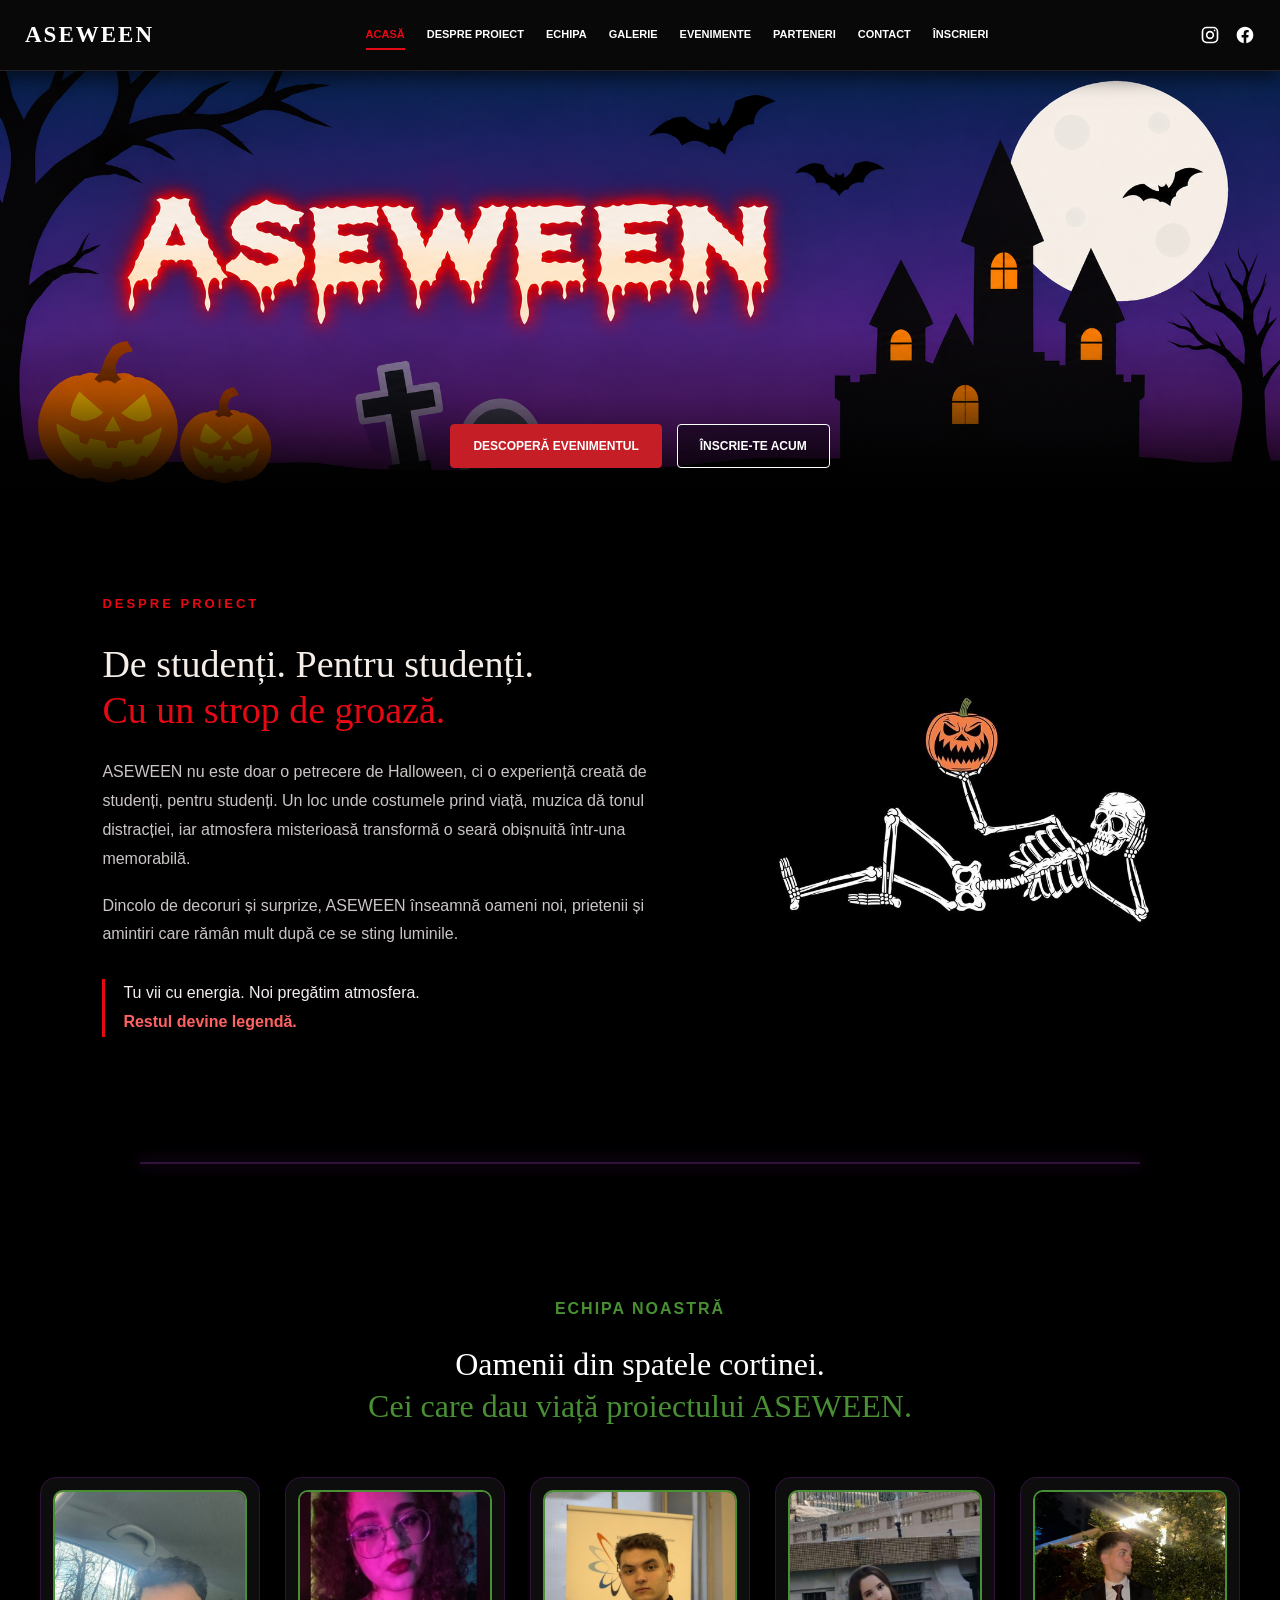
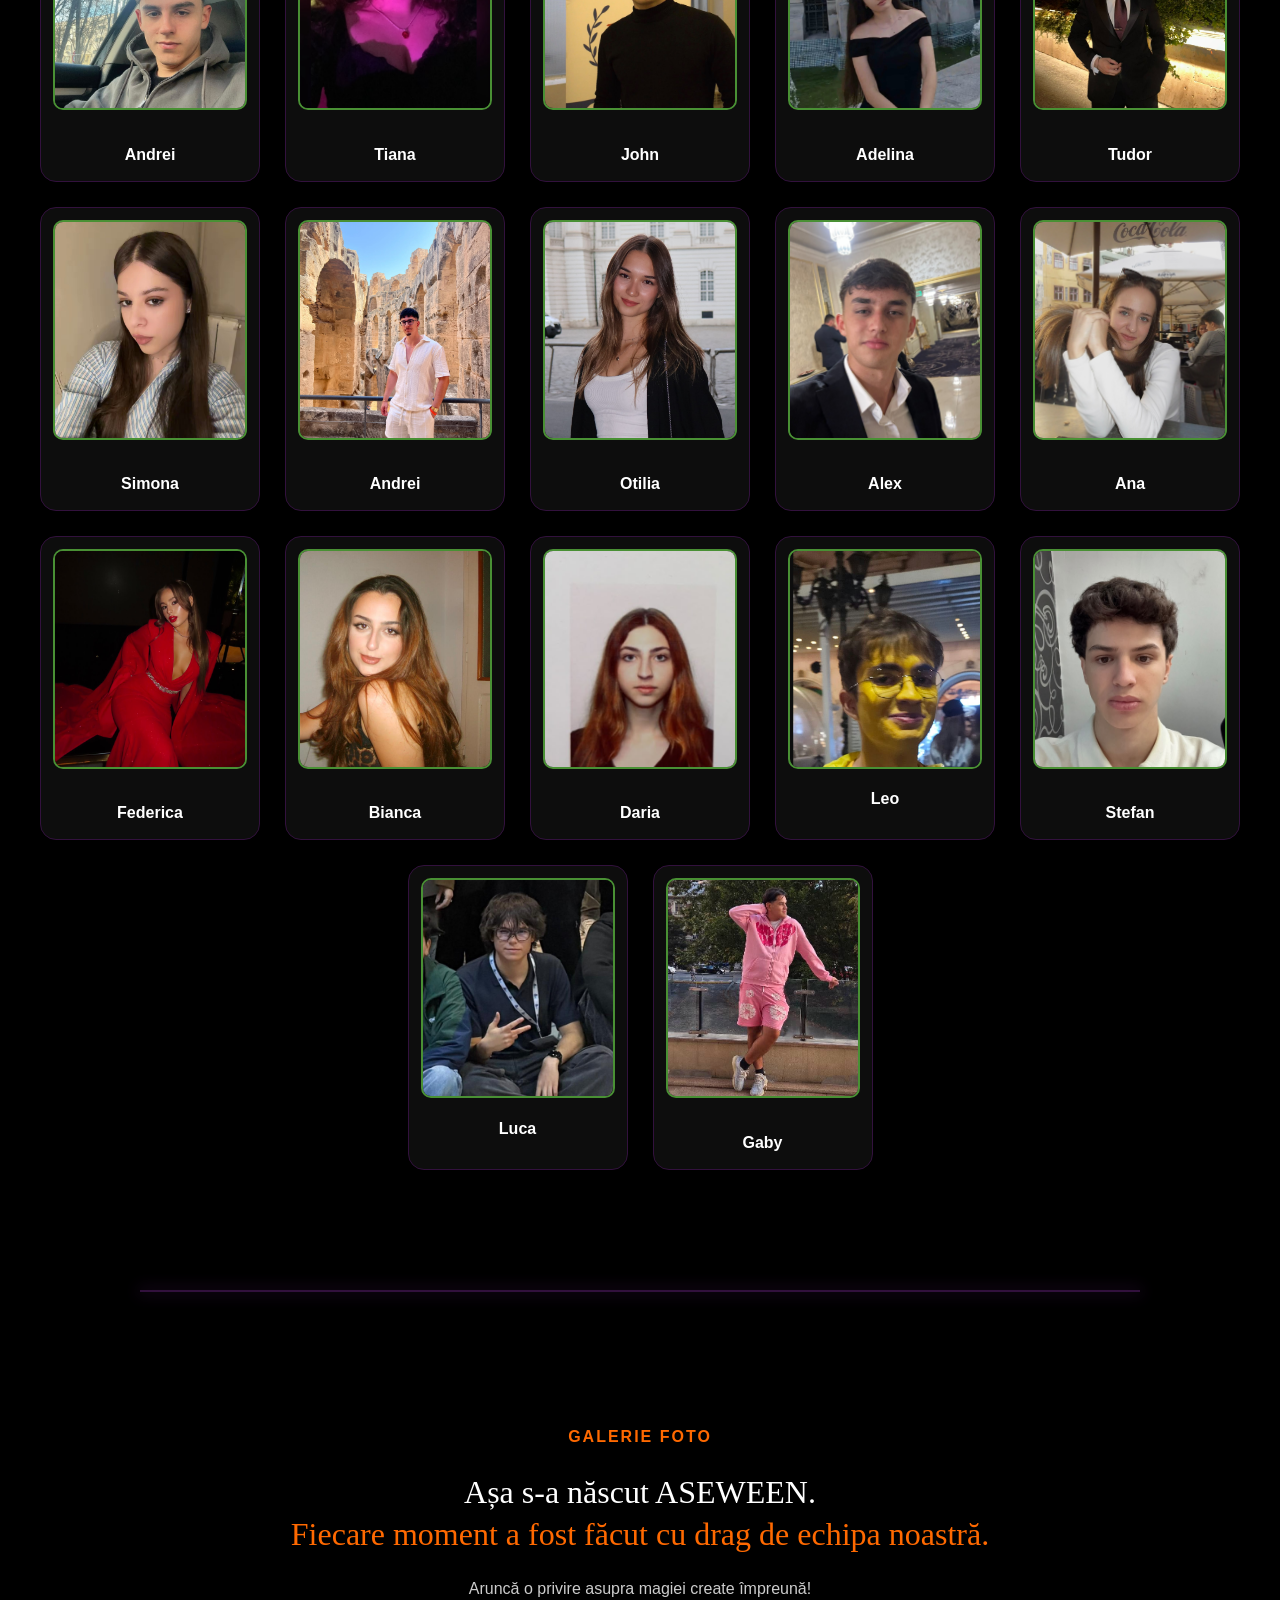
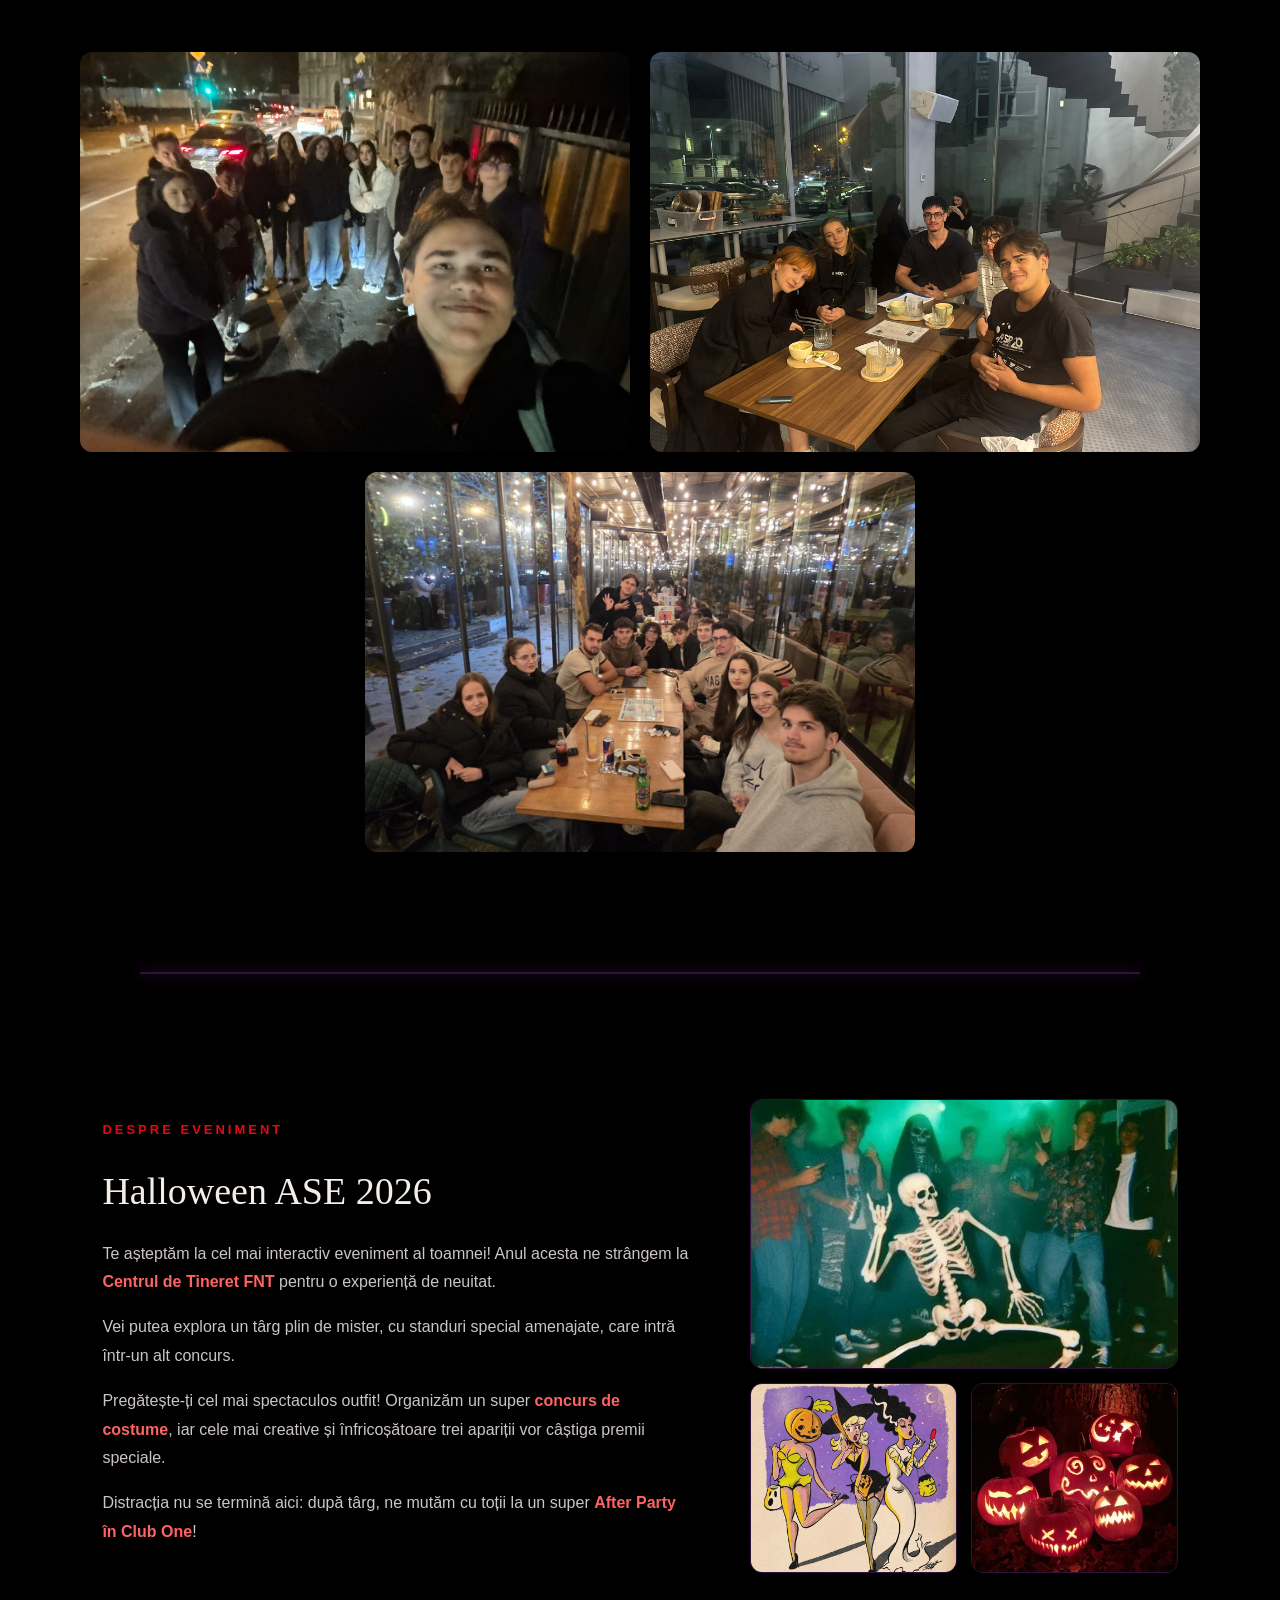
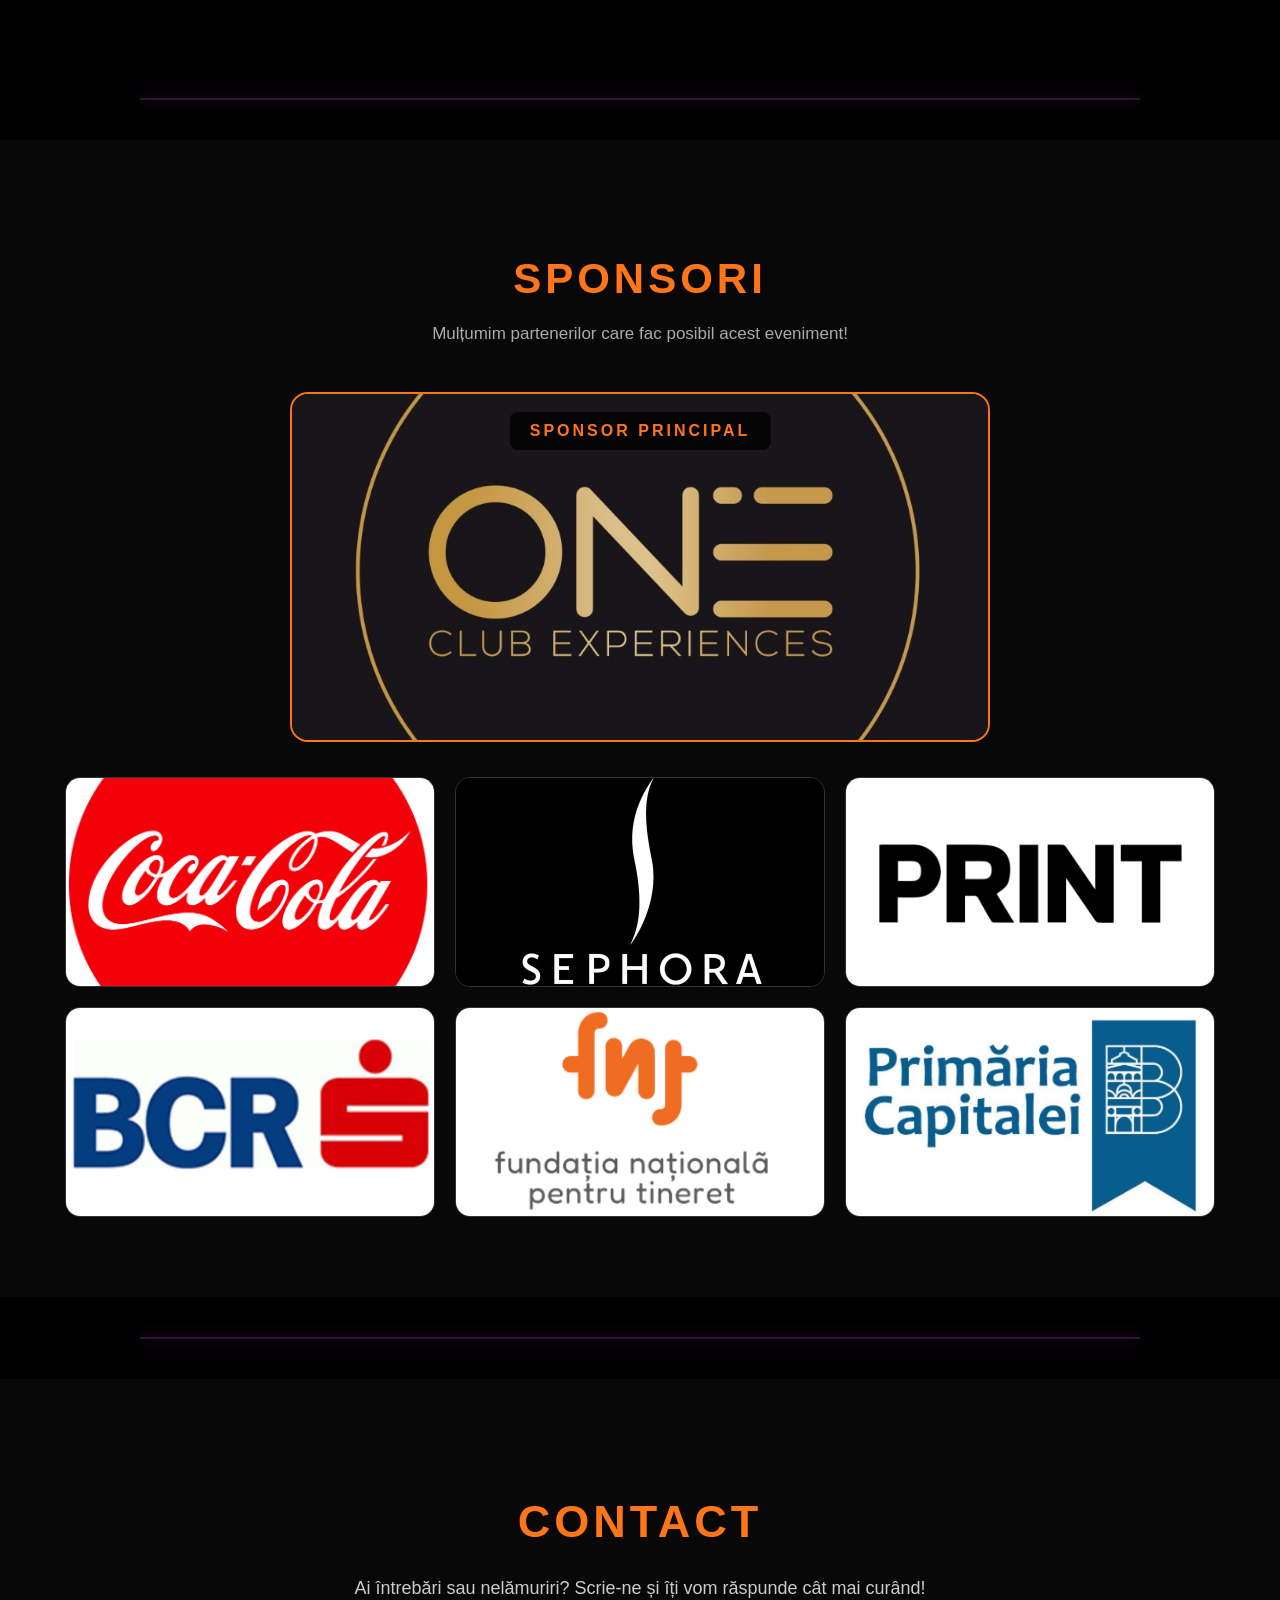
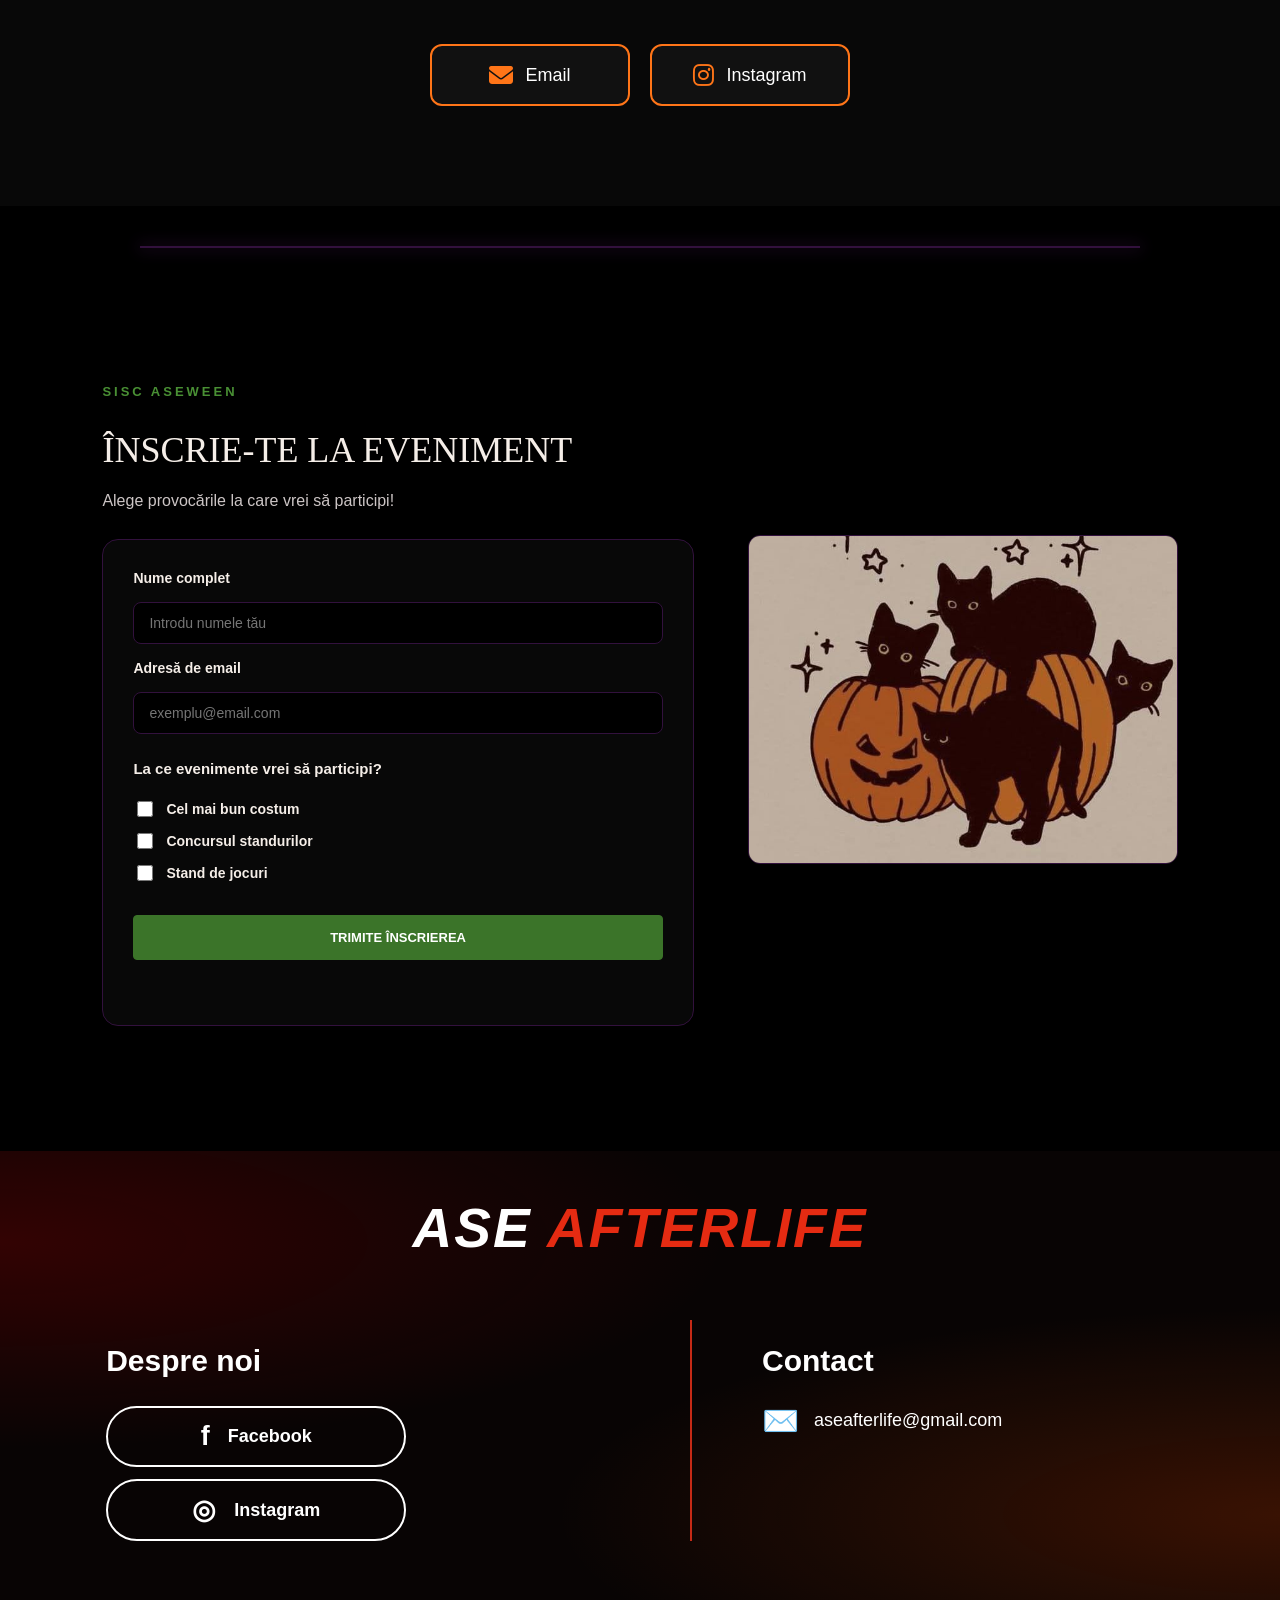
==== commit 0c1ee6a2: "Leo" ====
--- a/index.html
+++ b/index.html
@@ -121,7 +121,7 @@
                 <div class="card-membru"><img src="poze/Bianca.jpeg" alt="Bianca"><h4>Bianca</h4></div>
                 <div class="card-membru"><img src="poze/Daria Gavrila.jpeg" alt="Daria Gavrila"><h4>Daria</h4></div>
                 <div class="card-membru">
-                    <div class="cadru-leo"><img src="poze/Leo.jpeg" alt="Leo"></div>
+                    <div class="cadru-leo"><img src="poze/leo.jpeg" alt="Leo"></div>
                     <h4>Leo</h4>
                 </div>
                 <div class="card-membru"><img src="poze/Stefan.jpeg" alt="Stefan"><h4>Stefan</h4></div>
